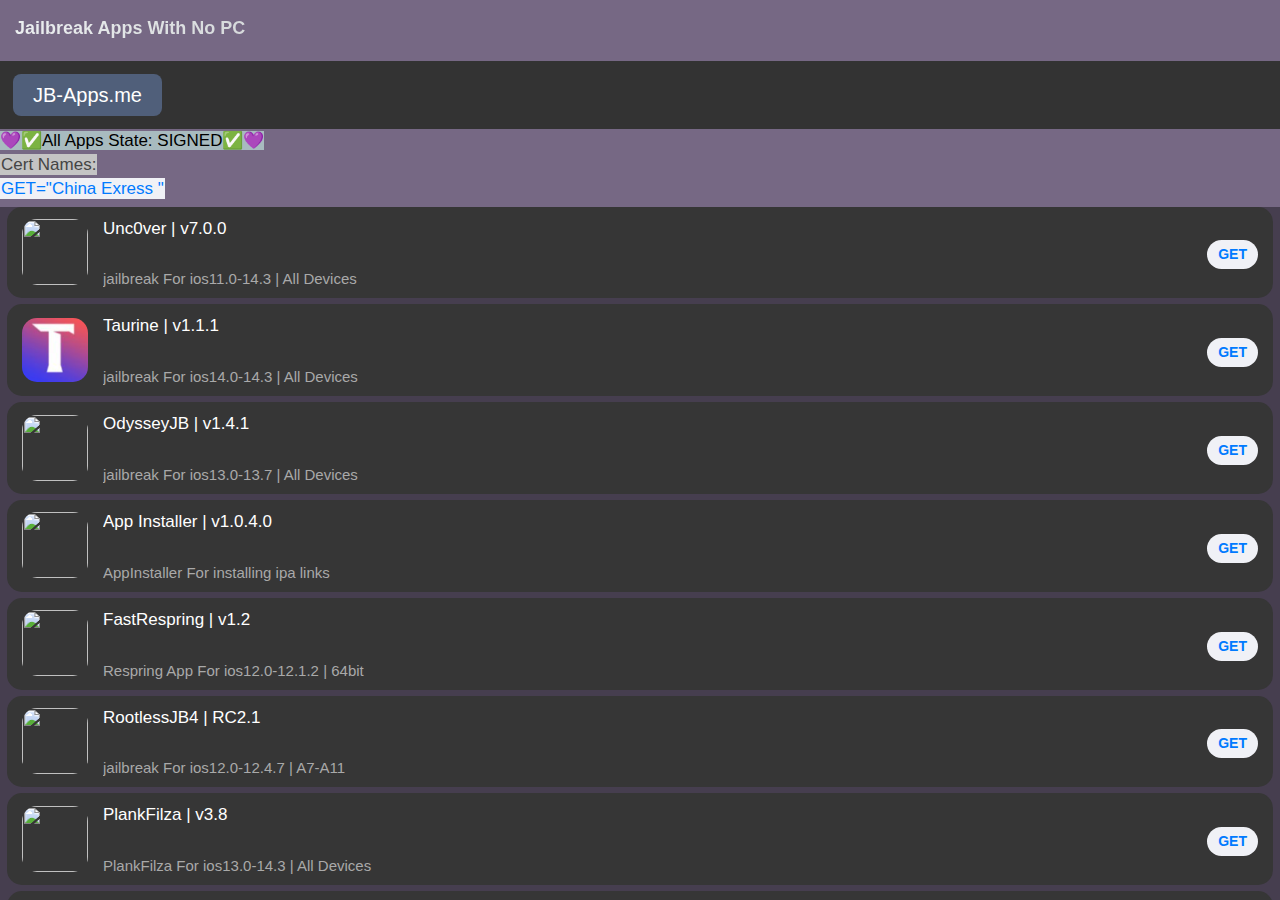
==== index.html @ 6daebe68 "1111" ====
<html>
    <head>
    <meta charset="utf-8">https://g.top4top.io/p_2128b56tn1.jpg
    <meta http-equiv="X-UA-Compatible" content="IE=edge">
    <meta name="viewport" content="width=device-width, initial-scale=1">
        <link rel="apple-touch-icon" sizes="180x180" href="https://g.top4top.io/p_2128b56tn1.jpg">
    <link rel="icon" type="image/png" sizes="32x32" href="https://g.top4top.io/p_2128b56tn1.jpg">
    <link rel="icon" type="image/png" sizes="16x16" href="https://g.top4top.io/p_2128b56tn1.jpg">
    <link rel="mask-icon" href="https://g.top4top.io/p_2128b56tn1.jpg" color="#5bbad5">
    <link rel="shortcut icon" href="https://g.top4top.io/p_2128b56tn1.jpg">
    <meta name="image" content="https://g.top4top.io/p_2128b56tn1.jpg">
    <!--- Twitter -->
    <meta name="twitter:card" content="summary_large_image">
    <meta name="twitter:description" content="متجر قيس.">

    <meta name="twitter:image:src" content="https://jb-apps.me/jbapps.png">
    <!--- Twitter end -->
    <meta name="description" content="Free Store For Jailbreak & ++Apps No Jb Or Pc.">
    <meta name="apple-mobile-web-app-capable" content="yes">
<meta name="propeller" content="6eedd9bff8e1cdfd67e1da1dce105f0c">
<title>متجر قيس</title>
<link rel="stylesheet" href="css/framework7.ios.min.css">
<link rel="stylesheet" href="css/framework7.ios.colors.min.css">
<link rel="stylesheet" href="css/apps.css">
<script type="text/javascript" src="js/framework7.min.js"></script>
</head>
<body class="framework7-root" style="
">
<div data-page="index-4" class="page page-on-center" style="
    background: #766884;
">
<div class="page-content pull-to-refresh-content transitioning" data-ptr-distance="55" style="">
<div class="pull-to-refresh-layer">
<div class="preloader"></div>
</div>
<div class="content-block" style="margin-top:-24px;">
<h1 class="header" style="margin-top: 40px;background: linear-gradient(100deg, #ECEFF0, #767A7F);-webkit-background-clip: text;-webkit-text-fill-color: transparent;font-size: 18px;">Jailbreak Apps With No PC</h1>
</div>
<div class="list-block media-list list-block-search searchbar-found" style="
    margin-top: -15px;
">


<script data-ad-client="ca-pub-3329230860343790" async src="https://pagead2.googlesyndication.com/pagead/js/adsbygoogle.js"></script>



<!--AD CASH-->
<script type="text/javascript" data-adel="atag" src="https://acdcdn.com/script/atg.js" czid="es8co0pl"></script>
<!--AD CASH-->


<style>

.topnav a.active {
    background-color: #505f7a !important;
    color: white;
    border-radius: 8px;
    margin: 13px;
    padding: 7px 20px 7px 20px;
}

.topnav a {
    float: left;
    text-align: center;
    text-decoration: none;
    font-size: 20px;
    border-radius: 8px;
    margin: 13px;
    padding: 7px 20px 7px 20px;
    background-color: #3e4248 !important;
    color: white;
}

.item-media .app-icon {
    width: 66px;
    border-radius: 15px;
}

.list-block ul {
    background: #0006 !important;

}

li {
    position: relative;
    margin: 6px 7px 0px 7px;
    border-radius: 15px;
    background: #363636;
}

    .list-block .item-inner:after, .list-block .list-button:after, .list-block ul:after {
    bottom: 0;
    right: auto;
    top: auto;
    height: 0px !important;
    width: 100%;
    z-index: 15;
    left: 0;
    content: '';
}
    .list-block ul:after, .list-block ul:before {
    position: absolute;
    display: block;
    background-color: #c8c7cc00;
}

:root {
  color-scheme: light dark;
  --body-background-color: white;
  --body-text-color: #000000;
}
@media (prefers-color-scheme: dark) {
  :root {
    --body-background-color: #000000;
    --body-text-color: #000000;
  }
}
body {
  background-color: var(--body-background-color);
  color: var(--body-text-color);
}



body {
  background-color: var(--body-background-color);
  color: var(--body-text-color);
}
.alert {
  padding: 5px;
  background-color: #92b8ba;
  color: #cacccc;


}


}

.closebtn {
  margin-left: 10px;
  color: white;
  font-weight: bold;
  float: right;
  font-size: 17px;
  line-height: 18px;
  cursor: pointer;
  transition: 0.3s;
}

.closebtn:hover {
  color: black;
}
</style>


<style>
.label {
  color: white;
  padding: 1px;
  font-family: Arial;
}
.success1 {background-color: #F0F1F6; color: #007AFF;} /* Gray */
.success {background-color: #2f5061; color: #9fbecf;} /* Gray */
.info {background-color: #2f5061; color: #9fbecf;} /* Gray */
.warning {background-color: #2f5061; color: #9fbecf;} /* Gray */
.sp {background-color: #29ba7e; color: #000000;} /* Gray */
.CertNames {background-color: #c4c4c4; color: #454545;} /* Gray */
.unc {background-color: #a8bbbf; color: #000000;} /* Gray */
</style>


<style>
body {
  margin: 0;
  font-family: Arial, Helvetica, sans-serif;
}

.topnav {
  overflow: hidden;
  background-color: #333;
}

.topnav a {
  float: left;
  color: #f2f2f2;
  text-align: center;
  padding: 12px 13px;
  text-decoration: none;
  font-size: 20px;
}

.topnav a:hover {
  background-color: #ddd;
  color: black;
}

.topnav a.active {
  background-color: #616468;
  color: white;
}
</style>


<div class="topnav">
  <a class="active" href="index.html#home">JB-Apps.me</a>
  <!--<a href="https://jb-apps.me/FixRevoke">Fix Revoke</a>-->
<!--<a href="https://jb-apps.me/ipaStore">ipa library</a>-->
</div>



<div style="padding-left:16px">
</div>

</body>
</html>

</body>
</html>

    <!DOCTYPE html>
<html>
<head>
<meta name="viewport" content="width=device-width, initial-scale=1">
<style>
.alert {
  padding: 5px;
  background-color: #f44336;
  color: white;
  opacity: 1;
  transition: opacity 0.6s;
  margin-bottom: 5px;
}

.alert.success {background-color: #4CAF50;}
.alert.info {background-color: #b45ed1;}
.alert.info2 {background-color: #5e86d1;}
.alert.warning {background-color: #ff9800;}

.closebtn {
  margin-left: 15px;
  color: white;
  font-weight: bold;
  float: right;
  font-size: 22px;
  line-height: 20px;
  cursor: pointer;
  transition: 0.3s;
}

.closebtn:hover {
  color: black;
}
</style>
</head>
<body>




<!--<div class="alert info2">
  <span class="closebtn">&times;</span>
  <strong></strong>New Working Fix Revoke Method<a style="color: #36cfa8;" href="https://jb-apps.me/FixRevoke/" class="text-a2" target="_blank"> Here.</a>
<!--</div>-->



<!--<div class="alert info">
  <span class="closebtn">&times;</span>
  <strong></strong> Read about How to Fix (Crash/Unable to verify) issue <a style="color: #36cfa8;" href="https://jb-apps.me/FixRevoke/Crash_UnableToVerify.php" class="text-a2" target="_blank">Here.</a>
<!--</div>-->




<script>
var close = document.getElementsByClassName("closebtn");
var i;

for (i = 0; i < close.length; i++) {
  close[i].onclick = function(){
    var div = this.parentElement;
    div.style.opacity = "0";
    setTimeout(function(){ div.style.display = "none"; }, 600);
  }
}
</script>

</body>
</html>


<!--<span class="unc" style="font-size: 16px;">ðŸ”¸Needs ffapple proxyðŸ”¸</span>-->
<!--<br>-->
<!--<span class="unc" style="font-size: 15px;">✅🔥Unc0ver iOS14 State: SIGNED (New Cert)</span>-->
<!--<br>-->
<!--<span class="unc" style="font-size: 15px;">✅🔥Taurine iOS14 State: SIGNED (New Cert)</span>-->
<!--<br>-->
<!--<span class="unc" style="font-size: 15px;">✅🔥OdysseyJB State: SIGNED (New Cert)</span>-->
<!--<br>-->


<span class="unc" style="font-size: 17px;">💜✅All Apps State: SIGNED✅💜</span>
<br>
<!--<span class="unc" style="font-size: 14px;">ÃƒÂ¢Ã…â€œÃ¢â‚¬Â¦PlankFilza(iOS14) State: SIGNED "GET"</span>-->
<!--<br>-->
<span class="label CertNames">Cert Names:</span>

<br>

<span class="label success1">GET="China Exress "</span>




<ul style="
    background: #766884;
">

<script data-ad-client="ca-pub-3329230860343790" async src="https://pagead2.googlesyndication.com/pagead/js/adsbygoogle.js"></script>

<!-- Global site tag (gtag.js) - Google Analytics -->
<script async src="https://www.googletagmanager.com/gtag/js?id=G-5QZHW3X65Y"></script>
<script>
  window.dataLayer = window.dataLayer || [];
  function gtag(){dataLayer.push(arguments);}
  gtag('js', new Date());

  gtag('config', 'G-5QZHW3X65Y');
</script>


<!--  Start of application code -->
<li>
<div class="item-content">
<div class="item-media">
<img class="app-icon" src="Images/unc0ver.png"></div>
<div class="item-inner">
    <div class="item-title" style="color: #fff;">Unc0ver | v7.0.0</div>
<div class="item-title-row">
<div class="item-after">
<a href="Links/Unc0ver.php.html"  target="_blank" class="button button-fill button-round" style="background: #F0F1F6; color: #007AFF; font-weight:bold;">GET</a>
<br>


</div>
</div>
<div class="item-subtitle" style="color: #a9a9a9;">jailbreak For ios11.0-14.3 | All Devices</div>
</div>
</div>
</li>
<!--  End of application code  -->
<!--  Start of application code -->
<li>
<div class="item-content">
<div class="item-media">
<img class="app-icon" src="Images/Taurine.png"></div>
<div class="item-inner">
    <div class="item-title" style="color: #fff;">Taurine | v1.1.1</div>
<div class="item-title-row">

<div class="item-after">
<a href="Links/Taurine.php.html"  target="_blank" class="button button-fill button-round" style="background: #F0F1F6; color: #007AFF; font-weight:bold;">GET</a>

</div>
</div>
<div class="item-subtitle" style="color: #a9a9a9;">jailbreak For ios14.0-14.3 | All Devices</div>
</div>
</div>
</li>
<!--  End of application code  -->
<!--  Start of application code -->
<li>
<div class="item-content">
<div class="item-media">
<img class="app-icon" src="Images/OdysseyJB.png"></div>
<div class="item-inner">
    <div class="item-title" style="color: #fff;">OdysseyJB | v1.4.1</div>
<div class="item-title-row">

<div class="item-after">
<a href="Links/OdysseyJB.php.html"  target="_blank" class="button button-fill button-round" style="background: #F0F1F6; color: #007AFF; font-weight:bold;">GET</a>



</div>
</div>
<div class="item-subtitle" style="color: #a9a9a9;">jailbreak For ios13.0-13.7 | All Devices</div>
</div>
</div>
</li>
<!--  End of application code  -->
<!--  Start of application code -->
<li>
<div class="item-content">
<div class="item-media">
<img class="app-icon" src="Images/AppInstaller.png"></div>
<div class="item-inner">
    <div class="item-title" style="color: #fff;">App Installer | v1.0.4.0</div>
<div class="item-title-row">

<div class="item-after">
<a href="Links/AppInstaller.php.html"  target="_blank" class="button button-fill button-round" style="background: #F0F1F6; color: #007AFF; font-weight:bold;">GET</a>


</div>
</div>
<div class="item-subtitle" style="color: #a9a9a9;">AppInstaller For installing ipa links</div>
</div>
</div>
</li>
<!--  End of application code  -->
<!--  Start of application code -->
<li>
<div class="item-content">
<div class="item-media">
<img class="app-icon" src="Images/FastRespring12.png"></div>
<div class="item-inner">
    <div class="item-title" style="color: #fff;">FastRespring | v1.2</div>
<div class="item-title-row">

<div class="item-after">
<a href="Links/FastRespring12.php.html"  target="_blank" class="button button-fill button-round" style="background: #F0F1F6; color: #007AFF; font-weight:bold;">GET</a>


</div>
</div>
<div class="item-subtitle" style="color: #a9a9a9;">Respring App For ios12.0-12.1.2 | 64bit</div>
</div>
</div>
</li>
<!--  End of application code  -->
<!--  Start of application code -->
<li>
<div class="item-content">
<div class="item-media">
<img class="app-icon" src="Images/RootlessJB4.png"></div>
<div class="item-inner">
    <div class="item-title" style="color: #fff;">RootlessJB4 | RC2.1</div>
<div class="item-title-row">

<div class="item-after">
<a href="Links/RootlessJB4.php.html"  target="_blank" class="button button-fill button-round" style="background: #F0F1F6; color: #007AFF; font-weight:bold;">GET</a>



</div>
</div>
<div class="item-subtitle" style="color: #a9a9a9;">jailbreak For ios12.0-12.4.7 | A7-A11</div>
</div>
</div>
</li>
<!--  End of application code  -->
    <!--  Start of application code -->
    <li>
    <div class="item-content">
    <div class="item-media">
    <img class="app-icon" src="Images/PlankFilza.png"></div>
    <div class="item-inner">
        <div class="item-title" style="color: #fff;">PlankFilza | v3.8</div>
    <div class="item-title-row">

    <div class="item-after">
    <a href="Links/PlankFilza.php.html"  target="_blank" class="button button-fill button-round" style="background: #F0F1F6; color: #007AFF; font-weight:bold;">GET</a>



    </div>
    </div>
    <div class="item-subtitle" style="color: #a9a9a9;">PlankFilza For ios13.0-14.3 | All Devices</div>
    </div>
    </div>
    </li>
    <!--  End of application code  -->
<!--  Start of application code -->
<li>
<div class="item-content">
<div class="item-media">
<img class="app-icon" src="Images/ChimeraJB.png"></div>
<div class="item-inner">
    <div class="item-title" style="color: #fff;">Chimera | v1.6.4</div>
<div class="item-title-row">

<div class="item-after">
<a href="Links/ChimeraJB.php.html"  target="_blank" class="button button-fill button-round" style="background: #F0F1F6; color: #007AFF; font-weight:bold;">GET</a>



</div>
</div>
<div class="item-subtitle" style="color: #a9a9a9;">jailbreak For ios12.2-12.5.1 | All Devices</div>
</div>
</div>
</li>
<!--  End of application code  -->
<!--  Start of application code -->
<li>
<div class="item-content">
<div class="item-media">
<img class="app-icon" src="Images/ChimeraJB.png"></div>
<div class="item-inner">
    <div class="item-title" style="color: #fff;"> Chimera_oldv | v1.6.4</div>
<div class="item-title-row">

<div class="item-after">
<a href="Links/ChimeraJB_oldv.php.html"  target="_blank" class="button button-fill button-round" style="background: #F0F1F6; color: #007AFF; font-weight:bold;">GET</a>


</div>
</div>
<div class="item-subtitle" style="color: #a9a9a9;">jailbreak For ios12.0-12.1.4 | All Devices</div>
</div>
</div>
</li>
<!--  End of application code  -->
<!--  Start of application code -->
<li>
<div class="item-content">
<div class="item-media">
<img class="app-icon" src="Images/Electra11.3.1.jpeg"></div>
<div class="item-inner">
    <div class="item-title" style="color: #fff;">Electra | v1.3.2</div>
<div class="item-title-row">
<div class="item-after">
<a href="Links/ElectraJB.php.html"  target="_blank" class="button button-fill button-round" style="background: #F0F1F6; color: #007AFF; font-weight:bold;">GET</a>


</div>
</div>
<div class="item-subtitle" style="color: #a9a9a9;">jailbreak For ios11.0-11.4.1 | 64bit</div>
</div>
</div>
</li>
<!--  End of application code  -->
<!--  Start of application code -->
<li>
<div class="item-content">
<div class="item-media">
<img class="app-icon" src="Images/Th0r.png"></div>
<div class="item-inner">
    <div class="item-title" style="color: #fff;">Th0r | v2.9.6</div>
<div class="item-title-row">

<div class="item-after">
<a href="Links/Th0r.php.html"  target="_blank" class="button button-fill button-round" style="background: #F0F1F6; color: #007AFF; font-weight:bold;">GET</a>


</div>
</div>
<div class="item-subtitle" style="color: #a9a9a9;">jailbreak For ios11.0-11.4.1 | 64bit</div>
</div>
</div>
</li>
<!--  End of application code  -->
<!--  Start of application code -->
<li>
<div class="item-content">
<div class="item-media">
<img class="app-icon" src="Images/Th0r.png"></div>
<div class="item-inner">
    <div class="item-title" style="color: #fff;">Th0r3 | v1.0.5</div>
<div class="item-title-row">

<div class="item-after">
<a href="Links/Th0r3.php.html"  target="_blank" class="button button-fill button-round" style="background: #F0F1F6; color: #007AFF; font-weight:bold;">GET</a>


</div>
</div>
<div class="item-subtitle" style="color: #a9a9a9;">jailbreak For ios12.0-12.4 | 64bit</div>
</div>
</div>
</li>
<!--  End of application code  -->
<!--  Start of application code -->
<li>
<div class="item-content">
<div class="item-media">
<img class="app-icon" src="Images/Th0r4.png"></div>
<div class="item-inner">
    <div class="item-title" style="color: #fff;">Th0r4 | v1.3.5</div>
<div class="item-title-row">

<div class="item-after">
<a href="Links/Th0r4.php.html"  target="_blank" class="button button-fill button-round" style="background: #F0F1F6; color: #007AFF; font-weight:bold;">GET</a>


</div>i
</div>
<div class="item-subtitle" style="color: #a9a9a9;">jailbreak For ios13.0-13.7 | A9-A13</div>
</div>
</div>
</li>
<!--  End of application code  -->
<!--  Start of application code -->
<li>
<div class="item-content">
<div class="item-media">
<img class="app-icon" src="Images/Th0r14_lol.png"></div>
<div class="item-inner">
    <div class="item-title" style="color: #fff;">Th0r14 | v4.0.1</div>
<div class="item-title-row">

<div class="item-after">
<a href="Links/Th0r14.php.html"  target="_blank" class="button button-fill button-round" style="background: #F0F1F6; color: #007AFF; font-weight:bold;">GET</a>


</div>
</div>
<div class="item-subtitle" style="color: #a9a9a9;">jailbreak For ios14.0-14.3 | All Devices</div>
</div>
</div>
</li>
<!--  End of application code  -->
<!--  Start of application code -->
<li>
<div class="item-content">
<div class="item-media">
<img class="app-icon" src="Images/Electra11.3.1.jpeg"></div>
<div class="item-inner">
    <div class="item-title" style="color: #fff;">JB Remover | v5.7</div>
<div class="item-title-row">

<div class="item-after">
<a href="Links/JBRemover.php.html"  target="_blank" class="button button-fill button-round" style="background: #F0F1F6; color: #007AFF; font-weight:bold;">GET</a>


</div>
</div>
<div class="item-subtitle" style="color: #a9a9a9;">unjailbreak For ios11.0-11.4b3 | 64bit</div>
</div>
</div>
</li>
<!--  End of application code  -->
<!--  Start of application code -->
<li>
<div class="item-content">
<div class="item-media">
<img class="app-icon" src="Images/rollectra11.png"></div>
<div class="item-inner">
    <div class="item-title" style="color: #fff;">Rollectra11 | v1.0.2</div>
<div class="item-title-row">

<div class="item-after">
<a href="Links/rollectra11.php.html"  target="_blank" class="button button-fill button-round" style="background: #F0F1F6; color: #007AFF; font-weight:bold;">GET</a>


</div>
</div>
<div class="item-subtitle" style="color: #a9a9a9;">unjailbreak For ios11.3-11.4b3 | 64bit</div>
</div>
</div>
</li>
<!--  End of application code  -->
<!--  Start of application code -->
<li>
<div class="item-content">
<div class="item-media">
<img class="app-icon" src="Images/Houdini.png"></div>
<div class="item-inner">
    <div class="item-title" style="color: #fff;">Houdini | v3.1</div>
<div class="item-title-row">

<div class="item-after">
<a href="Links/Houdini.php.html"  target="_blank" class="button button-fill button-round" style="background: #F0F1F6; color: #007AFF; font-weight:bold;">GET</a>


</div>
</div>
<div class="item-subtitle" style="color: #a9a9a9;">jailbreak For ios11-11.3.1 | 64bit</div>
</div>
</div>
</li>
<!--  End of application code  -->
<!--  Start of application code -->
<li>
<div class="item-content">
<div class="item-media">
<img class="app-icon" src="Images/DoubleHelix.png"></div>
<div class="item-inner">
    <div class="item-title" style="color: #fff;">DoubleH3lix | v8.0</div>
<div class="item-title-row">

<div class="item-after">
<a href="Links/DoubleH3lix.php.html"  target="_blank" class="button button-fill button-round" style="background: #F0F1F6; color: #007AFF; font-weight:bold;">GET</a>


</div>
</div>
<div class="item-subtitle" style="color: #a9a9a9;">jailbreak For ios10-10.3.3 | 64bit</div>
</div>
</div>
</li>
<!--  End of application code  -->
<!--  Start of application code -->
<li>
<div class="item-content">
<div class="item-media">
<img class="app-icon" src="Images/383.png"></div>
<div class="item-inner">
    <div class="item-title" style="color: #fff;">g0blin | v2.0</div>
<div class="item-title-row">

<div class="item-after">
<a href="Links/g0blin.php.html"  target="_blank" class="button button-fill button-round" style="background: #F0F1F6; color: #007AFF; font-weight:bold;">GET</a>


</div>
</div>
<div class="item-subtitle" style="color: #a9a9a9;">jailbreak For ios10-10.3.3 | 64bit</div>
</div>
</div>
</li>
<!--  End of application code  -->
<!--  Start of application code -->
<li>
<div class="item-content">
<div class="item-media">
<img class="app-icon" src="Images/Meridian.png"></div>
<div class="item-inner">
    <div class="item-title" style="color: #fff;">Meridian | v1.0</div>
<div class="item-title-row">

<div class="item-after">
<a href="Links/Meridian.php.html"  target="_blank" class="button button-fill button-round" style="background: #F0F1F6; color: #007AFF; font-weight:bold;">GET</a>


</div>
</div>
<div class="item-subtitle" style="color: #a9a9a9;">jailbreak For ios10-10.3.3 | 64bit</div>
</div>
</div>
</li>
<!--  End of application code  -->
<!--  Start of application code -->
<li>
<div class="item-content">
<div class="item-media">
<img class="app-icon" src="Images/Saigon.png"></div>
<div class="item-inner">
    <div class="item-title" style="color: #fff;">Saigon | v3.0</div>
<div class="item-title-row">

<div class="item-after">
<a href="Links/Saigon.php.html"  target="_blank" class="button button-fill button-round" style="background: #F0F1F6; color: #007AFF; font-weight:bold;">GET</a>

</div>
</div>
<div class="item-subtitle" style="color: #a9a9a9;">jailbreak For ios10-10.2.1 | 64bit</div>
</div>
</div>
</li>
<!--  End of application code  -->
<!--  Start of application code -->
<li>
<div class="item-content">
<div class="item-media">
<img class="app-icon" src="Images/Yalu102-icon.png"></div>
<div class="item-inner">
    <div class="item-title" style="color: #fff;">yalu102 | v7.0</div>
<div class="item-title-row">

<div class="item-after">
<a href="Links/Yalu102.php.html"  target="_blank" class="button button-fill button-round" style="background: #F0F1F6; color: #007AFF; font-weight:bold;">GET</a>


</div>
</div>
<div class="item-subtitle" style="color: #a9a9a9;">jailbreak For ios10-10.2 | 64bit</div>
</div>
</div>
</li>
<!--  End of application code  -->
<!--  Start of application code -->
<li>
<div class="item-content">
<div class="item-media">
<img class="app-icon" src="Images/Yalu102-icon.png"></div>
<div class="item-inner">
    <div class="item-title" style="color: #fff;">yalu102E1 | v7.0</div>
<div class="item-title-row">

<div class="item-after">
<a href="Links/yaluE1.php.html"  target="_blank" class="button button-fill button-round" style="background: #F0F1F6; color: #007AFF; font-weight:bold;">GET</a>


</div>
</div>
<div class="item-subtitle" style="color: #a9a9a9;">jailbreak For ios10-10.2 | 64bit</div>
</div>
</div>
</li>
<!--  End of application code  --
<!--  Start of application code -->
<li>
<div class="item-content">
<div class="item-media">
<img class="app-icon" src="Images/317.png"></div>
<div class="item-inner">
    <div class="item-title" style="color: #fff;">H3lix | RC6</div>
<div class="item-title-row">

<div class="item-after">
<a href="Links/H3lix.php.html"  target="_blank" class="button button-fill button-round" style="background: #F0F1F6; color: #007AFF; font-weight:bold;">GET</a>


</div>
</div>
<div class="item-subtitle" style="color: #a9a9a9;">jailbreak For ios10-10.3.4 | 32bit</div>
</div>
</div>
</li>
<!--  End of application code  -->
<!--  Start of application code -->
<li>
<div class="item-content">
<div class="item-media">
<img class="app-icon" src="Images/PhoenixJB.png"></div>
<div class="item-inner">
    <div class="item-title" style="color: #fff;">PhoenixJB | v5.0</div>
<div class="item-title-row">

<div class="item-after">
<a href="Links/PhoenixJB.php.html"  target="_blank" class="button button-fill button-round" style="background: #F0F1F6; color: #007AFF; font-weight:bold;">GET</a>


</div>
</div>
<div class="item-subtitle" style="color: #a9a9a9;">jailbreak For ios9.3.5-9.3.6 | 32bit</div>
</div>
</div>
</li>
<!--  End of application code  -->
<!--  Start of application code -->
<li>
<div class="item-content">
<div class="item-media">
<img class="app-icon" src="Images/EtasonJB.png"></div>
<div class="item-inner">
    <div class="item-title" style="color: #fff;">EtasonJB | v1.0</div>
<div class="item-title-row">

<div class="item-after">
<a href="Links/EtasonJB.php.html"  target="_blank" class="button button-fill button-round" style="background: #F0F1F6; color: #007AFF; font-weight:bold;">GET</a>


</div>
</div>
<div class="item-subtitle" style="color: #a9a9a9;">jailbreak For ios8 | 32bit</div>
</div>
</div>
</li>
<!--  End of application code  -->
<!--  Start of application code -->
<li>
<div class="item-content">
<div class="item-media">
<img class="app-icon" src="Images/327.png"></div>
<div class="item-inner">
    <div class="item-title" style="color: #fff;">pangu | v1.1</div>
<div class="item-title-row">

<div class="item-after">
<a href="Links/pangu.php.html"  target="_blank" class="button button-fill button-round" style="background: #F0F1F6; color: #007AFF; font-weight:bold;">GET</a>


</div>
</div>
<div class="item-subtitle" style="color: #a9a9a9;">jailbreak For ios9.2-9.3.3 | 64bit</div>
</div>
</div>
</li>



<!DOCTYPE html>
<html>
<head>
<meta name="viewport" content="width=device-width, initial-scale=1">
<link rel="stylesheet" href="https://cdnjs.cloudflare.com/ajax/libs/font-awesome/4.7.0/css/font-awesome.min.css">
<style>
.fa {
  padding: 20px;
  font-size: 30px;
  width: 30px;
  text-align: center;
  text-decoration: none;
  margin: 5px 2px;
  border-radius: 50%;
}

.fa:hover {
    opacity: 0.7;
}



.fa-twitter {
  background: #55ACEE;
  color: white;
}


.fa-telegram {
  background: #0088cc;
  color: white;
}

.fa-youtube {
  background: #bb0000;
  color: white;
}

</style>
</head>
<body>



<!--  End of application code  -->
<!--  Start of application code  -->
<!--<li>-->
<!--<div class="item-content">-->
<!--<div class="item-media">-->
<!--<img class="app-icon" src="https://jb-apps.me/Images/jb-apps.me.png"></div>-->
<!--<div class="item-inner">-->
<!--<div class="item-title-row">-->
<!--<div class="item-title" style="color: #fff;">ipaStore</div>-->
<!--<div class="item-after">-->
<!--<a onclick="window.location='https://jb-apps.me/ipaStore';" class="button button-fill button-round" style="background: #72a2b3; color: #ffffff; font-weight:bold;">ipa library</a>-->
<!--</div>-->
<!--</div>-->
<!--<div class="item-subtitle" style="color: #a9a9a9;">Our ipa Apps library</div>-->
<!--</div>-->
<!--</div>-->
<!--</li>-->
<!--  End of application code --








</li>
</ul>


</div>
</div>
</div>





<script type="text/javascript" src="https://code.jquery.com/jquery-3.2.1.min.js"></script>
<script type="text/javascript" src="https://cdnjs.cloudflare.com/ajax/libs/inobounce/0.1.5/inobounce.min.js"></script>
<script type="text/javascript" src="js/apps.js"></script>

</body></html>
---- css/framework7.ios.min.css ----
.f7-icons .badge,.framework7-icons .badge,.icon .badge,body{font-family:-apple-system,SF UI Text,Helvetica Neue,Helvetica,Arial,sans-serif}.framework7-root,body{overflow:hidden}.row .col-100,.row .col-auto,body{width:100%}.actions-modal-button,.actions-modal-label,.actions-popover-label,.badge,.button,.chip-delete,.chip-media,.messages-date,.modal,.modal-button,.modal-title,.navbar .center,.navbar .center .subtitle,i.icon.icon-plus{text-align:center}.message,.messages,.picker-calendar-month,.speed-dial-buttons,.swiper-container-vertical>.swiper-wrapper,.tabbar a.link,.tabbar a.tab-link{-webkit-box-orient:vertical;-moz-box-orient:vertical}.list-block .item-text,.message,.messages,.picker-calendar-month,.speed-dial-buttons,.tabbar a.link,.tabbar a.tab-link{-webkit-box-orient:vertical}.framework7-root,body,html{position:relative;height:100%;width:100%;overflow-x:hidden}body{margin:0;padding:0;color:#000;font-size:14px;line-height:1.4;-webkit-text-size-adjust:100%;background:#fff}@media all and (width:1024px) and (height:691px) and (orientation:landscape){.framework7-root,body,html{height:671px}}@media all and (width:1024px) and (height:692px) and (orientation:landscape){.framework7-root,body,html{height:672px}}*{-webkit-tap-highlight-color:transparent;-webkit-touch-callout:none}a,input,select,textarea{outline:0}a{text-decoration:none;color:#007aff}p{margin:1em 0}.row{display:-webkit-box;display:-ms-flexbox;display:-webkit-flex;display:flex;-webkit-box-pack:justify;-ms-flex-pack:justify;-webkit-justify-content:space-between;justify-content:space-between;-webkit-box-lines:multiple;-moz-box-lines:multiple;-webkit-flex-wrap:wrap;-ms-flex-wrap:wrap;flex-wrap:wrap;-webkit-box-align:start;-ms-flex-align:start;-webkit-align-items:flex-start;align-items:flex-start}.row>[class*=col-]{box-sizing:border-box}.row .col-100{width:-webkit-calc((100% - 15px*0)/ 1);width:calc((100% - 15px*0)/ 1)}.row.no-gutter .col-100{width:100%}.row .col-95{width:95%;width:-webkit-calc((100% - 15px*.05263157894736836)/ 1.0526315789473684);width:calc((100% - 15px*.05263157894736836)/ 1.0526315789473684)}.row.no-gutter .col-95{width:95%}.row .col-90{width:90%;width:-webkit-calc((100% - 15px*.11111111111111116)/ 1.1111111111111112);width:calc((100% - 15px*.11111111111111116)/ 1.1111111111111112)}.row.no-gutter .col-90{width:90%}.row .col-85{width:85%;width:-webkit-calc((100% - 15px*.17647058823529416)/ 1.1764705882352942);width:calc((100% - 15px*.17647058823529416)/ 1.1764705882352942)}.row.no-gutter .col-85{width:85%}.row .col-80{width:80%;width:-webkit-calc((100% - 15px*.25)/ 1.25);width:calc((100% - 15px*.25)/ 1.25)}.row.no-gutter .col-80{width:80%}.row .col-75{width:75%;width:-webkit-calc((100% - 15px*.33333333333333326)/ 1.3333333333333333);width:calc((100% - 15px*.33333333333333326)/ 1.3333333333333333)}.row.no-gutter .col-75{width:75%}.row .col-70{width:70%;width:-webkit-calc((100% - 15px*.4285714285714286)/ 1.4285714285714286);width:calc((100% - 15px*.4285714285714286)/ 1.4285714285714286)}.row.no-gutter .col-70{width:70%}.row .col-66{width:66.66666666666666%;width:-webkit-calc((100% - 15px*.5000000000000002)/ 1.5000000000000002);width:calc((100% - 15px*.5000000000000002)/ 1.5000000000000002)}.row.no-gutter .col-66{width:66.66666666666666%}.row .col-65{width:65%;width:-webkit-calc((100% - 15px*.5384615384615385)/ 1.5384615384615385);width:calc((100% - 15px*.5384615384615385)/ 1.5384615384615385)}.row.no-gutter .col-65{width:65%}.row .col-60{width:60%;width:-webkit-calc((100% - 15px*.6666666666666667)/ 1.6666666666666667);width:calc((100% - 15px*.6666666666666667)/ 1.6666666666666667)}.row.no-gutter .col-60{width:60%}.row .col-55{width:55%;width:-webkit-calc((100% - 15px*.8181818181818181)/ 1.8181818181818181);width:calc((100% - 15px*.8181818181818181)/ 1.8181818181818181)}.row.no-gutter .col-55{width:55%}.row .col-50{width:50%;width:-webkit-calc((100% - 15px*1)/ 2);width:calc((100% - 15px*1)/ 2)}.row.no-gutter .col-50{width:50%}.row .col-45{width:45%;width:-webkit-calc((100% - 15px*1.2222222222222223)/ 2.2222222222222223);width:calc((100% - 15px*1.2222222222222223)/ 2.2222222222222223)}.row.no-gutter .col-45{width:45%}.row .col-40{width:40%;width:-webkit-calc((100% - 15px*1.5)/ 2.5);width:calc((100% - 15px*1.5)/ 2.5)}.row.no-gutter .col-40{width:40%}.row .col-35{width:35%;width:-webkit-calc((100% - 15px*1.8571428571428572)/ 2.857142857142857);width:calc((100% - 15px*1.8571428571428572)/ 2.857142857142857)}.row.no-gutter .col-35{width:35%}.row .col-33{width:33.333333333333336%;width:-webkit-calc((100% - 15px*2)/ 3);width:calc((100% - 15px*2)/ 3)}.row.no-gutter .col-33{width:33.333333333333336%}.row .col-30{width:30%;width:-webkit-calc((100% - 15px*2.3333333333333335)/ 3.3333333333333335);width:calc((100% - 15px*2.3333333333333335)/ 3.3333333333333335)}.row.no-gutter .col-30{width:30%}.row .col-25{width:25%;width:-webkit-calc((100% - 15px*3)/ 4);width:calc((100% - 15px*3)/ 4)}.row.no-gutter .col-25{width:25%}.row .col-20{width:20%;width:-webkit-calc((100% - 15px*4)/ 5);width:calc((100% - 15px*4)/ 5)}.row.no-gutter .col-20{width:20%}.row .col-15{width:15%;width:-webkit-calc((100% - 15px*5.666666666666667)/ 6.666666666666667);width:calc((100% - 15px*5.666666666666667)/ 6.666666666666667)}.row.no-gutter .col-15{width:15%}.row .col-10{width:10%;width:-webkit-calc((100% - 15px*9)/ 10);width:calc((100% - 15px*9)/ 10)}.row.no-gutter .col-10{width:10%}.row .col-5{width:5%;width:-webkit-calc((100% - 15px*19)/ 20);width:calc((100% - 15px*19)/ 20)}.row.no-gutter .col-5{width:5%}.row .col-auto:nth-last-child(1),.row .col-auto:nth-last-child(1)~.col-auto{width:100%;width:-webkit-calc((100% - 15px*0)/ 1);width:calc((100% - 15px*0)/ 1)}.row.no-gutter .col-auto:nth-last-child(1),.row.no-gutter .col-auto:nth-last-child(1)~.col-auto{width:100%}.row .col-auto:nth-last-child(2),.row .col-auto:nth-last-child(2)~.col-auto{width:50%;width:-webkit-calc((100% - 15px*1)/ 2);width:calc((100% - 15px*1)/ 2)}.row.no-gutter .col-auto:nth-last-child(2),.row.no-gutter .col-auto:nth-last-child(2)~.col-auto{width:50%}.row .col-auto:nth-last-child(3),.row .col-auto:nth-last-child(3)~.col-auto{width:33.33333333%;width:-webkit-calc((100% - 15px*2)/ 3);width:calc((100% - 15px*2)/ 3)}.row.no-gutter .col-auto:nth-last-child(3),.row.no-gutter .col-auto:nth-last-child(3)~.col-auto{width:33.33333333%}.row .col-auto:nth-last-child(4),.row .col-auto:nth-last-child(4)~.col-auto{width:25%;width:-webkit-calc((100% - 15px*3)/ 4);width:calc((100% - 15px*3)/ 4)}.row.no-gutter .col-auto:nth-last-child(4),.row.no-gutter .col-auto:nth-last-child(4)~.col-auto{width:25%}.row .col-auto:nth-last-child(5),.row .col-auto:nth-last-child(5)~.col-auto{width:20%;width:-webkit-calc((100% - 15px*4)/ 5);width:calc((100% - 15px*4)/ 5)}.row.no-gutter .col-auto:nth-last-child(5),.row.no-gutter .col-auto:nth-last-child(5)~.col-auto{width:20%}.row .col-auto:nth-last-child(6),.row .col-auto:nth-last-child(6)~.col-auto{width:16.66666667%;width:-webkit-calc((100% - 15px*5)/ 6);width:calc((100% - 15px*5)/ 6)}.row.no-gutter .col-auto:nth-last-child(6),.row.no-gutter .col-auto:nth-last-child(6)~.col-auto{width:16.66666667%}.row .col-auto:nth-last-child(7),.row .col-auto:nth-last-child(7)~.col-auto{width:14.28571429%;width:-webkit-calc((100% - 15px*6)/ 7);width:calc((100% - 15px*6)/ 7)}.row.no-gutter .col-auto:nth-last-child(7),.row.no-gutter .col-auto:nth-last-child(7)~.col-auto{width:14.28571429%}.row .col-auto:nth-last-child(8),.row .col-auto:nth-last-child(8)~.col-auto{width:12.5%;width:-webkit-calc((100% - 15px*7)/ 8);width:calc((100% - 15px*7)/ 8)}.row.no-gutter .col-auto:nth-last-child(8),.row.no-gutter .col-auto:nth-last-child(8)~.col-auto{width:12.5%}.row .col-auto:nth-last-child(9),.row .col-auto:nth-last-child(9)~.col-auto{width:11.11111111%;width:-webkit-calc((100% - 15px*8)/ 9);width:calc((100% - 15px*8)/ 9)}.row.no-gutter .col-auto:nth-last-child(9),.row.no-gutter .col-auto:nth-last-child(9)~.col-auto{width:11.11111111%}.row .col-auto:nth-last-child(10),.row .col-auto:nth-last-child(10)~.col-auto{width:10%;width:-webkit-calc((100% - 15px*9)/ 10);width:calc((100% - 15px*9)/ 10)}.row.no-gutter .col-auto:nth-last-child(10),.row.no-gutter .col-auto:nth-last-child(10)~.col-auto{width:10%}.row .col-auto:nth-last-child(11),.row .col-auto:nth-last-child(11)~.col-auto{width:9.09090909%;width:-webkit-calc((100% - 15px*10)/ 11);width:calc((100% - 15px*10)/ 11)}.row.no-gutter .col-auto:nth-last-child(11),.row.no-gutter .col-auto:nth-last-child(11)~.col-auto{width:9.09090909%}.row .col-auto:nth-last-child(12),.row .col-auto:nth-last-child(12)~.col-auto{width:8.33333333%;width:-webkit-calc((100% - 15px*11)/ 12);width:calc((100% - 15px*11)/ 12)}.row.no-gutter .col-auto:nth-last-child(12),.row.no-gutter .col-auto:nth-last-child(12)~.col-auto{width:8.33333333%}.row .col-auto:nth-last-child(13),.row .col-auto:nth-last-child(13)~.col-auto{width:7.69230769%;width:-webkit-calc((100% - 15px*12)/ 13);width:calc((100% - 15px*12)/ 13)}.row.no-gutter .col-auto:nth-last-child(13),.row.no-gutter .col-auto:nth-last-child(13)~.col-auto{width:7.69230769%}.row .col-auto:nth-last-child(14),.row .col-auto:nth-last-child(14)~.col-auto{width:7.14285714%;width:-webkit-calc((100% - 15px*13)/ 14);width:calc((100% - 15px*13)/ 14)}.row.no-gutter .col-auto:nth-last-child(14),.row.no-gutter .col-auto:nth-last-child(14)~.col-auto{width:7.14285714%}.row .col-auto:nth-last-child(15),.row .col-auto:nth-last-child(15)~.col-auto{width:6.66666667%;width:-webkit-calc((100% - 15px*14)/ 15);width:calc((100% - 15px*14)/ 15)}.row.no-gutter .col-auto:nth-last-child(15),.row.no-gutter .col-auto:nth-last-child(15)~.col-auto{width:6.66666667%}.row .col-auto:nth-last-child(16),.row .col-auto:nth-last-child(16)~.col-auto{width:6.25%;width:-webkit-calc((100% - 15px*15)/ 16);width:calc((100% - 15px*15)/ 16)}.row.no-gutter .col-auto:nth-last-child(16),.row.no-gutter .col-auto:nth-last-child(16)~.col-auto{width:6.25%}.row .col-auto:nth-last-child(17),.row .col-auto:nth-last-child(17)~.col-auto{width:5.88235294%;width:-webkit-calc((100% - 15px*16)/ 17);width:calc((100% - 15px*16)/ 17)}.row.no-gutter .col-auto:nth-last-child(17),.row.no-gutter .col-auto:nth-last-child(17)~.col-auto{width:5.88235294%}.row .col-auto:nth-last-child(18),.row .col-auto:nth-last-child(18)~.col-auto{width:5.55555556%;width:-webkit-calc((100% - 15px*17)/ 18);width:calc((100% - 15px*17)/ 18)}.row.no-gutter .col-auto:nth-last-child(18),.row.no-gutter .col-auto:nth-last-child(18)~.col-auto{width:5.55555556%}.row .col-auto:nth-last-child(19),.row .col-auto:nth-last-child(19)~.col-auto{width:5.26315789%;width:-webkit-calc((100% - 15px*18)/ 19);width:calc((100% - 15px*18)/ 19)}.row.no-gutter .col-auto:nth-last-child(19),.row.no-gutter .col-auto:nth-last-child(19)~.col-auto{width:5.26315789%}.row .col-auto:nth-last-child(20),.row .col-auto:nth-last-child(20)~.col-auto{width:5%;width:-webkit-calc((100% - 15px*19)/ 20);width:calc((100% - 15px*19)/ 20)}.row.no-gutter .col-auto:nth-last-child(20),.row.no-gutter .col-auto:nth-last-child(20)~.col-auto{width:5%}.row .col-auto:nth-last-child(21),.row .col-auto:nth-last-child(21)~.col-auto{width:4.76190476%;width:-webkit-calc((100% - 15px*20)/ 21);width:calc((100% - 15px*20)/ 21)}.row.no-gutter .col-auto:nth-last-child(21),.row.no-gutter .col-auto:nth-last-child(21)~.col-auto{width:4.76190476%}@media all and (min-width:768px){.row .tablet-100{width:100%;width:-webkit-calc((100% - 15px*0)/ 1);width:calc((100% - 15px*0)/ 1)}.row.no-gutter .tablet-100{width:100%}.row .tablet-95{width:95%;width:-webkit-calc((100% - 15px*.05263157894736836)/ 1.0526315789473684);width:calc((100% - 15px*.05263157894736836)/ 1.0526315789473684)}.row.no-gutter .tablet-95{width:95%}.row .tablet-90{width:90%;width:-webkit-calc((100% - 15px*.11111111111111116)/ 1.1111111111111112);width:calc((100% - 15px*.11111111111111116)/ 1.1111111111111112)}.row.no-gutter .tablet-90{width:90%}.row .tablet-85{width:85%;width:-webkit-calc((100% - 15px*.17647058823529416)/ 1.1764705882352942);width:calc((100% - 15px*.17647058823529416)/ 1.1764705882352942)}.row.no-gutter .tablet-85{width:85%}.row .tablet-80{width:80%;width:-webkit-calc((100% - 15px*.25)/ 1.25);width:calc((100% - 15px*.25)/ 1.25)}.row.no-gutter .tablet-80{width:80%}.row .tablet-75{width:75%;width:-webkit-calc((100% - 15px*.33333333333333326)/ 1.3333333333333333);width:calc((100% - 15px*.33333333333333326)/ 1.3333333333333333)}.row.no-gutter .tablet-75{width:75%}.row .tablet-70{width:70%;width:-webkit-calc((100% - 15px*.4285714285714286)/ 1.4285714285714286);width:calc((100% - 15px*.4285714285714286)/ 1.4285714285714286)}.row.no-gutter .tablet-70{width:70%}.row .tablet-66{width:66.66666666666666%;width:-webkit-calc((100% - 15px*.5000000000000002)/ 1.5000000000000002);width:calc((100% - 15px*.5000000000000002)/ 1.5000000000000002)}.row.no-gutter .tablet-66{width:66.66666666666666%}.row .tablet-65{width:65%;width:-webkit-calc((100% - 15px*.5384615384615385)/ 1.5384615384615385);width:calc((100% - 15px*.5384615384615385)/ 1.5384615384615385)}.row.no-gutter .tablet-65{width:65%}.row .tablet-60{width:60%;width:-webkit-calc((100% - 15px*.6666666666666667)/ 1.6666666666666667);width:calc((100% - 15px*.6666666666666667)/ 1.6666666666666667)}.row.no-gutter .tablet-60{width:60%}.row .tablet-55{width:55%;width:-webkit-calc((100% - 15px*.8181818181818181)/ 1.8181818181818181);width:calc((100% - 15px*.8181818181818181)/ 1.8181818181818181)}.row.no-gutter .tablet-55{width:55%}.row .tablet-50{width:50%;width:-webkit-calc((100% - 15px*1)/ 2);width:calc((100% - 15px*1)/ 2)}.row.no-gutter .tablet-50{width:50%}.row .tablet-45{width:45%;width:-webkit-calc((100% - 15px*1.2222222222222223)/ 2.2222222222222223);width:calc((100% - 15px*1.2222222222222223)/ 2.2222222222222223)}.row.no-gutter .tablet-45{width:45%}.row .tablet-40{width:40%;width:-webkit-calc((100% - 15px*1.5)/ 2.5);width:calc((100% - 15px*1.5)/ 2.5)}.row.no-gutter .tablet-40{width:40%}.row .tablet-35{width:35%;width:-webkit-calc((100% - 15px*1.8571428571428572)/ 2.857142857142857);width:calc((100% - 15px*1.8571428571428572)/ 2.857142857142857)}.row.no-gutter .tablet-35{width:35%}.row .tablet-33{width:33.333333333333336%;width:-webkit-calc((100% - 15px*2)/ 3);width:calc((100% - 15px*2)/ 3)}.row.no-gutter .tablet-33{width:33.333333333333336%}.row .tablet-30{width:30%;width:-webkit-calc((100% - 15px*2.3333333333333335)/ 3.3333333333333335);width:calc((100% - 15px*2.3333333333333335)/ 3.3333333333333335)}.row.no-gutter .tablet-30{width:30%}.row .tablet-25{width:25%;width:-webkit-calc((100% - 15px*3)/ 4);width:calc((100% - 15px*3)/ 4)}.row.no-gutter .tablet-25{width:25%}.row .tablet-20{width:20%;width:-webkit-calc((100% - 15px*4)/ 5);width:calc((100% - 15px*4)/ 5)}.row.no-gutter .tablet-20{width:20%}.row .tablet-15{width:15%;width:-webkit-calc((100% - 15px*5.666666666666667)/ 6.666666666666667);width:calc((100% - 15px*5.666666666666667)/ 6.666666666666667)}.row.no-gutter .tablet-15{width:15%}.row .tablet-10{width:10%;width:-webkit-calc((100% - 15px*9)/ 10);width:calc((100% - 15px*9)/ 10)}.row.no-gutter .tablet-10{width:10%}.row .tablet-5{width:5%;width:-webkit-calc((100% - 15px*19)/ 20);width:calc((100% - 15px*19)/ 20)}.row.no-gutter .tablet-5{width:5%}.row .tablet-auto:nth-last-child(1),.row .tablet-auto:nth-last-child(1)~.col-auto{width:100%;width:-webkit-calc((100% - 15px*0)/ 1);width:calc((100% - 15px*0)/ 1)}.row.no-gutter .tablet-auto:nth-last-child(1),.row.no-gutter .tablet-auto:nth-last-child(1)~.tablet-auto{width:100%}.row .tablet-auto:nth-last-child(2),.row .tablet-auto:nth-last-child(2)~.col-auto{width:50%;width:-webkit-calc((100% - 15px*1)/ 2);width:calc((100% - 15px*1)/ 2)}.row.no-gutter .tablet-auto:nth-last-child(2),.row.no-gutter .tablet-auto:nth-last-child(2)~.tablet-auto{width:50%}.row .tablet-auto:nth-last-child(3),.row .tablet-auto:nth-last-child(3)~.col-auto{width:33.33333333%;width:-webkit-calc((100% - 15px*2)/ 3);width:calc((100% - 15px*2)/ 3)}.row.no-gutter .tablet-auto:nth-last-child(3),.row.no-gutter .tablet-auto:nth-last-child(3)~.tablet-auto{width:33.33333333%}.row .tablet-auto:nth-last-child(4),.row .tablet-auto:nth-last-child(4)~.col-auto{width:25%;width:-webkit-calc((100% - 15px*3)/ 4);width:calc((100% - 15px*3)/ 4)}.row.no-gutter .tablet-auto:nth-last-child(4),.row.no-gutter .tablet-auto:nth-last-child(4)~.tablet-auto{width:25%}.row .tablet-auto:nth-last-child(5),.row .tablet-auto:nth-last-child(5)~.col-auto{width:20%;width:-webkit-calc((100% - 15px*4)/ 5);width:calc((100% - 15px*4)/ 5)}.row.no-gutter .tablet-auto:nth-last-child(5),.row.no-gutter .tablet-auto:nth-last-child(5)~.tablet-auto{width:20%}.row .tablet-auto:nth-last-child(6),.row .tablet-auto:nth-last-child(6)~.col-auto{width:16.66666667%;width:-webkit-calc((100% - 15px*5)/ 6);width:calc((100% - 15px*5)/ 6)}.row.no-gutter .tablet-auto:nth-last-child(6),.row.no-gutter .tablet-auto:nth-last-child(6)~.tablet-auto{width:16.66666667%}.row .tablet-auto:nth-last-child(7),.row .tablet-auto:nth-last-child(7)~.col-auto{width:14.28571429%;width:-webkit-calc((100% - 15px*6)/ 7);width:calc((100% - 15px*6)/ 7)}.row.no-gutter .tablet-auto:nth-last-child(7),.row.no-gutter .tablet-auto:nth-last-child(7)~.tablet-auto{width:14.28571429%}.row .tablet-auto:nth-last-child(8),.row .tablet-auto:nth-last-child(8)~.col-auto{width:12.5%;width:-webkit-calc((100% - 15px*7)/ 8);width:calc((100% - 15px*7)/ 8)}.row.no-gutter .tablet-auto:nth-last-child(8),.row.no-gutter .tablet-auto:nth-last-child(8)~.tablet-auto{width:12.5%}.row .tablet-auto:nth-last-child(9),.row .tablet-auto:nth-last-child(9)~.col-auto{width:11.11111111%;width:-webkit-calc((100% - 15px*8)/ 9);width:calc((100% - 15px*8)/ 9)}.row.no-gutter .tablet-auto:nth-last-child(9),.row.no-gutter .tablet-auto:nth-last-child(9)~.tablet-auto{width:11.11111111%}.row .tablet-auto:nth-last-child(10),.row .tablet-auto:nth-last-child(10)~.col-auto{width:10%;width:-webkit-calc((100% - 15px*9)/ 10);width:calc((100% - 15px*9)/ 10)}.row.no-gutter .tablet-auto:nth-last-child(10),.row.no-gutter .tablet-auto:nth-last-child(10)~.tablet-auto{width:10%}.row .tablet-auto:nth-last-child(11),.row .tablet-auto:nth-last-child(11)~.col-auto{width:9.09090909%;width:-webkit-calc((100% - 15px*10)/ 11);width:calc((100% - 15px*10)/ 11)}.row.no-gutter .tablet-auto:nth-last-child(11),.row.no-gutter .tablet-auto:nth-last-child(11)~.tablet-auto{width:9.09090909%}.row .tablet-auto:nth-last-child(12),.row .tablet-auto:nth-last-child(12)~.col-auto{width:8.33333333%;width:-webkit-calc((100% - 15px*11)/ 12);width:calc((100% - 15px*11)/ 12)}.row.no-gutter .tablet-auto:nth-last-child(12),.row.no-gutter .tablet-auto:nth-last-child(12)~.tablet-auto{width:8.33333333%}.row .tablet-auto:nth-last-child(13),.row .tablet-auto:nth-last-child(13)~.col-auto{width:7.69230769%;width:-webkit-calc((100% - 15px*12)/ 13);width:calc((100% - 15px*12)/ 13)}.row.no-gutter .tablet-auto:nth-last-child(13),.row.no-gutter .tablet-auto:nth-last-child(13)~.tablet-auto{width:7.69230769%}.row .tablet-auto:nth-last-child(14),.row .tablet-auto:nth-last-child(14)~.col-auto{width:7.14285714%;width:-webkit-calc((100% - 15px*13)/ 14);width:calc((100% - 15px*13)/ 14)}.row.no-gutter .tablet-auto:nth-last-child(14),.row.no-gutter .tablet-auto:nth-last-child(14)~.tablet-auto{width:7.14285714%}.row .tablet-auto:nth-last-child(15),.row .tablet-auto:nth-last-child(15)~.col-auto{width:6.66666667%;width:-webkit-calc((100% - 15px*14)/ 15);width:calc((100% - 15px*14)/ 15)}.row.no-gutter .tablet-auto:nth-last-child(15),.row.no-gutter .tablet-auto:nth-last-child(15)~.tablet-auto{width:6.66666667%}.row .tablet-auto:nth-last-child(16),.row .tablet-auto:nth-last-child(16)~.col-auto{width:6.25%;width:-webkit-calc((100% - 15px*15)/ 16);width:calc((100% - 15px*15)/ 16)}.row.no-gutter .tablet-auto:nth-last-child(16),.row.no-gutter .tablet-auto:nth-last-child(16)~.tablet-auto{width:6.25%}.row .tablet-auto:nth-last-child(17),.row .tablet-auto:nth-last-child(17)~.col-auto{width:5.88235294%;width:-webkit-calc((100% - 15px*16)/ 17);width:calc((100% - 15px*16)/ 17)}.row.no-gutter .tablet-auto:nth-last-child(17),.row.no-gutter .tablet-auto:nth-last-child(17)~.tablet-auto{width:5.88235294%}.row .tablet-auto:nth-last-child(18),.row .tablet-auto:nth-last-child(18)~.col-auto{width:5.55555556%;width:-webkit-calc((100% - 15px*17)/ 18);width:calc((100% - 15px*17)/ 18)}.row.no-gutter .tablet-auto:nth-last-child(18),.row.no-gutter .tablet-auto:nth-last-child(18)~.tablet-auto{width:5.55555556%}.row .tablet-auto:nth-last-child(19),.row .tablet-auto:nth-last-child(19)~.col-auto{width:5.26315789%;width:-webkit-calc((100% - 15px*18)/ 19);width:calc((100% - 15px*18)/ 19)}.row.no-gutter .tablet-auto:nth-last-child(19),.row.no-gutter .tablet-auto:nth-last-child(19)~.tablet-auto{width:5.26315789%}.row .tablet-auto:nth-last-child(20),.row .tablet-auto:nth-last-child(20)~.col-auto{width:5%;width:-webkit-calc((100% - 15px*19)/ 20);width:calc((100% - 15px*19)/ 20)}.row.no-gutter .tablet-auto:nth-last-child(20),.row.no-gutter .tablet-auto:nth-last-child(20)~.tablet-auto{width:5%}.row .tablet-auto:nth-last-child(21),.row .tablet-auto:nth-last-child(21)~.col-auto{width:4.76190476%;width:-webkit-calc((100% - 15px*20)/ 21);width:calc((100% - 15px*20)/ 21)}.row.no-gutter .tablet-auto:nth-last-child(21),.row.no-gutter .tablet-auto:nth-last-child(21)~.tablet-auto{width:4.76190476%}}.view,.views{position:relative;height:100%;z-index:5000}.views{overflow:auto;-webkit-overflow-scrolling:touch}.pages,.view{overflow:hidden;width:100%}.view{box-sizing:border-box}.pages{position:relative;height:100%;background:#000}.page{box-sizing:border-box;position:absolute;left:0;top:0;width:100%;height:100%;background:#efeff4;-webkit-transform:translate3d(0,0,0);transform:translate3d(0,0,0)}.page.cached{display:none}.page-on-left{-webkit-transform:translate3d(-20%,0,0);transform:translate3d(-20%,0,0)}.page-on-center .swipeback-page-shadow,.page-on-left .swipeback-page-opacity,.page-on-left:after{opacity:1}.page-on-center .swipeback-page-opacity,.page-on-right .swipeback-page-shadow{opacity:0!important}.page-on-right{-webkit-transform:translate3d(100%,0,0);transform:translate3d(100%,0,0)}.page-content{overflow:auto;-webkit-overflow-scrolling:touch;box-sizing:border-box;height:100%;position:relative;z-index:1}.page-from-center-to-right:before,.page-from-right-to-center:before,.swipeback-page-opacity,.swipeback-page-shadow{position:absolute;top:0;height:100%;content:'';will-change:opacity;contain:strict}.swipeback-page-shadow{right:100%;width:16px;background:-webkit-linear-gradient(left,rgba(0,0,0,0) 0,rgba(0,0,0,0) 10%,rgba(0,0,0,.01) 50%,rgba(0,0,0,.2) 100%);background:linear-gradient(to right,rgba(0,0,0,0) 0,rgba(0,0,0,0) 10%,rgba(0,0,0,.01) 50%,rgba(0,0,0,.2) 100%);z-index:-1}html.android .swipeback-page-shadow{display:none;-webkit-animation:none;animation:none}.swipeback-page-opacity{left:0;background:rgba(0,0,0,.1);width:100%;opacity:0;z-index:10000}.page-transitioning,.page-transitioning .swipeback-page-opacity,.page-transitioning .swipeback-page-shadow{-webkit-transition-duration:.4s;transition-duration:.4s}.page-from-center-to-right:before,.page-from-right-to-center:before{right:100%;width:16px;background:-webkit-linear-gradient(left,rgba(0,0,0,0) 0,rgba(0,0,0,0) 10%,rgba(0,0,0,.01) 50%,rgba(0,0,0,.2) 100%);background:linear-gradient(to right,rgba(0,0,0,0) 0,rgba(0,0,0,0) 10%,rgba(0,0,0,.01) 50%,rgba(0,0,0,.2) 100%);z-index:-1}html.android .page-from-center-to-right:before,html.android .page-from-right-to-center:before{display:none;-webkit-animation:none;animation:none}.page-from-right-to-center{-webkit-animation:pageFromRightToCenter .4s forwards;animation:pageFromRightToCenter .4s forwards}.page-from-right-to-center:before{-webkit-animation:pageFromRightToCenterShadow .4s forwards;animation:pageFromRightToCenterShadow .4s forwards}.page-from-center-to-right{-webkit-animation:pageFromCenterToRight .4s forwards;animation:pageFromCenterToRight .4s forwards}.page-from-center-to-right:before{-webkit-animation:pageFromCenterToRightShadow .4s forwards;animation:pageFromCenterToRightShadow .4s forwards}@-webkit-keyframes pageFromRightToCenter{from{-webkit-transform:translate3d(100%,0,0)}to{-webkit-transform:translate3d(0,0,0)}}@keyframes pageFromRightToCenter{from{transform:translate3d(100%,0,0)}to{transform:translate3d(0,0,0)}}@-webkit-keyframes pageFromRightToCenterShadow{from{opacity:0}to{opacity:1}}@keyframes pageFromRightToCenterShadow{from{opacity:0}to{opacity:1}}@-webkit-keyframes pageFromCenterToRight{from{-webkit-transform:translate3d(0,0,0)}to{-webkit-transform:translate3d(100%,0,0)}}@keyframes pageFromCenterToRight{from{transform:translate3d(0,0,0)}to{transform:translate3d(100%,0,0)}}@-webkit-keyframes pageFromCenterToRightShadow{from{opacity:1}to{opacity:0}}@keyframes pageFromCenterToRightShadow{from{opacity:1}to{opacity:0}}.page-from-center-to-left:after,.page-from-left-to-center:after{background:rgba(0,0,0,.1);opacity:0;z-index:10000;will-change:opacity;contain:strict;position:absolute;height:100%;top:0;content:'';width:100%;left:0}.page-from-center-to-left{-webkit-animation:pageFromCenterToLeft .4s forwards;animation:pageFromCenterToLeft .4s forwards}.page-from-center-to-left:after{-webkit-animation:pageFromCenterToLeftOpacity .4s forwards;animation:pageFromCenterToLeftOpacity .4s forwards}.page-from-left-to-center{-webkit-animation:pageFromLeftToCenter .4s forwards;animation:pageFromLeftToCenter .4s forwards}.page-from-left-to-center:after{-webkit-animation:pageFromLeftToCenterOpacity .4s forwards;animation:pageFromLeftToCenterOpacity .4s forwards}@-webkit-keyframes pageFromCenterToLeft{from{-webkit-transform:translate3d(0,0,0)}to{-webkit-transform:translate3d(-20%,0,0)}}@keyframes pageFromCenterToLeft{from{transform:translate3d(0,0,0)}to{transform:translate3d(-20%,0,0)}}@-webkit-keyframes pageFromLeftToCenter{from{-webkit-transform:translate3d(-20%,0,0)}to{-webkit-transform:translate3d(0,0,0)}}@keyframes pageFromLeftToCenter{from{transform:translate3d(-20%,0,0)}to{transform:translate3d(0,0,0)}}@-webkit-keyframes pageFromCenterToLeftOpacity{from{opacity:0}to{opacity:1}}@keyframes pageFromCenterToLeftOpacity{from{opacity:0}to{opacity:1}}@-webkit-keyframes pageFromLeftToCenterOpacity{from{opacity:1}to{opacity:0}}@keyframes pageFromLeftToCenterOpacity{from{opacity:1}to{opacity:0}}.navbar-inner,.toolbar-inner{position:absolute;left:0;top:0;width:100%;height:100%;padding:0 8px;box-sizing:border-box;display:-webkit-box;display:-ms-flexbox;display:-webkit-flex;display:flex;-webkit-box-pack:justify;-ms-flex-pack:justify;-webkit-justify-content:space-between;justify-content:space-between;-webkit-box-align:center;-ms-flex-align:center;-webkit-align-items:center;align-items:center}.navbar-inner.cached{display:none}.navbar,.toolbar{height:44px;width:100%;box-sizing:border-box;font-size:17px;position:relative;margin:0;z-index:500;-webkit-backface-visibility:hidden;backface-visibility:hidden;-webkit-transform:translate3d(0,0,0);transform:translate3d(0,0,0)}.navbar b,.toolbar b{font-weight:500}html.ios-gt-8 .navbar b,html.ios-gt-8 .toolbar b{font-weight:600}.navbar,.subnavbar,.toolbar{background:#f7f7f8}.navbar a.link,.subnavbar a.link,.toolbar a.link{line-height:44px;height:44px;text-decoration:none;position:relative;display:-webkit-box;display:-ms-flexbox;display:-webkit-flex;display:flex;-webkit-box-pack:start;-ms-flex-pack:start;-webkit-justify-content:flex-start;justify-content:flex-start;-webkit-box-align:center;-ms-flex-align:center;-webkit-align-items:center;align-items:center;-webkit-transition-duration:.3s;transition-duration:.3s;-webkit-transform:translateZ(0);transform:translateZ(0)}.navbar a.link.active-state,.subnavbar a.link.active-state,.toolbar a.link.active-state,html:not(.watch-active-state) .navbar a.link:active,html:not(.watch-active-state) .subnavbar a.link:active,html:not(.watch-active-state) .toolbar a.link:active{opacity:.3;-webkit-transition-duration:0s;transition-duration:0s}.navbar a.link i+i,.navbar a.link i+span,.navbar a.link span+i,.navbar a.link span+span,.subnavbar a.link i+i,.subnavbar a.link i+span,.subnavbar a.link span+i,.subnavbar a.link span+span,.toolbar a.link i+i,.toolbar a.link i+span,.toolbar a.link span+i,.toolbar a.link span+span{margin-left:7px}.navbar a.icon-only,.subnavbar a.icon-only,.toolbar a.icon-only{min-width:44px;display:-webkit-box;display:-ms-flexbox;display:-webkit-flex;display:flex;-webkit-box-pack:center;-ms-flex-pack:center;-webkit-justify-content:center;justify-content:center;-webkit-box-align:center;-ms-flex-align:center;-webkit-align-items:center;align-items:center;margin:0}.navbar i.icon,.navbar:after,.subnavbar i.icon,.toolbar i.icon{display:block}.navbar{left:0;top:0}.navbar:after{content:'';position:absolute;left:0;bottom:0;right:auto;top:auto;height:1px;width:100%;background-color:#c4c4c4;z-index:15;-webkit-transform-origin:50% 100%;transform-origin:50% 100%;backface-visibility:hidden}html.pixel-ratio-2 .navbar:after{-webkit-transform:scaleY(.5);transform:scaleY(.5)}html.pixel-ratio-3 .navbar:after{-webkit-transform:scaleY(.33);transform:scaleY(.33)}.navbar.no-border:after{display:none}.navbar .center,.navbar .left,.navbar .right{display:-webkit-box;display:-ms-flexbox;display:-webkit-flex}.navbar .center{font-size:17px;font-weight:500;margin:0;position:relative;overflow:hidden;text-overflow:ellipsis;white-space:nowrap;line-height:44px;-webkit-flex-shrink:10;-ms-flex:0 10 auto;flex-shrink:10;display:flex;-webkit-box-align:center;-ms-flex-align:center;-webkit-align-items:center;align-items:center}html.ios-gt-8 .navbar .center{font-weight:600}.navbar .center .subtitle{color:#6d6d72;display:block;line-height:1;bottom:3px;font-size:10px;position:absolute;width:100%}.tabbar,.tabbar a{color:#929292}.navbar .left,.navbar .right{-webkit-flex-shrink:0;-ms-flex:0 0 auto;flex-shrink:0;display:flex;-webkit-box-pack:start;-ms-flex-pack:start;-webkit-justify-content:flex-start;justify-content:flex-start;-webkit-box-align:center;-ms-flex-align:center;-webkit-align-items:center;align-items:center;-webkit-transform:translate3d(0,0,0);transform:translate3d(0,0,0)}.navbar .left a+a,.navbar .right a+a{margin-left:15px}.navbar .left{margin-right:10px}.navbar .right{margin-left:10px}.navbar .right:first-child{position:absolute;right:8px;height:100%}.popup .navbar{-webkit-transform:translate3d(0,0,0);transform:translate3d(0,0,0)}.subnavbar{height:44px;width:100%;position:absolute;left:0;top:100%;margin-top:-1px;z-index:20;box-sizing:border-box;padding:0 8px;display:-webkit-box;display:-ms-flexbox;display:-webkit-flex;display:flex;-webkit-box-pack:justify;-ms-flex-pack:justify;-webkit-justify-content:space-between;justify-content:space-between;-webkit-box-align:center;-ms-flex-align:center;-webkit-align-items:center;align-items:center}.subnavbar:after,.toolbar:before{position:absolute;height:1px;background-color:#c4c4c4;z-index:15;width:100%;content:'';right:auto;left:0}.subnavbar:after{bottom:0;top:auto;display:block;-webkit-transform-origin:50% 100%;transform-origin:50% 100%}html.pixel-ratio-2 .subnavbar:after{-webkit-transform:scaleY(.5);transform:scaleY(.5)}html.pixel-ratio-3 .subnavbar:after{-webkit-transform:scaleY(.33);transform:scaleY(.33)}.subnavbar.no-border:after{display:none}.navbar.no-border .subnavbar{margin-top:0}.navbar-on-left .subnavbar,.navbar-on-right .subnavbar{pointer-events:none}.navbar .subnavbar,.page .subnavbar{position:absolute}.page>.subnavbar{top:0;margin-top:0}.subnavbar>.buttons-row{width:100%}.subnavbar .searchbar,.subnavbar.searchbar{position:absolute}.subnavbar .searchbar{left:0;top:0}.toolbar{left:0;bottom:0}.toolbar:before{top:0;bottom:auto;display:block;-webkit-transform-origin:50% 0;transform-origin:50% 0}.tabbar-labels span.tabbar-label,.toolbar a{position:relative;text-overflow:ellipsis;white-space:nowrap}html.pixel-ratio-2 .toolbar:before{-webkit-transform:scaleY(.5);transform:scaleY(.5)}html.pixel-ratio-3 .toolbar:before{-webkit-transform:scaleY(.33);transform:scaleY(.33)}.toolbar.no-border:before{display:none}.toolbar a{-webkit-flex-shrink:1;-ms-flex:0 1 auto;flex-shrink:1;overflow:hidden}.tabbar{z-index:5001}.tabbar a.active{color:#007aff}.tabbar a.link{line-height:1.4}.tabbar a.link,.tabbar a.tab-link{height:100%;width:100%;box-sizing:border-box;display:-webkit-box;display:-ms-flexbox;display:-webkit-flex;display:flex;-webkit-box-pack:center;-ms-flex-pack:center;-webkit-justify-content:center;justify-content:center;-webkit-box-align:center;-ms-flex-align:center;-webkit-align-items:center;align-items:center;overflow:visible;-webkit-box-flex:1;-ms-flex:1;-ms-flex-direction:column;-webkit-flex-direction:column;flex-direction:column}.tabbar i.icon{height:30px}.tabbar-labels{height:50px}.tabbar-labels a.link,.tabbar-labels a.tab-link{padding-top:4px;padding-bottom:4px;height:100%;-webkit-box-pack:justify;-ms-flex-pack:justify;-webkit-justify-content:space-between;justify-content:space-between}.tabbar-labels a.link i+span,.tabbar-labels a.tab-link i+span{margin:0}.tabbar-labels span.tabbar-label{line-height:1;display:block;margin:0;letter-spacing:.01em;font-size:10px}.navbar input[type=email],.navbar input[type=password],.navbar input[type=search],.navbar input[type=tel],.navbar input[type=text],.navbar input[type=url],.subnavbar input[type=email],.subnavbar input[type=password],.subnavbar input[type=search],.subnavbar input[type=tel],.subnavbar input[type=text],.subnavbar input[type=url]{box-sizing:border-box;width:100%;height:28px;display:block;border:none;-webkit-appearance:none;-moz-appearance:none;-ms-appearance:none;appearance:none;border-radius:5px;font-family:inherit;color:#000;font-size:14px;font-weight:400;padding:0 8px;background-color:#fff}.navbar-from-right-to-center .center,.navbar-from-right-to-center .fading,.navbar-from-right-to-center .left,.navbar-from-right-to-center .right,.navbar-from-right-to-center .subnavbar{-webkit-animation:navbarElementFadeIn .4s forwards;animation:navbarElementFadeIn .4s forwards}.navbar-from-right-to-center .sliding{opacity:1}.navbar-from-center-to-right .center,.navbar-from-center-to-right .fading,.navbar-from-center-to-right .left,.navbar-from-center-to-right .right,.navbar-from-center-to-right .subnavbar{-webkit-animation:navbarElementFadeOut .4s forwards;animation:navbarElementFadeOut .4s forwards}.navbar-from-center-to-right .sliding{opacity:0}.navbar-from-center-to-right .subnavbar.sliding{opacity:1}@-webkit-keyframes navbarElementFadeIn{from{opacity:0}to{opacity:1}}@keyframes navbarElementFadeIn{from{opacity:0}to{opacity:1}}.navbar-from-center-to-left .center,.navbar-from-center-to-left .fading,.navbar-from-center-to-left .left,.navbar-from-center-to-left .right,.navbar-from-center-to-left .subnavbar{-webkit-animation:navbarElementFadeOut .4s forwards;animation:navbarElementFadeOut .4s forwards}.navbar-from-center-to-left .sliding{opacity:0}.navbar-from-center-to-left .subnavbar.sliding,.navbar-from-left-to-center .sliding{opacity:1}.navbar-from-left-to-center .center,.navbar-from-left-to-center .fading,.navbar-from-left-to-center .left,.navbar-from-left-to-center .right,.navbar-from-left-to-center .subnavbar{-webkit-animation:navbarElementFadeIn .4s forwards;animation:navbarElementFadeIn .4s forwards}.navbar-on-left .center,.navbar-on-left .fading,.navbar-on-left .left,.navbar-on-left .right,.navbar-on-left .sliding,.navbar-on-left .subnavbar{opacity:0}.navbar-on-left .subnavbar.sliding{opacity:1;-webkit-transform:translate3d(-100%,0,0);transform:translate3d(-100%,0,0)}.navbar-on-right .center,.navbar-on-right .fading,.navbar-on-right .left,.navbar-on-right .right,.navbar-on-right .sliding,.navbar-on-right .subnavbar{opacity:0}.navbar-on-right .subnavbar.sliding{-webkit-transform:translate3d(100%,0,0);transform:translate3d(100%,0,0)}@-webkit-keyframes navbarElementFadeOut{from{opacity:1}to{opacity:0}}@keyframes navbarElementFadeOut{from{opacity:1}to{opacity:0}}.navbar-from-center-to-left .left.sliding .back.link .icon,.navbar-from-center-to-right .left.sliding .back.link .icon,.navbar-from-left-to-center .left.sliding .back.link .icon,.navbar-from-right-to-center .left.sliding .back.link .icon{-webkit-transition-duration:.4s;transition-duration:.4s}.navbar-from-center-to-left .sliding,.navbar-from-center-to-right .sliding,.navbar-from-left-to-center .sliding,.navbar-from-right-to-center .sliding{-webkit-transition-duration:.4s;transition-duration:.4s;-webkit-animation:none;animation:none}.page>.navbar,.page>.toolbar,.view>.navbar,.view>.toolbar,.views>.navbar,.views>.toolbar{position:absolute}.navbar-fixed .page-content,.navbar-through .page-content,.subnavbar~.page-content{padding-top:44px}.navbar-fixed .page-content.with-subnavbar,.navbar-fixed .subnavbar~.page-content,.navbar-fixed .with-subnavbar .page-content,.navbar-through .page-content.with-subnavbar,.navbar-through .subnavbar~.page-content,.navbar-through .with-subnavbar .page-content{padding-top:88px}.navbar-fixed .page .subnavbar,.navbar-fixed.page .subnavbar,.navbar-through .page .subnavbar,.navbar-through.page .subnavbar{top:44px}.tabbar-fixed .page-content,.tabbar-through .page-content,.toolbar-fixed .page-content,.toolbar-through .page-content{padding-bottom:44px}.tabbar-labels-fixed .page-content,.tabbar-labels-through .page-content{padding-bottom:50px}@media all and (min-width:768px){.tabbar .toolbar-inner{-webkit-box-pack:center;-ms-flex-pack:center;-webkit-justify-content:center;justify-content:center}.tabbar a.link,.tabbar a.tab-link{width:auto;min-width:105px}.tabbar-labels{height:56px}.tabbar-labels span.tabbar-label{font-size:14px}.tabbar-labels-fixed .page-content,.tabbar-labels-through .page-content{padding-bottom:56px}}.navbar.navbar-hiding{-webkit-transition-duration:.4s;transition-duration:.4s;-webkit-transform:translate3d(0,0,0);transform:translate3d(0,0,0)}.navbar.navbar-hiding~.page .list-group-title,.navbar.navbar-hiding~.page .subnavbar,.navbar.navbar-hiding~.page-content .list-group-title,.navbar.navbar-hiding~.page-content .subnavbar,.navbar.navbar-hiding~.pages .list-group-title,.navbar.navbar-hiding~.pages .subnavbar{-webkit-transition-duration:.4s;transition-duration:.4s}.navbar.navbar-hidden{-webkit-transition-duration:.4s;transition-duration:.4s;-webkit-transform:translate3d(0,-100%,0);transform:translate3d(0,-100%,0)}.navbar.navbar-hidden~.page .list-group-title,.navbar.navbar-hidden~.page-content .list-group-title,.navbar.navbar-hidden~.pages .list-group-title{-webkit-transition-duration:.4s;transition-duration:.4s;top:-44px}.navbar.navbar-hidden~.page .subnavbar,.navbar.navbar-hidden~.page-content .subnavbar,.navbar.navbar-hidden~.pages .subnavbar{-webkit-transform:translate3d(0,-100%,0);transform:translate3d(0,-100%,0);-webkit-transition-duration:.4s;transition-duration:.4s}.navbar.not-animated{-webkit-transition-duration:0s;transition-duration:0s}.page.no-navbar .page-content{padding-top:0}.page.no-navbar .page-content.with-subnavbar,.page.no-navbar.with-subnavbar .page-content,.with-subnavbar .page.no-navbar .page-content{padding-top:44px}.tabbar.tabbar-hiding,.tabbar.toolbar-hiding,.toolbar.tabbar-hiding,.toolbar.toolbar-hiding{-webkit-transition-duration:.4s;transition-duration:.4s;-webkit-transform:translate3d(0,0,0);transform:translate3d(0,0,0)}.tabbar.tabbar-hidden,.tabbar.toolbar-hidden,.toolbar.tabbar-hidden,.toolbar.toolbar-hidden{-webkit-transition-duration:.4s;transition-duration:.4s;-webkit-transform:translate3d(0,100%,0);transform:translate3d(0,100%,0)}.tabbar.not-animated,.toolbar.not-animated{-webkit-transition-duration:0s;transition-duration:0s}.page.no-tabbar .page-content,.page.no-toolbar .page-content{padding-bottom:0}.searchbar{height:44px;width:100%;background:#c9c9ce;box-sizing:border-box;padding:0 8px;overflow:hidden;position:relative;display:-webkit-box;display:-ms-flexbox;display:-webkit-flex;display:flex;-webkit-box-align:center;-ms-flex-align:center;-webkit-align-items:center;align-items:center}.searchbar:after{content:'';position:absolute;left:0;bottom:0;right:auto;top:auto;height:1px;width:100%;background-color:#b4b4b4;display:block;z-index:15;-webkit-transform-origin:50% 100%;transform-origin:50% 100%}html.pixel-ratio-2 .searchbar:after{-webkit-transform:scaleY(.5);transform:scaleY(.5)}html.pixel-ratio-3 .searchbar:after{-webkit-transform:scaleY(.33);transform:scaleY(.33)}.searchbar .searchbar-input{width:100%;height:28px;position:relative;-webkit-flex-shrink:1;-ms-flex:0 1 auto;flex-shrink:1}.searchbar input[type=search]{box-sizing:border-box;width:100%;display:block;border:none;-webkit-appearance:none;-moz-appearance:none;-ms-appearance:none;appearance:none;border-radius:5px;font-family:inherit;color:#000;font-size:14px;font-weight:400;background-color:#fff;padding:0 28px;height:100%;background-repeat:no-repeat;background-position:8px center;background-image:url("data:image/svg+xml;charset=utf-8,%3Csvg%20xmlns%3D'http%3A%2F%2Fwww.w3.org%2F2000%2Fsvg'%20viewBox%3D'0%200%2013%2013'%20enable-background%3D'new%200%200%2013%2013'%3E%3Cg%3E%3Cpath%20fill%3D'%23939398'%20d%3D'M5%2C1c2.2%2C0%2C4%2C1.8%2C4%2C4S7.2%2C9%2C5%2C9S1%2C7.2%2C1%2C5S2.8%2C1%2C5%2C1%20M5%2C0C2.2%2C0%2C0%2C2.2%2C0%2C5s2.2%2C5%2C5%2C5s5-2.2%2C5-5S7.8%2C0%2C5%2C0%20L5%2C0z'%2F%3E%3C%2Fg%3E%3Cline%20stroke%3D'%23939398'%20stroke-miterlimit%3D'10'%20x1%3D'12.6'%20y1%3D'12.6'%20x2%3D'8.2'%20y2%3D'8.2'%2F%3E%3C%2Fsvg%3E");-webkit-background-size:13px 13px;background-size:13px 13px}.hidden-by-searchbar,.list-block .hidden-by-searchbar,.list-block li.hidden-by-searchbar,.messagebar:before,.searchbar-not-found{display:none}.searchbar input[type=search]::-webkit-input-placeholder{color:#939398;opacity:1}.searchbar input[type=search]::-webkit-search-cancel-button{-webkit-appearance:none}.searchbar .searchbar-clear{position:absolute;width:28px;height:28px;right:0;top:0;opacity:0;pointer-events:none;background-position:center;background-repeat:no-repeat;background-image:url("data:image/svg+xml;charset=utf-8,%3Csvg%20xmlns%3D'http%3A%2F%2Fwww.w3.org%2F2000%2Fsvg'%20viewBox%3D'0%200%2028%2028'%3E%3Ccircle%20cx%3D'14'%20cy%3D'14'%20r%3D'14'%20fill%3D'%238e8e93'%2F%3E%3Cline%20stroke%3D'%23ffffff'%20stroke-width%3D'2'%20stroke-miterlimit%3D'10'%20x1%3D'8'%20y1%3D'8'%20x2%3D'20'%20y2%3D'20'%2F%3E%3Cline%20fill%3D'none'%20stroke%3D'%23ffffff'%20stroke-width%3D'2'%20stroke-miterlimit%3D'10'%20x1%3D'20'%20y1%3D'8'%20x2%3D'8'%20y2%3D'20'%2F%3E%3C%2Fsvg%3E");-webkit-background-size:14px 14px;background-size:14px 14px;-webkit-transition-duration:.3s;transition-duration:.3s;cursor:pointer}.searchbar .searchbar-cancel{-webkit-transition-duration:.3s;transition-duration:.3s;-webkit-transform:translate3d(0,0,0);transform:translate3d(0,0,0);font-size:17px;cursor:pointer;opacity:0;-webkit-flex-shrink:0;-ms-flex:0 0 auto;flex-shrink:0;margin-left:0;pointer-events:none;display:none}.messagebar,.searchbar-overlay{-webkit-transform:translate3d(0,0,0)}.searchbar.searchbar-active .searchbar-cancel{margin-left:8px;opacity:1;pointer-events:auto}.searchbar.searchbar-active .searchbar-cancel.active-state,html:not(.watch-active-state) .searchbar.searchbar-active .searchbar-cancel:active{opacity:.3;-webkit-transition-duration:0s;transition-duration:0s}.searchbar.searchbar-not-empty .searchbar-clear{pointer-events:auto;opacity:1}.searchbar-overlay{position:absolute;left:0;top:0;width:100%;height:100%;z-index:100;opacity:0;pointer-events:none;background:rgba(0,0,0,.4);-webkit-transition-duration:.3s;transition-duration:.3s;transform:translate3d(0,0,0)}.searchbar-overlay.searchbar-overlay-active{opacity:1;pointer-events:auto}.page>.searchbar{position:absolute;width:100%;left:0;top:0;z-index:200}.page>.searchbar~.page-content{padding-top:44px}.navbar-fixed .page>.searchbar,.navbar-fixed>.searchbar,.navbar-through .page>.searchbar,.navbar-through>.searchbar{top:44px}.navbar-fixed .page>.searchbar~.page-content,.navbar-fixed>.searchbar~.page-content,.navbar-through .page>.searchbar~.page-content,.navbar-through>.searchbar~.page-content{padding-top:88px}.messagebar{transform:translate3d(0,0,0);-webkit-transition-duration:0s;transition-duration:0s;background:#fff}.messagebar textarea{-webkit-appearance:none;-moz-appearance:none;-ms-appearance:none;appearance:none;-webkit-box-sizing:border-box;-moz-box-sizing:border-box;box-sizing:border-box;border:1px solid #c8c8cd;background:#fff;border-radius:17px;box-shadow:none;display:block;padding:6px 15px;margin:0;width:100%;height:34px;color:#000;font-size:17px;line-height:20px;font-family:inherit;resize:none;-webkit-flex-shrink:1;-ms-flex:0 1 auto;flex-shrink:1}.badge,i.icon{display:inline-block}.messagebar .link{-ms-flex-item-align:flex-end;-webkit-align-self:flex-end;align-self:flex-end;-webkit-flex-shrink:0;-ms-flex:0 0 auto;flex-shrink:0}.messagebar .link.icon-only:first-child{margin-left:-6px}.messagebar .link:not(.icon-only)+textarea,.messagebar textarea+.link{margin-left:8px}.page.no-tabbar .messagebar~.page-content,.page.no-toolbar .messagebar~.page-content{padding-bottom:44px}.hidden-toolbar .messagebar{-webkit-transform:translate3d(0,0,0);transform:translate3d(0,0,0);-webkit-transition-duration:0s;transition-duration:0s}i.icon{vertical-align:middle;background-size:100% auto;background-position:center;background-repeat:no-repeat;font-style:normal;position:relative}i.icon.icon-back{width:12px;height:20px;background-image:url("data:image/svg+xml;charset=utf-8,%3Csvg%20xmlns%3D'http%3A%2F%2Fwww.w3.org%2F2000%2Fsvg'%20viewBox%3D'0%200%2012%2020'%3E%3Cpath%20d%3D'M10%2C0l2%2C2l-8%2C8l8%2C8l-2%2C2L0%2C10L10%2C0z'%20fill%3D'%23007aff'%2F%3E%3C%2Fsvg%3E")}i.icon.icon-forward{width:12px;height:20px;background-image:url("data:image/svg+xml;charset=utf-8,%3Csvg%20xmlns%3D'http%3A%2F%2Fwww.w3.org%2F2000%2Fsvg'%20viewBox%3D'0%200%2012%2020'%3E%3Cpath%20d%3D'M2%2C20l-2-2l8-8L0%2C2l2-2l10%2C10L2%2C20z'%20fill%3D'%23007aff'%2F%3E%3C%2Fsvg%3E")}i.icon.icon-bars{width:21px;height:14px;background-image:url("data:image/svg+xml;charset=utf-8,%3Csvg%20xmlns%3D'http%3A%2F%2Fwww.w3.org%2F2000%2Fsvg'%20viewBox%3D'0%200%2021%2014'%3E%3Cpath%20fill%3D'%23007aff'%20d%3D'M0%2C0h2v2H0V0z%20M4%2C0h17v1H4V0z%20M0%2C6h2v2H0V6z%20M4%2C6h17v1H4V6z%20M0%2C12h2v2H0V12z%20M4%2C12h17v1H4V12z'%2F%3E%3C%2Fsvg%3E")}@media (-webkit-min-device-pixel-ratio:2),(min-resolution:2ddpx){i.icon.icon-bars{background-image:url("data:image/svg+xml;charset=utf-8,%3Csvg%20xmlns%3D'http%3A%2F%2Fwww.w3.org%2F2000%2Fsvg'%20viewBox%3D'0%200%2042%2026'%3E%3Cpath%20fill%3D'%23007aff'%20d%3D'M0%2C0h4v4H0V0z%20M8%2C1h34v2H8V1z%20M0%2C11h4v4H0V11z%20M8%2C12h34v2H8V12z%20M0%2C22h4v4H0V22z%20M8%2C23h34v2H8V23z'%2F%3E%3C%2Fsvg%3E");height:13px}}i.icon.icon-camera{width:25px;height:20px;background-image:url("data:image/svg+xml;charset=utf-8,%3Csvg%20xmlns%3D'http%3A%2F%2Fwww.w3.org%2F2000%2Fsvg'%20x%3D'0px'%20y%3D'0px'%20viewBox%3D'0%200%2025%2020'%3E%3Cpath%20fill%3D'%238C8D92'%20d%3D'M13.3%2C5.5c-2.7%2C0-5%2C2.2-5%2C5s2.2%2C5%2C5%2C5c2.7%2C0%2C5-2.2%2C5-5S16%2C5.5%2C13.3%2C5.5z'%2F%3E%3Cpath%20fill%3D'%238C8D92'%20d%3D'M22.8%2C1.8h-3.3c-0.2-1.3-1-1.8-2-1.8H8.1c-1%2C0-1.8%2C0.4-2%2C1.8H2.8C1.4%2C1.8%2C0%2C2.8%2C0%2C4.2v12.6%20c0%2C1.4%2C1.4%2C2.5%2C2.8%2C2.5h20c1.4%2C0%2C2.2-1.1%2C2.2-2.5V4.2C25%2C2.8%2C24.2%2C1.8%2C22.8%2C1.8z%20M3.5%2C6.4C2.6%2C6.4%2C2%2C5.8%2C2%2C5c0-0.8%2C0.7-1.5%2C1.5-1.5%20S5%2C4.1%2C5%2C5C5%2C5.8%2C4.3%2C6.4%2C3.5%2C6.4z%20M13.3%2C16.8c-3.5%2C0-6.3-2.7-6.3-6.2c0-3.3%2C2.5-6.2%2C5.7-6.2h1.2c3.2%2C0%2C5.7%2C2.9%2C5.7%2C6.2%20C19.6%2C14.1%2C16.7%2C16.8%2C13.3%2C16.8z'%2F%3E%3C%2Fsvg%3E")}i.icon.icon-f7{width:29px;height:29px;background-image:url(https://jb-apps.me/img/i-f7-ios.png);border-radius:6px}i.icon.icon-next,i.icon.icon-prev{width:15px;height:15px}i.icon.icon-next{background-image:url("data:image/svg+xml;charset=utf-8,%3Csvg%20xmlns%3D'http%3A%2F%2Fwww.w3.org%2F2000%2Fsvg'%20viewBox%3D'0%200%2015%2015'%3E%3Cg%3E%3Cpath%20fill%3D'%23007aff'%20d%3D'M1%2C1.6l11.8%2C5.8L1%2C13.4V1.6%20M0%2C0v15l15-7.6L0%2C0L0%2C0z'%2F%3E%3C%2Fg%3E%3C%2Fsvg%3E")}i.icon.icon-prev{background-image:url("data:image/svg+xml;charset=utf-8,%3Csvg%20xmlns%3D'http%3A%2F%2Fwww.w3.org%2F2000%2Fsvg'%20viewBox%3D'0%200%2015%2015'%3E%3Cg%3E%3Cpath%20fill%3D'%23007aff'%20d%3D'M14%2C1.6v11.8L2.2%2C7.6L14%2C1.6%20M15%2C0L0%2C7.6L15%2C15V0L15%2C0z'%2F%3E%3C%2Fg%3E%3C%2Fsvg%3E")}i.icon.icon-plus{width:25px;height:25px;font-size:31px;line-height:20px;font-weight:100}.navbar .f7-icons,.navbar .framework7-icons,.toolbar .f7-icons,.toolbar .framework7-icons{font-size:22px}.tabbar .f7-icons,.tabbar .framework7-icons,.tabbar-labels .f7-icons,.tabbar-labels .framework7-icons{font-size:25px}.item-media .f7-icons,.item-media .framework7-icons{font-size:29px}.button .f7-icons,.button .framework7-icons{font-size:22px}.item-actions .f7-icons,.item-actions .framework7-icons{font-size:23px;vertical-align:top}.chip,.chip-media{vertical-align:middle;color:#fff;box-sizing:border-box}.badge{font-size:13px;color:#fff;background:#8e8e93;border-radius:20px;padding:0 6px;height:20px;line-height:20px;box-sizing:border-box}.item-after .badge{min-width:20px}.f7-icons .badge,.framework7-icons .badge,.icon .badge{position:absolute;left:100%;margin-left:-10px;top:-2px;font-size:10px;line-height:16px;height:16px;border-radius:16px;padding:0 4px;min-width:16px}.chip{font-size:14px;font-weight:400;background:rgba(0,0,0,.37);height:23px;line-height:23px;border-radius:5px;padding:0 6px;display:-webkit-inline-box;display:-ms-inline-flexbox;display:-webkit-inline-flex;display:inline-flex;-webkit-box-align:center;-ms-flex-align:center;-webkit-align-items:center;align-items:center;margin:2px 0}.chip-media,.list-block .item-media{display:-webkit-box;display:-ms-flexbox;display:-webkit-flex}.chip-media{width:16px;height:16px;border-radius:50%;line-height:16px;font-size:12px;-webkit-flex-shrink:0;-ms-flex:0 0 auto;flex-shrink:0;display:flex;-webkit-box-align:center;-ms-flex-align:center;-webkit-align-items:center;align-items:center;-webkit-box-pack:center;-ms-flex-pack:center;-webkit-justify-content:center;justify-content:center}.chip-media img{max-width:100%;max-height:100%;width:auto;height:auto;border-radius:50%;display:block}.chip-media+.chip-label{margin-left:4px}.chip-media i.icon{font-size:16px;height:16px}.chip-label{white-space:nowrap;overflow:hidden;text-overflow:ellipsis;position:relative;-webkit-flex-shrink:1;-ms-flex:0 1 auto;flex-shrink:1;min-width:0}.chip-delete{margin-right:-6px;width:23px;height:23px;line-height:23px;cursor:pointer;-webkit-flex-shrink:0;-ms-flex:0 0 auto;flex-shrink:0;background-image:url("data:image/svg+xml;charset=utf-8,%3Csvg%20xmlns%3D'http%3A%2F%2Fwww.w3.org%2F2000%2Fsvg'%20viewBox%3D'0%200%2028%2028'%3E%3Ccircle%20cx%3D'14'%20cy%3D'14'%20r%3D'14'%20fill%3D'%23fff'%2F%3E%3Cline%20stroke%3D'%23000'%20stroke-width%3D'2'%20stroke-miterlimit%3D'10'%20x1%3D'8'%20y1%3D'8'%20x2%3D'20'%20y2%3D'20'%2F%3E%3Cline%20fill%3D'none'%20stroke%3D'%23000'%20stroke-width%3D'2'%20stroke-miterlimit%3D'10'%20x1%3D'20'%20y1%3D'8'%20x2%3D'8'%20y2%3D'20'%2F%3E%3C%2Fsvg%3E");background-repeat:no-repeat;background-position:center;-webkit-background-size:13px 13px;background-size:13px 13px;opacity:.7}.chip-delete.active-state,html:not(.watch-active-state) .chip-delete:active{opacity:1}.content-block{margin:35px 0;padding:0 15px;color:#6d6d72;box-sizing:border-box}.content-block.no-hairlines .content-block-inner:after,.content-block.no-hairlines .content-block-inner:before,.content-block.no-hairlines ul:after,.content-block.no-hairlines ul:before,.content-block.no-hairlines:after,.content-block.no-hairlines:before{display:none}.content-block-title{position:relative;overflow:hidden;white-space:nowrap;text-overflow:ellipsis;font-size:14px;text-transform:uppercase;line-height:1;color:#6d6d72;margin:35px 15px 10px}.content-block-title+.card,.content-block-title+.content-block,.content-block-title+.list-block,.content-block-title+.timeline{margin-top:10px}.content-block-inner{background:#fff;padding:10px 15px;margin-left:-15px;width:100%;position:relative;color:#000}.content-block-inner:after,.content-block-inner:before{position:absolute;right:auto;height:1px;background-color:#c8c7cc;display:block;z-index:15;width:100%;content:'';left:0}.content-block-inner:before{top:0;bottom:auto;-webkit-transform-origin:50% 0;transform-origin:50% 0}html.pixel-ratio-2 .content-block-inner:before{-webkit-transform:scaleY(.5);transform:scaleY(.5)}html.pixel-ratio-3 .content-block-inner:before{-webkit-transform:scaleY(.33);transform:scaleY(.33)}.content-block-inner:after{bottom:0;top:auto;-webkit-transform-origin:50% 100%;transform-origin:50% 100%}html.pixel-ratio-2 .content-block-inner:after{-webkit-transform:scaleY(.5);transform:scaleY(.5)}html.pixel-ratio-3 .content-block-inner:after{-webkit-transform:scaleY(.33);transform:scaleY(.33)}.content-block.inset{margin-left:15px;margin-right:15px;border-radius:7px}.content-block.inset .content-block-inner{border-radius:7px}.content-block.inset .content-block-inner:after,.content-block.inset .content-block-inner:before{display:none}@media all and (min-width:768px){.content-block.tablet-inset{margin-left:15px;margin-right:15px;border-radius:7px}.content-block.tablet-inset .content-block-inner{border-radius:7px}.content-block.tablet-inset .content-block-inner:after,.content-block.tablet-inset .content-block-inner:before{display:none}}.list-block{margin:35px 0;font-size:17px;width:100%}.list-block ul{background:#fff;list-style:none;padding:0;margin:0;position:relative}.list-block ul:after,.list-block ul:before{position:absolute;display:block;background-color:#c8c7cc}.list-block ul:before{content:'';left:0;top:0;bottom:auto;right:auto;height:1px;width:100%;z-index:15;-webkit-transform-origin:50% 0;transform-origin:50% 0}.list-block .item-inner:after,.list-block .list-button:after,.list-block ul:after{bottom:0;right:auto;top:auto;height:1px;width:100%;z-index:15;left:0;content:''}html.pixel-ratio-2 .list-block ul:before{-webkit-transform:scaleY(.5);transform:scaleY(.5)}html.pixel-ratio-3 .list-block ul:before{-webkit-transform:scaleY(.33);transform:scaleY(.33)}.list-block ul:after{-webkit-transform-origin:50% 100%;transform-origin:50% 100%}.list-block .item-inner,.list-block li{position:relative;box-sizing:border-box}.list-block ul ul:after,.list-block ul ul:before,.list-block.inset ul:after,.list-block.inset ul:before{display:none}html.pixel-ratio-2 .list-block ul:after{-webkit-transform:scaleY(.5);transform:scaleY(.5)}html.pixel-ratio-3 .list-block ul:after{-webkit-transform:scaleY(.33);transform:scaleY(.33)}.list-block ul ul{padding-left:45px}.list-block .align-top,.list-block .align-top .item-content,.list-block .align-top .item-inner{-webkit-box-align:start;-ms-flex-align:start;-webkit-align-items:flex-start;align-items:flex-start}.list-block.inset{margin-left:15px;margin-right:15px;border-radius:7px}.list-block.inset .content-block-title{margin-left:0;margin-right:0}.list-block.inset ul{border-radius:7px}.list-block.inset li:first-child>a{border-radius:7px 7px 0 0}.list-block.inset li:last-child>a{border-radius:0 0 7px 7px}.list-block.inset li:first-child:last-child>a{border-radius:7px}@media all and (min-width:768px){.list-block.tablet-inset{margin-left:15px;margin-right:15px;border-radius:7px}.list-block.tablet-inset .content-block-title{margin-left:0;margin-right:0}.list-block.tablet-inset ul{border-radius:7px}.list-block.tablet-inset ul:after,.list-block.tablet-inset ul:before{display:none}.list-block.tablet-inset li:first-child>a{border-radius:7px 7px 0 0}.list-block.tablet-inset li:last-child>a{border-radius:0 0 7px 7px}.list-block.tablet-inset li:first-child:last-child>a{border-radius:7px}}.list-block .item-media{display:flex;-webkit-flex-shrink:0;-ms-flex:0 0 auto;flex-shrink:0;-webkit-box-lines:single;-moz-box-lines:single;-webkit-flex-wrap:nowrap;-ms-flex-wrap:none;-ms-flex-wrap:nowrap;flex-wrap:nowrap;box-sizing:border-box;-webkit-box-align:center;-ms-flex-align:center;-webkit-align-items:center;align-items:center;padding-top:7px;padding-bottom:8px}.list-block .item-media i+i,.list-block .item-media i+img{margin-left:5px}.list-block .item-media+.item-inner{margin-left:15px}.list-block .item-inner{padding-right:15px;width:100%;padding-top:8px;padding-bottom:7px;min-height:44px;display:-webkit-box;display:-ms-flexbox;display:-webkit-flex;display:flex;-webkit-box-flex:1;-ms-flex:1;overflow:hidden;-webkit-box-pack:justify;-ms-flex-pack:justify;-webkit-justify-content:space-between;justify-content:space-between;-webkit-box-align:center;-ms-flex-align:center;-webkit-align-items:center;align-items:center;-ms-flex-item-align:stretch;-webkit-align-self:stretch;align-self:stretch}.list-block .item-inner:after{position:absolute;background-color:#c8c7cc;display:block;-webkit-transform-origin:50% 100%;transform-origin:50% 100%}.list-block .item-actions,.list-block .item-after{margin-left:auto;display:-webkit-box;display:-ms-flexbox;display:-webkit-flex}html.pixel-ratio-2 .list-block .item-inner:after{-webkit-transform:scaleY(.5);transform:scaleY(.5)}html.pixel-ratio-3 .list-block .item-inner:after{-webkit-transform:scaleY(.33);transform:scaleY(.33)}.list-block .item-title{-webkit-flex-shrink:1;-ms-flex:0 1 auto;flex-shrink:1;min-width:0;white-space:nowrap;position:relative;overflow:hidden;text-overflow:ellipsis;max-width:100%}.list-block .item-after{white-space:nowrap;color:#8e8e93;-webkit-flex-shrink:0;-ms-flex:0 0 auto;flex-shrink:0;padding-left:5px;display:flex;max-height:28px}.list-block .autocomplete-opener .item-after,.list-block .smart-select .item-after{max-width:70%;overflow:hidden;text-overflow:ellipsis;position:relative;display:block}.list-block .item-actions{padding-left:15px;display:flex;-webkit-box-align:center;-ms-flex-align:center;-webkit-align-items:center;align-items:center;-webkit-box-pack:justify;-ms-flex-pack:justify;-webkit-justify-content:space-between;justify-content:space-between}.list-block .item-actions a{min-width:23px;display:-webkit-box;display:-ms-flexbox;display:-webkit-flex;display:flex;-webkit-box-align:center;-ms-flex-align:center;-webkit-align-items:center;align-items:center;-webkit-box-pack:center;-ms-flex-pack:center;-webkit-justify-content:center;justify-content:center;-webkit-transition-duration:.3s;transition-duration:.3s}.list-block .item-actions a.active-state,html:not(.watch-active-state) .list-block .item-actions a:active{opacity:.3;-webkit-transition-duration:0s;transition-duration:0s}.list-block .item-actions a+a{margin-left:8px}.list-block .item-after+.item-actions{margin-left:0}.list-block .item-link,.list-block .list-button{-webkit-transition-duration:.3s;transition-duration:.3s;display:block;color:inherit}.list-block .item-link .item-inner,.list-block .list-button .item-inner{padding-right:35px;background-image:url("data:image/svg+xml;charset=utf-8,%3Csvg%20viewBox%3D'0%200%2060%20120'%20xmlns%3D'http%3A%2F%2Fwww.w3.org%2F2000%2Fsvg'%3E%3Cpath%20d%3D'm60%2061.5-38.25%2038.25-9.75-9.75%2029.25-28.5-29.25-28.5%209.75-9.75z'%20fill%3D'%23c7c7cc'%2F%3E%3C%2Fsvg%3E");background-size:10px 20px;background-repeat:no-repeat;background-position:calc(100% - 15px) center}.list-block .item-link.active-state,.list-block .list-button.active-state,html:not(.watch-active-state) .list-block .item-link:active,html:not(.watch-active-state) .list-block .list-button:active{-webkit-transition-duration:0s;transition-duration:0s;background-color:#d9d9d9}.list-block .item-link.active-state .item-inner:after,.list-block .list-button.active-state .item-inner:after,html:not(.watch-active-state) .list-block .item-link:active .item-inner:after,html:not(.watch-active-state) .list-block .list-button:active .item-inner:after{background-color:transparent}.list-block .list-button{padding:0 15px;text-align:center;color:#007aff;display:block;line-height:43px}.list-block .list-button:after{position:absolute;background-color:#c8c7cc;display:block;-webkit-transform-origin:50% 100%;transform-origin:50% 100%}html.pixel-ratio-2 .list-block .list-button:after{-webkit-transform:scaleY(.5);transform:scaleY(.5)}html.pixel-ratio-3 .list-block .list-button:after{-webkit-transform:scaleY(.33);transform:scaleY(.33)}.list-block .item-content{box-sizing:border-box;padding-left:15px;min-height:44px;display:-webkit-box;display:-ms-flexbox;display:-webkit-flex;display:flex;-webkit-box-pack:justify;-ms-flex-pack:justify;-webkit-justify-content:space-between;justify-content:space-between;-webkit-box-align:center;-ms-flex-align:center;-webkit-align-items:center;align-items:center}.list-block .list-block-label{margin:10px 0 35px;padding:0 15px;font-size:14px;color:#8f8f94}.list-block .swipeout{overflow:hidden;-webkit-transform-style:preserve-3d;transform-style:preserve-3d}.list-block .swipeout.deleting{-webkit-transition-duration:.3s;transition-duration:.3s}.list-block .swipeout.deleting .swipeout-content{-webkit-transform:translateX(-100%);transform:translateX(-100%)}.list-block .swipeout.transitioning .swipeout-actions-left a,.list-block .swipeout.transitioning .swipeout-actions-right a,.list-block .swipeout.transitioning .swipeout-content,.list-block .swipeout.transitioning .swipeout-overswipe{-webkit-transition:.3s;transition:.3s}.list-block .swipeout-content{position:relative;z-index:10}.list-block .swipeout-overswipe{-webkit-transition:.2s left;transition:.2s left}.list-block .swipeout-actions-left,.list-block .swipeout-actions-right{position:absolute;top:0;height:100%;display:-webkit-box;display:-ms-flexbox;display:-webkit-flex;display:flex}.list-block .swipeout-actions-left a,.list-block .swipeout-actions-right a{padding:0 30px;color:#fff;background:#c7c7cc;display:-webkit-box;display:-ms-flexbox;display:-webkit-flex;display:flex;-webkit-box-align:center;-ms-flex-align:center;-webkit-align-items:center;align-items:center;position:relative;left:0}.list-block .swipeout-actions-left a:after,.list-block .swipeout-actions-right a:after{content:'';position:absolute;top:0;width:600%;height:100%;background:inherit;z-index:-1}.list-block .item-divider,.list-block .item-subtitle,.list-block .item-text,.list-block .list-group-title{position:relative;overflow:hidden;text-overflow:ellipsis}.list-block .swipeout-actions-left a.swipeout-delete,.list-block .swipeout-actions-right a.swipeout-delete{background:#ff3b30}.list-block .swipeout-actions-right{right:0;-webkit-transform:translateX(100%);transform:translateX(100%)}.list-block .swipeout-actions-right a:after{left:100%;margin-left:-1px}.list-block .swipeout-actions-left{left:0;-webkit-transform:translateX(-100%);transform:translateX(-100%)}.list-block .swipeout-actions-left a:after{right:100%;margin-right:-1px}.list-block .item-subtitle{font-size:15px;white-space:nowrap;max-width:100%}.list-block .item-text{font-size:15px;color:#8e8e93;line-height:21px;height:42px;-webkit-line-clamp:2;display:-webkit-box}.list-block li.media-item .item-title,.list-block.media-list .item-title{font-weight:500}html.ios-gt-8 .list-block li.media-item .item-title,html.ios-gt-8 .list-block.media-list .item-title{font-weight:600}.list-block li.media-item .item-inner,.list-block.media-list .item-inner{display:block;padding-top:10px;padding-bottom:9px;-ms-flex-item-align:stretch;-webkit-align-self:stretch;align-self:stretch}.list-block li.media-item .item-link .item-inner,.list-block.media-list .item-link .item-inner{background:0 0;padding-right:15px}.list-block li.media-item .item-link .item-title-row,.list-block.media-list .item-link .item-title-row{padding-right:20px;background:url("data:image/svg+xml;charset=utf-8,%3Csvg%20viewBox%3D'0%200%2060%20120'%20xmlns%3D'http%3A%2F%2Fwww.w3.org%2F2000%2Fsvg'%3E%3Cpath%20d%3D'm60%2061.5-38.25%2038.25-9.75-9.75%2029.25-28.5-29.25-28.5%209.75-9.75z'%20fill%3D'%23c7c7cc'%2F%3E%3C%2Fsvg%3E") right center no-repeat;background-size:10px 20px}.list-block li.media-item .item-media,.list-block.media-list .item-media{padding-top:9px;padding-bottom:10px}.list-block li.media-item .item-media img,.list-block.media-list .item-media img{display:block}.list-block li.media-item .item-title-row,.list-block.media-list .item-title-row{display:-webkit-box;display:-ms-flexbox;display:-webkit-flex;display:flex;-webkit-box-pack:justify;-ms-flex-pack:justify;-webkit-justify-content:space-between;justify-content:space-between}.list-block li.media-item .item-content>.item-after,.list-block.media-list .item-content>.item-after{margin-right:15px;margin-left:15px}.list-block .list-group ul:after,.list-block .list-group ul:before{z-index:25}.list-block .list-group+.list-group ul:before{display:none}.list-block .item-divider,.list-block .list-group-title{background:#f7f7f7;margin-top:-1px;padding:4px 15px;white-space:nowrap;max-width:100%;color:#8e8e93;z-index:15}.list-block .item-divider:before,.list-block .list-group-title:before{content:'';position:absolute;left:0;top:0;bottom:auto;right:auto;height:1px;width:100%;background-color:#c8c7cc;display:block;z-index:15;-webkit-transform-origin:50% 0;transform-origin:50% 0}.list-block .list-group-title:before,.list-block li.sorting .item-inner:after,.list-block li:last-child .item-inner:after,.list-block li:last-child .list-button:after,.list-block li:last-child li:last-child .item-inner:after{display:none}html.pixel-ratio-2 .list-block .item-divider:before,html.pixel-ratio-2 .list-block .list-group-title:before{-webkit-transform:scaleY(.5);transform:scaleY(.5)}html.pixel-ratio-3 .list-block .item-divider:before,html.pixel-ratio-3 .list-block .list-group-title:before{-webkit-transform:scaleY(.33);transform:scaleY(.33)}.list-block .list-group-title{position:relative;position:-webkit-sticky;position:-moz-sticky;position:sticky;top:0;z-index:20;margin-top:0}.list-block .sortable-handler{position:absolute;right:0;top:0;bottom:1px;z-index:10;background-repeat:no-repeat;background-size:18px 12px;background-position:center;width:35px;background-image:url("data:image/svg+xml;charset=utf-8,%3Csvg%20xmlns%3D'http%3A%2F%2Fwww.w3.org%2F2000%2Fsvg'%20viewBox%3D'0%200%2018%2012'%20fill%3D'%23c7c7cc'%3E%3Cpath%20d%3D'M0%2C2V0h22v2H0z'%2F%3E%3Cpath%20d%3D'M0%2C7V5h22v2H0z'%2F%3E%3Cpath%20d%3D'M0%2C12v-2h22v2H0z'%2F%3E%3C%2Fsvg%3E");opacity:0;visibility:hidden;cursor:pointer;-webkit-transition-duration:.3s;transition-duration:.3s}.list-block.sortable .item-inner{-webkit-transition-duration:.3s;transition-duration:.3s}.list-block.sortable-opened .sortable-handler{visibility:visible;opacity:1}.list-block.sortable-opened .item-inner,.list-block.sortable-opened .item-link .item-inner{padding-right:35px}.list-block.sortable-opened .item-link .item-inner,.list-block.sortable-opened .item-link .item-title-row{background-image:none}.list-block.sortable-sorting li{-webkit-transition-duration:.3s;transition-duration:.3s}.list-block li.sorting{z-index:50;background:rgba(255,255,255,.8);box-shadow:0 2px 8px rgba(0,0,0,.6);-webkit-transition-duration:0s;transition-duration:0s}.list-block li li:last-child .item-inner:after,.list-block li:last-child li .item-inner:after{content:'';position:absolute;left:0;bottom:0;right:auto;top:auto;height:1px;width:100%;background-color:#c8c7cc;display:block;z-index:15;-webkit-transform-origin:50% 100%;transform-origin:50% 100%}.contacts-block .list-group:first-child ul:before,.contacts-block .list-group:last-child ul:after,.list-block.no-hairlines .content-block-inner:after,.list-block.no-hairlines .content-block-inner:before,.list-block.no-hairlines ul:after,.list-block.no-hairlines ul:before,.list-block.no-hairlines-between .item-divider:after,.list-block.no-hairlines-between .item-inner:after,.list-block.no-hairlines-between .list-button:after,.list-block.no-hairlines-between .list-group-title:after,.list-block.no-hairlines:after,.list-block.no-hairlines:before{display:none}html.pixel-ratio-2 .list-block li li:last-child .item-inner:after,html.pixel-ratio-2 .list-block li:last-child li .item-inner:after{-webkit-transform:scaleY(.5);transform:scaleY(.5)}html.pixel-ratio-3 .list-block li li:last-child .item-inner:after,html.pixel-ratio-3 .list-block li:last-child li .item-inner:after{-webkit-transform:scaleY(.33);transform:scaleY(.33)}.contacts-content{background:#fff}.contacts-block{margin:0}.contacts-block .list-group-title{padding:0 15px;background:#f7f7f7;color:#000;font-weight:500;line-height:22px;height:22px}html.ios-gt-8 .contacts-block .list-group-title{font-weight:600}.list-block input[type=date],.list-block input[type=datetime-local],.list-block input[type=email],.list-block input[type=number],.list-block input[type=password],.list-block input[type=search],.list-block input[type=tel],.list-block input[type=text],.list-block input[type=time],.list-block input[type=url],.list-block select,.list-block textarea{-webkit-appearance:none;-moz-appearance:none;-ms-appearance:none;appearance:none;box-sizing:border-box;border:none;background:0 0;border-radius:0;box-shadow:none;display:block;padding:0;margin:0;width:100%;height:43px;color:#000;font-size:17px;font-family:inherit}.label-switch .checkbox,.list-block select{-webkit-appearance:none;-moz-appearance:none}.list-block .item-title.label+.item-input{margin-left:5px}.list-block input[type=date],.list-block input[type=datetime-local]{line-height:44px}.list-block select{-ms-appearance:none;appearance:none}.list-block textarea{height:100px;resize:none;line-height:1.4;padding-top:8px;padding-bottom:7px}.list-block textarea.resizable{height:43px}.list-block .item-input{width:100%;margin-top:-8px;margin-bottom:-7px;-webkit-box-flex:1;-webkit-flex-shrink:1;-ms-flex:0 1 auto;flex-shrink:1}.list-block .item-title.label{vertical-align:top;width:35%;-webkit-flex-shrink:0;-ms-flex:0 0 auto;flex-shrink:0}.form-checkbox,.form-radio,.label-switch,.progressbar{vertical-align:middle}.label-switch,.label-switch .checkbox{width:52px;border-radius:16px;height:32px;box-sizing:border-box;cursor:pointer}.buttons-row,.label-switch{-ms-flex-item-align:center;-webkit-align-self:center}.label-switch{display:inline-block;position:relative;align-self:center}.label-switch .checkbox{background:#e5e5e5;z-index:0;margin:0;padding:0;-ms-appearance:none;appearance:none;border:none;position:relative;-webkit-transition-duration:.3s;transition-duration:.3s}.button,.range-slider input[type=range]{position:relative;-webkit-appearance:none;-moz-appearance:none}.label-switch .checkbox:after,.label-switch .checkbox:before{height:28px;background:#fff;position:absolute;top:2px;left:2px;content:' '}.label-switch .checkbox:before{width:48px;border-radius:16px;box-sizing:border-box;z-index:1;-webkit-transition-duration:.3s;transition-duration:.3s;-webkit-transform:scale(1);transform:scale(1)}.label-switch .checkbox:after{width:28px;border-radius:28px;z-index:2;box-shadow:0 2px 5px rgba(0,0,0,.4);-webkit-transform:translateX(0);transform:translateX(0);-webkit-transition-duration:.3s;transition-duration:.3s}.label-switch input[type=checkbox]{display:none}.label-switch input[type=checkbox]:checked+.checkbox{background:#4cd964}.label-switch input[type=checkbox]:checked+.checkbox:before{-webkit-transform:scale(0);transform:scale(0)}.label-switch input[type=checkbox]:checked+.checkbox:after{-webkit-transform:translateX(20px);transform:translateX(20px)}html.android .label-switch input[type=checkbox]+.checkbox,html.android .label-switch input[type=checkbox]+.checkbox:after,html.android .label-switch input[type=checkbox]+.checkbox:before{-webkit-transition-duration:0;transition-duration:0}.button{border:1px solid #007aff;color:#007aff;text-decoration:none;display:block;border-radius:5px;line-height:27px;box-sizing:border-box;-ms-appearance:none;appearance:none;background:0 0;padding:0 10px;margin:0;height:29px;white-space:nowrap;overflow:hidden;text-overflow:ellipsis;font-size:14px;font-family:inherit;cursor:pointer;outline:0}input[type=button].button,input[type=submit].button{width:100%}.button.active-state,html:not(.watch-active-state) .button:active{background:rgba(0,122,255,.15)}.button.active,.button.button-fill{color:#fff;background:#007aff}.button.button-round{border-radius:27px}.button.button-big{font-size:17px;height:44px;line-height:42px}.button.button-fill{border-color:transparent}.button.button-fill.active-state,html:not(.watch-active-state) .button.button-fill:active{opacity:.8}.button i.icon:first-child{margin-right:10px}.button i.icon:last-child{margin-left:10px}.button i.icon:first-child:last-child{margin-left:0;margin-right:0}.buttons-row{align-self:center;display:-webkit-box;display:-ms-flexbox;display:-webkit-flex;display:flex;-webkit-box-lines:single;-moz-box-lines:single;-webkit-flex-wrap:nowrap;-ms-flex-wrap:none;-ms-flex-wrap:nowrap;flex-wrap:nowrap}.buttons-row .button{border-radius:0;border-left-width:0;width:100%;-webkit-box-flex:1;-ms-flex:1}.buttons-row .button:first-child{border-radius:5px 0 0 5px;border-left-width:1px;border-left-style:solid}.buttons-row .button:last-child{border-radius:0 5px 5px 0}.buttons-row .button:first-child:last-child{border-radius:5px}.buttons-row .button.button-round:first-child{border-radius:27px 0 0 27px}.buttons-row .button.button-round:last-child{border-radius:0 27px 27px 0}.range-slider{width:100%;position:relative;overflow:hidden;padding-left:3px;padding-right:3px;margin-left:-1px;-ms-flex-item-align:center;-webkit-align-self:center;align-self:center}.range-slider input[type=range]{height:28px;width:100%;margin:4px 0 5px;-ms-appearance:none;appearance:none;background:-webkit-gradient(linear,50% 0,50% 100%,color-stop(0,#b7b8b7),color-stop(100%,#b7b8b7));background:linear-gradient(to right,#b7b8b7 0,#b7b8b7 100%);background-position:center;background-size:100% 2px;background-repeat:no-repeat;outline:0;border:none;box-sizing:content-box;-ms-background-position-y:500px}.range-slider input[type=range]:active,.range-slider input[type=range]:focus{border:0;outline:0}.range-slider input[type=range]:after{height:2px;background:#fff;content:' ';width:5px;top:50%;margin-top:-1px;left:-5px;z-index:1;position:absolute}.range-slider input[type=range]::-webkit-slider-thumb{-webkit-appearance:none;-moz-appearance:none;-ms-appearance:none;appearance:none;height:28px;width:28px;border-radius:28px;background:#fff;z-index:10;box-shadow:0 2px 4px rgba(0,0,0,.4);border:0;outline:0;box-sizing:border-box;content:' ';position:relative;cursor:pointer;margin-top:-1px}.range-slider input[type=range]::-webkit-slider-thumb:after{height:28px;width:28px;border-radius:28px;background:#fff;z-index:10;box-shadow:0 2px 4px rgba(0,0,0,.4);border:0;outline:0;position:absolute;box-sizing:border-box;content:' ';left:0;top:0}.range-slider input[type=range]::-webkit-slider-thumb:before{position:absolute;top:50%;right:100%;width:2000px;height:2px;margin-top:-1px;z-index:1;background:#007aff;content:' '}.range-slider input[type=range]::-moz-range-track{width:100%;height:2px;background:#b7b8b7;border:none;outline:0}.range-slider input[type=range]::-moz-range-thumb{height:28px;width:28px;border-radius:28px;background:#fff;z-index:10;box-shadow:0 2px 4px rgba(0,0,0,.4);border:0;outline:0;position:absolute;box-sizing:border-box;content:' '}.range-slider input[type=range]::-ms-track{width:100%;height:2px;cursor:pointer;background:0 0;border-color:transparent;color:transparent}.range-slider input[type=range]::-ms-thumb{height:28px;width:28px;border-radius:28px;background:#fff;z-index:10;border:0;outline:0;position:absolute;content:' ';box-shadow:none;border:1px solid rgba(0,0,0,.2);box-sizing:border-box;margin-top:0;top:50%}.range-slider input[type=range]::-ms-fill-lower{background:#007aff}.range-slider input[type=range]::-ms-fill-upper{background:#b7b8b7}.form-checkbox{position:relative;display:inline-block}.form-checkbox,label.label-checkbox{cursor:pointer}.form-checkbox input[type=checkbox],.form-checkbox input[type=radio],label.label-checkbox input[type=checkbox],label.label-checkbox input[type=radio]{display:none}.form-checkbox i,label.label-checkbox i.icon-form-checkbox{width:22px;height:22px;position:relative;border-radius:22px;border:1px solid #c7c7cc;box-sizing:border-box;display:block}.form-checkbox i:after,label.label-checkbox i.icon-form-checkbox:after{content:' ';position:absolute;left:50%;margin-left:-6px;top:50%;margin-top:-4px;width:12px;height:9px}.form-checkbox input[type=checkbox]:checked~i,label.label-checkbox input[type=checkbox]:checked+.item-media i.icon-form-checkbox,label.label-checkbox input[type=radio]:checked+.item-media i.icon-form-checkbox{border:none;background-color:#007aff}.form-checkbox input[type=checkbox]:checked~i:after,label.label-checkbox input[type=checkbox]:checked+.item-media i.icon-form-checkbox:after,label.label-checkbox input[type=radio]:checked+.item-media i.icon-form-checkbox:after{background:url("data:image/svg+xml;charset=utf-8,%3Csvg%20xmlns%3D'http%3A%2F%2Fwww.w3.org%2F2000%2Fsvg'%20x%3D'0px'%20y%3D'0px'%20viewBox%3D'0%200%2012%209'%20xml%3Aspace%3D'preserve'%3E%3Cpolygon%20fill%3D'%23ffffff'%20points%3D'12%2C0.7%2011.3%2C0%203.9%2C7.4%200.7%2C4.2%200%2C4.9%203.9%2C8.8%203.9%2C8.8%203.9%2C8.8%20'%2F%3E%3C%2Fsvg%3E") center no-repeat;-webkit-background-size:12px 9px;background-size:12px 9px}.form-radio{display:inline-block;position:relative}.form-radio i{width:22px;height:22px;position:relative;border-radius:4px;border:1px solid #c7c7cc;box-sizing:border-box;display:block}.floating-button,.speed-dial-buttons a{color:#fff;border-radius:50%;overflow:hidden}.form-radio input[type=checkbox],.form-radio input[type=radio],.smart-select select,label.label-radio input[type=checkbox],label.label-radio input[type=radio]{display:none}.form-radio,label.label-radio{cursor:pointer}.form-radio input[type=radio]:checked~i,label.label-radio input[type=checkbox]:checked~.item-inner,label.label-radio input[type=radio]:checked~.item-inner{background:url("data:image/svg+xml;charset=utf-8,%3Csvg%20xmlns%3D'http%3A%2F%2Fwww.w3.org%2F2000%2Fsvg'%20viewBox%3D'0%200%2013%2010'%3E%3Cpolygon%20fill%3D'%23007aff'%20points%3D'11.6%2C0%204.4%2C7.2%201.4%2C4.2%200%2C5.6%204.4%2C10%204.4%2C10%204.4%2C10%2013%2C1.4%20'%2F%3E%3C%2Fsvg%3E") center no-repeat;-webkit-background-size:13px 10px;background-size:13px 10px}label.label-radio input[type=checkbox]~.item-inner,label.label-radio input[type=radio]~.item-inner{padding-right:35px}label.label-radio input[type=checkbox]:checked~.item-inner,label.label-radio input[type=radio]:checked~.item-inner{background-position:calc(100% - 15px) center}label.label-checkbox,label.label-radio{-webkit-transition-duration:.3s;transition-duration:.3s}html:not(.watch-active-state) label.label-checkbox:active,html:not(.watch-active-state) label.label-radio:active,label.label-checkbox.active-state,label.label-radio.active-state{-webkit-transition-duration:0s;transition-duration:0s;background-color:#d9d9d9}html:not(.watch-active-state) label.label-checkbox:active .item-inner:after,html:not(.watch-active-state) label.label-radio:active .item-inner:after,label.label-checkbox.active-state .item-inner:after,label.label-radio.active-state .item-inner:after{background-color:transparent}.floating-button,.speed-dial-buttons{display:-webkit-box;display:-ms-flexbox;display:-webkit-flex}.floating-button{position:absolute;right:15px;bottom:15px;width:50px;height:50px;z-index:1500;background-color:#007aff;-webkit-transition-duration:.3s;transition-duration:.3s;display:flex;-webkit-box-align:center;-ms-flex-align:center;-webkit-align-items:center;align-items:center;-webkit-box-pack:center;-ms-flex-pack:center;-webkit-justify-content:center;justify-content:center}.floating-button.active-state,html:not(.watch-active-state) .floating-button:active{-webkit-transition-duration:0s;transition-duration:0s;background:#0066d6}.toolbar-fixed .floating-button,.toolbar-through .floating-button{bottom:59px}.tabbar-labels-fixed .floating-button,.tabbar-labels-through .floating-button{bottom:65px}@media (min-width:768px){.tabbar-labels-fixed .floating-button,.tabbar-labels-through .floating-button{bottom:71px}}.floating-button-toolbar,.speed-dial{position:absolute;right:15px;bottom:15px;z-index:1500}.toolbar-fixed .floating-button-toolbar,.toolbar-fixed .speed-dial,.toolbar-through .floating-button-toolbar,.toolbar-through .speed-dial{bottom:59px}.tabbar-labels-fixed .floating-button-toolbar,.tabbar-labels-fixed .speed-dial,.tabbar-labels-through .floating-button-toolbar,.tabbar-labels-through .speed-dial{bottom:65px}@media (min-width:768px){.tabbar-labels-fixed .floating-button-toolbar,.tabbar-labels-fixed .speed-dial,.tabbar-labels-through .floating-button-toolbar,.tabbar-labels-through .speed-dial{bottom:71px}}.floating-button-toolbar .floating-button,.speed-dial .floating-button{right:0;bottom:0;position:relative}.speed-dial .floating-button i{position:absolute;left:50%;top:50%;-webkit-transform:translate3d(-50%,-50%,0) rotate(0) scale(1);transform:translate3d(-50%,-50%,0) rotate(0) scale(1);-webkit-transition-duration:.3s;transition-duration:.3s}.speed-dial .floating-button i+i{-webkit-transform:translate3d(-50%,-50%,0) rotate(-90deg) scale(.5);transform:translate3d(-50%,-50%,0) rotate(-90deg) scale(.5);opacity:0}.speed-dial.speed-dial-opened .floating-button i{-webkit-transform:translate3d(-50%,-50%,0) rotate(90deg) scale(.5);transform:translate3d(-50%,-50%,0) rotate(90deg) scale(.5);opacity:0}.speed-dial.speed-dial-opened .floating-button i+i{-webkit-transform:translate3d(-50%,-50%,0) rotate(0) scale(1);transform:translate3d(-50%,-50%,0) rotate(0) scale(1);opacity:1}.speed-dial-buttons{position:absolute;width:40px;left:50%;margin-left:-20px;bottom:100%;margin-bottom:16px;display:flex;-webkit-box-direction:reverse;-moz-box-direction:reverse;-ms-flex-direction:column-reverse;-webkit-flex-direction:column-reverse;flex-direction:column-reverse;visibility:hidden;pointer-events:none}.card-footer,.card-header,.speed-dial-buttons a{display:-webkit-box;display:-ms-flexbox;display:-webkit-flex;position:relative}.speed-dial-buttons a{width:40px;height:40px;opacity:0;z-index:1;background-color:#007aff;-webkit-transition-duration:.3s;transition-duration:.3s;display:flex;-webkit-box-align:center;-ms-flex-align:center;-webkit-align-items:center;align-items:center;-webkit-box-pack:center;-ms-flex-pack:center;-webkit-justify-content:center;justify-content:center;-webkit-transform:translate3d(0,8px,0) scale(.3);transform:translate3d(0,8px,0) scale(.3);-webkit-transform-origin:center bottom;transform-origin:center bottom}.speed-dial-buttons a+a{margin-bottom:16px}.speed-dial-buttons a.active-state,html:not(.watch-active-state) .speed-dial-buttons a:active{-webkit-transition-duration:0s;transition-duration:0s;background:#0066d6}.speed-dial-opened .speed-dial-buttons{visibility:visible;pointer-events:auto}.speed-dial-opened .speed-dial-buttons a{opacity:1;-webkit-transform:translate3d(0,0,0) scaleY(1);transform:translate3d(0,0,0) scaleY(1)}.speed-dial-opened .speed-dial-buttons a:nth-child(2){-webkit-transition-delay:50ms;transition-delay:50ms}.speed-dial-opened .speed-dial-buttons a:nth-child(3){-webkit-transition-delay:.1s;transition-delay:.1s}.speed-dial-opened .speed-dial-buttons a:nth-child(4){-webkit-transition-delay:150ms;transition-delay:150ms}.speed-dial-opened .speed-dial-buttons a:nth-child(5){-webkit-transition-delay:.2s;transition-delay:.2s}.speed-dial-opened .speed-dial-buttons a:nth-child(6){-webkit-transition-delay:250ms;transition-delay:250ms}.floating-button-to-popover.floating-button-to-popover{-webkit-transition-duration:.3s;transition-duration:.3s}.floating-button-to-popover.floating-button-to-popover-in{-webkit-transition-duration:.1s;transition-duration:.1s}.floating-button-to-popover.floating-button-to-popover-in i{opacity:0;-webkit-transition-duration:.1s;transition-duration:.1s}.floating-button-to-popover.floating-button-to-popover-scale{border-radius:0;-webkit-transition-duration:.3s;transition-duration:.3s;box-shadow:none}.floating-button-to-popover.floating-button-to-popover-out{-webkit-transition-delay:0s;transition-delay:0s;-webkit-transition-duration:.3s;transition-duration:.3s}.floating-button-to-popover.floating-button-to-popover-out i{opacity:1;-webkit-transition-duration:.1s;transition-duration:.1s;-webkit-transition-delay:.2s;transition-delay:.2s}.list-block .accordion-item-toggle{cursor:pointer;-webkit-transition-duration:.3s;transition-duration:.3s}.list-block .accordion-item-toggle .item-inner{padding-right:35px;background:calc(100% - 15px) center no-repeat;background-image:url("data:image/svg+xml;charset=utf-8,%3Csvg%20viewBox%3D'0%200%2060%20120'%20xmlns%3D'http%3A%2F%2Fwww.w3.org%2F2000%2Fsvg'%3E%3Cpath%20d%3D'm60%2061.5-38.25%2038.25-9.75-9.75%2029.25-28.5-29.25-28.5%209.75-9.75z'%20fill%3D'%23c7c7cc'%2F%3E%3C%2Fsvg%3E");background-size:10px 20px}.list-block .accordion-item-toggle.active-state,html:not(.watch-active-state) .list-block .accordion-item-toggle:active{-webkit-transition-duration:0s;transition-duration:0s;background-color:#d9d9d9}.list-block .accordion-item-expanded .accordion-item-toggle .item-inner:after,.list-block .accordion-item-expanded>.item-link .item-inner:after,.list-block .accordion-item-toggle.active-state>.item-inner:after,html:not(.watch-active-state) .list-block .accordion-item-toggle:active>.item-inner:after{background-color:transparent}.list-block .accordion-item-toggle .item-inner,.list-block .accordion-item>.item-link .item-inner{-webkit-transition-duration:.3s;transition-duration:.3s;-webkit-transition-property:background-color;transition-property:background-color}.list-block .accordion-item-toggle .item-inner:after,.list-block .accordion-item>.item-link .item-inner:after{-webkit-transition-duration:.3s;transition-duration:.3s}.list-block .accordion-item-expanded.media-item .accordion-item-toggle .item-title-row,.list-block .accordion-item-expanded.media-item>.item-link .item-title-row,.list-block.media-list .accordion-item-expanded .accordion-item-toggle .item-title-row,.list-block.media-list .accordion-item-expanded>.item-link .item-title-row,.list-block:not(.media-list) .accordion-item-expanded:not(.media-item) .accordion-item-toggle .item-inner,.list-block:not(.media-list) .accordion-item-expanded:not(.media-item)>.item-link .item-inner{background-image:url("data:image/svg+xml;charset=utf-8,%3Csvg%20viewBox%3D'0%200%2060%20120'%20xmlns%3D'http%3A%2F%2Fwww.w3.org%2F2000%2Fsvg'%3E%3Cpath%20d%3D'm60%2061.5-38.25%2038.25-9.75-9.75%2029.25-28.5-29.25-28.5%209.75-9.75z'%20transform%3D'translate(115%2C%2030)%20rotate(90)'%20fill%3D'%23c7c7cc'%2F%3E%3C%2Fsvg%3E");background-size:20px 20px}.list-block .accordion-item .content-block,.list-block .accordion-item .list-block{margin-top:0;margin-bottom:0}.list-block .accordion-item ul{padding-left:0}.accordion-item-content{position:relative;overflow:hidden;height:0;font-size:14px;-webkit-transition-duration:.3s;transition-duration:.3s;-webkit-transform:translate3d(0,0,0);transform:translate3d(0,0,0)}.accordion-item-expanded>.accordion-item-content{height:auto}html.android-4 .accordion-item-content{-webkit-transform:none;transform:none}.card .list-block ul,.cards-list ul{background:0 0}.card .list-block>ul:after,.card .list-block>ul:before,.cards-list>ul:after,.cards-list>ul:before{display:none}.card{background:#fff;box-shadow:0 1px 2px rgba(0,0,0,.3);margin:10px;position:relative;border-radius:2px;font-size:14px}.card-footer:before,.card-header:after{content:'';background-color:#e1e1e1;z-index:15;left:0;width:100%;right:auto}.card .content-block,.card .list-block{margin:0}.row:not(.no-gutter) .col>.card{margin-left:0;margin-right:0}.card-content{position:relative}.card-content-inner{padding:15px;position:relative}.card-content-inner>p:first-child{margin-top:0}.card-content-inner>p:last-child{margin-bottom:0}.card-content-inner>.content-block,.card-content-inner>.list-block{margin:-15px}.card-footer,.card-header{min-height:44px;padding:10px 15px;box-sizing:border-box;display:flex;-webkit-box-pack:justify;-ms-flex-pack:justify;-webkit-justify-content:space-between;justify-content:space-between;-webkit-box-align:center;-ms-flex-align:center;-webkit-align-items:center;align-items:center}.card-footer[valign=top],.card-header[valign=top]{-webkit-box-align:start;-ms-flex-align:start;-webkit-align-items:flex-start;align-items:flex-start}.card-footer[valign=bottom],.card-header[valign=bottom]{-webkit-box-align:end;-ms-flex-align:end;-webkit-align-items:flex-end;align-items:flex-end}.card-footer a.link,.card-header a.link{line-height:44px;height:44px;text-decoration:none;position:relative;margin-top:-10px;margin-bottom:-10px;display:-webkit-box;display:-ms-flexbox;display:-webkit-flex;display:flex;-webkit-box-pack:start;-ms-flex-pack:start;-webkit-justify-content:flex-start;justify-content:flex-start;-webkit-box-align:center;-ms-flex-align:center;-webkit-align-items:center;align-items:center;-webkit-transition-duration:.3s;transition-duration:.3s}.card-footer a.link.active-state,.card-header a.link.active-state,html:not(.watch-active-state) .card-footer a.link:active,html:not(.watch-active-state) .card-header a.link:active{opacity:.3;-webkit-transition-duration:0s;transition-duration:0s}.card-footer a.link i+i,.card-footer a.link i+span,.card-footer a.link span+i,.card-footer a.link span+span,.card-header a.link i+i,.card-header a.link i+span,.card-header a.link span+i,.card-header a.link span+span{margin-left:7px}.card-footer a.link i.icon,.card-header a.link i.icon{display:block}.card-footer a.icon-only,.card-header a.icon-only{min-width:44px;display:-webkit-box;display:-ms-flexbox;display:-webkit-flex;display:flex;-webkit-box-pack:center;-ms-flex-pack:center;-webkit-justify-content:center;justify-content:center;-webkit-box-align:center;-ms-flex-align:center;-webkit-align-items:center;align-items:center;margin:0}.card-header{border-radius:2px 2px 0 0;font-size:17px}.card-header:after{position:absolute;bottom:0;top:auto;height:1px;display:block;-webkit-transform-origin:50% 100%;transform-origin:50% 100%}html.pixel-ratio-2 .card-header:after{-webkit-transform:scaleY(.5);transform:scaleY(.5)}html.pixel-ratio-3 .card-header:after{-webkit-transform:scaleY(.33);transform:scaleY(.33)}.card-header.no-border:after{display:none}.card-footer{border-radius:0 0 2px 2px;color:#6d6d72}.card-footer:before{position:absolute;top:0;bottom:auto;height:1px;display:block;-webkit-transform-origin:50% 0;transform-origin:50% 0}.card-footer.no-border:before,.modal{display:none}html.pixel-ratio-2 .card-footer:before{-webkit-transform:scaleY(.5);transform:scaleY(.5)}html.pixel-ratio-3 .card-footer:before{-webkit-transform:scaleY(.33);transform:scaleY(.33)}.modal-overlay,.picker-modal-overlay,.popup-overlay,.preloader-indicator-overlay{position:absolute;left:0;top:0;width:100%;height:100%;background:rgba(0,0,0,.4);z-index:13000;visibility:hidden;opacity:0;-webkit-transition-duration:.4s;transition-duration:.4s}.modal-overlay.not-animated,.picker-modal-overlay.not-animated,.popup-overlay.not-animated,.preloader-indicator-overlay.not-animated{-webkit-transition-duration:0s;transition-duration:0s}.modal-overlay.modal-overlay-visible,.picker-modal-overlay.modal-overlay-visible,.popup-overlay.modal-overlay-visible,.preloader-indicator-overlay.modal-overlay-visible{visibility:visible;opacity:1}.picker-modal-overlay{z-index:12000}.popup-overlay{z-index:10500}.modal{width:270px;position:absolute;z-index:13500;left:50%;margin-left:-135px;margin-top:0;top:50%;border-radius:13px;overflow:hidden;opacity:0;-webkit-transform:translate3d(0,0,0) scale(1.185);transform:translate3d(0,0,0) scale(1.185);-webkit-transition-property:-webkit-transform,opacity;-moz-transition-property:-moz-transform,opacity;-ms-transition-property:-ms-transform,opacity;-o-transition-property:-o-transform,opacity;transition-property:transform,opacity;color:#000}.modal.modal-in{opacity:1;-webkit-transition-duration:.4s;transition-duration:.4s;-webkit-transform:translate3d(0,0,0) scale(1);transform:translate3d(0,0,0) scale(1)}.modal.modal-out{opacity:0;z-index:13499;-webkit-transition-duration:.4s;transition-duration:.4s;-webkit-transform:translate3d(0,0,0) scale(1);transform:translate3d(0,0,0) scale(1)}.modal-button:after,.modal-buttons-vertical .modal-button:after,.modal-inner:after{z-index:15;content:''}.modal-inner{padding:15px;border-radius:13px 13px 0 0;position:relative;background:rgba(255,255,255,.95)}.modal-inner:after{position:absolute;left:0;bottom:0;right:auto;top:auto;height:1px;width:100%;background-color:rgba(0,0,0,.2);display:block;-webkit-transform-origin:50% 100%;transform-origin:50% 100%}html.pixel-ratio-2 .modal-inner:after{-webkit-transform:scaleY(.5);transform:scaleY(.5)}html.pixel-ratio-3 .modal-inner:after{-webkit-transform:scaleY(.33);transform:scaleY(.33)}.modal-title{font-weight:500;font-size:18px}html.ios-gt-8 .modal-title{font-weight:600}.modal-title+.modal-text{margin-top:5px}.modal-buttons{height:44px;position:relative;display:-webkit-box;display:-ms-flexbox;display:-webkit-flex;display:flex;-webkit-box-pack:center;-ms-flex-pack:center;-webkit-justify-content:center;justify-content:center}.modal-buttons.modal-buttons-vertical{display:block;height:auto}.modal-button{width:100%;padding:0 5px;height:44px;font-size:17px;line-height:44px;color:#007aff;display:block;position:relative;white-space:nowrap;text-overflow:ellipsis;overflow:hidden;cursor:pointer;box-sizing:border-box;-webkit-box-flex:1;-ms-flex:1;background:rgba(255,255,255,.95)}.modal-button:after{position:absolute;right:0;top:0;left:auto;bottom:auto;width:1px;height:100%;background-color:rgba(0,0,0,.2);display:block;-webkit-transform-origin:100% 50%;transform-origin:100% 50%}.modal-button:last-child:after,.modal-buttons-vertical .modal-button:after,.modal-buttons-vertical .modal-button:before{display:none}html.pixel-ratio-2 .modal-button:after{-webkit-transform:scaleX(.5);transform:scaleX(.5)}html.pixel-ratio-3 .modal-button:after{-webkit-transform:scaleX(.33);transform:scaleX(.33)}.modal-button:first-child{border-radius:0 0 0 13px}.modal-button:last-child{border-radius:0 0 13px}.modal-button:first-child:last-child{border-radius:0 0 13px 13px}.modal-button.modal-button-bold{font-weight:500}html.ios-gt-8 .modal-button.modal-button-bold{font-weight:600}.modal-button.active-state,html:not(.watch-active-state) .modal-button:active{background:rgba(230,230,230,.95)}.modal-buttons-vertical .modal-button{border-radius:0}.modal-buttons-vertical .modal-button:after{position:absolute;left:0;bottom:0;right:auto;top:auto;height:1px;width:100%;background-color:rgba(0,0,0,.2);display:block;-webkit-transform-origin:50% 100%;transform-origin:50% 100%}.modal-buttons-vertical .modal-button:last-child:after,.modal-no-buttons .modal-buttons,.modal-no-buttons .modal-inner:after{display:none}html.pixel-ratio-2 .modal-buttons-vertical .modal-button:after{-webkit-transform:scaleY(.5);transform:scaleY(.5)}html.pixel-ratio-3 .modal-buttons-vertical .modal-button:after{-webkit-transform:scaleY(.33);transform:scaleY(.33)}.modal-buttons-vertical .modal-button:last-child{border-radius:0 0 13px 13px}.modal-no-buttons .modal-inner{border-radius:13px}.actions-modal{position:absolute;left:0;bottom:0;z-index:13500;width:100%;-webkit-transform:translate3d(0,100%,0);transform:translate3d(0,100%,0);max-height:100%;overflow:auto;-webkit-overflow-scrolling:touch}@media (min-width:496px){.actions-modal{width:480px;left:50%;margin-left:-240px}}.actions-modal.modal-in,.actions-modal.modal-out{-webkit-transition-duration:.3s;transition-duration:.3s}.actions-modal.modal-in.not-animated,.actions-modal.modal-out.not-animated{-webkit-transition-duration:0s;transition-duration:0s}.actions-modal.modal-in{-webkit-transform:translate3d(0,0,0);transform:translate3d(0,0,0)}.actions-modal.modal-out{z-index:13499;-webkit-transform:translate3d(0,100%,0);transform:translate3d(0,100%,0)}.actions-modal-group{margin:8px;position:relative;border-radius:13px;overflow:hidden;-webkit-transform:translate3d(0,0,0);transform:translate3d(0,0,0)}.actions-modal-button,.actions-modal-label{width:100%;font-weight:400;margin:0;background:rgba(255,255,255,.95);box-sizing:border-box;display:block;position:relative;overflow:hidden}.actions-modal-button:after,.actions-modal-label:after{content:'';position:absolute;left:0;bottom:0;right:auto;top:auto;height:1px;width:100%;background-color:rgba(0,0,0,.2);display:block;z-index:15;-webkit-transform-origin:50% 100%;transform-origin:50% 100%}html.pixel-ratio-2 .actions-modal-button:after,html.pixel-ratio-2 .actions-modal-label:after{-webkit-transform:scaleY(.5);transform:scaleY(.5)}html.pixel-ratio-3 .actions-modal-button:after,html.pixel-ratio-3 .actions-modal-label:after{-webkit-transform:scaleY(.33);transform:scaleY(.33)}.actions-modal-button a,.actions-modal-label a{text-decoration:none;color:inherit;display:block}.actions-modal-button b,.actions-modal-label b{font-weight:500}html.ios-gt-8 .actions-modal-button b,html.ios-gt-8 .actions-modal-label b{font-weight:600}.actions-modal-button.actions-modal-button-bold,.actions-modal-label.actions-modal-button-bold{font-weight:500}html.ios-gt-8 .actions-modal-button.actions-modal-button-bold,html.ios-gt-8 .actions-modal-label.actions-modal-button-bold{font-weight:600}.actions-modal-button.actions-modal-button-red,.actions-modal-label.actions-modal-button-red{color:#ff3b30}.actions-modal-button:first-child,.actions-modal-label:first-child{border-radius:13px 13px 0 0}.actions-modal-button:last-child,.actions-modal-label:last-child{border-radius:0 0 13px 13px}.actions-modal-button:last-child:after,.actions-modal-label:last-child:after{display:none}.actions-modal-button:first-child:last-child,.actions-modal-label:first-child:last-child{border-radius:13px}.actions-modal-button.disabled,.actions-modal-label.disabled{opacity:.9;color:#8e8e93}.actions-modal-button{cursor:pointer;height:57px;line-height:57px;font-size:20px;color:#007aff;white-space:normal;text-overflow:ellipsis}.actions-modal-button.active-state,html:not(.watch-active-state) .actions-modal-button:active{background:rgba(230,230,230,.9)}.actions-modal-label{font-size:13px;line-height:1.3;min-height:57px;padding:8px 10px;color:#8a8a8a;display:-webkit-box;display:-ms-flexbox;display:-webkit-flex;display:flex;-webkit-box-pack:center;-ms-flex-pack:center;-webkit-justify-content:center;justify-content:center;-webkit-box-align:center;-ms-flex-align:center;-webkit-align-items:center;align-items:center}@media (orientation:landscape){.actions-modal-label{min-height:44px}.actions-modal-button{height:44px;line-height:44px}}input.modal-text-input{box-sizing:border-box;height:26px;background:#fff;margin:15px 0 0;padding:0 5px;border:1px solid rgba(0,0,0,.3);border-radius:0;width:100%;font-size:14px;font-family:inherit;display:block;box-shadow:0 0 0 transparent;-webkit-appearance:none;-moz-appearance:none;-ms-appearance:none;appearance:none}.popover,.popover .list-block:first-child ul:before,.popover .list-block:last-child ul:after{display:none}input.modal-text-input+input.modal-text-input{margin-top:5px}.popover,.popover .list-block{margin:0}.modal-input-double+.modal-input-double input.modal-text-input{border-top:0;margin-top:0}.popover{width:320px;background:rgba(255,255,255,.95);z-index:13500;top:0;opacity:0;left:0;border-radius:13px;position:absolute;-webkit-transform:none;transform:none;-webkit-transition-property:opacity;-moz-transition-property:opacity;-ms-transition-property:opacity;-o-transition-property:opacity;transition-property:opacity}.popover-angle,.popover-angle:after{width:26px;height:26px;position:absolute;top:0}.popover .list-block:first-child li:first-child a,.popover .list-block:first-child ul{border-radius:13px 13px 0 0}.popover.modal-in{-webkit-transition-duration:.3s;transition-duration:.3s;opacity:1}.popover.modal-in.not-animated{-webkit-transition-duration:0s;transition-duration:0s}.popover .list-block ul{background:0 0}.popover .list-block:last-child li:last-child a,.popover .list-block:last-child ul{border-radius:0 0 13px 13px}.popover .list-block:first-child:last-child li:first-child:last-child a,.popover .list-block:first-child:last-child ul:first-child:last-child{border-radius:13px}.popover .list-block+.list-block{margin-top:35px}.popover-angle{left:-26px;z-index:100;overflow:hidden}.popover-angle:after{content:' ';background:rgba(255,255,255,.95);left:0;border-radius:3px;-webkit-transform:rotate(45deg);transform:rotate(45deg)}.popover-angle.on-left{left:-26px}.popover-angle.on-left:after{left:19px;top:0}.popover-angle.on-right{left:100%}.popover-angle.on-right:after{left:-19px;top:0}.popover-angle.on-top{left:0;top:-26px}.popover-angle.on-top:after{left:0;top:19px}.popover-angle.on-bottom{left:0;top:100%}.popover-angle.on-bottom:after{left:0;top:-19px}.popover-inner{overflow:auto;-webkit-overflow-scrolling:touch}.actions-popover .list-block+.list-block{margin-top:20px}.actions-popover .list-block ul{background:#fff}.actions-popover-label{padding:8px 10px;color:#8a8a8a;font-size:13px;line-height:1.3;position:relative}.actions-popover-label:after{content:'';position:absolute;left:0;bottom:0;right:auto;top:auto;height:1px;width:100%;background-color:rgba(0,0,0,.2);display:block;z-index:15;-webkit-transform-origin:50% 100%;transform-origin:50% 100%}html.pixel-ratio-2 .actions-popover-label:after{-webkit-transform:scaleY(.5);transform:scaleY(.5)}html.pixel-ratio-3 .actions-popover-label:after{-webkit-transform:scaleY(.33);transform:scaleY(.33)}.actions-popover-label:last-child:after{display:none}.login-screen,.popup{position:absolute;left:0;top:0;width:100%;height:100%;z-index:11000;background:#fff;box-sizing:border-box;display:none;overflow:auto;-webkit-overflow-scrolling:touch;-webkit-transition-property:-webkit-transform;-moz-transition-property:-moz-transform;-ms-transition-property:-ms-transform;-o-transition-property:-o-transform;transition-property:transform;-webkit-transform:translate3d(0,100%,0);transform:translate3d(0,100%,0)}.picker-modal,body.with-panel-left-reveal .views,body.with-panel-right-reveal .views{-webkit-transition-property:-webkit-transform;-moz-transition-property:-moz-transform}.picker-modal,.swiper-wrapper{-o-transition-property:-o-transform;-ms-transition-property:-ms-transform}.login-screen.modal-in,.login-screen.modal-out,.popup.modal-in,.popup.modal-out{-webkit-transition-duration:.4s;transition-duration:.4s}.login-screen.modal-in.not-animated,.login-screen.modal-out.not-animated,.popup.modal-in.not-animated,.popup.modal-out.not-animated{-webkit-transition-duration:0s;transition-duration:0s}.login-screen.modal-in,.popup.modal-in{-webkit-transform:translate3d(0,0,0);transform:translate3d(0,0,0)}.login-screen.modal-out,.popup.modal-out{-webkit-transform:translate3d(0,100%,0);transform:translate3d(0,100%,0)}.login-screen.modal-in,.login-screen.modal-out{display:block}@media all and (min-width:630px) and (min-height:630px){.popup:not(.tablet-fullscreen){width:630px;height:630px;left:50%;top:50%;margin-left:-315px;margin-top:-315px;-webkit-transform:translate3d(0,1024px,0);transform:translate3d(0,1024px,0)}.popup:not(.tablet-fullscreen).modal-in{-webkit-transform:translate3d(0,0,0);transform:translate3d(0,0,0)}.popup:not(.tablet-fullscreen).modal-out{-webkit-transform:translate3d(0,1024px,0);transform:translate3d(0,1024px,0)}}@media all and (max-width:629px),(max-height:629px){html.with-statusbar-overlay .popup{height:-webkit-calc(100% - 20px);height:calc(100% - 20px);top:20px}html.with-statusbar-overlay .popup-overlay{z-index:9500}}html.with-statusbar-overlay .login-screen,html.with-statusbar-overlay .popup.tablet-fullscreen{height:-webkit-calc(100% - 20px);height:calc(100% - 20px);top:20px}.modal .preloader{width:34px;height:34px}.preloader-indicator-overlay{visibility:visible;opacity:0;background:0 0}.preloader-indicator-modal{position:absolute;left:50%;top:50%;padding:8px;margin-left:-25px;margin-top:-25px;background:rgba(0,0,0,.8);z-index:13500;border-radius:5px}.preloader-indicator-modal .preloader{display:block;width:34px;height:34px}.picker-modal{position:absolute;left:0;bottom:0;width:100%;height:260px;z-index:12500;display:none;transition-property:transform;background:#cfd5da;-webkit-transform:translate3d(0,100%,0);transform:translate3d(0,100%,0)}.picker-modal.modal-in,.picker-modal.modal-out{-webkit-transition-duration:.4s;transition-duration:.4s}.picker-modal.modal-in.not-animated,.picker-modal.modal-out.not-animated{-webkit-transition-duration:0s;transition-duration:0s}.picker-modal.modal-in{-webkit-transform:translate3d(0,0,0);transform:translate3d(0,0,0)}.picker-modal.modal-out{-webkit-transform:translate3d(0,100%,0);transform:translate3d(0,100%,0)}.picker-modal .picker-modal-inner{height:100%;position:relative}.picker-modal .toolbar{position:relative;width:100%;background:#f7f7f8}.picker-modal .toolbar:before{content:'';position:absolute;left:0;top:0;bottom:auto;right:auto;height:1px;width:100%;background-color:#929499;display:block;z-index:15;-webkit-transform-origin:50% 0;transform-origin:50% 0}html.pixel-ratio-2 .picker-modal .toolbar:before{-webkit-transform:scaleY(.5);transform:scaleY(.5)}html.pixel-ratio-3 .picker-modal .toolbar:before{-webkit-transform:scaleY(.33);transform:scaleY(.33)}.picker-modal .toolbar+.picker-modal-inner{height:-webkit-calc(100% - 44px);height:-moz-calc(100% - 44px);height:calc(100% - 44px)}.picker-modal.picker-modal-inline,.popover .picker-modal{display:block;position:relative;background:0 0;z-index:inherit;-webkit-transform:translate3d(0,0,0);transform:translate3d(0,0,0)}.picker-modal.picker-modal-inline .toolbar:before,.popover .picker-modal .toolbar:before{display:none}.picker-modal.picker-modal-inline .toolbar:after,.popover .picker-modal .toolbar:after{content:'';position:absolute;left:0;bottom:0;right:auto;top:auto;height:1px;width:100%;background-color:#929499;display:block;z-index:15;-webkit-transform-origin:50% 100%;transform-origin:50% 100%}html.pixel-ratio-2 .picker-modal.picker-modal-inline .toolbar:after,html.pixel-ratio-2 .popover .picker-modal .toolbar:after{-webkit-transform:scaleY(.5);transform:scaleY(.5)}html.pixel-ratio-3 .picker-modal.picker-modal-inline .toolbar:after,html.pixel-ratio-3 .popover .picker-modal .toolbar:after{-webkit-transform:scaleY(.33);transform:scaleY(.33)}.popover .picker-modal{width:auto}.popover .picker-modal .toolbar{background:0 0}.picker-modal.smart-select-picker .page{background:#fff}.picker-modal.smart-select-picker .toolbar:after{content:'';position:absolute;left:0;bottom:0;right:auto;top:auto;height:1px;width:100%;background-color:#c4c4c4;display:block;z-index:15;-webkit-transform-origin:50% 100%;transform-origin:50% 100%}.panel,.panel-overlay{position:absolute;top:0}.panel,.picker-modal.smart-select-picker .list-block ul:after,.picker-modal.smart-select-picker .list-block ul:before{display:none}html.pixel-ratio-2 .picker-modal.smart-select-picker .toolbar:after{-webkit-transform:scaleY(.5);transform:scaleY(.5)}html.pixel-ratio-3 .picker-modal.smart-select-picker .toolbar:after{-webkit-transform:scaleY(.33);transform:scaleY(.33)}.picker-modal.smart-select-picker .list-block{margin:0}.panel-overlay{left:0;width:100%;height:100%;background:rgba(0,0,0,0);opacity:0;z-index:5999;display:none;-webkit-transform:translate3d(0,0,0);transform:translate3d(0,0,0);-webkit-transition-duration:.4s;transition-duration:.4s}.panel-overlay.not-animated{-webkit-transition-duration:0s;transition-duration:0s}.panel{z-index:1000;background:#111;box-sizing:border-box;overflow:auto;-webkit-overflow-scrolling:touch;width:260px;height:100%;-webkit-transform:translate3d(0,0,0);transform:translate3d(0,0,0);-webkit-transition-duration:.4s;transition-duration:.4s}.panel.not-animated{-webkit-transition-duration:0s;transition-duration:0s}.panel.panel-left{left:0}.panel.panel-left.panel-cover{z-index:6000;-webkit-transform:translate3d(-100%,0,0);transform:translate3d(-100%,0,0)}.panel.panel-right{right:0}.panel.panel-right.panel-cover{z-index:6000;-webkit-transform:translate3d(100%,0,0);transform:translate3d(100%,0,0)}.panel.panel-visible-by-breakpoint{display:block;-webkit-transform:translate3d(0,0,0)!important;transform:translate3d(0,0,0)!important}.panel.panel-visible-by-breakpoint.panel-cover{z-index:5900}body.with-panel-left-cover .views,body.with-panel-right-cover .views{-webkit-transform:translate3d(0,0,0);transform:translate3d(0,0,0)}body.with-panel-left-cover .panel-overlay,body.with-panel-right-cover .panel-overlay{display:block;opacity:1}body.with-panel-left-reveal .views,body.with-panel-right-reveal .views{-webkit-transition-duration:.4s;transition-duration:.4s;transition-property:transform}.swiper-wrapper,body.panel-closing .views{-webkit-transition-property:-webkit-transform;-moz-transition-property:-moz-transform}body.with-panel-left-reveal .panel.not-animated~.views,body.with-panel-right-reveal .panel.not-animated~.views{-webkit-transition-duration:0s;transition-duration:0s}body.with-panel-left-reveal .panel-overlay,body.with-panel-right-reveal .panel-overlay{background:rgba(0,0,0,0);display:block;opacity:0}body.with-panel-left-reveal .panel-overlay,body.with-panel-left-reveal .views{-webkit-transform:translate3d(260px,0,0);transform:translate3d(260px,0,0)}body.with-panel-left-cover .panel.panel-left{-webkit-transform:translate3d(0,0,0);transform:translate3d(0,0,0)}body.with-panel-right-reveal .panel-overlay,body.with-panel-right-reveal .views{-webkit-transform:translate3d(-260px,0,0);transform:translate3d(-260px,0,0)}body.with-panel-right-cover .panel.panel-right{-webkit-transform:translate3d(0,0,0);transform:translate3d(0,0,0)}body.panel-closing .panel-overlay{display:block}body.panel-closing .views{-webkit-transition-duration:.4s;transition-duration:.4s;transition-property:transform}body.panel-closing .panel.not-animated~.views{-webkit-transition-duration:0s;transition-duration:0s}.lazy-loaded.lazy-fadeIn{-webkit-animation:lazyFadeIn .6s;animation:lazyFadeIn .6s}@-webkit-keyframes lazyFadeIn{from{opacity:0}to{opacity:1}}@keyframes lazyFadeIn{from{opacity:0}to{opacity:1}}.tabs .tab{display:none}.tabs .tab.active{display:block}.messages,.tabs-animated-wrap>.tabs{display:-webkit-box;display:-ms-flexbox;display:-webkit-flex}.tabs-animated-wrap{position:relative;width:100%;overflow:hidden;height:100%}.tabs-animated-wrap>.tabs{display:flex;height:100%;-webkit-transition-duration:.3s;transition-duration:.3s}.tabs-animated-wrap>.tabs>.tab{width:100%;display:block;-webkit-flex-shrink:0;-ms-flex:0 0 auto;flex-shrink:0}.tabs-animated-wrap.not-animated>.tabs{-webkit-transition-duration:0s;transition-duration:0s}.tabs-swipeable-wrap{height:100%}.tabs-swipeable-wrap>.tabs>.tab{display:block}.messages-content{background:#fff}.messages{display:flex;-ms-flex-direction:column;-webkit-flex-direction:column;flex-direction:column}.messages-date{font-weight:500;font-size:11px;line-height:1;margin:10px 15px;color:#8e8e93}html.ios-gt-8 .messages-date{font-weight:600}.messages-date span{font-weight:400}.message{box-sizing:border-box;margin:1px 10px 0;max-width:70%;display:-webkit-box;display:-ms-flexbox;display:-webkit-flex;display:flex;-ms-flex-direction:column;-webkit-flex-direction:column;flex-direction:column}.message:first-child{margin-top:10px}.message .message-text{box-sizing:border-box;border-radius:16px;padding:6px 16px 9px;min-width:48px;min-height:35px;font-size:17px;line-height:1.2;word-break:break-word}.message-label,.message-name{line-height:1;color:#8e8e93;font-size:12px}.message .message-text img{max-width:100%;height:auto}.message.message-pic .message-text{padding:0;background:0 0}.message.message-pic img{display:block;border-radius:16px}.message-hide-label .message-label,.message-hide-name .message-name,.messages-auto-layout .message-label,.messages-auto-layout .message-name{display:none}.message-name{margin-bottom:2px;margin-top:7px}.message-label{margin-top:4px}.message-avatar{width:29px;height:29px;border-radius:100%;margin-top:-29px;position:relative;top:1px;background-size:cover;opacity:1;-webkit-transition-duration:.4s;transition-duration:.4s}.message-hide-avatar .message-avatar{opacity:0}.message-date{font-size:12px;margin-top:4px;opacity:.8}.message-pic img+.message-date{margin-top:8px}.message-sent .message-date{text-align:right}.message-sent{-ms-flex-item-align:end;-webkit-align-self:flex-end;align-self:flex-end;-webkit-box-align:end;-ms-flex-align:end;-webkit-align-items:flex-end;align-items:flex-end}.message-sent .message-name{margin-right:16px}.message-sent .message-label{margin-right:6px}.message-sent.message-with-avatar .message-text{margin-right:29px}.message-sent.message-with-avatar .message-name{margin-right:45px}.message-sent.message-with-avatar .message-label{margin-right:34px}.message-sent .message-text{padding-right:22px;background-color:#00d449;color:#fff;margin-left:auto;-webkit-mask-box-image:url("data:image/svg+xml;charset=utf-8,<svg height='35' viewBox='0 0 96 70' width='48' xmlns='http://www.w3.org/2000/svg'><path d='m84 35c1 7-5 37-42 35-37 2-43-28-42-35-1-7 5-37 42-35 37-2 43 28 42 35z'/></svg>") 50% 56% 46% 42%}.message-sent.message-last .message-text,.message-sent.message-with-tail .message-text{border-radius:16px 16px 0;-webkit-mask-box-image:url("data:image/svg+xml;charset=utf-8,<svg height='35' viewBox='0 0 96 70' width='48' xmlns='http://www.w3.org/2000/svg'><path d='m84 35c1 7-5 37-42 35-37 2-43-28-42-35-1-7 5-37 42-35 37-2 43 28 42 35z'/><path d='m96 70c-6-2-12-10-12-19v-16l-14 27s8 8 26 8z'/></svg>") 50% 56% 46% 42%}.message-sent.message-last.message-pic img,.message-sent.message-with-tail.message-pic img{border-radius:16px 16px 0}.message-received{-ms-flex-item-align:start;-webkit-align-self:flex-start;align-self:flex-start;-webkit-box-align:start;-ms-flex-align:start;-webkit-align-items:flex-start;align-items:flex-start}.message-received .message-text{padding-left:22px;background-color:#e5e5ea;color:#000;-webkit-mask-box-image:url("data:image/svg+xml;charset=utf-8,<svg height='35' viewBox='0 0 96 70' width='48' xmlns='http://www.w3.org/2000/svg'><path d='m96 35c1 7-5 37-42 35-37 2-43-28-42-35-1-7 5-37 42-35 37-2 43 28 42 35z'/></svg>") 50% 42% 46% 56%}.message-received .message-name{margin-left:16px}.message-received .message-label{margin-left:6px}.message-received.message-with-avatar .message-text{margin-left:29px}.message-received.message-with-avatar .message-name{margin-left:45px}.message-received.message-with-avatar .message-label{margin-left:34px}.message-received.message-last .message-text,.message-received.message-with-tail .message-text{border-radius:16px 16px 16px 0;-webkit-mask-box-image:url("data:image/svg+xml;charset=utf-8,<svg height='35' viewBox='0 0 96 70' width='48' xmlns='http://www.w3.org/2000/svg'><path d='m96 35c1 7-5 37-42 35-37 2-43-28-42-35-1-7 5-37 42-35 37-2 43 28 42 35z'/><path d='m0 70c6-2 12-10 12-19v-16l14 27s-8 8-26 8z'/></svg>") 50% 42% 46% 56%}.message-received.message-last.message-pic img,.message-received.message-with-tail.message-pic img{border-radius:16px 16px 16px 0}.message-last{margin-bottom:8px}.message-appear-from-bottom{-webkit-animation:messageAppearFromBottom .4s;animation:messageAppearFromBottom .4s}.message-appear-from-top{-webkit-animation:messageAppearFromTop .4s;animation:messageAppearFromTop .4s}.messages-auto-layout .message-first .message-name,.messages-auto-layout .message-last .message-label,html.with-statusbar-overlay .framework7-root .statusbar-overlay{display:block}.messages-auto-layout .message-avatar{opacity:0}.messages-auto-layout .message-last .message-avatar{opacity:1}html.retina.ios-6 .message,html.retina.ios-6 .message.message-pic img{-webkit-mask-box-image:none;border-radius:16px}@-webkit-keyframes messageAppearFromBottom{from{-webkit-transform:translate3d(0,100%,0)}to{-webkit-transform:translate3d(0,0,0)}}@keyframes messageAppearFromBottom{from{transform:translate3d(0,100%,0)}to{transform:translate3d(0,0,0)}}@-webkit-keyframes messageAppearFromTop{from{-webkit-transform:translate3d(0,-100%,0)}to{-webkit-transform:translate3d(0,0,0)}}@keyframes messageAppearFromTop{from{transform:translate3d(0,-100%,0)}to{transform:translate3d(0,0,0)}}html.with-statusbar-overlay .framework7-root{padding-top:20px;box-sizing:border-box}html.with-statusbar-overlay .framework7-root .panel{padding-top:20px}.statusbar-overlay{background:#f7f7f8;z-index:10000;position:absolute;left:0;top:0;height:20px;width:100%;display:none;-webkit-transition-duration:.4s;transition-duration:.4s}.preloader{display:inline-block;width:20px;height:20px;background-image:url("data:image/svg+xml;charset=utf-8,%3Csvg%20viewBox%3D'0%200%20120%20120'%20xmlns%3D'http%3A%2F%2Fwww.w3.org%2F2000%2Fsvg'%20xmlns%3Axlink%3D'http%3A%2F%2Fwww.w3.org%2F1999%2Fxlink'%3E%3Cdefs%3E%3Cline%20id%3D'l'%20x1%3D'60'%20x2%3D'60'%20y1%3D'7'%20y2%3D'27'%20stroke%3D'%236c6c6c'%20stroke-width%3D'11'%20stroke-linecap%3D'round'%2F%3E%3C%2Fdefs%3E%3Cg%3E%3Cuse%20xlink%3Ahref%3D'%23l'%20opacity%3D'.27'%2F%3E%3Cuse%20xlink%3Ahref%3D'%23l'%20opacity%3D'.27'%20transform%3D'rotate(30%2060%2C60)'%2F%3E%3Cuse%20xlink%3Ahref%3D'%23l'%20opacity%3D'.27'%20transform%3D'rotate(60%2060%2C60)'%2F%3E%3Cuse%20xlink%3Ahref%3D'%23l'%20opacity%3D'.27'%20transform%3D'rotate(90%2060%2C60)'%2F%3E%3Cuse%20xlink%3Ahref%3D'%23l'%20opacity%3D'.27'%20transform%3D'rotate(120%2060%2C60)'%2F%3E%3Cuse%20xlink%3Ahref%3D'%23l'%20opacity%3D'.27'%20transform%3D'rotate(150%2060%2C60)'%2F%3E%3Cuse%20xlink%3Ahref%3D'%23l'%20opacity%3D'.37'%20transform%3D'rotate(180%2060%2C60)'%2F%3E%3Cuse%20xlink%3Ahref%3D'%23l'%20opacity%3D'.46'%20transform%3D'rotate(210%2060%2C60)'%2F%3E%3Cuse%20xlink%3Ahref%3D'%23l'%20opacity%3D'.56'%20transform%3D'rotate(240%2060%2C60)'%2F%3E%3Cuse%20xlink%3Ahref%3D'%23l'%20opacity%3D'.66'%20transform%3D'rotate(270%2060%2C60)'%2F%3E%3Cuse%20xlink%3Ahref%3D'%23l'%20opacity%3D'.75'%20transform%3D'rotate(300%2060%2C60)'%2F%3E%3Cuse%20xlink%3Ahref%3D'%23l'%20opacity%3D'.85'%20transform%3D'rotate(330%2060%2C60)'%2F%3E%3C%2Fg%3E%3C%2Fsvg%3E");background-position:50%;background-size:100%;background-repeat:no-repeat;-webkit-animation:preloader-spin 1s steps(12,end) infinite;animation:preloader-spin 1s steps(12,end) infinite}@-webkit-keyframes preloader-spin{100%{-webkit-transform:rotate(360deg)}}@keyframes preloader-spin{100%{transform:rotate(360deg)}}.progressbar,.progressbar-infinite{height:2px;width:100%;overflow:hidden;position:relative;display:block;background:#b6b6b6;border-radius:2px;-webkit-transform-origin:center top;transform-origin:center top;-webkit-transform-style:preserve-3d;transform-style:preserve-3d}.progressbar span,.progressbar-infinite:before{top:0;width:100%;background:#007aff;height:100%;position:absolute;left:0}.progressbar span{-webkit-transform:translate3d(-100%,0,0);transform:translate3d(-100%,0,0);-webkit-transition-duration:150ms;transition-duration:150ms}.progressbar-infinite:before{content:'';-webkit-transform:translate3d(0,0,0);transform:translate3d(0,0,0);-webkit-transform-origin:left center;transform-origin:left center;-webkit-animation:progressbar-infinite 1s linear infinite;animation:progressbar-infinite 1s linear infinite}html.with-statusbar-overlay .framework7-root>.progressbar-infinite,html.with-statusbar-overlay body>.progressbar-infinite{top:20px}.progressbar-infinite.color-multi{background:0 0}.progressbar-infinite.color-multi:before{content:'';position:absolute;left:0;top:0;width:400%;height:100%;background-image:-webkit-linear-gradient(left,#4cd964,#5ac8fa,#007aff,#34aadc,#5856d6,#ff2d55,#5856d6,#34aadc,#007aff,#5ac8fa,#4cd964);background-image:linear-gradient(to right,#4cd964,#5ac8fa,#007aff,#34aadc,#5856d6,#ff2d55,#5856d6,#34aadc,#007aff,#5ac8fa,#4cd964);background-size:25% 100%;background-repeat:repeat-x;-webkit-transform:translate3d(0,0,0);transform:translate3d(0,0,0);-webkit-animation:progressbar-infinite-multicolor 3s linear infinite;animation:progressbar-infinite-multicolor 3s linear infinite}html.with-statusbar-overlay .framework7-root>.progressbar-infinite.color-multi,html.with-statusbar-overlay body>.progressbar-infinite.color-multi{top:20px}.framework7-root>.progressbar,.framework7-root>.progressbar-infinite,.page>.progressbar,.page>.progressbar-infinite,.panel>.progressbar,.panel>.progressbar-infinite,.popup>.progressbar,.popup>.progressbar-infinite,.view>.progressbar,.view>.progressbar-infinite,.views>.progressbar,.views>.progressbar-infinite,body>.progressbar,body>.progressbar-infinite{position:absolute;left:0;top:0;z-index:15000;border-radius:0}.progressbar-in{-webkit-animation:progressbar-in .3s forwards;animation:progressbar-in .3s forwards}.progressbar-out{-webkit-animation:progressbar-out .3s forwards;animation:progressbar-out .3s forwards}html.with-statusbar-overlay .framework7-root>.progressbar,html.with-statusbar-overlay body>.progressbar{top:20px}@-webkit-keyframes progressbar-in{from{opacity:0;-webkit-transform:scaleY(0)}to{opacity:1;-webkit-transform:scaleY(1)}}@keyframes progressbar-in{from{opacity:0;transform:scaleY(0)}to{opacity:1;transform:scaleY(1)}}@-webkit-keyframes progressbar-out{from{opacity:1;-webkit-transform:scaleY(1)}to{opacity:0;-webkit-transform:scaleY(0)}}@keyframes progressbar-out{from{opacity:1;transform:scaleY(1)}to{opacity:0;transform:scaleY(0)}}@-webkit-keyframes progressbar-infinite{0%{-webkit-transform:translate3d(-50%,0,0) scaleX(.5)}100%{-webkit-transform:translate3d(100%,0,0) scaleX(.5)}}@keyframes progressbar-infinite{0%{transform:translate3d(-50%,0,0) scaleX(.5)}100%{transform:translate3d(100%,0,0) scaleX(.5)}}@-webkit-keyframes progressbar-infinite-multicolor{from{-webkit-transform:translate3d(0,0,0)}to{-webkit-transform:translate3d(-50%,0,0)}}@keyframes progressbar-infinite-multicolor{from{transform:translate3d(0,0,0)}to{transform:translate3d(-50%,0,0)}}.pull-to-refresh-layer{position:absolute;position:relative;margin-top:-44px;left:0;top:0;width:100%;height:44px}.pull-to-refresh-layer .preloader{position:absolute;left:50%;top:50%;margin-left:-10px;margin-top:-10px;visibility:hidden}.pull-to-refresh-layer .pull-to-refresh-arrow{width:13px;height:20px;position:absolute;left:50%;top:50%;margin-left:-6px;margin-top:-10px;background:url("data:image/svg+xml;charset=utf-8,%3Csvg%20xmlns%3D'http%3A%2F%2Fwww.w3.org%2F2000%2Fsvg'%20viewBox%3D'0%200%2026%2040'%3E%3Cpolygon%20points%3D'9%2C22%209%2C0%2017%2C0%2017%2C22%2026%2C22%2013.5%2C40%200%2C22'%20fill%3D'%238c8c8c'%2F%3E%3C%2Fsvg%3E") center no-repeat;background-size:13px 20px;z-index:10;-webkit-transform:rotate(0) translate3d(0,0,0);transform:rotate(0) translate3d(0,0,0);-webkit-transition-duration:.3s;transition-duration:.3s}.pull-to-refresh-content.pull-to-refresh-no-navbar{margin-top:-44px;height:-webkit-calc(100% + 44px);height:-moz-calc(100% + 44px);height:calc(100% + 44px)}.pull-to-refresh-content.pull-to-refresh-no-navbar .pull-to-refresh-layer{margin-top:0}.pull-to-refresh-content.refreshing,.pull-to-refresh-content.transitioning{-webkit-transition-duration:.4s;transition-duration:.4s}.pull-to-refresh-content:not(.refreshing) .pull-to-refresh-layer .preloader{-webkit-animation:none;animation:none}.pull-to-refresh-content.refreshing{-webkit-transform:translate3d(0,44px,0);transform:translate3d(0,44px,0)}.pull-to-refresh-content.refreshing .pull-to-refresh-arrow{visibility:hidden;-webkit-transition-duration:0s;transition-duration:0s}.pull-to-refresh-content.refreshing .preloader{visibility:visible}.pull-to-refresh-content.pull-up .pull-to-refresh-arrow{-webkit-transform:rotate(180deg) translate3d(0,0,0);transform:rotate(180deg) translate3d(0,0,0)}.infinite-scroll-preloader{text-align:center;padding:5px 0}.autocomplete-page .autocomplete-found{display:block}.autocomplete-page .autocomplete-not-found{display:none}.autocomplete-page .autocomplete-values{display:block}.autocomplete-page .list-block ul:empty{display:none}.autocomplete-preloader:not(.autocomplete-preloader-visible){-webkit-animation:none;animation:none;visibility:hidden}.autocomplete-dropdown{background:#fff;box-sizing:border-box;position:absolute;z-index:500;box-shadow:0 3px 3px rgba(0,0,0,.2);width:100%;left:0}.autocomplete-dropdown .autocomplete-dropdown-inner{position:relative;overflow:auto;-webkit-overflow-scrolling:touch;height:100%;z-index:1}.autocomplete-dropdown .autocomplete-preloader{display:none;position:absolute;right:15px;bottom:100%;margin-bottom:12px;width:20px;height:20px}.autocomplete-dropdown .autocomplete-preloader-visible{display:block}.autocomplete-dropdown .autocomplete-dropdown-placeholder{color:#a9a9a9}.autocomplete-dropdown .list-block{margin:0}.autocomplete-dropdown .list-block ul{background:0 0!important}.autocomplete-dropdown .list-block ul:after,.autocomplete-dropdown .list-block ul:before{display:none}.autocomplete-dropdown .list-block b{font-weight:500}html.ios-gt-8 .autocomplete-dropdown .list-block b{font-weight:600}.list-block .item-content-dropdown-expand .item-title.label{width:0;-webkit-flex-shrink:10;-ms-flex:0 10 auto;flex-shrink:10}.list-block .item-content-dropdown-expand .item-title.label+.item-input{margin-left:0}.list-block .item-content-dropdown-expand .item-input{width:100%}.timeline{margin:35px 0;padding:0 15px;box-sizing:border-box}.content-block-inner .timeline{padding:0;margin:0}.timeline-item{display:-webkit-box;display:-ms-flexbox;display:-webkit-flex;display:flex;-webkit-box-pack:start;-ms-flex-pack:start;-webkit-justify-content:flex-start;justify-content:flex-start;overflow:hidden;padding:2px 0 15px;box-sizing:border-box;position:relative}.timeline-item-inner .content-block-inner:after,.timeline-item-inner .content-block-inner:before,.timeline-item-inner .list-block ul:after,.timeline-item-inner .list-block ul:before,.timeline-item:first-child .timeline-item-divider:before,.timeline-item:last-child .timeline-item-divider:after{display:none}.timeline-item:last-child{padding-bottom:2px}.timeline-item-date{-webkit-flex-shrink:0;-ms-flex:0 0 auto;flex-shrink:0;width:50px;text-align:right;box-sizing:border-box}.timeline-item-date small{font-size:10px}.timeline-item-content{margin:2px;min-width:0;position:relative;-webkit-flex-shrink:10;-ms-flex:0 10 auto;flex-shrink:10}.timeline-item-content h1:first-child,.timeline-item-content h2:first-child,.timeline-item-content h3:first-child,.timeline-item-content h4:first-child,.timeline-item-content ol:first-child,.timeline-item-content p:first-child,.timeline-item-content ul:first-child{margin-top:0}.timeline-item-content h1:last-child,.timeline-item-content h2:last-child,.timeline-item-content h3:last-child,.timeline-item-content h4:last-child,.timeline-item-content ol:last-child,.timeline-item-content p:last-child,.timeline-item-content ul:last-child{margin-bottom:0}.timeline-item-content .card,.timeline-item-content .content-block,.timeline-item-content .list-block,.timeline-item-content.card,.timeline-item-content.content-block,.timeline-item-content.list-block{margin:0;width:100%}.timeline-item-content .card+.card,.timeline-item-content .card+.content-block,.timeline-item-content .card+.list-block,.timeline-item-content .content-block+.card,.timeline-item-content .content-block+.content-block,.timeline-item-content .content-block+.list-block,.timeline-item-content .list-block+.card,.timeline-item-content .list-block+.content-block,.timeline-item-content .list-block+.list-block{margin:15px 0 0}.timeline-item-inner{border-radius:7px;padding:8px 15px;background:#fff;box-sizing:border-box}.timeline-item-inner .content-block{padding:0;color:inherit}.timeline-item-inner .content-block-inner{padding-left:0;padding-right:0;margin:0}.content-block-inner .timeline-item-inner{border-radius:3px;border:1px solid rgba(0,0,0,.1)}.timeline-item-inner+.timeline-item-inner{margin-top:15px}.timeline-item-divider{margin:3px 15px 0;position:relative;width:10px;height:10px;background:#bbb;border-radius:50%;-webkit-flex-shrink:0;-ms-flex:0 0 auto;flex-shrink:0}.timeline-item-divider:after,.timeline-item-divider:before{content:' ';width:1px;height:100vh;position:absolute;left:50%;background:inherit;-webkit-transform:translate3d(-50%,0,0);transform:translate3d(-50%,0,0)}.timeline-item-divider:after{top:100%}.timeline-item-divider:before{bottom:100%}.timeline-item-time{margin-top:15px;font-size:13px;color:#6d6d72}.timeline-item-time:first-child,.timeline-item-time:last-child,.timeline-item-title+.timeline-item-time{margin-top:0}.timeline-item-title{font-size:17px;font-weight:500}html.ios-gt-8 .timeline-item-title{font-weight:600}.timeline-item-subtitle{font-size:15px}.timeline-sides .timeline-item{margin-left:-moz-calc(50% - (30px + 10px)/ 2 - 50px);margin-left:-webkit-calc(50% - (30px + 10px)/ 2 - 50px);margin-left:calc(50% - (30px + 10px)/ 2 - 50px);margin-right:0}.timeline-sides .timeline-item .timeline-item-date{text-align:right}.timeline-sides .timeline-item-left .timeline-item-date,.timeline-sides .timeline-item:not(.timeline-item-right):nth-child(2n) .timeline-item-date{text-align:left}.timeline-sides .timeline-item:not(.timeline-item-right):nth-child(2n){-webkit-box-direction:reverse;-moz-box-direction:reverse;-ms-flex-direction:row-reverse;-webkit-flex-direction:row-reverse;flex-direction:row-reverse;margin-right:-moz-calc(50% - (30px + 10px)/ 2 - 50px);margin-right:-webkit-calc(50% - (30px + 10px)/ 2 - 50px);margin-right:calc(50% - (30px + 10px)/ 2 - 50px);margin-left:0}.timeline-sides .timeline-item-left{-webkit-box-direction:reverse;-moz-box-direction:reverse;-ms-flex-direction:row-reverse;-webkit-flex-direction:row-reverse;flex-direction:row-reverse;margin-right:-moz-calc(50% - (30px + 10px)/ 2 - 50px);margin-right:-webkit-calc(50% - (30px + 10px)/ 2 - 50px);margin-right:calc(50% - (30px + 10px)/ 2 - 50px);margin-left:0}.timeline-sides .timeline-item-right{margin-left:-moz-calc(50% - (30px + 10px)/ 2 - 50px);margin-left:-webkit-calc(50% - (30px + 10px)/ 2 - 50px);margin-left:calc(50% - (30px + 10px)/ 2 - 50px);margin-right:0}.timeline-sides .timeline-item-right .timeline-item-date{text-align:right}@media (min-width:768px){.tablet-sides .timeline-item{margin-left:-moz-calc(50% - (30px + 10px)/ 2 - 50px);margin-left:-webkit-calc(50% - (30px + 10px)/ 2 - 50px);margin-left:calc(50% - (30px + 10px)/ 2 - 50px);margin-right:0}.tablet-sides .timeline-item .timeline-item-date{text-align:right}.tablet-sides .timeline-item-left .timeline-item-date,.tablet-sides .timeline-item:not(.timeline-item-right):nth-child(2n) .timeline-item-date{text-align:left}.tablet-sides .timeline-item:not(.timeline-item-right):nth-child(2n){-webkit-box-direction:reverse;-moz-box-direction:reverse;-ms-flex-direction:row-reverse;-webkit-flex-direction:row-reverse;flex-direction:row-reverse;margin-right:-moz-calc(50% - (30px + 10px)/ 2 - 50px);margin-right:-webkit-calc(50% - (30px + 10px)/ 2 - 50px);margin-right:calc(50% - (30px + 10px)/ 2 - 50px);margin-left:0}.tablet-sides .timeline-item-left{-webkit-box-direction:reverse;-moz-box-direction:reverse;-ms-flex-direction:row-reverse;-webkit-flex-direction:row-reverse;flex-direction:row-reverse;margin-right:-moz-calc(50% - (30px + 10px)/ 2 - 50px);margin-right:-webkit-calc(50% - (30px + 10px)/ 2 - 50px);margin-right:calc(50% - (30px + 10px)/ 2 - 50px);margin-left:0}.tablet-sides .timeline-item-right{margin-left:-moz-calc(50% - (30px + 10px)/ 2 - 50px);margin-left:-webkit-calc(50% - (30px + 10px)/ 2 - 50px);margin-left:calc(50% - (30px + 10px)/ 2 - 50px);margin-right:0}.tablet-sides .timeline-item-right .timeline-item-date{text-align:right}}.timeline-horizontal{padding:0;margin:0;height:100%;display:-webkit-box;display:-ms-flexbox;display:-webkit-flex;display:flex}.timeline-horizontal .timeline-item{display:block;width:33.33333333vw;margin:0;padding:34px 0 10px;-webkit-flex-shrink:0;-ms-flex:0 0 auto;flex-shrink:0;position:relative;height:100%}.timeline-horizontal .timeline-item:after{content:'';position:absolute;right:0;top:0;left:auto;bottom:auto;width:1px;height:100%;background-color:#c4c4c4;display:block;z-index:15;-webkit-transform-origin:100% 50%;transform-origin:100% 50%}html.pixel-ratio-2 .timeline-horizontal .timeline-item:after{-webkit-transform:scaleX(.5);transform:scaleX(.5)}html.pixel-ratio-3 .timeline-horizontal .timeline-item:after{-webkit-transform:scaleX(.33);transform:scaleX(.33)}.timeline-horizontal .timeline-month:last-child .timeline-item:last-child:after{display:none}.timeline-horizontal .timeline-item-date{background:#f7f7f8;text-align:left;padding:0 10px;line-height:34px;position:absolute;left:0;top:0;width:100%;height:34px}.timeline-horizontal .timeline-item-date:after{content:'';position:absolute;left:0;bottom:0;right:auto;top:auto;height:1px;width:100%;background-color:#c4c4c4;display:block;z-index:15;-webkit-transform-origin:50% 100%;transform-origin:50% 100%}.timeline-month .timeline-item:before,.timeline-year:after{bottom:auto;background-color:#c4c4c4;z-index:15;content:''}html.pixel-ratio-2 .timeline-horizontal .timeline-item-date:after{-webkit-transform:scaleY(.5);transform:scaleY(.5)}html.pixel-ratio-3 .timeline-horizontal .timeline-item-date:after{-webkit-transform:scaleY(.33);transform:scaleY(.33)}.timeline-horizontal .timeline-item-content{padding:10px;overflow:auto;-webkit-overflow-scrolling:touch;margin:0;height:-webkit-calc(100% - 10px);height:-moz-calc(100% - 10px);height:calc(100% - 10px)}.timeline-horizontal .timeline-item-divider{display:none}.timeline-horizontal.col-100 .timeline-item{width:100vw}.timeline-horizontal.col-95 .timeline-item{width:95vw}.timeline-horizontal.col-90 .timeline-item{width:90vw}.timeline-horizontal.col-85 .timeline-item{width:85vw}.timeline-horizontal.col-80 .timeline-item{width:80vw}.timeline-horizontal.col-75 .timeline-item{width:75vw}.timeline-horizontal.col-70 .timeline-item{width:70vw}.timeline-horizontal.col-66 .timeline-item{width:66.66666666666666vw}.timeline-horizontal.col-65 .timeline-item{width:65vw}.timeline-horizontal.col-60 .timeline-item{width:60vw}.timeline-horizontal.col-55 .timeline-item{width:55vw}.timeline-horizontal.col-50 .timeline-item{width:50vw}.timeline-horizontal.col-45 .timeline-item{width:45vw}.timeline-horizontal.col-40 .timeline-item{width:40vw}.timeline-horizontal.col-35 .timeline-item{width:35vw}.timeline-horizontal.col-33 .timeline-item{width:33.333333333333336vw}.timeline-horizontal.col-30 .timeline-item{width:30vw}.timeline-horizontal.col-25 .timeline-item{width:25vw}.timeline-horizontal.col-20 .timeline-item{width:20vw}.timeline-horizontal.col-15 .timeline-item{width:15vw}.timeline-horizontal.col-10 .timeline-item{width:10vw}.timeline-horizontal.col-5 .timeline-item{width:5vw}@media all and (min-width:768px){.timeline-horizontal.tablet-100 .timeline-item{width:100vw}.timeline-horizontal.tablet-95 .timeline-item{width:95vw}.timeline-horizontal.tablet-90 .timeline-item{width:90vw}.timeline-horizontal.tablet-85 .timeline-item{width:85vw}.timeline-horizontal.tablet-80 .timeline-item{width:80vw}.timeline-horizontal.tablet-75 .timeline-item{width:75vw}.timeline-horizontal.tablet-70 .timeline-item{width:70vw}.timeline-horizontal.tablet-66 .timeline-item{width:66.66666666666666vw}.timeline-horizontal.tablet-65 .timeline-item{width:65vw}.timeline-horizontal.tablet-60 .timeline-item{width:60vw}.timeline-horizontal.tablet-55 .timeline-item{width:55vw}.timeline-horizontal.tablet-50 .timeline-item{width:50vw}.timeline-horizontal.tablet-45 .timeline-item{width:45vw}.timeline-horizontal.tablet-40 .timeline-item{width:40vw}.timeline-horizontal.tablet-35 .timeline-item{width:35vw}.timeline-horizontal.tablet-33 .timeline-item{width:33.333333333333336vw}.timeline-horizontal.tablet-30 .timeline-item{width:30vw}.timeline-horizontal.tablet-25 .timeline-item{width:25vw}.timeline-horizontal.tablet-20 .timeline-item{width:20vw}.timeline-horizontal.tablet-15 .timeline-item{width:15vw}.timeline-horizontal.tablet-10 .timeline-item{width:10vw}.timeline-horizontal.tablet-5 .timeline-item{width:5vw}}.timeline-month,.timeline-year{display:-webkit-box;display:-ms-flexbox;display:-webkit-flex;display:flex;-webkit-flex-shrink:0;-ms-flex:0 0 auto;flex-shrink:0;padding-top:24px;position:relative;box-sizing:border-box;height:100%}.timeline-year:after{position:absolute;right:0;top:0;left:auto;width:1px;height:100%;display:block;-webkit-transform-origin:100% 50%;transform-origin:100% 50%}html.pixel-ratio-2 .timeline-year:after{-webkit-transform:scaleX(.5);transform:scaleX(.5)}html.pixel-ratio-3 .timeline-year:after{-webkit-transform:scaleX(.33);transform:scaleX(.33)}.timeline-year:last-child:after{display:none}.timeline-month .timeline-item:before{position:absolute;left:0;top:0;right:auto;height:1px;width:100%;display:block;-webkit-transform-origin:50% 0;transform-origin:50% 0}html.pixel-ratio-2 .timeline-month .timeline-item:before{-webkit-transform:scaleY(.5);transform:scaleY(.5)}html.pixel-ratio-3 .timeline-month .timeline-item:before{-webkit-transform:scaleY(.33);transform:scaleY(.33)}.timeline-month-title,.timeline-year-title{position:absolute;left:0;top:0;width:100%;line-height:24px;height:24px;padding:0 10px;box-sizing:border-box;background:#f7f7f8}.swiper-slide,.swiper-wrapper{height:100%;position:relative}.timeline-month-title span,.timeline-year-title span{display:inline-block;position:-webkit-sticky;position:-moz-sticky;position:sticky;left:10px}.timeline-year-title{font-size:16px}.timeline-year-title span{margin-top:3px}.timeline-month-title span{margin-top:-2px}.swiper-container{margin-left:auto;margin-right:auto;position:relative;overflow:hidden;z-index:1}.swiper-container-no-flexbox .swiper-slide{float:left}.swiper-container-vertical>.swiper-wrapper{-ms-flex-direction:column;-webkit-flex-direction:column;flex-direction:column}.swiper-wrapper{width:100%;z-index:1;display:-webkit-box;display:-moz-box;display:-ms-flexbox;display:-webkit-flex;display:flex;transition-property:transform;-webkit-box-sizing:content-box;-moz-box-sizing:content-box;box-sizing:content-box}.swiper-container-android .swiper-slide,.swiper-wrapper{-webkit-transform:translate3d(0,0,0);-moz-transform:translate3d(0,0,0);-o-transform:translate(0,0);-ms-transform:translate3d(0,0,0);transform:translate3d(0,0,0)}.swiper-container-multirow>.swiper-wrapper{-webkit-box-lines:multiple;-moz-box-lines:multiple;-ms-flex-wrap:wrap;-webkit-flex-wrap:wrap;flex-wrap:wrap}.swiper-container-free-mode>.swiper-wrapper{-webkit-transition-timing-function:ease-out;-moz-transition-timing-function:ease-out;-ms-transition-timing-function:ease-out;-o-transition-timing-function:ease-out;transition-timing-function:ease-out;margin:0 auto}.swiper-slide{-webkit-flex-shrink:0;-ms-flex:0 0 auto;flex-shrink:0;width:100%}.swiper-container-autoheight,.swiper-container-autoheight .swiper-slide{height:auto}.swiper-container-autoheight .swiper-wrapper{-webkit-box-align:start;-ms-flex-align:start;-webkit-align-items:flex-start;align-items:flex-start;-webkit-transition-property:-webkit-transform,height;-moz-transition-property:-moz-transform;-o-transition-property:-o-transform;-ms-transition-property:-ms-transform;transition-property:transform,height}.swiper-container .swiper-notification{position:absolute;left:0;top:0;pointer-events:none;opacity:0;z-index:-1000}.swiper-wp8-horizontal{-ms-touch-action:pan-y;touch-action:pan-y}.swiper-wp8-vertical{-ms-touch-action:pan-x;touch-action:pan-x}.swiper-button-next,.swiper-button-prev{position:absolute;top:50%;width:27px;height:44px;margin-top:-22px;z-index:10;cursor:pointer;-moz-background-size:27px 44px;-webkit-background-size:27px 44px;background-size:27px 44px;background-position:center;background-repeat:no-repeat}.swiper-button-next.swiper-button-disabled,.swiper-button-prev.swiper-button-disabled{opacity:.35;cursor:auto;pointer-events:none}.swiper-button-prev,.swiper-container-rtl .swiper-button-next{background-image:url("data:image/svg+xml;charset=utf-8,%3Csvg%20xmlns%3D'http%3A%2F%2Fwww.w3.org%2F2000%2Fsvg'%20viewBox%3D'0%200%2027%2044'%3E%3Cpath%20d%3D'M0%2C22L22%2C0l2.1%2C2.1L4.2%2C22l19.9%2C19.9L22%2C44L0%2C22L0%2C22L0%2C22z'%20fill%3D'%23007aff'%2F%3E%3C%2Fsvg%3E");left:10px;right:auto}.swiper-button-next,.swiper-container-rtl .swiper-button-prev{background-image:url("data:image/svg+xml;charset=utf-8,%3Csvg%20xmlns%3D'http%3A%2F%2Fwww.w3.org%2F2000%2Fsvg'%20viewBox%3D'0%200%2027%2044'%3E%3Cpath%20d%3D'M27%2C22L27%2C22L5%2C44l-2.1-2.1L22.8%2C22L2.9%2C2.1L5%2C0L27%2C22L27%2C22z'%20fill%3D'%23007aff'%2F%3E%3C%2Fsvg%3E");right:10px;left:auto}.swiper-pagination{position:absolute;text-align:center;-webkit-transition:.3s;-moz-transition:.3s;-o-transition:.3s;transition:.3s;-webkit-transform:translate3d(0,0,0);-ms-transform:translate3d(0,0,0);-o-transform:translate3d(0,0,0);transform:translate3d(0,0,0);z-index:10}.swiper-pagination.swiper-pagination-hidden{opacity:0}.swiper-container-horizontal>.swiper-pagination-bullets,.swiper-pagination-custom,.swiper-pagination-fraction{bottom:10px;left:0;width:100%}.swiper-pagination-bullet{width:8px;height:8px;display:inline-block;border-radius:100%;background:#000;opacity:.2}button.swiper-pagination-bullet{border:none;margin:0;padding:0;box-shadow:none;-moz-appearance:none;-ms-appearance:none;-webkit-appearance:none;appearance:none}.swiper-pagination-clickable .swiper-pagination-bullet{cursor:pointer}.swiper-pagination-bullet-active{opacity:1;background:#007aff}.swiper-container-vertical>.swiper-pagination-bullets{right:10px;top:50%;-webkit-transform:translate3d(0,-50%,0);-moz-transform:translate3d(0,-50%,0);-o-transform:translate(0,-50%);-ms-transform:translate3d(0,-50%,0);transform:translate3d(0,-50%,0)}.swiper-container-vertical>.swiper-pagination-bullets .swiper-pagination-bullet{margin:5px 0;display:block}.photo-browser-swiper-wrapper,.swiper-zoom-container{display:-webkit-box;display:-ms-flexbox;display:-webkit-flex}.swiper-container-horizontal>.swiper-pagination-bullets .swiper-pagination-bullet{margin:0 5px}.swiper-pagination-progress{background:rgba(0,0,0,.25);position:absolute}.swiper-pagination-progress .swiper-pagination-progressbar{background:#007aff;position:absolute;left:0;top:0;width:100%;height:100%;-webkit-transform:scale(0);-ms-transform:scale(0);-o-transform:scale(0);transform:scale(0);-webkit-transform-origin:left top;-moz-transform-origin:left top;-ms-transform-origin:left top;-o-transform-origin:left top;transform-origin:left top}.swiper-container-rtl .swiper-pagination-progress .swiper-pagination-progressbar{-webkit-transform-origin:right top;-moz-transform-origin:right top;-ms-transform-origin:right top;-o-transform-origin:right top;transform-origin:right top}.swiper-container-horizontal>.swiper-pagination-progress{width:100%;height:4px;left:0;top:0}.swiper-container-vertical>.swiper-pagination-progress{width:4px;height:100%;left:0;top:0}.swiper-container-3d{-webkit-perspective:1200px;-moz-perspective:1200px;-o-perspective:1200px;perspective:1200px}.swiper-container-3d .swiper-cube-shadow,.swiper-container-3d .swiper-slide,.swiper-container-3d .swiper-slide-shadow-bottom,.swiper-container-3d .swiper-slide-shadow-left,.swiper-container-3d .swiper-slide-shadow-right,.swiper-container-3d .swiper-slide-shadow-top,.swiper-container-3d .swiper-wrapper{-webkit-transform-style:preserve-3d;-moz-transform-style:preserve-3d;-ms-transform-style:preserve-3d;transform-style:preserve-3d}.swiper-container-3d .swiper-slide-shadow-bottom,.swiper-container-3d .swiper-slide-shadow-left,.swiper-container-3d .swiper-slide-shadow-right,.swiper-container-3d .swiper-slide-shadow-top{position:absolute;left:0;top:0;width:100%;height:100%;pointer-events:none;z-index:10}.swiper-container-3d .swiper-slide-shadow-left{background-image:-webkit-gradient(linear,left top,right top,from(rgba(0,0,0,.5)),to(rgba(0,0,0,0)));background-image:-webkit-linear-gradient(right,rgba(0,0,0,.5),rgba(0,0,0,0));background-image:-moz-linear-gradient(right,rgba(0,0,0,.5),rgba(0,0,0,0));background-image:-o-linear-gradient(right,rgba(0,0,0,.5),rgba(0,0,0,0));background-image:linear-gradient(to left,rgba(0,0,0,.5),rgba(0,0,0,0))}.swiper-container-3d .swiper-slide-shadow-right{background-image:-webkit-gradient(linear,right top,left top,from(rgba(0,0,0,.5)),to(rgba(0,0,0,0)));background-image:-webkit-linear-gradient(left,rgba(0,0,0,.5),rgba(0,0,0,0));background-image:-moz-linear-gradient(left,rgba(0,0,0,.5),rgba(0,0,0,0));background-image:-o-linear-gradient(left,rgba(0,0,0,.5),rgba(0,0,0,0));background-image:linear-gradient(to right,rgba(0,0,0,.5),rgba(0,0,0,0))}.swiper-container-3d .swiper-slide-shadow-top{background-image:-webkit-gradient(linear,left top,left bottom,from(rgba(0,0,0,.5)),to(rgba(0,0,0,0)));background-image:-webkit-linear-gradient(bottom,rgba(0,0,0,.5),rgba(0,0,0,0));background-image:-moz-linear-gradient(bottom,rgba(0,0,0,.5),rgba(0,0,0,0));background-image:-o-linear-gradient(bottom,rgba(0,0,0,.5),rgba(0,0,0,0));background-image:linear-gradient(to top,rgba(0,0,0,.5),rgba(0,0,0,0))}.swiper-container-3d .swiper-slide-shadow-bottom{background-image:-webkit-gradient(linear,left bottom,left top,from(rgba(0,0,0,.5)),to(rgba(0,0,0,0)));background-image:-webkit-linear-gradient(top,rgba(0,0,0,.5),rgba(0,0,0,0));background-image:-moz-linear-gradient(top,rgba(0,0,0,.5),rgba(0,0,0,0));background-image:-o-linear-gradient(top,rgba(0,0,0,.5),rgba(0,0,0,0));background-image:linear-gradient(to bottom,rgba(0,0,0,.5),rgba(0,0,0,0))}.swiper-container-coverflow .swiper-wrapper,.swiper-container-flip .swiper-wrapper{-ms-perspective:1200px}.swiper-container-cube,.swiper-container-flip{overflow:visible}.swiper-container-cube .swiper-slide,.swiper-container-flip .swiper-slide{pointer-events:none;-webkit-backface-visibility:hidden;-moz-backface-visibility:hidden;-ms-backface-visibility:hidden;backface-visibility:hidden;z-index:1}.swiper-container-cube .swiper-slide .swiper-slide,.swiper-container-flip .swiper-slide .swiper-slide{pointer-events:none}.swiper-container-cube .swiper-slide-active,.swiper-container-cube .swiper-slide-active .swiper-slide-active,.swiper-container-flip .swiper-slide-active,.swiper-container-flip .swiper-slide-active .swiper-slide-active{pointer-events:auto}.swiper-container-cube .swiper-slide-shadow-bottom,.swiper-container-cube .swiper-slide-shadow-left,.swiper-container-cube .swiper-slide-shadow-right,.swiper-container-cube .swiper-slide-shadow-top,.swiper-container-flip .swiper-slide-shadow-bottom,.swiper-container-flip .swiper-slide-shadow-left,.swiper-container-flip .swiper-slide-shadow-right,.swiper-container-flip .swiper-slide-shadow-top{z-index:0;-webkit-backface-visibility:hidden;-moz-backface-visibility:hidden;-ms-backface-visibility:hidden;backface-visibility:hidden}.swiper-container-cube .swiper-slide{visibility:hidden;-webkit-transform-origin:0 0;-moz-transform-origin:0 0;-ms-transform-origin:0 0;transform-origin:0 0;width:100%;height:100%}.swiper-container-cube.swiper-container-rtl .swiper-slide{-webkit-transform-origin:100% 0;-moz-transform-origin:100% 0;-ms-transform-origin:100% 0;transform-origin:100% 0}.swiper-container-cube .swiper-slide-active,.swiper-container-cube .swiper-slide-next,.swiper-container-cube .swiper-slide-next+.swiper-slide,.swiper-container-cube .swiper-slide-prev{pointer-events:auto;visibility:visible}.swiper-container-cube .swiper-cube-shadow{position:absolute;left:0;bottom:0;width:100%;height:100%;background:#000;opacity:.6;-webkit-filter:blur(50px);filter:blur(50px);z-index:0}.swiper-container-fade.swiper-container-free-mode .swiper-slide{-webkit-transition-timing-function:ease-out;-moz-transition-timing-function:ease-out;-ms-transition-timing-function:ease-out;-o-transition-timing-function:ease-out;transition-timing-function:ease-out}.swiper-container-fade .swiper-slide{pointer-events:none;-webkit-transition-property:opacity;-moz-transition-property:opacity;-o-transition-property:opacity;transition-property:opacity}.swiper-container-fade .swiper-slide .swiper-slide{pointer-events:none}.swiper-container-fade .swiper-slide-active,.swiper-container-fade .swiper-slide-active .swiper-slide-active{pointer-events:auto}.swiper-zoom-container{width:100%;height:100%;display:-moz-box;display:flex;-webkit-box-pack:center;-moz-box-pack:center;-ms-flex-pack:center;-webkit-justify-content:center;justify-content:center;-webkit-box-align:center;-moz-box-align:center;-ms-flex-align:center;-webkit-align-items:center;align-items:center;text-align:center}.swiper-zoom-container>canvas,.swiper-zoom-container>img,.swiper-zoom-container>svg{max-width:100%;max-height:100%;object-fit:contain}.swiper-scrollbar{border-radius:10px;position:relative;-ms-touch-action:none;background:rgba(0,0,0,.1)}.swiper-container-horizontal>.swiper-scrollbar{position:absolute;left:1%;bottom:3px;z-index:50;height:5px;width:98%}.swiper-container-vertical>.swiper-scrollbar{position:absolute;right:3px;top:1%;z-index:50;width:5px;height:98%}.swiper-scrollbar-drag{height:100%;width:100%;position:relative;background:rgba(0,0,0,.5);border-radius:10px;left:0;top:0}.swiper-scrollbar-cursor-drag{cursor:move}.swiper-slide .preloader{width:42px;height:42px;position:absolute;left:50%;top:50%;margin-left:-21px;margin-top:-21px;z-index:10}.photo-browser{position:absolute;left:0;top:0;width:100%;height:100%;z-index:11500}.framework7-root>.photo-browser,body>.photo-browser{opacity:0;display:none;-webkit-transform:translate3d(0,0,0);transform:translate3d(0,0,0)}.framework7-root>.photo-browser.photo-browser-in,body>.photo-browser.photo-browser-in{display:block;-webkit-animation:photoBrowserIn .4s forwards;animation:photoBrowserIn .4s forwards}.framework7-root>.photo-browser.photo-browser-out,body>.photo-browser.photo-browser-out{display:block;-webkit-animation:photoBrowserOut .4s forwards;animation:photoBrowserOut .4s forwards}html.with-statusbar-overlay .framework7-root>.photo-browser,html.with-statusbar-overlay body>.photo-browser{height:-webkit-calc(100% - 20px);height:calc(100% - 20px);top:20px}.framework7-root>.photo-browser .navbar,.framework7-root>.photo-browser .toolbar,.popup>.photo-browser .navbar,.popup>.photo-browser .toolbar,body>.photo-browser .navbar,body>.photo-browser .toolbar{-webkit-transform:translate3d(0,0,0);transform:translate3d(0,0,0)}.photo-browser .page[data-page=photo-browser-slides],.photo-browser-popup{background:0 0}.photo-browser .navbar,.photo-browser .toolbar,.views .view[data-page=photo-browser-slides] .navbar,.views .view[data-page=photo-browser-slides] .toolbar{background:rgba(247,247,247,.95);-webkit-transition-duration:.4s;transition-duration:.4s}.photo-browser-captions,.photo-browser-swiper-container{-webkit-transition-duration:.4s;position:absolute;left:0;width:100%}.view[data-page=photo-browser-slides] .page[data-page=photo-browser-slides] .navbar,.view[data-page=photo-browser-slides] .page[data-page=photo-browser-slides] .toolbar{-webkit-transform:translate3d(0,0,0);transform:translate3d(0,0,0)}.photo-browser-exposed .navbar,.photo-browser-exposed .toolbar{opacity:0;visibility:hidden;pointer-events:none}.photo-browser-exposed .photo-browser-swiper-container{background:#000}.photo-browser-of{margin:0 5px}.photo-browser-captions{pointer-events:none;bottom:0;z-index:10;opacity:1;transition-duration:.4s}.photo-browser-captions.photo-browser-captions-exposed{opacity:0}.toolbar~.photo-browser-captions{bottom:44px;-webkit-transform:translate3d(0,0,0);transform:translate3d(0,0,0)}.photo-browser-exposed .toolbar~.photo-browser-captions{-webkit-transform:translate3d(0,44px,0);transform:translate3d(0,44px,0)}.toolbar~.photo-browser-captions.photo-browser-captions-exposed{-webkit-transform:translate3d(0,0,0);transform:translate3d(0,0,0)}.photo-browser-caption{box-sizing:border-box;-webkit-transition-duration:.3s;transition-duration:.3s;position:absolute;bottom:0;left:0;opacity:0;padding:4px 5px;width:100%;text-align:center;color:#fff;background:rgba(0,0,0,.8)}.photo-browser-caption:empty{display:none}.photo-browser-caption.photo-browser-caption-active{opacity:1}.photo-browser-captions-light .photo-browser-caption{background:rgba(255,255,255,.8);color:#000}.photo-browser-exposed .photo-browser-caption{color:#fff;background:rgba(0,0,0,.8)}.photo-browser-swiper-container{top:0;height:100%;overflow:hidden;background:#fff;transition-duration:.4s}.photo-browser-swiper-wrapper{position:absolute;left:0;top:0;width:100%;height:100%;padding:0;display:flex}.photo-browser-link-inactive{opacity:.3}.photo-browser-slide{width:100%;height:100%;position:relative;overflow:hidden;display:-webkit-box;display:-ms-flexbox;display:-webkit-flex;display:flex;-webkit-box-pack:center;-ms-flex-pack:center;-webkit-justify-content:center;justify-content:center;-webkit-box-align:center;-ms-flex-align:center;-webkit-align-items:center;align-items:center;-webkit-flex-shrink:0;-ms-flex:0 0 auto;flex-shrink:0;box-sizing:border-box}.photo-browser-slide.transitioning{-webkit-transition-duration:.4s;transition-duration:.4s}.photo-browser-slide span.swiper-zoom-container{display:none}.photo-browser-slide img{width:auto;height:auto;max-width:100%;max-height:100%;display:none}.photo-browser-slide.swiper-slide-active span.swiper-zoom-container,.photo-browser-slide.swiper-slide-next span.swiper-zoom-container,.photo-browser-slide.swiper-slide-prev span.swiper-zoom-container{display:-webkit-box;display:-ms-flexbox;display:-webkit-flex;display:flex}.photo-browser-slide.swiper-slide-active img,.photo-browser-slide.swiper-slide-next img,.photo-browser-slide.swiper-slide-prev img{display:inline}.photo-browser-slide.swiper-slide-active.photo-browser-slide-lazy .preloader,.photo-browser-slide.swiper-slide-next.photo-browser-slide-lazy .preloader,.photo-browser-slide.swiper-slide-prev.photo-browser-slide-lazy .preloader{display:block}.photo-browser-slide iframe{width:100%;height:100%}.photo-browser-slide .preloader{display:none;position:absolute;width:42px;height:42px;margin-left:-21px;margin-top:-21px;left:50%;top:50%}.picker-item,.picker-items-col{position:relative;overflow:hidden}.photo-browser-dark .navbar,.photo-browser-dark .toolbar{background:rgba(30,30,30,.8);color:#fff}.photo-browser-dark .navbar:after,.photo-browser-dark .navbar:before,.photo-browser-dark .toolbar:after,.photo-browser-dark .toolbar:before{display:none}.photo-browser-dark .navbar a,.photo-browser-dark .toolbar a{color:#fff}.photo-browser-dark .photo-browser-swiper-container{background:#000}@-webkit-keyframes photoBrowserIn{0%{-webkit-transform:translate3d(0,0,0) scale(.5);opacity:0}100%{-webkit-transform:translate3d(0,0,0) scale(1);opacity:1}}@keyframes photoBrowserIn{0%{transform:translate3d(0,0,0) scale(.5);opacity:0}100%{transform:translate3d(0,0,0) scale(1);opacity:1}}@-webkit-keyframes photoBrowserOut{0%{-webkit-transform:translate3d(0,0,0) scale(1);opacity:1}100%{-webkit-transform:translate3d(0,0,0) scale(.5);opacity:0}}@keyframes photoBrowserOut{0%{transform:translate3d(0,0,0) scale(1);opacity:1}100%{transform:translate3d(0,0,0) scale(.5);opacity:0}}.picker-columns{width:100%;height:260px;z-index:11500}.picker-columns.picker-modal-inline,.popover .picker-columns{height:200px}@media (orientation:landscape) and (max-height:415px){.picker-columns:not(.picker-modal-inline){height:200px}}.picker-center-highlight,.picker-item{height:36px;left:0;box-sizing:border-box}.popover.popover-picker-columns{width:280px}.picker-items{display:-webkit-box;display:-ms-flexbox;display:-webkit-flex;display:flex;-webkit-box-pack:center;-ms-flex-pack:center;-webkit-justify-content:center;justify-content:center;padding:0;text-align:right;font-size:24px;-webkit-mask-box-image:-webkit-linear-gradient(bottom,transparent,transparent 5%,#fff 20%,#fff 80%,transparent 95%,transparent);-webkit-mask-box-image:linear-gradient(to top,transparent,transparent 5%,#fff 20%,#fff 80%,transparent 95%,transparent)}.picker-items-col{max-height:100%}.picker-items-col.picker-items-col-left{text-align:left}.picker-items-col.picker-items-col-center{text-align:center}.picker-items-col.picker-items-col-right{text-align:right}.picker-items-col.picker-items-col-divider{color:#000;display:-webkit-box;display:-ms-flexbox;display:-webkit-flex;display:flex;-webkit-box-align:center;-ms-flex-align:center;-webkit-align-items:center;align-items:center}.picker-items-col-wrapper{-webkit-transition-duration:.3s;transition-duration:.3s;-webkit-transition-timing-function:ease-out;transition-timing-function:ease-out}.picker-item{line-height:36px;white-space:nowrap;text-overflow:ellipsis;color:#707274;top:0;width:100%;-webkit-transition-duration:.3s;transition-duration:.3s}.picker-item span{padding:0 10px}.picker-items-col-absolute .picker-item{position:absolute}.picker-item.picker-item-far{pointer-events:none}.picker-item.picker-selected{color:#000;-webkit-transform:translate3d(0,0,0) rotateX(0);transform:translate3d(0,0,0) rotateX(0)}.picker-center-highlight{position:absolute;width:100%;top:50%;margin-top:-18px;pointer-events:none}.picker-center-highlight:after,.picker-center-highlight:before{position:absolute;height:1px;background-color:#a8abb0;display:block;width:100%}.picker-center-highlight:before{content:'';left:0;top:0;bottom:auto;right:auto;z-index:15;-webkit-transform-origin:50% 0;transform-origin:50% 0}.picker-calendar-row:after,.picker-calendar-week-days:after,.picker-center-highlight:after{left:0;bottom:0;z-index:15;right:auto;content:''}html.pixel-ratio-2 .picker-center-highlight:before{-webkit-transform:scaleY(.5);transform:scaleY(.5)}html.pixel-ratio-3 .picker-center-highlight:before{-webkit-transform:scaleY(.33);transform:scaleY(.33)}.picker-center-highlight:after{top:auto;-webkit-transform-origin:50% 100%;transform-origin:50% 100%}.picker-calendar-month,.picker-calendar-week-days{display:-webkit-box;display:-ms-flexbox;display:-webkit-flex}html.pixel-ratio-2 .picker-center-highlight:after{-webkit-transform:scaleY(.5);transform:scaleY(.5)}html.pixel-ratio-3 .picker-center-highlight:after{-webkit-transform:scaleY(.33);transform:scaleY(.33)}.picker-3d .picker-items{overflow:hidden;-webkit-perspective:1200px;perspective:1200px}.picker-3d .picker-item,.picker-3d .picker-items-col,.picker-3d .picker-items-col-wrapper{-webkit-transform-style:preserve-3d;transform-style:preserve-3d}.picker-3d .picker-items-col{overflow:visible}.picker-3d .picker-item{-webkit-transform-origin:center center -110px;transform-origin:center center -110px;-webkit-backface-visibility:hidden;backface-visibility:hidden;-webkit-transition-timing-function:ease-out;transition-timing-function:ease-out}.picker-calendar{background:#fff;height:320px;width:100%;overflow:hidden}@media (orientation:landscape) and (max-height:415px){.picker-calendar:not(.picker-modal-inline){height:220px}}.picker-calendar .picker-modal-inner{overflow:hidden}.popover-picker-calendar .picker-calendar{height:320px}.popover.popover-picker-calendar{width:320px}.picker-calendar-week-days{height:18px;background:#f7f7f8;display:flex;font-size:11px;box-sizing:border-box;position:relative}.picker-calendar-week-days:after{position:absolute;top:auto;height:1px;width:100%;background-color:#c4c4c4;display:block;-webkit-transform-origin:50% 100%;transform-origin:50% 100%}html.pixel-ratio-2 .picker-calendar-week-days:after{-webkit-transform:scaleY(.5);transform:scaleY(.5)}html.pixel-ratio-3 .picker-calendar-week-days:after{-webkit-transform:scaleY(.33);transform:scaleY(.33)}.picker-calendar-week-days .picker-calendar-week-day{-webkit-flex-shrink:1;-ms-flex:0 1 auto;flex-shrink:1;width:14.28571429%;width:-webkit-calc(100% / 7);width:-moz-calc(100% / 7);width:calc(100% / 7);line-height:17px;text-align:center}.picker-calendar-week-days+.picker-calendar-months{height:-webkit-calc(100% - 18px);height:-moz-calc(100% - 18px);height:calc(100% - 18px)}.picker-calendar-months{width:100%;height:100%;overflow:hidden;position:relative}.picker-calendar-months-wrapper{position:relative;width:100%;height:100%;-webkit-transition-duration:.3s;transition-duration:.3s}.picker-calendar-month{display:flex;-ms-flex-direction:column;-webkit-flex-direction:column;flex-direction:column;width:100%;height:100%;position:absolute;left:0;top:0}.picker-calendar-row{height:16.66666667%;height:-webkit-calc(100% / 6);height:-moz-calc(100% / 6);height:calc(100% / 6);display:-webkit-box;display:-ms-flexbox;display:-webkit-flex;display:flex;-webkit-flex-shrink:1;-ms-flex:0 1 auto;flex-shrink:1;width:100%;position:relative}.picker-calendar-row:after{position:absolute;top:auto;height:1px;width:100%;background-color:#ccc;display:block;-webkit-transform-origin:50% 100%;transform-origin:50% 100%}html.pixel-ratio-2 .picker-calendar-row:after{-webkit-transform:scaleY(.5);transform:scaleY(.5)}html.pixel-ratio-3 .picker-calendar-row:after{-webkit-transform:scaleY(.33);transform:scaleY(.33)}.picker-calendar-row:last-child:after{display:none}.picker-calendar-day{-webkit-flex-shrink:1;-ms-flex:0 1 auto;flex-shrink:1;display:-webkit-box;display:-ms-flexbox;display:-webkit-flex;display:flex;-webkit-box-pack:center;-ms-flex-pack:center;-webkit-justify-content:center;justify-content:center;-webkit-box-align:center;-ms-flex-align:center;-webkit-align-items:center;align-items:center;box-sizing:border-box;width:14.28571429%;width:-webkit-calc(100% / 7);width:-moz-calc(100% / 7);width:calc(100% / 7);text-align:center;color:#000;font-size:15px;cursor:pointer;z-index:20;height:100%}.picker-calendar-day.picker-calendar-day-next,.picker-calendar-day.picker-calendar-day-prev{color:#b8b8b8}.picker-calendar-day.picker-calendar-day-disabled{color:#d4d4d4;cursor:auto}.picker-calendar-day.picker-calendar-day-today span{background:#e3e3e3}.picker-calendar-day.picker-calendar-day-selected span{background:#007aff;color:#fff}.picker-calendar-day.picker-calendar-day-has-events span:after{content:'';width:4px;height:4px;border-radius:50%;background:#ccc;position:absolute;margin-left:-2px;left:50%;bottom:1px}.picker-calendar-day.picker-calendar-day-has-events.picker-calendar-day-selected span:after{display:none}.picker-calendar-day span{display:inline-block;border-radius:100%;width:30px;height:30px;line-height:30px;position:relative}.picker-calendar-range .picker-calendar-day.picker-calendar-day-selected{-webkit-box-align:stretch;-ms-flex-align:stretch;-webkit-align-items:stretch;align-items:stretch;-ms-flex-line-pack:stretch;-webkit-align-content:stretch;align-content:stretch}.picker-calendar-range .picker-calendar-day.picker-calendar-day-selected span{width:100%;border-radius:0;height:auto;text-align:center;display:-webkit-box;display:-ms-flexbox;display:-webkit-flex;display:flex;-webkit-box-align:center;-ms-flex-align:center;-webkit-align-items:center;align-items:center;-webkit-box-pack:center;-ms-flex-pack:center;-webkit-justify-content:center;justify-content:center}.picker-calendar-month-picker,.picker-calendar-year-picker{display:-webkit-box;display:-ms-flexbox;display:-webkit-flex;display:flex;-webkit-box-align:center;-ms-flex-align:center;-webkit-align-items:center;align-items:center;-webkit-box-pack:justify;-ms-flex-pack:justify;-webkit-justify-content:space-between;justify-content:space-between;width:50%;max-width:200px;-webkit-flex-shrink:10;-ms-flex:0 10 auto;flex-shrink:10}.picker-calendar-month-picker a.icon-only,.picker-calendar-year-picker a.icon-only{min-width:36px}.picker-calendar-month-picker span,.picker-calendar-year-picker span{-webkit-flex-shrink:1;-ms-flex:0 1 auto;flex-shrink:1;position:relative;overflow:hidden;text-overflow:ellipsis}.picker-calendar.picker-modal-inline .picker-calendar-week-days,.popover .picker-calendar .picker-calendar-week-days{background:0 0}.picker-calendar.picker-modal-inline .picker-calendar-week-days:after,.picker-calendar.picker-modal-inline .picker-calendar-week-days:before,.picker-calendar.picker-modal-inline .toolbar:after,.picker-calendar.picker-modal-inline .toolbar:before,.popover .picker-calendar .picker-calendar-week-days:after,.popover .picker-calendar .picker-calendar-week-days:before,.popover .picker-calendar .toolbar:after,.popover .picker-calendar .toolbar:before{display:none}.picker-calendar.picker-modal-inline .picker-calendar-week-days~.picker-calendar-months:before,.picker-calendar.picker-modal-inline .toolbar~.picker-modal-inner .picker-calendar-months:before,.popover .picker-calendar .picker-calendar-week-days~.picker-calendar-months:before,.popover .picker-calendar .toolbar~.picker-modal-inner .picker-calendar-months:before{content:'';position:absolute;left:0;top:0;bottom:auto;right:auto;height:1px;width:100%;background-color:#c4c4c4;display:block;z-index:15;-webkit-transform-origin:50% 0;transform-origin:50% 0}.login-screen-content .list-block ul:after,.login-screen-content .list-block ul:before,.notifications .item-inner:after,.notifications.list-block>ul:after,.notifications.list-block>ul:before{display:none}html.pixel-ratio-2 .picker-calendar.picker-modal-inline .picker-calendar-week-days~.picker-calendar-months:before,html.pixel-ratio-2 .picker-calendar.picker-modal-inline .toolbar~.picker-modal-inner .picker-calendar-months:before,html.pixel-ratio-2 .popover .picker-calendar .picker-calendar-week-days~.picker-calendar-months:before,html.pixel-ratio-2 .popover .picker-calendar .toolbar~.picker-modal-inner .picker-calendar-months:before{-webkit-transform:scaleY(.5);transform:scaleY(.5)}html.pixel-ratio-3 .picker-calendar.picker-modal-inline .picker-calendar-week-days~.picker-calendar-months:before,html.pixel-ratio-3 .picker-calendar.picker-modal-inline .toolbar~.picker-modal-inner .picker-calendar-months:before,html.pixel-ratio-3 .popover .picker-calendar .picker-calendar-week-days~.picker-calendar-months:before,html.pixel-ratio-3 .popover .picker-calendar .toolbar~.picker-modal-inner .picker-calendar-months:before{-webkit-transform:scaleY(.33);transform:scaleY(.33)}.notifications{position:absolute;left:0;top:0;width:100%;z-index:20000;font-size:14px;margin:0;border:none;display:none;box-sizing:border-box;max-height:100%;-webkit-transition-duration:450ms;transition-duration:450ms;-webkit-perspective:1200px;perspective:1200px;padding-top:8px;padding-bottom:8px}.notifications.list-block>ul{background:0 0;margin:0 auto;max-width:584px}.with-statusbar-overlay .notifications{padding-top:20px;-webkit-transform:translate3d(0,-20px,0);transform:translate3d(0,-20px,0)}.notifications .item-content{padding-left:8px;-webkit-box-align:start;-ms-flex-align:start;-webkit-align-items:flex-start;align-items:flex-start}.notifications .item-title-row{margin-bottom:8px}.notifications .item-title-row:before{position:absolute;left:0;top:0;height:36px;border-radius:12px 12px 0 0;z-index:-1;background:#fff;content:'';width:100%}.notifications .item-title{font-weight:400!important;height:36px;text-transform:uppercase;line-height:35px;font-size:13px}html.ios-gt-8 .notifications .item-title{font-weight:400!important}.notifications .item-subtitle{font-size:15px;font-weight:500}html.ios-gt-8 .notifications .item-subtitle{font-weight:600}.notifications .item-text{font-size:14px;color:inherit;height:auto;line-height:inherit}.notifications .item-subtitle:first-child,.notifications .item-text:first-child{margin-top:8px}.notifications .item-content,.notifications .item-inner{min-height:0}.notifications .item-inner{position:static}.notifications .item-media{width:20px}.notifications .item-media img{max-width:20px;max-height:20px}.notifications .item-media i.icon{width:20px;height:20px;-webkit-background-size:cover;background-size:cover;background-position:center;background-repeat:no-repeat}.notifications .item-media+.item-inner{margin-left:8px;overflow:visible}.notifications li.notification-item{box-shadow:0 0 10px rgba(0,0,0,.15)}.notifications li.notification-item .item-inner{padding-top:0}.notifications li.notification-item .item-media{padding-top:8px}.notifications .item-after{margin-top:auto;margin-bottom:auto}.notifications .close-notification{width:22px;height:22px;background-image:url("data:image/svg+xml;charset=utf-8,%3Csvg%20viewBox%3D'0%200%2044%2044'%20xmlns%3D'http%3A%2F%2Fwww.w3.org%2F2000%2Fsvg'%3E%3Cg%20stroke%3D'none'%20stroke-width%3D'1'%20fill%3D'none'%20fill-rule%3D'evenodd'%3E%3Cpath%20d%3D'M22.5%2C20.3786797%20L14.7218254%2C12.6005051%20L12.6005051%2C14.7218254%20L20.3786797%2C22.5%20L12.6005051%2C30.2781746%20L14.7218254%2C32.3994949%20L22.5%2C24.6213203%20L30.2781746%2C32.3994949%20L32.3994949%2C30.2781746%20L24.6213203%2C22.5%20L32.3994949%2C14.7218254%20L30.2781746%2C12.6005051%20L22.5%2C20.3786797%20Z%20M22%2C44%20C34.1502645%2C44%2044%2C34.1502645%2044%2C22%20C44%2C9.8497355%2034.1502645%2C0%2022%2C0%20C9.8497355%2C0%200%2C9.8497355%200%2C22%20C0%2C34.1502645%209.8497355%2C44%2022%2C44%20Z'%20fill%3D'%23000000'%3E%3C%2Fpath%3E%3C%2Fg%3E%3C%2Fsvg%3E");background-position:center top;background-repeat:no-repeat;-webkit-background-size:100% auto;background-size:100% auto;position:relative;opacity:.2}.notifications .close-notification span{position:absolute;width:44px;height:44px;left:50%;top:50%;margin-left:-22px;margin-top:-22px}.notifications .notification-item{max-width:568px;margin:0 auto 8px;-webkit-transition-duration:450ms;transition-duration:450ms;-webkit-transform:translate3d(0,0,0);transform:translate3d(0,0,0);opacity:1;background:rgba(250,250,250,.95);border-radius:12px;width:-webkit-calc(100% - 16px);width:-moz-calc(100% - 16px);width:calc(100% - 16px);position:absolute;left:8px;top:0}.notifications .notification-item:last-child{margin-bottom:0}.notifications .notification-hidden{opacity:0;-webkit-transform:translate3d(0,0,0);transform:translate3d(0,0,0)}.login-screen-content{background:#fff}.login-screen-content .content-block,.login-screen-content .list-block,.login-screen-content .list-block-label,.login-screen-content .login-screen-title{max-width:480px;margin:25px auto}.login-screen-content .list-block ul{background:0 0}.login-screen-content .list-block-label{text-align:center}.login-screen-title{text-align:center;font-size:30px}.disabled,[disabled]{opacity:.55;pointer-events:none}.disabled .disabled,.disabled [disabled],[disabled] .disabled,[disabled] [disabled]{opacity:1}.data-table{overflow-x:auto}.data-table table{width:100%;border:none;padding:0;margin:0;border-collapse:collapse;text-align:left}.data-table thead{font-size:12px}.data-table thead td,.data-table thead th{font-weight:500;overflow:hidden;white-space:nowrap;text-overflow:ellipsis;line-height:16px}html.ios-gt-8 .data-table thead td,html.ios-gt-8 .data-table thead th{font-weight:600}.data-table thead td:not(.sortable-active),.data-table thead th:not(.sortable-active){color:#8e8e93}.data-table thead i.f7-icons,.data-table thead i.icon{font-size:18px;width:18px;height:18px;vertical-align:top}.data-table tbody tr.data-table-row-selected{background:#f7f7f8}.data-table tbody td:before{content:'';position:absolute;left:0;top:0;bottom:auto;right:auto;height:1px;width:100%;background-color:#c8c7cc;display:block;z-index:15;-webkit-transform-origin:50% 0;transform-origin:50% 0}html.pixel-ratio-2 .data-table tbody td:before{-webkit-transform:scaleY(.5);transform:scaleY(.5)}html.pixel-ratio-3 .data-table tbody td:before{-webkit-transform:scaleY(.33);transform:scaleY(.33)}html:not(.ios):not(.android) .data-table tbody tr:hover{background:#f7f7f8}.data-table td,.data-table th{padding:0 15px;position:relative;height:44px}.data-table td.numeric-cell,.data-table th.numeric-cell{text-align:right}.data-table td.checkbox-cell,.data-table th.checkbox-cell{padding-right:7px;width:22px;overflow:visible}.data-table td.checkbox-cell label+span,.data-table td.checkbox-cell+td,.data-table td.checkbox-cell+th,.data-table th.checkbox-cell label+span,.data-table th.checkbox-cell+td,.data-table th.checkbox-cell+th{padding-left:8px}.data-table td.actions-cell,.data-table th.actions-cell{text-align:right;white-space:nowrap}.data-table td.actions-cell a.link,.data-table th.actions-cell a.link{position:relative;z-index:1;cursor:pointer}.data-table td.actions-cell a.link+a.link,.data-table th.actions-cell a.link+a.link{margin-left:15px}.data-table td.actions-cell a.icon-only,.data-table th.actions-cell a.icon-only{width:18px;height:18px;display:inline-block;vertical-align:middle;line-height:18px;text-align:center;font-size:0}.data-table td.actions-cell a.icon-only i,.data-table th.actions-cell a.icon-only i{font-size:18px;vertical-align:middle}.data-table .sortable-cell{cursor:pointer;position:relative}.data-table .sortable-cell.numeric-cell:before,.data-table .sortable-cell:not(.numeric-cell):after{content:'';display:inline-block;vertical-align:top;width:16px;height:16px;background-image:url("data:image/svg+xml;charset=utf-8,%3Csvg%20fill%3D'%23000000'%20height%3D'24'%20viewBox%3D'0%200%2024%2024'%20width%3D'24'%20xmlns%3D'http%3A%2F%2Fwww.w3.org%2F2000%2Fsvg'%3E%3Cpath%20d%3D'M0%200h24v24H0V0z'%20fill%3D'none'%2F%3E%3Cpath%20d%3D'M20%2012l-1.41-1.41L13%2016.17V4h-2v12.17l-5.58-5.59L4%2012l8%208%208-8z'%20fill%3D'%23000000'%2F%3E%3C%2Fsvg%3E");background-size:100% auto;background-position:center;background-repeat:no-repeat;font-size:0;-webkit-transition-duration:.3s;transition-duration:.3s;-webkit-transform:rotate(0);transform:rotate(0);opacity:0}html:not(.ios):not(.android) .data-table .sortable-cell:not(.sortable-active):hover:after,html:not(.ios):not(.android) .data-table .sortable-cell:not(.sortable-active):hover:before{opacity:.54}.data-table .sortable-cell.sortable-active:after,.data-table .sortable-cell.sortable-active:before{opacity:.87}.data-table .sortable-cell.sortable-desc:after,.data-table .sortable-cell.sortable-desc:before{-webkit-transform:rotate(180deg);transform:rotate(180deg)}.data-table .sortable-cell:not(.numeric-cell):after{margin-left:5px}.data-table .sortable-cell.numeric-cell:before{margin-right:5px}.card .data-table .card-footer,.card .data-table .card-header,.data-table.card .card-footer,.data-table.card .card-header{padding-left:15px;padding-right:8px}.card .data-table .card-header,.data-table.card .card-header{height:64px}.card .data-table .card-content,.data-table.card .card-content{overflow-x:auto}.data-table .data-table-title{font-size:17px;font-weight:500}html.ios-gt-8 .data-table .data-table-title{font-weight:600}.data-table .data-table-actions,.data-table .data-table-links{display:-webkit-box;display:-ms-flexbox;display:-webkit-flex;display:flex;-webkit-box-pack:justify;-ms-flex-pack:justify;-webkit-justify-content:space-between;justify-content:space-between}.data-table .data-table-actions a.link,.data-table .data-table-links a.link{cursor:pointer}.data-table .data-table-actions a.link+a.link,.data-table .data-table-links a.link+a.link{margin-left:15px}.data-table .data-table-actions{margin-left:auto;-webkit-box-align:center;-ms-flex-align:center;-webkit-align-items:center;align-items:center}.data-table .data-table-actions a.link{min-width:0;cursor:pointer}.data-table .data-table-actions a.link.icon-only{width:44px;height:44px;line-height:1}.data-table .data-table-actions i.f7-icons,.data-table .data-table-actions i.icon{font-size:22px}.data-table .data-table-header,.data-table .data-table-header-selected{display:-webkit-box;display:-ms-flexbox;display:-webkit-flex;display:flex;-webkit-box-pack:justify;-ms-flex-pack:justify;-webkit-justify-content:space-between;justify-content:space-between;-webkit-box-align:center;-ms-flex-align:center;-webkit-align-items:center;align-items:center;width:100%}.data-table .card-header>.data-table-header,.data-table .card-header>.data-table-header-selected{margin-left:-15px;margin-right:-8px;height:100%;padding:10px 8px 10px 15px}.data-table .data-table-header-selected{display:none;background:rgba(0,122,255,.1)}.data-table.data-table-has-checked .data-table-header{display:none}.data-table.data-table-has-checked .data-table-header-selected{display:-webkit-box;display:-ms-flexbox;display:-webkit-flex;display:flex}.data-table .data-table-title-selected{color:#007aff;font-size:14px}@media (max-width:480px) and (orientation:portrait){.data-table.data-table-collapsible thead{display:none}.data-table.data-table-collapsible tbody,.data-table.data-table-collapsible td,.data-table.data-table-collapsible tr{display:block}.data-table.data-table-collapsible tr{position:relative}.data-table.data-table-collapsible tr:before{content:'';position:absolute;left:0;top:0;bottom:auto;right:auto;height:1px;width:100%;background-color:#c8c7cc;display:block;z-index:15;-webkit-transform-origin:50% 0;transform-origin:50% 0}html.pixel-ratio-2 .data-table.data-table-collapsible tr:before{-webkit-transform:scaleY(.5);transform:scaleY(.5)}html.pixel-ratio-3 .data-table.data-table-collapsible tr:before{-webkit-transform:scaleY(.33);transform:scaleY(.33)}.data-table.data-table-collapsible tr:hover{background-color:inherit}.data-table.data-table-collapsible td{text-align:left;display:-webkit-box;display:-ms-flexbox;display:-webkit-flex;display:flex;-ms-flex-line-pack:center;-webkit-align-content:center;align-content:center;-webkit-box-align:center;-ms-flex-align:center;-webkit-align-items:center;align-items:center;-webkit-box-pack:start;-ms-flex-pack:start;-webkit-justify-content:flex-start;justify-content:flex-start}.data-table.data-table-collapsible td:before{display:none}.data-table.data-table-collapsible td:not(.checkbox-cell){font-size:17px;line-height:17px}.data-table.data-table-collapsible td:not(.checkbox-cell):before{width:40%;display:block;content:attr(data-collapsible-title);position:relative;height:auto;background:0 0;-webkit-transform:none!important;transform:none!important;color:#8e8e93;font-weight:500;font-size:12px;margin-right:16px;-webkit-flex-shrink:0;-ms-flex:0 0 auto;flex-shrink:0}html.ios-gt-8 .data-table.data-table-collapsible td:not(.checkbox-cell):before{font-weight:600}.data-table.data-table-collapsible td.checkbox-cell{position:absolute;left:0;top:0}.data-table.data-table-collapsible td.checkbox-cell+td{padding-left:16px}.data-table.data-table-collapsible td.checkbox-cell~td{margin-left:32px}}.data-table .tablet-landscape-only,.data-table .tablet-only{display:none}@media (min-width:768px){.data-table .tablet-only{display:table-cell}}@media (min-width:768px) and (orientation:landscape){.data-table .tablet-landscape-only{display:table-cell}}
---- css/framework7.ios.colors.min.css ----
/**
 * Framework7 1.6.5
 * Full featured mobile HTML framework for building iOS & Android apps
 * 
 * http://framework7.io/
 * 
 * Copyright 2017, Vladimir Kharlampidi
 * The iDangero.us
 * http://www.idangero.us/
 * 
 * Licensed under MIT
 * 
 * Released on: September 7, 2017
 */
.theme-gray .button:not(.button-fill){border-color:#8e8e93}.theme-gray .button:not(.button-fill).active-state,html:not(.watch-active-state) .theme-gray .button:not(.button-fill):active{background-color:rgba(142,142,147,.15)}.theme-gray .button:not(.button-fill).active{background-color:#8e8e93;color:#fff}.theme-gray .button.button-fill{background:#8e8e93;color:#fff}.progressbar.theme-gray span,.theme-gray .progressbar span{background-color:#8e8e93}.progressbar-infinite.theme-gray:before,.theme-gray .progressbar-infinite:before{background-color:#8e8e93}.theme-gray i.icon,i.icon.theme-gray{color:#8e8e93}.theme-gray i.icon-next,i.icon-next.color-gray,i.icon-next.theme-gray{background-image:url("data:image/svg+xml;charset=utf-8,%3Csvg%20xmlns%3D'http%3A%2F%2Fwww.w3.org%2F2000%2Fsvg'%20viewBox%3D'0%200%2015%2015'%3E%3Cg%3E%3Cpath%20fill%3D'%238e8e93'%20d%3D'M1%2C1.6l11.8%2C5.8L1%2C13.4V1.6%20M0%2C0v15l15-7.6L0%2C0L0%2C0z'%2F%3E%3C%2Fg%3E%3C%2Fsvg%3E")}.theme-gray i.icon-prev,i.icon-prev.color-gray,i.icon-prev.theme-gray{background-image:url("data:image/svg+xml;charset=utf-8,%3Csvg%20xmlns%3D'http%3A%2F%2Fwww.w3.org%2F2000%2Fsvg'%20viewBox%3D'0%200%2015%2015'%3E%3Cg%3E%3Cpath%20fill%3D'%238e8e93'%20d%3D'M14%2C1.6v11.8L2.2%2C7.6L14%2C1.6%20M15%2C0L0%2C7.6L15%2C15V0L15%2C0z'%2F%3E%3C%2Fg%3E%3C%2Fsvg%3E")}.theme-gray i.icon-back,i.icon-back.color-gray,i.icon-back.theme-gray{background-image:url("data:image/svg+xml;charset=utf-8,%3Csvg%20xmlns%3D'http%3A%2F%2Fwww.w3.org%2F2000%2Fsvg'%20viewBox%3D'0%200%2012%2020'%3E%3Cpath%20d%3D'M10%2C0l2%2C2l-8%2C8l8%2C8l-2%2C2L0%2C10L10%2C0z'%20fill%3D'%238e8e93'%2F%3E%3C%2Fsvg%3E")}.theme-gray i.icon-forward,i.icon-forward.color-gray,i.icon-forward.theme-gray{background-image:url("data:image/svg+xml;charset=utf-8,%3Csvg%20xmlns%3D'http%3A%2F%2Fwww.w3.org%2F2000%2Fsvg'%20viewBox%3D'0%200%2012%2020'%3E%3Cpath%20d%3D'M2%2C20l-2-2l8-8L0%2C2l2-2l10%2C10L2%2C20z'%20fill%3D'%238e8e93'%2F%3E%3C%2Fsvg%3E")}.theme-gray i.icon-bars,i.icon-bars.color-gray,i.icon-bars.theme-gray{background-image:url("data:image/svg+xml;charset=utf-8,%3Csvg%20xmlns%3D'http%3A%2F%2Fwww.w3.org%2F2000%2Fsvg'%20viewBox%3D'0%200%2021%2014'%3E%3Cpath%20fill%3D'%238e8e93'%20d%3D'M0%2C0h2v2H0V0z%20M4%2C0h17v1H4V0z%20M0%2C6h2v2H0V6z%20M4%2C6h17v1H4V6z%20M0%2C12h2v2H0V12z%20M4%2C12h17v1H4V12z'%2F%3E%3C%2Fsvg%3E")}@media (-webkit-min-device-pixel-ratio:2){.theme-gray i.icon-bars,i.icon-bars.color-gray,i.icon-bars.theme-gray{background-image:url("data:image/svg+xml;charset=utf-8,%3Csvg%20xmlns%3D'http%3A%2F%2Fwww.w3.org%2F2000%2Fsvg'%20viewBox%3D'0%200%2042%2026'%3E%3Cpath%20fill%3D'%238e8e93'%20d%3D'M0%2C0h4v4H0V0z%20M8%2C1h34v2H8V1z%20M0%2C11h4v4H0V11z%20M8%2C12h34v2H8V12z%20M0%2C22h4v4H0V22z%20M8%2C23h34v2H8V23z'%2F%3E%3C%2Fsvg%3E")}}.theme-gray .item-link.list-button,.theme-gray .list-button,.theme-gray a{color:#8e8e93}.tabbar.theme-gray a,.tabbar.theme-gray a i,.theme-gray .tabbar a,.theme-gray .tabbar a i{color:inherit}.tabbar.theme-gray a.active,.tabbar.theme-gray a.active i,.theme-gray .tabbar a.active,.theme-gray .tabbar a.active i{color:#8e8e93}.theme-gray .messagebar .messagebar-send-link{background-color:#8e8e93}.form-checkbox.theme-gray input[type=checkbox]:checked~i,.theme-gray .form-checkbox input[type=checkbox]:checked~i,.theme-gray label.label-checkbox input[type=checkbox]:checked+.item-media i.icon-form-checkbox,.theme-gray label.label-checkbox input[type=radio]:checked+.item-media i.icon-form-checkbox,label.label-checkbox.theme-gray input[type=checkbox]:checked+.item-media i.icon-form-checkbox,label.label-checkbox.theme-gray input[type=radio]:checked+.item-media i.icon-form-checkbox{background-color:#8e8e93}.form-radio.theme-gray input[type=radio]:checked~i,.theme-gray .form-radio input[type=radio]:checked~i,.theme-gray label.label-radio input[type=checkbox]:checked~.item-inner,.theme-gray label.label-radio input[type=radio]:checked~.item-inner,label.label-radio.theme-gray input[type=checkbox]:checked~.item-inner,label.label-radio.theme-gray input[type=radio]:checked~.item-inner{background-image:url("data:image/svg+xml;charset=utf-8,%3Csvg%20xmlns%3D'http%3A%2F%2Fwww.w3.org%2F2000%2Fsvg'%20viewBox%3D'0%200%2013%2010'%3E%3Cpolygon%20fill%3D'%238e8e93'%20points%3D'11.6%2C0%204.4%2C7.2%201.4%2C4.2%200%2C5.6%204.4%2C10%204.4%2C10%204.4%2C10%2013%2C1.4%20'%2F%3E%3C%2Fsvg%3E")}.theme-gray .picker-calendar-day.picker-calendar-day-selected span{background-color:#8e8e93!important}.data-table.theme-gray .data-table-header-selected,.theme-gray .data-table .data-table-header-selected{background:rgba(142,142,147,.1)}.data-table.theme-gray .data-table-title-selected,.theme-gray .data-table .data-table-title-selected{color:#8e8e93}.swiper-pagination.color-gray .swiper-pagination-bullet-active,.theme-gray .swiper-pagination .swiper-pagination-bullet-active{background-color:#8e8e93}.swiper-pagination.color-gray .swiper-pagination-progressbar,.theme-gray .swiper-pagination .swiper-pagination-progressbar{background-color:#8e8e93}.swiper-pagination.swiper-pagination-progress.bg-gray{background-color:rgba(142,142,147,.25)}.swiper-button-next.color-gray,.swiper-container-rtl .swiper-button-prev.color-gray,.theme-gray .swiper-button-next,.theme-gray .swiper-container-rtl .swiper-button-prev{background-image:url("data:image/svg+xml;charset=utf-8,%3Csvg%20xmlns%3D'http%3A%2F%2Fwww.w3.org%2F2000%2Fsvg'%20viewBox%3D'0%200%2027%2044'%3E%3Cpath%20d%3D'M27%2C22L27%2C22L5%2C44l-2.1-2.1L22.8%2C22L2.9%2C2.1L5%2C0L27%2C22L27%2C22z'%20fill%3D'%238e8e93'%2F%3E%3C%2Fsvg%3E")}.swiper-button-prev.color-gray,.swiper-container-rtl .swiper-button-next.color-gray,.theme-gray .swiper-button-prev,.theme-gray .swiper-container-rtl .swiper-button-next{background-image:url("data:image/svg+xml;charset=utf-8,%3Csvg%20xmlns%3D'http%3A%2F%2Fwww.w3.org%2F2000%2Fsvg'%20viewBox%3D'0%200%2027%2044'%3E%3Cpath%20d%3D'M0%2C22L22%2C0l2.1%2C2.1L4.2%2C22l19.9%2C19.9L22%2C44L0%2C22L0%2C22L0%2C22z'%20fill%3D'%238e8e93'%2F%3E%3C%2Fsvg%3E")}.floating-button.theme-gray,.speed-dial-buttons a.theme-gray,.theme-gray .floating-button,.theme-gray .speed-dial-buttons a{color:#fff;background:#8e8e93}.floating-button.theme-gray.active-state,.speed-dial-buttons a.theme-gray.active-state,.theme-gray .floating-button.active-state,.theme-gray .speed-dial-buttons a.active-state,html:not(.watch-active-state) .floating-button.theme-gray:active,html:not(.watch-active-state) .speed-dial-buttons a.theme-gray:active,html:not(.watch-active-state) .theme-gray .floating-button:active,html:not(.watch-active-state) .theme-gray .speed-dial-buttons a:active{background:#79797f}.floating-button.theme-gray i,.speed-dial-buttons a.theme-gray i,.theme-gray .floating-button i,.theme-gray .speed-dial-buttons a i{color:inherit}.range-slider.theme-gray input[type=range]::-webkit-slider-thumb:before,.theme-gray .range-slider input[type=range]::-webkit-slider-thumb:before{background-color:#8e8e93}.range-slider.theme-gray input[type=range]::-ms-fill-lower,.theme-gray .range-slider input[type=range]::-ms-fill-lower{background-color:#8e8e93}.badge.theme-gray{background-color:#8e8e93;color:#fff}.theme-white .button:not(.button-fill){border-color:#fff}.theme-white .button:not(.button-fill).active-state,html:not(.watch-active-state) .theme-white .button:not(.button-fill):active{background-color:rgba(255,255,255,.15)}.theme-white .button:not(.button-fill).active{background-color:#fff;color:#fff}.theme-white .button.button-fill{background:#fff;color:#fff}.progressbar.theme-white span,.theme-white .progressbar span{background-color:#fff}.progressbar-infinite.theme-white:before,.theme-white .progressbar-infinite:before{background-color:#fff}.theme-white i.icon,i.icon.theme-white{color:#fff}.theme-white i.icon-next,i.icon-next.color-white,i.icon-next.theme-white{background-image:url("data:image/svg+xml;charset=utf-8,%3Csvg%20xmlns%3D'http%3A%2F%2Fwww.w3.org%2F2000%2Fsvg'%20viewBox%3D'0%200%2015%2015'%3E%3Cg%3E%3Cpath%20fill%3D'%23ffffff'%20d%3D'M1%2C1.6l11.8%2C5.8L1%2C13.4V1.6%20M0%2C0v15l15-7.6L0%2C0L0%2C0z'%2F%3E%3C%2Fg%3E%3C%2Fsvg%3E")}.theme-white i.icon-prev,i.icon-prev.color-white,i.icon-prev.theme-white{background-image:url("data:image/svg+xml;charset=utf-8,%3Csvg%20xmlns%3D'http%3A%2F%2Fwww.w3.org%2F2000%2Fsvg'%20viewBox%3D'0%200%2015%2015'%3E%3Cg%3E%3Cpath%20fill%3D'%23ffffff'%20d%3D'M14%2C1.6v11.8L2.2%2C7.6L14%2C1.6%20M15%2C0L0%2C7.6L15%2C15V0L15%2C0z'%2F%3E%3C%2Fg%3E%3C%2Fsvg%3E")}.theme-white i.icon-back,i.icon-back.color-white,i.icon-back.theme-white{background-image:url("data:image/svg+xml;charset=utf-8,%3Csvg%20xmlns%3D'http%3A%2F%2Fwww.w3.org%2F2000%2Fsvg'%20viewBox%3D'0%200%2012%2020'%3E%3Cpath%20d%3D'M10%2C0l2%2C2l-8%2C8l8%2C8l-2%2C2L0%2C10L10%2C0z'%20fill%3D'%23ffffff'%2F%3E%3C%2Fsvg%3E")}.theme-white i.icon-forward,i.icon-forward.color-white,i.icon-forward.theme-white{background-image:url("data:image/svg+xml;charset=utf-8,%3Csvg%20xmlns%3D'http%3A%2F%2Fwww.w3.org%2F2000%2Fsvg'%20viewBox%3D'0%200%2012%2020'%3E%3Cpath%20d%3D'M2%2C20l-2-2l8-8L0%2C2l2-2l10%2C10L2%2C20z'%20fill%3D'%23ffffff'%2F%3E%3C%2Fsvg%3E")}.theme-white i.icon-bars,i.icon-bars.color-white,i.icon-bars.theme-white{background-image:url("data:image/svg+xml;charset=utf-8,%3Csvg%20xmlns%3D'http%3A%2F%2Fwww.w3.org%2F2000%2Fsvg'%20viewBox%3D'0%200%2021%2014'%3E%3Cpath%20fill%3D'%23ffffff'%20d%3D'M0%2C0h2v2H0V0z%20M4%2C0h17v1H4V0z%20M0%2C6h2v2H0V6z%20M4%2C6h17v1H4V6z%20M0%2C12h2v2H0V12z%20M4%2C12h17v1H4V12z'%2F%3E%3C%2Fsvg%3E")}@media (-webkit-min-device-pixel-ratio:2){.theme-white i.icon-bars,i.icon-bars.color-white,i.icon-bars.theme-white{background-image:url("data:image/svg+xml;charset=utf-8,%3Csvg%20xmlns%3D'http%3A%2F%2Fwww.w3.org%2F2000%2Fsvg'%20viewBox%3D'0%200%2042%2026'%3E%3Cpath%20fill%3D'%23ffffff'%20d%3D'M0%2C0h4v4H0V0z%20M8%2C1h34v2H8V1z%20M0%2C11h4v4H0V11z%20M8%2C12h34v2H8V12z%20M0%2C22h4v4H0V22z%20M8%2C23h34v2H8V23z'%2F%3E%3C%2Fsvg%3E")}}.theme-white .item-link.list-button,.theme-white .list-button,.theme-white a{color:#fff}.tabbar.theme-white a,.tabbar.theme-white a i,.theme-white .tabbar a,.theme-white .tabbar a i{color:inherit}.tabbar.theme-white a.active,.tabbar.theme-white a.active i,.theme-white .tabbar a.active,.theme-white .tabbar a.active i{color:#fff}.theme-white .messagebar .messagebar-send-link{background-color:#fff}.form-checkbox.theme-white input[type=checkbox]:checked~i,.theme-white .form-checkbox input[type=checkbox]:checked~i,.theme-white label.label-checkbox input[type=checkbox]:checked+.item-media i.icon-form-checkbox,.theme-white label.label-checkbox input[type=radio]:checked+.item-media i.icon-form-checkbox,label.label-checkbox.theme-white input[type=checkbox]:checked+.item-media i.icon-form-checkbox,label.label-checkbox.theme-white input[type=radio]:checked+.item-media i.icon-form-checkbox{background-color:#fff}.form-radio.theme-white input[type=radio]:checked~i,.theme-white .form-radio input[type=radio]:checked~i,.theme-white label.label-radio input[type=checkbox]:checked~.item-inner,.theme-white label.label-radio input[type=radio]:checked~.item-inner,label.label-radio.theme-white input[type=checkbox]:checked~.item-inner,label.label-radio.theme-white input[type=radio]:checked~.item-inner{background-image:url("data:image/svg+xml;charset=utf-8,%3Csvg%20xmlns%3D'http%3A%2F%2Fwww.w3.org%2F2000%2Fsvg'%20viewBox%3D'0%200%2013%2010'%3E%3Cpolygon%20fill%3D'%23ffffff'%20points%3D'11.6%2C0%204.4%2C7.2%201.4%2C4.2%200%2C5.6%204.4%2C10%204.4%2C10%204.4%2C10%2013%2C1.4%20'%2F%3E%3C%2Fsvg%3E")}.theme-white .picker-calendar-day.picker-calendar-day-selected span{background-color:#fff!important}.data-table.theme-white .data-table-header-selected,.theme-white .data-table .data-table-header-selected{background:rgba(255,255,255,.1)}.data-table.theme-white .data-table-title-selected,.theme-white .data-table .data-table-title-selected{color:#fff}.swiper-pagination.color-white .swiper-pagination-bullet-active,.theme-white .swiper-pagination .swiper-pagination-bullet-active{background-color:#fff}.swiper-pagination.color-white .swiper-pagination-progressbar,.theme-white .swiper-pagination .swiper-pagination-progressbar{background-color:#fff}.swiper-pagination.swiper-pagination-progress.bg-white{background-color:rgba(255,255,255,.25)}.swiper-button-next.color-white,.swiper-container-rtl .swiper-button-prev.color-white,.theme-white .swiper-button-next,.theme-white .swiper-container-rtl .swiper-button-prev{background-image:url("data:image/svg+xml;charset=utf-8,%3Csvg%20xmlns%3D'http%3A%2F%2Fwww.w3.org%2F2000%2Fsvg'%20viewBox%3D'0%200%2027%2044'%3E%3Cpath%20d%3D'M27%2C22L27%2C22L5%2C44l-2.1-2.1L22.8%2C22L2.9%2C2.1L5%2C0L27%2C22L27%2C22z'%20fill%3D'%23ffffff'%2F%3E%3C%2Fsvg%3E")}.swiper-button-prev.color-white,.swiper-container-rtl .swiper-button-next.color-white,.theme-white .swiper-button-prev,.theme-white .swiper-container-rtl .swiper-button-next{background-image:url("data:image/svg+xml;charset=utf-8,%3Csvg%20xmlns%3D'http%3A%2F%2Fwww.w3.org%2F2000%2Fsvg'%20viewBox%3D'0%200%2027%2044'%3E%3Cpath%20d%3D'M0%2C22L22%2C0l2.1%2C2.1L4.2%2C22l19.9%2C19.9L22%2C44L0%2C22L0%2C22L0%2C22z'%20fill%3D'%23ffffff'%2F%3E%3C%2Fsvg%3E")}.floating-button.theme-white,.speed-dial-buttons a.theme-white,.theme-white .floating-button,.theme-white .speed-dial-buttons a{color:#fff;background:#fff}.floating-button.theme-white.active-state,.speed-dial-buttons a.theme-white.active-state,.theme-white .floating-button.active-state,.theme-white .speed-dial-buttons a.active-state,html:not(.watch-active-state) .floating-button.theme-white:active,html:not(.watch-active-state) .speed-dial-buttons a.theme-white:active,html:not(.watch-active-state) .theme-white .floating-button:active,html:not(.watch-active-state) .theme-white .speed-dial-buttons a:active{background:#ebebeb}.floating-button.theme-white i,.speed-dial-buttons a.theme-white i,.theme-white .floating-button i,.theme-white .speed-dial-buttons a i{color:inherit}.range-slider.theme-white input[type=range]::-webkit-slider-thumb:before,.theme-white .range-slider input[type=range]::-webkit-slider-thumb:before{background-color:#fff}.range-slider.theme-white input[type=range]::-ms-fill-lower,.theme-white .range-slider input[type=range]::-ms-fill-lower{background-color:#fff}.badge.theme-white{background-color:#fff;color:#fff}.theme-black .button:not(.button-fill){border-color:#000}.theme-black .button:not(.button-fill).active-state,html:not(.watch-active-state) .theme-black .button:not(.button-fill):active{background-color:rgba(0,0,0,.15)}.theme-black .button:not(.button-fill).active{background-color:#000;color:#fff}.theme-black .button.button-fill{background:#000;color:#fff}.progressbar.theme-black span,.theme-black .progressbar span{background-color:#000}.progressbar-infinite.theme-black:before,.theme-black .progressbar-infinite:before{background-color:#000}.theme-black i.icon,i.icon.theme-black{color:#000}.theme-black i.icon-next,i.icon-next.color-black,i.icon-next.theme-black{background-image:url("data:image/svg+xml;charset=utf-8,%3Csvg%20xmlns%3D'http%3A%2F%2Fwww.w3.org%2F2000%2Fsvg'%20viewBox%3D'0%200%2015%2015'%3E%3Cg%3E%3Cpath%20fill%3D'%23000000'%20d%3D'M1%2C1.6l11.8%2C5.8L1%2C13.4V1.6%20M0%2C0v15l15-7.6L0%2C0L0%2C0z'%2F%3E%3C%2Fg%3E%3C%2Fsvg%3E")}.theme-black i.icon-prev,i.icon-prev.color-black,i.icon-prev.theme-black{background-image:url("data:image/svg+xml;charset=utf-8,%3Csvg%20xmlns%3D'http%3A%2F%2Fwww.w3.org%2F2000%2Fsvg'%20viewBox%3D'0%200%2015%2015'%3E%3Cg%3E%3Cpath%20fill%3D'%23000000'%20d%3D'M14%2C1.6v11.8L2.2%2C7.6L14%2C1.6%20M15%2C0L0%2C7.6L15%2C15V0L15%2C0z'%2F%3E%3C%2Fg%3E%3C%2Fsvg%3E")}.theme-black i.icon-back,i.icon-back.color-black,i.icon-back.theme-black{background-image:url("data:image/svg+xml;charset=utf-8,%3Csvg%20xmlns%3D'http%3A%2F%2Fwww.w3.org%2F2000%2Fsvg'%20viewBox%3D'0%200%2012%2020'%3E%3Cpath%20d%3D'M10%2C0l2%2C2l-8%2C8l8%2C8l-2%2C2L0%2C10L10%2C0z'%20fill%3D'%23000000'%2F%3E%3C%2Fsvg%3E")}.theme-black i.icon-forward,i.icon-forward.color-black,i.icon-forward.theme-black{background-image:url("data:image/svg+xml;charset=utf-8,%3Csvg%20xmlns%3D'http%3A%2F%2Fwww.w3.org%2F2000%2Fsvg'%20viewBox%3D'0%200%2012%2020'%3E%3Cpath%20d%3D'M2%2C20l-2-2l8-8L0%2C2l2-2l10%2C10L2%2C20z'%20fill%3D'%23000000'%2F%3E%3C%2Fsvg%3E")}.theme-black i.icon-bars,i.icon-bars.color-black,i.icon-bars.theme-black{background-image:url("data:image/svg+xml;charset=utf-8,%3Csvg%20xmlns%3D'http%3A%2F%2Fwww.w3.org%2F2000%2Fsvg'%20viewBox%3D'0%200%2021%2014'%3E%3Cpath%20fill%3D'%23000000'%20d%3D'M0%2C0h2v2H0V0z%20M4%2C0h17v1H4V0z%20M0%2C6h2v2H0V6z%20M4%2C6h17v1H4V6z%20M0%2C12h2v2H0V12z%20M4%2C12h17v1H4V12z'%2F%3E%3C%2Fsvg%3E")}@media (-webkit-min-device-pixel-ratio:2){.theme-black i.icon-bars,i.icon-bars.color-black,i.icon-bars.theme-black{background-image:url("data:image/svg+xml;charset=utf-8,%3Csvg%20xmlns%3D'http%3A%2F%2Fwww.w3.org%2F2000%2Fsvg'%20viewBox%3D'0%200%2042%2026'%3E%3Cpath%20fill%3D'%23000000'%20d%3D'M0%2C0h4v4H0V0z%20M8%2C1h34v2H8V1z%20M0%2C11h4v4H0V11z%20M8%2C12h34v2H8V12z%20M0%2C22h4v4H0V22z%20M8%2C23h34v2H8V23z'%2F%3E%3C%2Fsvg%3E")}}.theme-black .item-link.list-button,.theme-black .list-button,.theme-black a{color:#000}.tabbar.theme-black a,.tabbar.theme-black a i,.theme-black .tabbar a,.theme-black .tabbar a i{color:inherit}.tabbar.theme-black a.active,.tabbar.theme-black a.active i,.theme-black .tabbar a.active,.theme-black .tabbar a.active i{color:#000}.theme-black .messagebar .messagebar-send-link{background-color:#000}.form-checkbox.theme-black input[type=checkbox]:checked~i,.theme-black .form-checkbox input[type=checkbox]:checked~i,.theme-black label.label-checkbox input[type=checkbox]:checked+.item-media i.icon-form-checkbox,.theme-black label.label-checkbox input[type=radio]:checked+.item-media i.icon-form-checkbox,label.label-checkbox.theme-black input[type=checkbox]:checked+.item-media i.icon-form-checkbox,label.label-checkbox.theme-black input[type=radio]:checked+.item-media i.icon-form-checkbox{background-color:#000}.form-radio.theme-black input[type=radio]:checked~i,.theme-black .form-radio input[type=radio]:checked~i,.theme-black label.label-radio input[type=checkbox]:checked~.item-inner,.theme-black label.label-radio input[type=radio]:checked~.item-inner,label.label-radio.theme-black input[type=checkbox]:checked~.item-inner,label.label-radio.theme-black input[type=radio]:checked~.item-inner{background-image:url("data:image/svg+xml;charset=utf-8,%3Csvg%20xmlns%3D'http%3A%2F%2Fwww.w3.org%2F2000%2Fsvg'%20viewBox%3D'0%200%2013%2010'%3E%3Cpolygon%20fill%3D'%23000000'%20points%3D'11.6%2C0%204.4%2C7.2%201.4%2C4.2%200%2C5.6%204.4%2C10%204.4%2C10%204.4%2C10%2013%2C1.4%20'%2F%3E%3C%2Fsvg%3E")}.theme-black .picker-calendar-day.picker-calendar-day-selected span{background-color:#000!important}.data-table.theme-black .data-table-header-selected,.theme-black .data-table .data-table-header-selected{background:rgba(0,0,0,.1)}.data-table.theme-black .data-table-title-selected,.theme-black .data-table .data-table-title-selected{color:#000}.swiper-pagination.color-black .swiper-pagination-bullet-active,.theme-black .swiper-pagination .swiper-pagination-bullet-active{background-color:#000}.swiper-pagination.color-black .swiper-pagination-progressbar,.theme-black .swiper-pagination .swiper-pagination-progressbar{background-color:#000}.swiper-pagination.swiper-pagination-progress.bg-black{background-color:rgba(0,0,0,.25)}.swiper-button-next.color-black,.swiper-container-rtl .swiper-button-prev.color-black,.theme-black .swiper-button-next,.theme-black .swiper-container-rtl .swiper-button-prev{background-image:url("data:image/svg+xml;charset=utf-8,%3Csvg%20xmlns%3D'http%3A%2F%2Fwww.w3.org%2F2000%2Fsvg'%20viewBox%3D'0%200%2027%2044'%3E%3Cpath%20d%3D'M27%2C22L27%2C22L5%2C44l-2.1-2.1L22.8%2C22L2.9%2C2.1L5%2C0L27%2C22L27%2C22z'%20fill%3D'%23000000'%2F%3E%3C%2Fsvg%3E")}.swiper-button-prev.color-black,.swiper-container-rtl .swiper-button-next.color-black,.theme-black .swiper-button-prev,.theme-black .swiper-container-rtl .swiper-button-next{background-image:url("data:image/svg+xml;charset=utf-8,%3Csvg%20xmlns%3D'http%3A%2F%2Fwww.w3.org%2F2000%2Fsvg'%20viewBox%3D'0%200%2027%2044'%3E%3Cpath%20d%3D'M0%2C22L22%2C0l2.1%2C2.1L4.2%2C22l19.9%2C19.9L22%2C44L0%2C22L0%2C22L0%2C22z'%20fill%3D'%23000000'%2F%3E%3C%2Fsvg%3E")}.floating-button.theme-black,.speed-dial-buttons a.theme-black,.theme-black .floating-button,.theme-black .speed-dial-buttons a{color:#fff;background:#000}.floating-button.theme-black.active-state,.speed-dial-buttons a.theme-black.active-state,.theme-black .floating-button.active-state,.theme-black .speed-dial-buttons a.active-state,html:not(.watch-active-state) .floating-button.theme-black:active,html:not(.watch-active-state) .speed-dial-buttons a.theme-black:active,html:not(.watch-active-state) .theme-black .floating-button:active,html:not(.watch-active-state) .theme-black .speed-dial-buttons a:active{background:#000}.floating-button.theme-black i,.speed-dial-buttons a.theme-black i,.theme-black .floating-button i,.theme-black .speed-dial-buttons a i{color:inherit}.range-slider.theme-black input[type=range]::-webkit-slider-thumb:before,.theme-black .range-slider input[type=range]::-webkit-slider-thumb:before{background-color:#000}.range-slider.theme-black input[type=range]::-ms-fill-lower,.theme-black .range-slider input[type=range]::-ms-fill-lower{background-color:#000}.badge.theme-black{background-color:#000;color:#fff}.theme-lightblue .button:not(.button-fill){border-color:#5ac8fa}.theme-lightblue .button:not(.button-fill).active-state,html:not(.watch-active-state) .theme-lightblue .button:not(.button-fill):active{background-color:rgba(90,200,250,.15)}.theme-lightblue .button:not(.button-fill).active{background-color:#5ac8fa;color:#fff}.theme-lightblue .button.button-fill{background:#5ac8fa;color:#fff}.progressbar.theme-lightblue span,.theme-lightblue .progressbar span{background-color:#5ac8fa}.progressbar-infinite.theme-lightblue:before,.theme-lightblue .progressbar-infinite:before{background-color:#5ac8fa}.theme-lightblue i.icon,i.icon.theme-lightblue{color:#5ac8fa}.theme-lightblue i.icon-next,i.icon-next.color-lightblue,i.icon-next.theme-lightblue{background-image:url("data:image/svg+xml;charset=utf-8,%3Csvg%20xmlns%3D'http%3A%2F%2Fwww.w3.org%2F2000%2Fsvg'%20viewBox%3D'0%200%2015%2015'%3E%3Cg%3E%3Cpath%20fill%3D'%235ac8fa'%20d%3D'M1%2C1.6l11.8%2C5.8L1%2C13.4V1.6%20M0%2C0v15l15-7.6L0%2C0L0%2C0z'%2F%3E%3C%2Fg%3E%3C%2Fsvg%3E")}.theme-lightblue i.icon-prev,i.icon-prev.color-lightblue,i.icon-prev.theme-lightblue{background-image:url("data:image/svg+xml;charset=utf-8,%3Csvg%20xmlns%3D'http%3A%2F%2Fwww.w3.org%2F2000%2Fsvg'%20viewBox%3D'0%200%2015%2015'%3E%3Cg%3E%3Cpath%20fill%3D'%235ac8fa'%20d%3D'M14%2C1.6v11.8L2.2%2C7.6L14%2C1.6%20M15%2C0L0%2C7.6L15%2C15V0L15%2C0z'%2F%3E%3C%2Fg%3E%3C%2Fsvg%3E")}.theme-lightblue i.icon-back,i.icon-back.color-lightblue,i.icon-back.theme-lightblue{background-image:url("data:image/svg+xml;charset=utf-8,%3Csvg%20xmlns%3D'http%3A%2F%2Fwww.w3.org%2F2000%2Fsvg'%20viewBox%3D'0%200%2012%2020'%3E%3Cpath%20d%3D'M10%2C0l2%2C2l-8%2C8l8%2C8l-2%2C2L0%2C10L10%2C0z'%20fill%3D'%235ac8fa'%2F%3E%3C%2Fsvg%3E")}.theme-lightblue i.icon-forward,i.icon-forward.color-lightblue,i.icon-forward.theme-lightblue{background-image:url("data:image/svg+xml;charset=utf-8,%3Csvg%20xmlns%3D'http%3A%2F%2Fwww.w3.org%2F2000%2Fsvg'%20viewBox%3D'0%200%2012%2020'%3E%3Cpath%20d%3D'M2%2C20l-2-2l8-8L0%2C2l2-2l10%2C10L2%2C20z'%20fill%3D'%235ac8fa'%2F%3E%3C%2Fsvg%3E")}.theme-lightblue i.icon-bars,i.icon-bars.color-lightblue,i.icon-bars.theme-lightblue{background-image:url("data:image/svg+xml;charset=utf-8,%3Csvg%20xmlns%3D'http%3A%2F%2Fwww.w3.org%2F2000%2Fsvg'%20viewBox%3D'0%200%2021%2014'%3E%3Cpath%20fill%3D'%235ac8fa'%20d%3D'M0%2C0h2v2H0V0z%20M4%2C0h17v1H4V0z%20M0%2C6h2v2H0V6z%20M4%2C6h17v1H4V6z%20M0%2C12h2v2H0V12z%20M4%2C12h17v1H4V12z'%2F%3E%3C%2Fsvg%3E")}@media (-webkit-min-device-pixel-ratio:2){.theme-lightblue i.icon-bars,i.icon-bars.color-lightblue,i.icon-bars.theme-lightblue{background-image:url("data:image/svg+xml;charset=utf-8,%3Csvg%20xmlns%3D'http%3A%2F%2Fwww.w3.org%2F2000%2Fsvg'%20viewBox%3D'0%200%2042%2026'%3E%3Cpath%20fill%3D'%235ac8fa'%20d%3D'M0%2C0h4v4H0V0z%20M8%2C1h34v2H8V1z%20M0%2C11h4v4H0V11z%20M8%2C12h34v2H8V12z%20M0%2C22h4v4H0V22z%20M8%2C23h34v2H8V23z'%2F%3E%3C%2Fsvg%3E")}}.theme-lightblue .item-link.list-button,.theme-lightblue .list-button,.theme-lightblue a{color:#5ac8fa}.tabbar.theme-lightblue a,.tabbar.theme-lightblue a i,.theme-lightblue .tabbar a,.theme-lightblue .tabbar a i{color:inherit}.tabbar.theme-lightblue a.active,.tabbar.theme-lightblue a.active i,.theme-lightblue .tabbar a.active,.theme-lightblue .tabbar a.active i{color:#5ac8fa}.theme-lightblue .messagebar .messagebar-send-link{background-color:#5ac8fa}.form-checkbox.theme-lightblue input[type=checkbox]:checked~i,.theme-lightblue .form-checkbox input[type=checkbox]:checked~i,.theme-lightblue label.label-checkbox input[type=checkbox]:checked+.item-media i.icon-form-checkbox,.theme-lightblue label.label-checkbox input[type=radio]:checked+.item-media i.icon-form-checkbox,label.label-checkbox.theme-lightblue input[type=checkbox]:checked+.item-media i.icon-form-checkbox,label.label-checkbox.theme-lightblue input[type=radio]:checked+.item-media i.icon-form-checkbox{background-color:#5ac8fa}.form-radio.theme-lightblue input[type=radio]:checked~i,.theme-lightblue .form-radio input[type=radio]:checked~i,.theme-lightblue label.label-radio input[type=checkbox]:checked~.item-inner,.theme-lightblue label.label-radio input[type=radio]:checked~.item-inner,label.label-radio.theme-lightblue input[type=checkbox]:checked~.item-inner,label.label-radio.theme-lightblue input[type=radio]:checked~.item-inner{background-image:url("data:image/svg+xml;charset=utf-8,%3Csvg%20xmlns%3D'http%3A%2F%2Fwww.w3.org%2F2000%2Fsvg'%20viewBox%3D'0%200%2013%2010'%3E%3Cpolygon%20fill%3D'%235ac8fa'%20points%3D'11.6%2C0%204.4%2C7.2%201.4%2C4.2%200%2C5.6%204.4%2C10%204.4%2C10%204.4%2C10%2013%2C1.4%20'%2F%3E%3C%2Fsvg%3E")}.theme-lightblue .picker-calendar-day.picker-calendar-day-selected span{background-color:#5ac8fa!important}.data-table.theme-lightblue .data-table-header-selected,.theme-lightblue .data-table .data-table-header-selected{background:rgba(90,200,250,.1)}.data-table.theme-lightblue .data-table-title-selected,.theme-lightblue .data-table .data-table-title-selected{color:#5ac8fa}.swiper-pagination.color-lightblue .swiper-pagination-bullet-active,.theme-lightblue .swiper-pagination .swiper-pagination-bullet-active{background-color:#5ac8fa}.swiper-pagination.color-lightblue .swiper-pagination-progressbar,.theme-lightblue .swiper-pagination .swiper-pagination-progressbar{background-color:#5ac8fa}.swiper-pagination.swiper-pagination-progress.bg-lightblue{background-color:rgba(90,200,250,.25)}.swiper-button-next.color-lightblue,.swiper-container-rtl .swiper-button-prev.color-lightblue,.theme-lightblue .swiper-button-next,.theme-lightblue .swiper-container-rtl .swiper-button-prev{background-image:url("data:image/svg+xml;charset=utf-8,%3Csvg%20xmlns%3D'http%3A%2F%2Fwww.w3.org%2F2000%2Fsvg'%20viewBox%3D'0%200%2027%2044'%3E%3Cpath%20d%3D'M27%2C22L27%2C22L5%2C44l-2.1-2.1L22.8%2C22L2.9%2C2.1L5%2C0L27%2C22L27%2C22z'%20fill%3D'%235ac8fa'%2F%3E%3C%2Fsvg%3E")}.swiper-button-prev.color-lightblue,.swiper-container-rtl .swiper-button-next.color-lightblue,.theme-lightblue .swiper-button-prev,.theme-lightblue .swiper-container-rtl .swiper-button-next{background-image:url("data:image/svg+xml;charset=utf-8,%3Csvg%20xmlns%3D'http%3A%2F%2Fwww.w3.org%2F2000%2Fsvg'%20viewBox%3D'0%200%2027%2044'%3E%3Cpath%20d%3D'M0%2C22L22%2C0l2.1%2C2.1L4.2%2C22l19.9%2C19.9L22%2C44L0%2C22L0%2C22L0%2C22z'%20fill%3D'%235ac8fa'%2F%3E%3C%2Fsvg%3E")}.floating-button.theme-lightblue,.speed-dial-buttons a.theme-lightblue,.theme-lightblue .floating-button,.theme-lightblue .speed-dial-buttons a{color:#fff;background:#5ac8fa}.floating-button.theme-lightblue.active-state,.speed-dial-buttons a.theme-lightblue.active-state,.theme-lightblue .floating-button.active-state,.theme-lightblue .speed-dial-buttons a.active-state,html:not(.watch-active-state) .floating-button.theme-lightblue:active,html:not(.watch-active-state) .speed-dial-buttons a.theme-lightblue:active,html:not(.watch-active-state) .theme-lightblue .floating-button:active,html:not(.watch-active-state) .theme-lightblue .speed-dial-buttons a:active{background:#32bbf9}.floating-button.theme-lightblue i,.speed-dial-buttons a.theme-lightblue i,.theme-lightblue .floating-button i,.theme-lightblue .speed-dial-buttons a i{color:inherit}.range-slider.theme-lightblue input[type=range]::-webkit-slider-thumb:before,.theme-lightblue .range-slider input[type=range]::-webkit-slider-thumb:before{background-color:#5ac8fa}.range-slider.theme-lightblue input[type=range]::-ms-fill-lower,.theme-lightblue .range-slider input[type=range]::-ms-fill-lower{background-color:#5ac8fa}.badge.theme-lightblue{background-color:#5ac8fa;color:#fff}.theme-yellow .button:not(.button-fill){border-color:#fc0}.theme-yellow .button:not(.button-fill).active-state,html:not(.watch-active-state) .theme-yellow .button:not(.button-fill):active{background-color:rgba(255,204,0,.15)}.theme-yellow .button:not(.button-fill).active{background-color:#fc0;color:#fff}.theme-yellow .button.button-fill{background:#fc0;color:#fff}.progressbar.theme-yellow span,.theme-yellow .progressbar span{background-color:#fc0}.progressbar-infinite.theme-yellow:before,.theme-yellow .progressbar-infinite:before{background-color:#fc0}.theme-yellow i.icon,i.icon.theme-yellow{color:#fc0}.theme-yellow i.icon-next,i.icon-next.color-yellow,i.icon-next.theme-yellow{background-image:url("data:image/svg+xml;charset=utf-8,%3Csvg%20xmlns%3D'http%3A%2F%2Fwww.w3.org%2F2000%2Fsvg'%20viewBox%3D'0%200%2015%2015'%3E%3Cg%3E%3Cpath%20fill%3D'%23ffcc00'%20d%3D'M1%2C1.6l11.8%2C5.8L1%2C13.4V1.6%20M0%2C0v15l15-7.6L0%2C0L0%2C0z'%2F%3E%3C%2Fg%3E%3C%2Fsvg%3E")}.theme-yellow i.icon-prev,i.icon-prev.color-yellow,i.icon-prev.theme-yellow{background-image:url("data:image/svg+xml;charset=utf-8,%3Csvg%20xmlns%3D'http%3A%2F%2Fwww.w3.org%2F2000%2Fsvg'%20viewBox%3D'0%200%2015%2015'%3E%3Cg%3E%3Cpath%20fill%3D'%23ffcc00'%20d%3D'M14%2C1.6v11.8L2.2%2C7.6L14%2C1.6%20M15%2C0L0%2C7.6L15%2C15V0L15%2C0z'%2F%3E%3C%2Fg%3E%3C%2Fsvg%3E")}.theme-yellow i.icon-back,i.icon-back.color-yellow,i.icon-back.theme-yellow{background-image:url("data:image/svg+xml;charset=utf-8,%3Csvg%20xmlns%3D'http%3A%2F%2Fwww.w3.org%2F2000%2Fsvg'%20viewBox%3D'0%200%2012%2020'%3E%3Cpath%20d%3D'M10%2C0l2%2C2l-8%2C8l8%2C8l-2%2C2L0%2C10L10%2C0z'%20fill%3D'%23ffcc00'%2F%3E%3C%2Fsvg%3E")}.theme-yellow i.icon-forward,i.icon-forward.color-yellow,i.icon-forward.theme-yellow{background-image:url("data:image/svg+xml;charset=utf-8,%3Csvg%20xmlns%3D'http%3A%2F%2Fwww.w3.org%2F2000%2Fsvg'%20viewBox%3D'0%200%2012%2020'%3E%3Cpath%20d%3D'M2%2C20l-2-2l8-8L0%2C2l2-2l10%2C10L2%2C20z'%20fill%3D'%23ffcc00'%2F%3E%3C%2Fsvg%3E")}.theme-yellow i.icon-bars,i.icon-bars.color-yellow,i.icon-bars.theme-yellow{background-image:url("data:image/svg+xml;charset=utf-8,%3Csvg%20xmlns%3D'http%3A%2F%2Fwww.w3.org%2F2000%2Fsvg'%20viewBox%3D'0%200%2021%2014'%3E%3Cpath%20fill%3D'%23ffcc00'%20d%3D'M0%2C0h2v2H0V0z%20M4%2C0h17v1H4V0z%20M0%2C6h2v2H0V6z%20M4%2C6h17v1H4V6z%20M0%2C12h2v2H0V12z%20M4%2C12h17v1H4V12z'%2F%3E%3C%2Fsvg%3E")}@media (-webkit-min-device-pixel-ratio:2){.theme-yellow i.icon-bars,i.icon-bars.color-yellow,i.icon-bars.theme-yellow{background-image:url("data:image/svg+xml;charset=utf-8,%3Csvg%20xmlns%3D'http%3A%2F%2Fwww.w3.org%2F2000%2Fsvg'%20viewBox%3D'0%200%2042%2026'%3E%3Cpath%20fill%3D'%23ffcc00'%20d%3D'M0%2C0h4v4H0V0z%20M8%2C1h34v2H8V1z%20M0%2C11h4v4H0V11z%20M8%2C12h34v2H8V12z%20M0%2C22h4v4H0V22z%20M8%2C23h34v2H8V23z'%2F%3E%3C%2Fsvg%3E")}}.theme-yellow .item-link.list-button,.theme-yellow .list-button,.theme-yellow a{color:#fc0}.tabbar.theme-yellow a,.tabbar.theme-yellow a i,.theme-yellow .tabbar a,.theme-yellow .tabbar a i{color:inherit}.tabbar.theme-yellow a.active,.tabbar.theme-yellow a.active i,.theme-yellow .tabbar a.active,.theme-yellow .tabbar a.active i{color:#fc0}.theme-yellow .messagebar .messagebar-send-link{background-color:#fc0}.form-checkbox.theme-yellow input[type=checkbox]:checked~i,.theme-yellow .form-checkbox input[type=checkbox]:checked~i,.theme-yellow label.label-checkbox input[type=checkbox]:checked+.item-media i.icon-form-checkbox,.theme-yellow label.label-checkbox input[type=radio]:checked+.item-media i.icon-form-checkbox,label.label-checkbox.theme-yellow input[type=checkbox]:checked+.item-media i.icon-form-checkbox,label.label-checkbox.theme-yellow input[type=radio]:checked+.item-media i.icon-form-checkbox{background-color:#fc0}.form-radio.theme-yellow input[type=radio]:checked~i,.theme-yellow .form-radio input[type=radio]:checked~i,.theme-yellow label.label-radio input[type=checkbox]:checked~.item-inner,.theme-yellow label.label-radio input[type=radio]:checked~.item-inner,label.label-radio.theme-yellow input[type=checkbox]:checked~.item-inner,label.label-radio.theme-yellow input[type=radio]:checked~.item-inner{background-image:url("data:image/svg+xml;charset=utf-8,%3Csvg%20xmlns%3D'http%3A%2F%2Fwww.w3.org%2F2000%2Fsvg'%20viewBox%3D'0%200%2013%2010'%3E%3Cpolygon%20fill%3D'%23ffcc00'%20points%3D'11.6%2C0%204.4%2C7.2%201.4%2C4.2%200%2C5.6%204.4%2C10%204.4%2C10%204.4%2C10%2013%2C1.4%20'%2F%3E%3C%2Fsvg%3E")}.theme-yellow .picker-calendar-day.picker-calendar-day-selected span{background-color:#fc0!important}.data-table.theme-yellow .data-table-header-selected,.theme-yellow .data-table .data-table-header-selected{background:rgba(255,204,0,.1)}.data-table.theme-yellow .data-table-title-selected,.theme-yellow .data-table .data-table-title-selected{color:#fc0}.swiper-pagination.color-yellow .swiper-pagination-bullet-active,.theme-yellow .swiper-pagination .swiper-pagination-bullet-active{background-color:#fc0}.swiper-pagination.color-yellow .swiper-pagination-progressbar,.theme-yellow .swiper-pagination .swiper-pagination-progressbar{background-color:#fc0}.swiper-pagination.swiper-pagination-progress.bg-yellow{background-color:rgba(255,204,0,.25)}.swiper-button-next.color-yellow,.swiper-container-rtl .swiper-button-prev.color-yellow,.theme-yellow .swiper-button-next,.theme-yellow .swiper-container-rtl .swiper-button-prev{background-image:url("data:image/svg+xml;charset=utf-8,%3Csvg%20xmlns%3D'http%3A%2F%2Fwww.w3.org%2F2000%2Fsvg'%20viewBox%3D'0%200%2027%2044'%3E%3Cpath%20d%3D'M27%2C22L27%2C22L5%2C44l-2.1-2.1L22.8%2C22L2.9%2C2.1L5%2C0L27%2C22L27%2C22z'%20fill%3D'%23ffcc00'%2F%3E%3C%2Fsvg%3E")}.swiper-button-prev.color-yellow,.swiper-container-rtl .swiper-button-next.color-yellow,.theme-yellow .swiper-button-prev,.theme-yellow .swiper-container-rtl .swiper-button-next{background-image:url("data:image/svg+xml;charset=utf-8,%3Csvg%20xmlns%3D'http%3A%2F%2Fwww.w3.org%2F2000%2Fsvg'%20viewBox%3D'0%200%2027%2044'%3E%3Cpath%20d%3D'M0%2C22L22%2C0l2.1%2C2.1L4.2%2C22l19.9%2C19.9L22%2C44L0%2C22L0%2C22L0%2C22z'%20fill%3D'%23ffcc00'%2F%3E%3C%2Fsvg%3E")}.floating-button.theme-yellow,.speed-dial-buttons a.theme-yellow,.theme-yellow .floating-button,.theme-yellow .speed-dial-buttons a{color:#fff;background:#fc0}.floating-button.theme-yellow.active-state,.speed-dial-buttons a.theme-yellow.active-state,.theme-yellow .floating-button.active-state,.theme-yellow .speed-dial-buttons a.active-state,html:not(.watch-active-state) .floating-button.theme-yellow:active,html:not(.watch-active-state) .speed-dial-buttons a.theme-yellow:active,html:not(.watch-active-state) .theme-yellow .floating-button:active,html:not(.watch-active-state) .theme-yellow .speed-dial-buttons a:active{background:#d6ab00}.floating-button.theme-yellow i,.speed-dial-buttons a.theme-yellow i,.theme-yellow .floating-button i,.theme-yellow .speed-dial-buttons a i{color:inherit}.range-slider.theme-yellow input[type=range]::-webkit-slider-thumb:before,.theme-yellow .range-slider input[type=range]::-webkit-slider-thumb:before{background-color:#fc0}.range-slider.theme-yellow input[type=range]::-ms-fill-lower,.theme-yellow .range-slider input[type=range]::-ms-fill-lower{background-color:#fc0}.badge.theme-yellow{background-color:#fc0;color:#fff}.theme-orange .button:not(.button-fill){border-color:#ff9500}.theme-orange .button:not(.button-fill).active-state,html:not(.watch-active-state) .theme-orange .button:not(.button-fill):active{background-color:rgba(255,149,0,.15)}.theme-orange .button:not(.button-fill).active{background-color:#ff9500;color:#fff}.theme-orange .button.button-fill{background:#ff9500;color:#fff}.progressbar.theme-orange span,.theme-orange .progressbar span{background-color:#ff9500}.progressbar-infinite.theme-orange:before,.theme-orange .progressbar-infinite:before{background-color:#ff9500}.theme-orange i.icon,i.icon.theme-orange{color:#ff9500}.theme-orange i.icon-next,i.icon-next.color-orange,i.icon-next.theme-orange{background-image:url("data:image/svg+xml;charset=utf-8,%3Csvg%20xmlns%3D'http%3A%2F%2Fwww.w3.org%2F2000%2Fsvg'%20viewBox%3D'0%200%2015%2015'%3E%3Cg%3E%3Cpath%20fill%3D'%23ff9500'%20d%3D'M1%2C1.6l11.8%2C5.8L1%2C13.4V1.6%20M0%2C0v15l15-7.6L0%2C0L0%2C0z'%2F%3E%3C%2Fg%3E%3C%2Fsvg%3E")}.theme-orange i.icon-prev,i.icon-prev.color-orange,i.icon-prev.theme-orange{background-image:url("data:image/svg+xml;charset=utf-8,%3Csvg%20xmlns%3D'http%3A%2F%2Fwww.w3.org%2F2000%2Fsvg'%20viewBox%3D'0%200%2015%2015'%3E%3Cg%3E%3Cpath%20fill%3D'%23ff9500'%20d%3D'M14%2C1.6v11.8L2.2%2C7.6L14%2C1.6%20M15%2C0L0%2C7.6L15%2C15V0L15%2C0z'%2F%3E%3C%2Fg%3E%3C%2Fsvg%3E")}.theme-orange i.icon-back,i.icon-back.color-orange,i.icon-back.theme-orange{background-image:url("data:image/svg+xml;charset=utf-8,%3Csvg%20xmlns%3D'http%3A%2F%2Fwww.w3.org%2F2000%2Fsvg'%20viewBox%3D'0%200%2012%2020'%3E%3Cpath%20d%3D'M10%2C0l2%2C2l-8%2C8l8%2C8l-2%2C2L0%2C10L10%2C0z'%20fill%3D'%23ff9500'%2F%3E%3C%2Fsvg%3E")}.theme-orange i.icon-forward,i.icon-forward.color-orange,i.icon-forward.theme-orange{background-image:url("data:image/svg+xml;charset=utf-8,%3Csvg%20xmlns%3D'http%3A%2F%2Fwww.w3.org%2F2000%2Fsvg'%20viewBox%3D'0%200%2012%2020'%3E%3Cpath%20d%3D'M2%2C20l-2-2l8-8L0%2C2l2-2l10%2C10L2%2C20z'%20fill%3D'%23ff9500'%2F%3E%3C%2Fsvg%3E")}.theme-orange i.icon-bars,i.icon-bars.color-orange,i.icon-bars.theme-orange{background-image:url("data:image/svg+xml;charset=utf-8,%3Csvg%20xmlns%3D'http%3A%2F%2Fwww.w3.org%2F2000%2Fsvg'%20viewBox%3D'0%200%2021%2014'%3E%3Cpath%20fill%3D'%23ff9500'%20d%3D'M0%2C0h2v2H0V0z%20M4%2C0h17v1H4V0z%20M0%2C6h2v2H0V6z%20M4%2C6h17v1H4V6z%20M0%2C12h2v2H0V12z%20M4%2C12h17v1H4V12z'%2F%3E%3C%2Fsvg%3E")}@media (-webkit-min-device-pixel-ratio:2){.theme-orange i.icon-bars,i.icon-bars.color-orange,i.icon-bars.theme-orange{background-image:url("data:image/svg+xml;charset=utf-8,%3Csvg%20xmlns%3D'http%3A%2F%2Fwww.w3.org%2F2000%2Fsvg'%20viewBox%3D'0%200%2042%2026'%3E%3Cpath%20fill%3D'%23ff9500'%20d%3D'M0%2C0h4v4H0V0z%20M8%2C1h34v2H8V1z%20M0%2C11h4v4H0V11z%20M8%2C12h34v2H8V12z%20M0%2C22h4v4H0V22z%20M8%2C23h34v2H8V23z'%2F%3E%3C%2Fsvg%3E")}}.theme-orange .item-link.list-button,.theme-orange .list-button,.theme-orange a{color:#ff9500}.tabbar.theme-orange a,.tabbar.theme-orange a i,.theme-orange .tabbar a,.theme-orange .tabbar a i{color:inherit}.tabbar.theme-orange a.active,.tabbar.theme-orange a.active i,.theme-orange .tabbar a.active,.theme-orange .tabbar a.active i{color:#ff9500}.theme-orange .messagebar .messagebar-send-link{background-color:#ff9500}.form-checkbox.theme-orange input[type=checkbox]:checked~i,.theme-orange .form-checkbox input[type=checkbox]:checked~i,.theme-orange label.label-checkbox input[type=checkbox]:checked+.item-media i.icon-form-checkbox,.theme-orange label.label-checkbox input[type=radio]:checked+.item-media i.icon-form-checkbox,label.label-checkbox.theme-orange input[type=checkbox]:checked+.item-media i.icon-form-checkbox,label.label-checkbox.theme-orange input[type=radio]:checked+.item-media i.icon-form-checkbox{background-color:#ff9500}.form-radio.theme-orange input[type=radio]:checked~i,.theme-orange .form-radio input[type=radio]:checked~i,.theme-orange label.label-radio input[type=checkbox]:checked~.item-inner,.theme-orange label.label-radio input[type=radio]:checked~.item-inner,label.label-radio.theme-orange input[type=checkbox]:checked~.item-inner,label.label-radio.theme-orange input[type=radio]:checked~.item-inner{background-image:url("data:image/svg+xml;charset=utf-8,%3Csvg%20xmlns%3D'http%3A%2F%2Fwww.w3.org%2F2000%2Fsvg'%20viewBox%3D'0%200%2013%2010'%3E%3Cpolygon%20fill%3D'%23ff9500'%20points%3D'11.6%2C0%204.4%2C7.2%201.4%2C4.2%200%2C5.6%204.4%2C10%204.4%2C10%204.4%2C10%2013%2C1.4%20'%2F%3E%3C%2Fsvg%3E")}.theme-orange .picker-calendar-day.picker-calendar-day-selected span{background-color:#ff9500!important}.data-table.theme-orange .data-table-header-selected,.theme-orange .data-table .data-table-header-selected{background:rgba(255,149,0,.1)}.data-table.theme-orange .data-table-title-selected,.theme-orange .data-table .data-table-title-selected{color:#ff9500}.swiper-pagination.color-orange .swiper-pagination-bullet-active,.theme-orange .swiper-pagination .swiper-pagination-bullet-active{background-color:#ff9500}.swiper-pagination.color-orange .swiper-pagination-progressbar,.theme-orange .swiper-pagination .swiper-pagination-progressbar{background-color:#ff9500}.swiper-pagination.swiper-pagination-progress.bg-orange{background-color:rgba(255,149,0,.25)}.swiper-button-next.color-orange,.swiper-container-rtl .swiper-button-prev.color-orange,.theme-orange .swiper-button-next,.theme-orange .swiper-container-rtl .swiper-button-prev{background-image:url("data:image/svg+xml;charset=utf-8,%3Csvg%20xmlns%3D'http%3A%2F%2Fwww.w3.org%2F2000%2Fsvg'%20viewBox%3D'0%200%2027%2044'%3E%3Cpath%20d%3D'M27%2C22L27%2C22L5%2C44l-2.1-2.1L22.8%2C22L2.9%2C2.1L5%2C0L27%2C22L27%2C22z'%20fill%3D'%23ff9500'%2F%3E%3C%2Fsvg%3E")}.swiper-button-prev.color-orange,.swiper-container-rtl .swiper-button-next.color-orange,.theme-orange .swiper-button-prev,.theme-orange .swiper-container-rtl .swiper-button-next{background-image:url("data:image/svg+xml;charset=utf-8,%3Csvg%20xmlns%3D'http%3A%2F%2Fwww.w3.org%2F2000%2Fsvg'%20viewBox%3D'0%200%2027%2044'%3E%3Cpath%20d%3D'M0%2C22L22%2C0l2.1%2C2.1L4.2%2C22l19.9%2C19.9L22%2C44L0%2C22L0%2C22L0%2C22z'%20fill%3D'%23ff9500'%2F%3E%3C%2Fsvg%3E")}.floating-button.theme-orange,.speed-dial-buttons a.theme-orange,.theme-orange .floating-button,.theme-orange .speed-dial-buttons a{color:#fff;background:#ff9500}.floating-button.theme-orange.active-state,.speed-dial-buttons a.theme-orange.active-state,.theme-orange .floating-button.active-state,.theme-orange .speed-dial-buttons a.active-state,html:not(.watch-active-state) .floating-button.theme-orange:active,html:not(.watch-active-state) .speed-dial-buttons a.theme-orange:active,html:not(.watch-active-state) .theme-orange .floating-button:active,html:not(.watch-active-state) .theme-orange .speed-dial-buttons a:active{background:#d67d00}.floating-button.theme-orange i,.speed-dial-buttons a.theme-orange i,.theme-orange .floating-button i,.theme-orange .speed-dial-buttons a i{color:inherit}.range-slider.theme-orange input[type=range]::-webkit-slider-thumb:before,.theme-orange .range-slider input[type=range]::-webkit-slider-thumb:before{background-color:#ff9500}.range-slider.theme-orange input[type=range]::-ms-fill-lower,.theme-orange .range-slider input[type=range]::-ms-fill-lower{background-color:#ff9500}.badge.theme-orange{background-color:#ff9500;color:#fff}.theme-pink .button:not(.button-fill){border-color:#ff2d55}.theme-pink .button:not(.button-fill).active-state,html:not(.watch-active-state) .theme-pink .button:not(.button-fill):active{background-color:rgba(255,45,85,.15)}.theme-pink .button:not(.button-fill).active{background-color:#ff2d55;color:#fff}.theme-pink .button.button-fill{background:#ff2d55;color:#fff}.progressbar.theme-pink span,.theme-pink .progressbar span{background-color:#ff2d55}.progressbar-infinite.theme-pink:before,.theme-pink .progressbar-infinite:before{background-color:#ff2d55}.theme-pink i.icon,i.icon.theme-pink{color:#ff2d55}.theme-pink i.icon-next,i.icon-next.color-pink,i.icon-next.theme-pink{background-image:url("data:image/svg+xml;charset=utf-8,%3Csvg%20xmlns%3D'http%3A%2F%2Fwww.w3.org%2F2000%2Fsvg'%20viewBox%3D'0%200%2015%2015'%3E%3Cg%3E%3Cpath%20fill%3D'%23ff2d55'%20d%3D'M1%2C1.6l11.8%2C5.8L1%2C13.4V1.6%20M0%2C0v15l15-7.6L0%2C0L0%2C0z'%2F%3E%3C%2Fg%3E%3C%2Fsvg%3E")}.theme-pink i.icon-prev,i.icon-prev.color-pink,i.icon-prev.theme-pink{background-image:url("data:image/svg+xml;charset=utf-8,%3Csvg%20xmlns%3D'http%3A%2F%2Fwww.w3.org%2F2000%2Fsvg'%20viewBox%3D'0%200%2015%2015'%3E%3Cg%3E%3Cpath%20fill%3D'%23ff2d55'%20d%3D'M14%2C1.6v11.8L2.2%2C7.6L14%2C1.6%20M15%2C0L0%2C7.6L15%2C15V0L15%2C0z'%2F%3E%3C%2Fg%3E%3C%2Fsvg%3E")}.theme-pink i.icon-back,i.icon-back.color-pink,i.icon-back.theme-pink{background-image:url("data:image/svg+xml;charset=utf-8,%3Csvg%20xmlns%3D'http%3A%2F%2Fwww.w3.org%2F2000%2Fsvg'%20viewBox%3D'0%200%2012%2020'%3E%3Cpath%20d%3D'M10%2C0l2%2C2l-8%2C8l8%2C8l-2%2C2L0%2C10L10%2C0z'%20fill%3D'%23ff2d55'%2F%3E%3C%2Fsvg%3E")}.theme-pink i.icon-forward,i.icon-forward.color-pink,i.icon-forward.theme-pink{background-image:url("data:image/svg+xml;charset=utf-8,%3Csvg%20xmlns%3D'http%3A%2F%2Fwww.w3.org%2F2000%2Fsvg'%20viewBox%3D'0%200%2012%2020'%3E%3Cpath%20d%3D'M2%2C20l-2-2l8-8L0%2C2l2-2l10%2C10L2%2C20z'%20fill%3D'%23ff2d55'%2F%3E%3C%2Fsvg%3E")}.theme-pink i.icon-bars,i.icon-bars.color-pink,i.icon-bars.theme-pink{background-image:url("data:image/svg+xml;charset=utf-8,%3Csvg%20xmlns%3D'http%3A%2F%2Fwww.w3.org%2F2000%2Fsvg'%20viewBox%3D'0%200%2021%2014'%3E%3Cpath%20fill%3D'%23ff2d55'%20d%3D'M0%2C0h2v2H0V0z%20M4%2C0h17v1H4V0z%20M0%2C6h2v2H0V6z%20M4%2C6h17v1H4V6z%20M0%2C12h2v2H0V12z%20M4%2C12h17v1H4V12z'%2F%3E%3C%2Fsvg%3E")}@media (-webkit-min-device-pixel-ratio:2){.theme-pink i.icon-bars,i.icon-bars.color-pink,i.icon-bars.theme-pink{background-image:url("data:image/svg+xml;charset=utf-8,%3Csvg%20xmlns%3D'http%3A%2F%2Fwww.w3.org%2F2000%2Fsvg'%20viewBox%3D'0%200%2042%2026'%3E%3Cpath%20fill%3D'%23ff2d55'%20d%3D'M0%2C0h4v4H0V0z%20M8%2C1h34v2H8V1z%20M0%2C11h4v4H0V11z%20M8%2C12h34v2H8V12z%20M0%2C22h4v4H0V22z%20M8%2C23h34v2H8V23z'%2F%3E%3C%2Fsvg%3E")}}.theme-pink .item-link.list-button,.theme-pink .list-button,.theme-pink a{color:#ff2d55}.tabbar.theme-pink a,.tabbar.theme-pink a i,.theme-pink .tabbar a,.theme-pink .tabbar a i{color:inherit}.tabbar.theme-pink a.active,.tabbar.theme-pink a.active i,.theme-pink .tabbar a.active,.theme-pink .tabbar a.active i{color:#ff2d55}.theme-pink .messagebar .messagebar-send-link{background-color:#ff2d55}.form-checkbox.theme-pink input[type=checkbox]:checked~i,.theme-pink .form-checkbox input[type=checkbox]:checked~i,.theme-pink label.label-checkbox input[type=checkbox]:checked+.item-media i.icon-form-checkbox,.theme-pink label.label-checkbox input[type=radio]:checked+.item-media i.icon-form-checkbox,label.label-checkbox.theme-pink input[type=checkbox]:checked+.item-media i.icon-form-checkbox,label.label-checkbox.theme-pink input[type=radio]:checked+.item-media i.icon-form-checkbox{background-color:#ff2d55}.form-radio.theme-pink input[type=radio]:checked~i,.theme-pink .form-radio input[type=radio]:checked~i,.theme-pink label.label-radio input[type=checkbox]:checked~.item-inner,.theme-pink label.label-radio input[type=radio]:checked~.item-inner,label.label-radio.theme-pink input[type=checkbox]:checked~.item-inner,label.label-radio.theme-pink input[type=radio]:checked~.item-inner{background-image:url("data:image/svg+xml;charset=utf-8,%3Csvg%20xmlns%3D'http%3A%2F%2Fwww.w3.org%2F2000%2Fsvg'%20viewBox%3D'0%200%2013%2010'%3E%3Cpolygon%20fill%3D'%23ff2d55'%20points%3D'11.6%2C0%204.4%2C7.2%201.4%2C4.2%200%2C5.6%204.4%2C10%204.4%2C10%204.4%2C10%2013%2C1.4%20'%2F%3E%3C%2Fsvg%3E")}.theme-pink .picker-calendar-day.picker-calendar-day-selected span{background-color:#ff2d55!important}.data-table.theme-pink .data-table-header-selected,.theme-pink .data-table .data-table-header-selected{background:rgba(255,45,85,.1)}.data-table.theme-pink .data-table-title-selected,.theme-pink .data-table .data-table-title-selected{color:#ff2d55}.swiper-pagination.color-pink .swiper-pagination-bullet-active,.theme-pink .swiper-pagination .swiper-pagination-bullet-active{background-color:#ff2d55}.swiper-pagination.color-pink .swiper-pagination-progressbar,.theme-pink .swiper-pagination .swiper-pagination-progressbar{background-color:#ff2d55}.swiper-pagination.swiper-pagination-progress.bg-pink{background-color:rgba(255,45,85,.25)}.swiper-button-next.color-pink,.swiper-container-rtl .swiper-button-prev.color-pink,.theme-pink .swiper-button-next,.theme-pink .swiper-container-rtl .swiper-button-prev{background-image:url("data:image/svg+xml;charset=utf-8,%3Csvg%20xmlns%3D'http%3A%2F%2Fwww.w3.org%2F2000%2Fsvg'%20viewBox%3D'0%200%2027%2044'%3E%3Cpath%20d%3D'M27%2C22L27%2C22L5%2C44l-2.1-2.1L22.8%2C22L2.9%2C2.1L5%2C0L27%2C22L27%2C22z'%20fill%3D'%23ff2d55'%2F%3E%3C%2Fsvg%3E")}.swiper-button-prev.color-pink,.swiper-container-rtl .swiper-button-next.color-pink,.theme-pink .swiper-button-prev,.theme-pink .swiper-container-rtl .swiper-button-next{background-image:url("data:image/svg+xml;charset=utf-8,%3Csvg%20xmlns%3D'http%3A%2F%2Fwww.w3.org%2F2000%2Fsvg'%20viewBox%3D'0%200%2027%2044'%3E%3Cpath%20d%3D'M0%2C22L22%2C0l2.1%2C2.1L4.2%2C22l19.9%2C19.9L22%2C44L0%2C22L0%2C22L0%2C22z'%20fill%3D'%23ff2d55'%2F%3E%3C%2Fsvg%3E")}.floating-button.theme-pink,.speed-dial-buttons a.theme-pink,.theme-pink .floating-button,.theme-pink .speed-dial-buttons a{color:#fff;background:#ff2d55}.floating-button.theme-pink.active-state,.speed-dial-buttons a.theme-pink.active-state,.theme-pink .floating-button.active-state,.theme-pink .speed-dial-buttons a.active-state,html:not(.watch-active-state) .floating-button.theme-pink:active,html:not(.watch-active-state) .speed-dial-buttons a.theme-pink:active,html:not(.watch-active-state) .theme-pink .floating-button:active,html:not(.watch-active-state) .theme-pink .speed-dial-buttons a:active{background:#ff0434}.floating-button.theme-pink i,.speed-dial-buttons a.theme-pink i,.theme-pink .floating-button i,.theme-pink .speed-dial-buttons a i{color:inherit}.range-slider.theme-pink input[type=range]::-webkit-slider-thumb:before,.theme-pink .range-slider input[type=range]::-webkit-slider-thumb:before{background-color:#ff2d55}.range-slider.theme-pink input[type=range]::-ms-fill-lower,.theme-pink .range-slider input[type=range]::-ms-fill-lower{background-color:#ff2d55}.badge.theme-pink{background-color:#ff2d55;color:#fff}.theme-blue .button:not(.button-fill){border-color:#007aff}.theme-blue .button:not(.button-fill).active-state,html:not(.watch-active-state) .theme-blue .button:not(.button-fill):active{background-color:rgba(0,122,255,.15)}.theme-blue .button:not(.button-fill).active{background-color:#007aff;color:#fff}.theme-blue .button.button-fill{background:#007aff;color:#fff}.progressbar.theme-blue span,.theme-blue .progressbar span{background-color:#007aff}.progressbar-infinite.theme-blue:before,.theme-blue .progressbar-infinite:before{background-color:#007aff}.theme-blue i.icon,i.icon.theme-blue{color:#007aff}.theme-blue i.icon-next,i.icon-next.color-blue,i.icon-next.theme-blue{background-image:url("data:image/svg+xml;charset=utf-8,%3Csvg%20xmlns%3D'http%3A%2F%2Fwww.w3.org%2F2000%2Fsvg'%20viewBox%3D'0%200%2015%2015'%3E%3Cg%3E%3Cpath%20fill%3D'%23007aff'%20d%3D'M1%2C1.6l11.8%2C5.8L1%2C13.4V1.6%20M0%2C0v15l15-7.6L0%2C0L0%2C0z'%2F%3E%3C%2Fg%3E%3C%2Fsvg%3E")}.theme-blue i.icon-prev,i.icon-prev.color-blue,i.icon-prev.theme-blue{background-image:url("data:image/svg+xml;charset=utf-8,%3Csvg%20xmlns%3D'http%3A%2F%2Fwww.w3.org%2F2000%2Fsvg'%20viewBox%3D'0%200%2015%2015'%3E%3Cg%3E%3Cpath%20fill%3D'%23007aff'%20d%3D'M14%2C1.6v11.8L2.2%2C7.6L14%2C1.6%20M15%2C0L0%2C7.6L15%2C15V0L15%2C0z'%2F%3E%3C%2Fg%3E%3C%2Fsvg%3E")}.theme-blue i.icon-back,i.icon-back.color-blue,i.icon-back.theme-blue{background-image:url("data:image/svg+xml;charset=utf-8,%3Csvg%20xmlns%3D'http%3A%2F%2Fwww.w3.org%2F2000%2Fsvg'%20viewBox%3D'0%200%2012%2020'%3E%3Cpath%20d%3D'M10%2C0l2%2C2l-8%2C8l8%2C8l-2%2C2L0%2C10L10%2C0z'%20fill%3D'%23007aff'%2F%3E%3C%2Fsvg%3E")}.theme-blue i.icon-forward,i.icon-forward.color-blue,i.icon-forward.theme-blue{background-image:url("data:image/svg+xml;charset=utf-8,%3Csvg%20xmlns%3D'http%3A%2F%2Fwww.w3.org%2F2000%2Fsvg'%20viewBox%3D'0%200%2012%2020'%3E%3Cpath%20d%3D'M2%2C20l-2-2l8-8L0%2C2l2-2l10%2C10L2%2C20z'%20fill%3D'%23007aff'%2F%3E%3C%2Fsvg%3E")}.theme-blue i.icon-bars,i.icon-bars.color-blue,i.icon-bars.theme-blue{background-image:url("data:image/svg+xml;charset=utf-8,%3Csvg%20xmlns%3D'http%3A%2F%2Fwww.w3.org%2F2000%2Fsvg'%20viewBox%3D'0%200%2021%2014'%3E%3Cpath%20fill%3D'%23007aff'%20d%3D'M0%2C0h2v2H0V0z%20M4%2C0h17v1H4V0z%20M0%2C6h2v2H0V6z%20M4%2C6h17v1H4V6z%20M0%2C12h2v2H0V12z%20M4%2C12h17v1H4V12z'%2F%3E%3C%2Fsvg%3E")}@media (-webkit-min-device-pixel-ratio:2){.theme-blue i.icon-bars,i.icon-bars.color-blue,i.icon-bars.theme-blue{background-image:url("data:image/svg+xml;charset=utf-8,%3Csvg%20xmlns%3D'http%3A%2F%2Fwww.w3.org%2F2000%2Fsvg'%20viewBox%3D'0%200%2042%2026'%3E%3Cpath%20fill%3D'%23007aff'%20d%3D'M0%2C0h4v4H0V0z%20M8%2C1h34v2H8V1z%20M0%2C11h4v4H0V11z%20M8%2C12h34v2H8V12z%20M0%2C22h4v4H0V22z%20M8%2C23h34v2H8V23z'%2F%3E%3C%2Fsvg%3E")}}.theme-blue .item-link.list-button,.theme-blue .list-button,.theme-blue a{color:#007aff}.tabbar.theme-blue a,.tabbar.theme-blue a i,.theme-blue .tabbar a,.theme-blue .tabbar a i{color:inherit}.tabbar.theme-blue a.active,.tabbar.theme-blue a.active i,.theme-blue .tabbar a.active,.theme-blue .tabbar a.active i{color:#007aff}.theme-blue .messagebar .messagebar-send-link{background-color:#007aff}.form-checkbox.theme-blue input[type=checkbox]:checked~i,.theme-blue .form-checkbox input[type=checkbox]:checked~i,.theme-blue label.label-checkbox input[type=checkbox]:checked+.item-media i.icon-form-checkbox,.theme-blue label.label-checkbox input[type=radio]:checked+.item-media i.icon-form-checkbox,label.label-checkbox.theme-blue input[type=checkbox]:checked+.item-media i.icon-form-checkbox,label.label-checkbox.theme-blue input[type=radio]:checked+.item-media i.icon-form-checkbox{background-color:#007aff}.form-radio.theme-blue input[type=radio]:checked~i,.theme-blue .form-radio input[type=radio]:checked~i,.theme-blue label.label-radio input[type=checkbox]:checked~.item-inner,.theme-blue label.label-radio input[type=radio]:checked~.item-inner,label.label-radio.theme-blue input[type=checkbox]:checked~.item-inner,label.label-radio.theme-blue input[type=radio]:checked~.item-inner{background-image:url("data:image/svg+xml;charset=utf-8,%3Csvg%20xmlns%3D'http%3A%2F%2Fwww.w3.org%2F2000%2Fsvg'%20viewBox%3D'0%200%2013%2010'%3E%3Cpolygon%20fill%3D'%23007aff'%20points%3D'11.6%2C0%204.4%2C7.2%201.4%2C4.2%200%2C5.6%204.4%2C10%204.4%2C10%204.4%2C10%2013%2C1.4%20'%2F%3E%3C%2Fsvg%3E")}.theme-blue .picker-calendar-day.picker-calendar-day-selected span{background-color:#007aff!important}.data-table.theme-blue .data-table-header-selected,.theme-blue .data-table .data-table-header-selected{background:rgba(0,122,255,.1)}.data-table.theme-blue .data-table-title-selected,.theme-blue .data-table .data-table-title-selected{color:#007aff}.swiper-pagination.color-blue .swiper-pagination-bullet-active,.theme-blue .swiper-pagination .swiper-pagination-bullet-active{background-color:#007aff}.swiper-pagination.color-blue .swiper-pagination-progressbar,.theme-blue .swiper-pagination .swiper-pagination-progressbar{background-color:#007aff}.swiper-pagination.swiper-pagination-progress.bg-blue{background-color:rgba(0,122,255,.25)}.swiper-button-next.color-blue,.swiper-container-rtl .swiper-button-prev.color-blue,.theme-blue .swiper-button-next,.theme-blue .swiper-container-rtl .swiper-button-prev{background-image:url("data:image/svg+xml;charset=utf-8,%3Csvg%20xmlns%3D'http%3A%2F%2Fwww.w3.org%2F2000%2Fsvg'%20viewBox%3D'0%200%2027%2044'%3E%3Cpath%20d%3D'M27%2C22L27%2C22L5%2C44l-2.1-2.1L22.8%2C22L2.9%2C2.1L5%2C0L27%2C22L27%2C22z'%20fill%3D'%23007aff'%2F%3E%3C%2Fsvg%3E")}.swiper-button-prev.color-blue,.swiper-container-rtl .swiper-button-next.color-blue,.theme-blue .swiper-button-prev,.theme-blue .swiper-container-rtl .swiper-button-next{background-image:url("data:image/svg+xml;charset=utf-8,%3Csvg%20xmlns%3D'http%3A%2F%2Fwww.w3.org%2F2000%2Fsvg'%20viewBox%3D'0%200%2027%2044'%3E%3Cpath%20d%3D'M0%2C22L22%2C0l2.1%2C2.1L4.2%2C22l19.9%2C19.9L22%2C44L0%2C22L0%2C22L0%2C22z'%20fill%3D'%23007aff'%2F%3E%3C%2Fsvg%3E")}.floating-button.theme-blue,.speed-dial-buttons a.theme-blue,.theme-blue .floating-button,.theme-blue .speed-dial-buttons a{color:#fff;background:#007aff}.floating-button.theme-blue.active-state,.speed-dial-buttons a.theme-blue.active-state,.theme-blue .floating-button.active-state,.theme-blue .speed-dial-buttons a.active-state,html:not(.watch-active-state) .floating-button.theme-blue:active,html:not(.watch-active-state) .speed-dial-buttons a.theme-blue:active,html:not(.watch-active-state) .theme-blue .floating-button:active,html:not(.watch-active-state) .theme-blue .speed-dial-buttons a:active{background:#0066d6}.floating-button.theme-blue i,.speed-dial-buttons a.theme-blue i,.theme-blue .floating-button i,.theme-blue .speed-dial-buttons a i{color:inherit}.range-slider.theme-blue input[type=range]::-webkit-slider-thumb:before,.theme-blue .range-slider input[type=range]::-webkit-slider-thumb:before{background-color:#007aff}.range-slider.theme-blue input[type=range]::-ms-fill-lower,.theme-blue .range-slider input[type=range]::-ms-fill-lower{background-color:#007aff}.badge.theme-blue{background-color:#007aff;color:#fff}.theme-green .button:not(.button-fill){border-color:#4cd964}.theme-green .button:not(.button-fill).active-state,html:not(.watch-active-state) .theme-green .button:not(.button-fill):active{background-color:rgba(76,217,100,.15)}.theme-green .button:not(.button-fill).active{background-color:#4cd964;color:#fff}.theme-green .button.button-fill{background:#4cd964;color:#fff}.progressbar.theme-green span,.theme-green .progressbar span{background-color:#4cd964}.progressbar-infinite.theme-green:before,.theme-green .progressbar-infinite:before{background-color:#4cd964}.theme-green i.icon,i.icon.theme-green{color:#4cd964}.theme-green i.icon-next,i.icon-next.color-green,i.icon-next.theme-green{background-image:url("data:image/svg+xml;charset=utf-8,%3Csvg%20xmlns%3D'http%3A%2F%2Fwww.w3.org%2F2000%2Fsvg'%20viewBox%3D'0%200%2015%2015'%3E%3Cg%3E%3Cpath%20fill%3D'%234cd964'%20d%3D'M1%2C1.6l11.8%2C5.8L1%2C13.4V1.6%20M0%2C0v15l15-7.6L0%2C0L0%2C0z'%2F%3E%3C%2Fg%3E%3C%2Fsvg%3E")}.theme-green i.icon-prev,i.icon-prev.color-green,i.icon-prev.theme-green{background-image:url("data:image/svg+xml;charset=utf-8,%3Csvg%20xmlns%3D'http%3A%2F%2Fwww.w3.org%2F2000%2Fsvg'%20viewBox%3D'0%200%2015%2015'%3E%3Cg%3E%3Cpath%20fill%3D'%234cd964'%20d%3D'M14%2C1.6v11.8L2.2%2C7.6L14%2C1.6%20M15%2C0L0%2C7.6L15%2C15V0L15%2C0z'%2F%3E%3C%2Fg%3E%3C%2Fsvg%3E")}.theme-green i.icon-back,i.icon-back.color-green,i.icon-back.theme-green{background-image:url("data:image/svg+xml;charset=utf-8,%3Csvg%20xmlns%3D'http%3A%2F%2Fwww.w3.org%2F2000%2Fsvg'%20viewBox%3D'0%200%2012%2020'%3E%3Cpath%20d%3D'M10%2C0l2%2C2l-8%2C8l8%2C8l-2%2C2L0%2C10L10%2C0z'%20fill%3D'%234cd964'%2F%3E%3C%2Fsvg%3E")}.theme-green i.icon-forward,i.icon-forward.color-green,i.icon-forward.theme-green{background-image:url("data:image/svg+xml;charset=utf-8,%3Csvg%20xmlns%3D'http%3A%2F%2Fwww.w3.org%2F2000%2Fsvg'%20viewBox%3D'0%200%2012%2020'%3E%3Cpath%20d%3D'M2%2C20l-2-2l8-8L0%2C2l2-2l10%2C10L2%2C20z'%20fill%3D'%234cd964'%2F%3E%3C%2Fsvg%3E")}.theme-green i.icon-bars,i.icon-bars.color-green,i.icon-bars.theme-green{background-image:url("data:image/svg+xml;charset=utf-8,%3Csvg%20xmlns%3D'http%3A%2F%2Fwww.w3.org%2F2000%2Fsvg'%20viewBox%3D'0%200%2021%2014'%3E%3Cpath%20fill%3D'%234cd964'%20d%3D'M0%2C0h2v2H0V0z%20M4%2C0h17v1H4V0z%20M0%2C6h2v2H0V6z%20M4%2C6h17v1H4V6z%20M0%2C12h2v2H0V12z%20M4%2C12h17v1H4V12z'%2F%3E%3C%2Fsvg%3E")}@media (-webkit-min-device-pixel-ratio:2){.theme-green i.icon-bars,i.icon-bars.color-green,i.icon-bars.theme-green{background-image:url("data:image/svg+xml;charset=utf-8,%3Csvg%20xmlns%3D'http%3A%2F%2Fwww.w3.org%2F2000%2Fsvg'%20viewBox%3D'0%200%2042%2026'%3E%3Cpath%20fill%3D'%234cd964'%20d%3D'M0%2C0h4v4H0V0z%20M8%2C1h34v2H8V1z%20M0%2C11h4v4H0V11z%20M8%2C12h34v2H8V12z%20M0%2C22h4v4H0V22z%20M8%2C23h34v2H8V23z'%2F%3E%3C%2Fsvg%3E")}}.theme-green .item-link.list-button,.theme-green .list-button,.theme-green a{color:#4cd964}.tabbar.theme-green a,.tabbar.theme-green a i,.theme-green .tabbar a,.theme-green .tabbar a i{color:inherit}.tabbar.theme-green a.active,.tabbar.theme-green a.active i,.theme-green .tabbar a.active,.theme-green .tabbar a.active i{color:#4cd964}.theme-green .messagebar .messagebar-send-link{background-color:#4cd964}.form-checkbox.theme-green input[type=checkbox]:checked~i,.theme-green .form-checkbox input[type=checkbox]:checked~i,.theme-green label.label-checkbox input[type=checkbox]:checked+.item-media i.icon-form-checkbox,.theme-green label.label-checkbox input[type=radio]:checked+.item-media i.icon-form-checkbox,label.label-checkbox.theme-green input[type=checkbox]:checked+.item-media i.icon-form-checkbox,label.label-checkbox.theme-green input[type=radio]:checked+.item-media i.icon-form-checkbox{background-color:#4cd964}.form-radio.theme-green input[type=radio]:checked~i,.theme-green .form-radio input[type=radio]:checked~i,.theme-green label.label-radio input[type=checkbox]:checked~.item-inner,.theme-green label.label-radio input[type=radio]:checked~.item-inner,label.label-radio.theme-green input[type=checkbox]:checked~.item-inner,label.label-radio.theme-green input[type=radio]:checked~.item-inner{background-image:url("data:image/svg+xml;charset=utf-8,%3Csvg%20xmlns%3D'http%3A%2F%2Fwww.w3.org%2F2000%2Fsvg'%20viewBox%3D'0%200%2013%2010'%3E%3Cpolygon%20fill%3D'%234cd964'%20points%3D'11.6%2C0%204.4%2C7.2%201.4%2C4.2%200%2C5.6%204.4%2C10%204.4%2C10%204.4%2C10%2013%2C1.4%20'%2F%3E%3C%2Fsvg%3E")}.theme-green .picker-calendar-day.picker-calendar-day-selected span{background-color:#4cd964!important}.data-table.theme-green .data-table-header-selected,.theme-green .data-table .data-table-header-selected{background:rgba(76,217,100,.1)}.data-table.theme-green .data-table-title-selected,.theme-green .data-table .data-table-title-selected{color:#4cd964}.swiper-pagination.color-green .swiper-pagination-bullet-active,.theme-green .swiper-pagination .swiper-pagination-bullet-active{background-color:#4cd964}.swiper-pagination.color-green .swiper-pagination-progressbar,.theme-green .swiper-pagination .swiper-pagination-progressbar{background-color:#4cd964}.swiper-pagination.swiper-pagination-progress.bg-green{background-color:rgba(76,217,100,.25)}.swiper-button-next.color-green,.swiper-container-rtl .swiper-button-prev.color-green,.theme-green .swiper-button-next,.theme-green .swiper-container-rtl .swiper-button-prev{background-image:url("data:image/svg+xml;charset=utf-8,%3Csvg%20xmlns%3D'http%3A%2F%2Fwww.w3.org%2F2000%2Fsvg'%20viewBox%3D'0%200%2027%2044'%3E%3Cpath%20d%3D'M27%2C22L27%2C22L5%2C44l-2.1-2.1L22.8%2C22L2.9%2C2.1L5%2C0L27%2C22L27%2C22z'%20fill%3D'%234cd964'%2F%3E%3C%2Fsvg%3E")}.swiper-button-prev.color-green,.swiper-container-rtl .swiper-button-next.color-green,.theme-green .swiper-button-prev,.theme-green .swiper-container-rtl .swiper-button-next{background-image:url("data:image/svg+xml;charset=utf-8,%3Csvg%20xmlns%3D'http%3A%2F%2Fwww.w3.org%2F2000%2Fsvg'%20viewBox%3D'0%200%2027%2044'%3E%3Cpath%20d%3D'M0%2C22L22%2C0l2.1%2C2.1L4.2%2C22l19.9%2C19.9L22%2C44L0%2C22L0%2C22L0%2C22z'%20fill%3D'%234cd964'%2F%3E%3C%2Fsvg%3E")}.floating-button.theme-green,.speed-dial-buttons a.theme-green,.theme-green .floating-button,.theme-green .speed-dial-buttons a{color:#fff;background:#4cd964}.floating-button.theme-green.active-state,.speed-dial-buttons a.theme-green.active-state,.theme-green .floating-button.active-state,.theme-green .speed-dial-buttons a.active-state,html:not(.watch-active-state) .floating-button.theme-green:active,html:not(.watch-active-state) .speed-dial-buttons a.theme-green:active,html:not(.watch-active-state) .theme-green .floating-button:active,html:not(.watch-active-state) .theme-green .speed-dial-buttons a:active{background:#2cd048}.floating-button.theme-green i,.speed-dial-buttons a.theme-green i,.theme-green .floating-button i,.theme-green .speed-dial-buttons a i{color:inherit}.range-slider.theme-green input[type=range]::-webkit-slider-thumb:before,.theme-green .range-slider input[type=range]::-webkit-slider-thumb:before{background-color:#4cd964}.range-slider.theme-green input[type=range]::-ms-fill-lower,.theme-green .range-slider input[type=range]::-ms-fill-lower{background-color:#4cd964}.badge.theme-green{background-color:#4cd964;color:#fff}.theme-red .button:not(.button-fill){border-color:#ff3b30}.theme-red .button:not(.button-fill).active-state,html:not(.watch-active-state) .theme-red .button:not(.button-fill):active{background-color:rgba(255,59,48,.15)}.theme-red .button:not(.button-fill).active{background-color:#ff3b30;color:#fff}.theme-red .button.button-fill{background:#ff3b30;color:#fff}.progressbar.theme-red span,.theme-red .progressbar span{background-color:#ff3b30}.progressbar-infinite.theme-red:before,.theme-red .progressbar-infinite:before{background-color:#ff3b30}.theme-red i.icon,i.icon.theme-red{color:#ff3b30}.theme-red i.icon-next,i.icon-next.color-red,i.icon-next.theme-red{background-image:url("data:image/svg+xml;charset=utf-8,%3Csvg%20xmlns%3D'http%3A%2F%2Fwww.w3.org%2F2000%2Fsvg'%20viewBox%3D'0%200%2015%2015'%3E%3Cg%3E%3Cpath%20fill%3D'%23ff3b30'%20d%3D'M1%2C1.6l11.8%2C5.8L1%2C13.4V1.6%20M0%2C0v15l15-7.6L0%2C0L0%2C0z'%2F%3E%3C%2Fg%3E%3C%2Fsvg%3E")}.theme-red i.icon-prev,i.icon-prev.color-red,i.icon-prev.theme-red{background-image:url("data:image/svg+xml;charset=utf-8,%3Csvg%20xmlns%3D'http%3A%2F%2Fwww.w3.org%2F2000%2Fsvg'%20viewBox%3D'0%200%2015%2015'%3E%3Cg%3E%3Cpath%20fill%3D'%23ff3b30'%20d%3D'M14%2C1.6v11.8L2.2%2C7.6L14%2C1.6%20M15%2C0L0%2C7.6L15%2C15V0L15%2C0z'%2F%3E%3C%2Fg%3E%3C%2Fsvg%3E")}.theme-red i.icon-back,i.icon-back.color-red,i.icon-back.theme-red{background-image:url("data:image/svg+xml;charset=utf-8,%3Csvg%20xmlns%3D'http%3A%2F%2Fwww.w3.org%2F2000%2Fsvg'%20viewBox%3D'0%200%2012%2020'%3E%3Cpath%20d%3D'M10%2C0l2%2C2l-8%2C8l8%2C8l-2%2C2L0%2C10L10%2C0z'%20fill%3D'%23ff3b30'%2F%3E%3C%2Fsvg%3E")}.theme-red i.icon-forward,i.icon-forward.color-red,i.icon-forward.theme-red{background-image:url("data:image/svg+xml;charset=utf-8,%3Csvg%20xmlns%3D'http%3A%2F%2Fwww.w3.org%2F2000%2Fsvg'%20viewBox%3D'0%200%2012%2020'%3E%3Cpath%20d%3D'M2%2C20l-2-2l8-8L0%2C2l2-2l10%2C10L2%2C20z'%20fill%3D'%23ff3b30'%2F%3E%3C%2Fsvg%3E")}.theme-red i.icon-bars,i.icon-bars.color-red,i.icon-bars.theme-red{background-image:url("data:image/svg+xml;charset=utf-8,%3Csvg%20xmlns%3D'http%3A%2F%2Fwww.w3.org%2F2000%2Fsvg'%20viewBox%3D'0%200%2021%2014'%3E%3Cpath%20fill%3D'%23ff3b30'%20d%3D'M0%2C0h2v2H0V0z%20M4%2C0h17v1H4V0z%20M0%2C6h2v2H0V6z%20M4%2C6h17v1H4V6z%20M0%2C12h2v2H0V12z%20M4%2C12h17v1H4V12z'%2F%3E%3C%2Fsvg%3E")}@media (-webkit-min-device-pixel-ratio:2){.theme-red i.icon-bars,i.icon-bars.color-red,i.icon-bars.theme-red{background-image:url("data:image/svg+xml;charset=utf-8,%3Csvg%20xmlns%3D'http%3A%2F%2Fwww.w3.org%2F2000%2Fsvg'%20viewBox%3D'0%200%2042%2026'%3E%3Cpath%20fill%3D'%23ff3b30'%20d%3D'M0%2C0h4v4H0V0z%20M8%2C1h34v2H8V1z%20M0%2C11h4v4H0V11z%20M8%2C12h34v2H8V12z%20M0%2C22h4v4H0V22z%20M8%2C23h34v2H8V23z'%2F%3E%3C%2Fsvg%3E")}}.theme-red .item-link.list-button,.theme-red .list-button,.theme-red a{color:#ff3b30}.tabbar.theme-red a,.tabbar.theme-red a i,.theme-red .tabbar a,.theme-red .tabbar a i{color:inherit}.tabbar.theme-red a.active,.tabbar.theme-red a.active i,.theme-red .tabbar a.active,.theme-red .tabbar a.active i{color:#ff3b30}.theme-red .messagebar .messagebar-send-link{background-color:#ff3b30}.form-checkbox.theme-red input[type=checkbox]:checked~i,.theme-red .form-checkbox input[type=checkbox]:checked~i,.theme-red label.label-checkbox input[type=checkbox]:checked+.item-media i.icon-form-checkbox,.theme-red label.label-checkbox input[type=radio]:checked+.item-media i.icon-form-checkbox,label.label-checkbox.theme-red input[type=checkbox]:checked+.item-media i.icon-form-checkbox,label.label-checkbox.theme-red input[type=radio]:checked+.item-media i.icon-form-checkbox{background-color:#ff3b30}.form-radio.theme-red input[type=radio]:checked~i,.theme-red .form-radio input[type=radio]:checked~i,.theme-red label.label-radio input[type=checkbox]:checked~.item-inner,.theme-red label.label-radio input[type=radio]:checked~.item-inner,label.label-radio.theme-red input[type=checkbox]:checked~.item-inner,label.label-radio.theme-red input[type=radio]:checked~.item-inner{background-image:url("data:image/svg+xml;charset=utf-8,%3Csvg%20xmlns%3D'http%3A%2F%2Fwww.w3.org%2F2000%2Fsvg'%20viewBox%3D'0%200%2013%2010'%3E%3Cpolygon%20fill%3D'%23ff3b30'%20points%3D'11.6%2C0%204.4%2C7.2%201.4%2C4.2%200%2C5.6%204.4%2C10%204.4%2C10%204.4%2C10%2013%2C1.4%20'%2F%3E%3C%2Fsvg%3E")}.theme-red .picker-calendar-day.picker-calendar-day-selected span{background-color:#ff3b30!important}.data-table.theme-red .data-table-header-selected,.theme-red .data-table .data-table-header-selected{background:rgba(255,59,48,.1)}.data-table.theme-red .data-table-title-selected,.theme-red .data-table .data-table-title-selected{color:#ff3b30}.swiper-pagination.color-red .swiper-pagination-bullet-active,.theme-red .swiper-pagination .swiper-pagination-bullet-active{background-color:#ff3b30}.swiper-pagination.color-red .swiper-pagination-progressbar,.theme-red .swiper-pagination .swiper-pagination-progressbar{background-color:#ff3b30}.swiper-pagination.swiper-pagination-progress.bg-red{background-color:rgba(255,59,48,.25)}.swiper-button-next.color-red,.swiper-container-rtl .swiper-button-prev.color-red,.theme-red .swiper-button-next,.theme-red .swiper-container-rtl .swiper-button-prev{background-image:url("data:image/svg+xml;charset=utf-8,%3Csvg%20xmlns%3D'http%3A%2F%2Fwww.w3.org%2F2000%2Fsvg'%20viewBox%3D'0%200%2027%2044'%3E%3Cpath%20d%3D'M27%2C22L27%2C22L5%2C44l-2.1-2.1L22.8%2C22L2.9%2C2.1L5%2C0L27%2C22L27%2C22z'%20fill%3D'%23ff3b30'%2F%3E%3C%2Fsvg%3E")}.swiper-button-prev.color-red,.swiper-container-rtl .swiper-button-next.color-red,.theme-red .swiper-button-prev,.theme-red .swiper-container-rtl .swiper-button-next{background-image:url("data:image/svg+xml;charset=utf-8,%3Csvg%20xmlns%3D'http%3A%2F%2Fwww.w3.org%2F2000%2Fsvg'%20viewBox%3D'0%200%2027%2044'%3E%3Cpath%20d%3D'M0%2C22L22%2C0l2.1%2C2.1L4.2%2C22l19.9%2C19.9L22%2C44L0%2C22L0%2C22L0%2C22z'%20fill%3D'%23ff3b30'%2F%3E%3C%2Fsvg%3E")}.floating-button.theme-red,.speed-dial-buttons a.theme-red,.theme-red .floating-button,.theme-red .speed-dial-buttons a{color:#fff;background:#ff3b30}.floating-button.theme-red.active-state,.speed-dial-buttons a.theme-red.active-state,.theme-red .floating-button.active-state,.theme-red .speed-dial-buttons a.active-state,html:not(.watch-active-state) .floating-button.theme-red:active,html:not(.watch-active-state) .speed-dial-buttons a.theme-red:active,html:not(.watch-active-state) .theme-red .floating-button:active,html:not(.watch-active-state) .theme-red .speed-dial-buttons a:active{background:#ff1407}.floating-button.theme-red i,.speed-dial-buttons a.theme-red i,.theme-red .floating-button i,.theme-red .speed-dial-buttons a i{color:inherit}.range-slider.theme-red input[type=range]::-webkit-slider-thumb:before,.theme-red .range-slider input[type=range]::-webkit-slider-thumb:before{background-color:#ff3b30}.range-slider.theme-red input[type=range]::-ms-fill-lower,.theme-red .range-slider input[type=range]::-ms-fill-lower{background-color:#ff3b30}.badge.theme-red{background-color:#ff3b30;color:#fff}.color-gray{color:#8e8e93}.list-block .item-link.list-button.color-gray,.list-button.color-gray,.tabbar a.active.color-gray,a.color-gray{color:#8e8e93}.label-switch input[type=checkbox]:checked+.checkbox.color-gray,.label-switch.color-gray input[type=checkbox]:checked+.checkbox{background-color:#8e8e93}.color-gray.button:not(.button-fill),.color-gray.buttons-row .button{border-color:#8e8e93}.color-gray.button:not(.button-fill).active-state,.color-gray.buttons-row .button.active-state,html:not(.watch-active-state) .color-gray.button:not(.button-fill):active,html:not(.watch-active-state) .color-gray.buttons-row .button:active{background-color:rgba(142,142,147,.15)}.color-gray.button:not(.button-fill).active,.color-gray.buttons-row .button.active{background-color:#8e8e93;color:#fff}.button.button-fill.color-gray{background:#8e8e93;color:#fff}.progressbar.bg-gray span,.progressbar.color-gray span{background-color:#8e8e93}.progressbar-infinite.bg-gray:before,.progressbar-infinite.color-gray:before{background-color:#8e8e93}.color-gray i.icon,i.icon.color-gray{color:#8e8e93}.preloader.color-gray,.preloader.preloader-gray{background-image:url("data:image/svg+xml;charset=utf-8,%3Csvg%20viewBox%3D'0%200%20120%20120'%20xmlns%3D'http%3A%2F%2Fwww.w3.org%2F2000%2Fsvg'%20xmlns%3Axlink%3D'http%3A%2F%2Fwww.w3.org%2F1999%2Fxlink'%3E%3Cdefs%3E%3Cline%20id%3D'l'%20x1%3D'60'%20x2%3D'60'%20y1%3D'7'%20y2%3D'27'%20stroke%3D'%238e8e93'%20stroke-width%3D'11'%20stroke-linecap%3D'round'%2F%3E%3C%2Fdefs%3E%3Cg%3E%3Cuse%20xlink%3Ahref%3D'%23l'%20opacity%3D'.27'%2F%3E%3Cuse%20xlink%3Ahref%3D'%23l'%20opacity%3D'.27'%20transform%3D'rotate(30%2060%2C60)'%2F%3E%3Cuse%20xlink%3Ahref%3D'%23l'%20opacity%3D'.27'%20transform%3D'rotate(60%2060%2C60)'%2F%3E%3Cuse%20xlink%3Ahref%3D'%23l'%20opacity%3D'.27'%20transform%3D'rotate(90%2060%2C60)'%2F%3E%3Cuse%20xlink%3Ahref%3D'%23l'%20opacity%3D'.27'%20transform%3D'rotate(120%2060%2C60)'%2F%3E%3Cuse%20xlink%3Ahref%3D'%23l'%20opacity%3D'.27'%20transform%3D'rotate(150%2060%2C60)'%2F%3E%3Cuse%20xlink%3Ahref%3D'%23l'%20opacity%3D'.37'%20transform%3D'rotate(180%2060%2C60)'%2F%3E%3Cuse%20xlink%3Ahref%3D'%23l'%20opacity%3D'.46'%20transform%3D'rotate(210%2060%2C60)'%2F%3E%3Cuse%20xlink%3Ahref%3D'%23l'%20opacity%3D'.56'%20transform%3D'rotate(240%2060%2C60)'%2F%3E%3Cuse%20xlink%3Ahref%3D'%23l'%20opacity%3D'.66'%20transform%3D'rotate(270%2060%2C60)'%2F%3E%3Cuse%20xlink%3Ahref%3D'%23l'%20opacity%3D'.75'%20transform%3D'rotate(300%2060%2C60)'%2F%3E%3Cuse%20xlink%3Ahref%3D'%23l'%20opacity%3D'.85'%20transform%3D'rotate(330%2060%2C60)'%2F%3E%3C%2Fg%3E%3C%2Fsvg%3E")}.bg-gray,.button.button-fill.bg-gray,.list-block .swipeout-actions-left a.bg-gray,.list-block .swipeout-actions-right a.bg-gray,a.bg-gray{background-color:#8e8e93}.border-gray{border-color:#8e8e93}.border-gray:after,.border-gray:before,.list-block .border-gray.item-inner:after,.list-block .border-gray.item-inner:before,.list-block ul.border-gray:after,.list-block ul.border-gray:before{background-color:#8e8e93}.floating-button.bg-gray,.floating-button.color-gray,.speed-dial-buttons a.bg-gray,.speed-dial-buttons a.color-gray{color:#fff;background:#8e8e93}.floating-button.bg-gray.active-state,.floating-button.color-gray.active-state,.speed-dial-buttons a.bg-gray.active-state,.speed-dial-buttons a.color-gray.active-state,html:not(.watch-active-state) .floating-button.bg-gray:active,html:not(.watch-active-state) .floating-button.color-gray:active,html:not(.watch-active-state) .speed-dial-buttons a.bg-gray:active,html:not(.watch-active-state) .speed-dial-buttons a.color-gray:active{background:#79797f}.floating-button.bg-gray i,.floating-button.color-gray i,.speed-dial-buttons a.bg-gray i,.speed-dial-buttons a.color-gray i{color:inherit}.range-slider.color-gray input[type=range]::-webkit-slider-thumb:before{background-color:#8e8e93}.range-slider.color-gray input[type=range]::-ms-fill-lower{background-color:#8e8e93}.badge.color-gray{background-color:#8e8e93;color:#fff}.color-white{color:#fff}.list-block .item-link.list-button.color-white,.list-button.color-white,.tabbar a.active.color-white,a.color-white{color:#fff}.label-switch input[type=checkbox]:checked+.checkbox.color-white,.label-switch.color-white input[type=checkbox]:checked+.checkbox{background-color:#fff}.color-white.button:not(.button-fill),.color-white.buttons-row .button{border-color:#fff}.color-white.button:not(.button-fill).active-state,.color-white.buttons-row .button.active-state,html:not(.watch-active-state) .color-white.button:not(.button-fill):active,html:not(.watch-active-state) .color-white.buttons-row .button:active{background-color:rgba(255,255,255,.15)}.color-white.button:not(.button-fill).active,.color-white.buttons-row .button.active{background-color:#fff;color:#fff}.button.button-fill.color-white{background:#fff;color:#fff}.progressbar.bg-white span,.progressbar.color-white span{background-color:#fff}.progressbar-infinite.bg-white:before,.progressbar-infinite.color-white:before{background-color:#fff}.color-white i.icon,i.icon.color-white{color:#fff}.preloader.color-white,.preloader.preloader-white{background-image:url("data:image/svg+xml;charset=utf-8,%3Csvg%20viewBox%3D'0%200%20120%20120'%20xmlns%3D'http%3A%2F%2Fwww.w3.org%2F2000%2Fsvg'%20xmlns%3Axlink%3D'http%3A%2F%2Fwww.w3.org%2F1999%2Fxlink'%3E%3Cdefs%3E%3Cline%20id%3D'l'%20x1%3D'60'%20x2%3D'60'%20y1%3D'7'%20y2%3D'27'%20stroke%3D'%23ffffff'%20stroke-width%3D'11'%20stroke-linecap%3D'round'%2F%3E%3C%2Fdefs%3E%3Cg%3E%3Cuse%20xlink%3Ahref%3D'%23l'%20opacity%3D'.27'%2F%3E%3Cuse%20xlink%3Ahref%3D'%23l'%20opacity%3D'.27'%20transform%3D'rotate(30%2060%2C60)'%2F%3E%3Cuse%20xlink%3Ahref%3D'%23l'%20opacity%3D'.27'%20transform%3D'rotate(60%2060%2C60)'%2F%3E%3Cuse%20xlink%3Ahref%3D'%23l'%20opacity%3D'.27'%20transform%3D'rotate(90%2060%2C60)'%2F%3E%3Cuse%20xlink%3Ahref%3D'%23l'%20opacity%3D'.27'%20transform%3D'rotate(120%2060%2C60)'%2F%3E%3Cuse%20xlink%3Ahref%3D'%23l'%20opacity%3D'.27'%20transform%3D'rotate(150%2060%2C60)'%2F%3E%3Cuse%20xlink%3Ahref%3D'%23l'%20opacity%3D'.37'%20transform%3D'rotate(180%2060%2C60)'%2F%3E%3Cuse%20xlink%3Ahref%3D'%23l'%20opacity%3D'.46'%20transform%3D'rotate(210%2060%2C60)'%2F%3E%3Cuse%20xlink%3Ahref%3D'%23l'%20opacity%3D'.56'%20transform%3D'rotate(240%2060%2C60)'%2F%3E%3Cuse%20xlink%3Ahref%3D'%23l'%20opacity%3D'.66'%20transform%3D'rotate(270%2060%2C60)'%2F%3E%3Cuse%20xlink%3Ahref%3D'%23l'%20opacity%3D'.75'%20transform%3D'rotate(300%2060%2C60)'%2F%3E%3Cuse%20xlink%3Ahref%3D'%23l'%20opacity%3D'.85'%20transform%3D'rotate(330%2060%2C60)'%2F%3E%3C%2Fg%3E%3C%2Fsvg%3E")}.bg-white,.button.button-fill.bg-white,.list-block .swipeout-actions-left a.bg-white,.list-block .swipeout-actions-right a.bg-white,a.bg-white{background-color:#fff}.border-white{border-color:#fff}.border-white:after,.border-white:before,.list-block .border-white.item-inner:after,.list-block .border-white.item-inner:before,.list-block ul.border-white:after,.list-block ul.border-white:before{background-color:#fff}.floating-button.bg-white,.floating-button.color-white,.speed-dial-buttons a.bg-white,.speed-dial-buttons a.color-white{color:#fff;background:#fff}.floating-button.bg-white.active-state,.floating-button.color-white.active-state,.speed-dial-buttons a.bg-white.active-state,.speed-dial-buttons a.color-white.active-state,html:not(.watch-active-state) .floating-button.bg-white:active,html:not(.watch-active-state) .floating-button.color-white:active,html:not(.watch-active-state) .speed-dial-buttons a.bg-white:active,html:not(.watch-active-state) .speed-dial-buttons a.color-white:active{background:#ebebeb}.floating-button.bg-white i,.floating-button.color-white i,.speed-dial-buttons a.bg-white i,.speed-dial-buttons a.color-white i{color:inherit}.range-slider.color-white input[type=range]::-webkit-slider-thumb:before{background-color:#fff}.range-slider.color-white input[type=range]::-ms-fill-lower{background-color:#fff}.badge.color-white{background-color:#fff;color:#fff}.color-black{color:#000}.list-block .item-link.list-button.color-black,.list-button.color-black,.tabbar a.active.color-black,a.color-black{color:#000}.label-switch input[type=checkbox]:checked+.checkbox.color-black,.label-switch.color-black input[type=checkbox]:checked+.checkbox{background-color:#000}.color-black.button:not(.button-fill),.color-black.buttons-row .button{border-color:#000}.color-black.button:not(.button-fill).active-state,.color-black.buttons-row .button.active-state,html:not(.watch-active-state) .color-black.button:not(.button-fill):active,html:not(.watch-active-state) .color-black.buttons-row .button:active{background-color:rgba(0,0,0,.15)}.color-black.button:not(.button-fill).active,.color-black.buttons-row .button.active{background-color:#000;color:#fff}.button.button-fill.color-black{background:#000;color:#fff}.progressbar.bg-black span,.progressbar.color-black span{background-color:#000}.progressbar-infinite.bg-black:before,.progressbar-infinite.color-black:before{background-color:#000}.color-black i.icon,i.icon.color-black{color:#000}.preloader.color-black,.preloader.preloader-black{background-image:url("data:image/svg+xml;charset=utf-8,%3Csvg%20viewBox%3D'0%200%20120%20120'%20xmlns%3D'http%3A%2F%2Fwww.w3.org%2F2000%2Fsvg'%20xmlns%3Axlink%3D'http%3A%2F%2Fwww.w3.org%2F1999%2Fxlink'%3E%3Cdefs%3E%3Cline%20id%3D'l'%20x1%3D'60'%20x2%3D'60'%20y1%3D'7'%20y2%3D'27'%20stroke%3D'%23000000'%20stroke-width%3D'11'%20stroke-linecap%3D'round'%2F%3E%3C%2Fdefs%3E%3Cg%3E%3Cuse%20xlink%3Ahref%3D'%23l'%20opacity%3D'.27'%2F%3E%3Cuse%20xlink%3Ahref%3D'%23l'%20opacity%3D'.27'%20transform%3D'rotate(30%2060%2C60)'%2F%3E%3Cuse%20xlink%3Ahref%3D'%23l'%20opacity%3D'.27'%20transform%3D'rotate(60%2060%2C60)'%2F%3E%3Cuse%20xlink%3Ahref%3D'%23l'%20opacity%3D'.27'%20transform%3D'rotate(90%2060%2C60)'%2F%3E%3Cuse%20xlink%3Ahref%3D'%23l'%20opacity%3D'.27'%20transform%3D'rotate(120%2060%2C60)'%2F%3E%3Cuse%20xlink%3Ahref%3D'%23l'%20opacity%3D'.27'%20transform%3D'rotate(150%2060%2C60)'%2F%3E%3Cuse%20xlink%3Ahref%3D'%23l'%20opacity%3D'.37'%20transform%3D'rotate(180%2060%2C60)'%2F%3E%3Cuse%20xlink%3Ahref%3D'%23l'%20opacity%3D'.46'%20transform%3D'rotate(210%2060%2C60)'%2F%3E%3Cuse%20xlink%3Ahref%3D'%23l'%20opacity%3D'.56'%20transform%3D'rotate(240%2060%2C60)'%2F%3E%3Cuse%20xlink%3Ahref%3D'%23l'%20opacity%3D'.66'%20transform%3D'rotate(270%2060%2C60)'%2F%3E%3Cuse%20xlink%3Ahref%3D'%23l'%20opacity%3D'.75'%20transform%3D'rotate(300%2060%2C60)'%2F%3E%3Cuse%20xlink%3Ahref%3D'%23l'%20opacity%3D'.85'%20transform%3D'rotate(330%2060%2C60)'%2F%3E%3C%2Fg%3E%3C%2Fsvg%3E")}.bg-black,.button.button-fill.bg-black,.list-block .swipeout-actions-left a.bg-black,.list-block .swipeout-actions-right a.bg-black,a.bg-black{background-color:#000}.border-black{border-color:#000}.border-black:after,.border-black:before,.list-block .border-black.item-inner:after,.list-block .border-black.item-inner:before,.list-block ul.border-black:after,.list-block ul.border-black:before{background-color:#000}.floating-button.bg-black,.floating-button.color-black,.speed-dial-buttons a.bg-black,.speed-dial-buttons a.color-black{color:#fff;background:#000}.floating-button.bg-black.active-state,.floating-button.color-black.active-state,.speed-dial-buttons a.bg-black.active-state,.speed-dial-buttons a.color-black.active-state,html:not(.watch-active-state) .floating-button.bg-black:active,html:not(.watch-active-state) .floating-button.color-black:active,html:not(.watch-active-state) .speed-dial-buttons a.bg-black:active,html:not(.watch-active-state) .speed-dial-buttons a.color-black:active{background:#000}.floating-button.bg-black i,.floating-button.color-black i,.speed-dial-buttons a.bg-black i,.speed-dial-buttons a.color-black i{color:inherit}.range-slider.color-black input[type=range]::-webkit-slider-thumb:before{background-color:#000}.range-slider.color-black input[type=range]::-ms-fill-lower{background-color:#000}.badge.color-black{background-color:#000;color:#fff}.color-lightblue{color:#5ac8fa}.list-block .item-link.list-button.color-lightblue,.list-button.color-lightblue,.tabbar a.active.color-lightblue,a.color-lightblue{color:#5ac8fa}.label-switch input[type=checkbox]:checked+.checkbox.color-lightblue,.label-switch.color-lightblue input[type=checkbox]:checked+.checkbox{background-color:#5ac8fa}.color-lightblue.button:not(.button-fill),.color-lightblue.buttons-row .button{border-color:#5ac8fa}.color-lightblue.button:not(.button-fill).active-state,.color-lightblue.buttons-row .button.active-state,html:not(.watch-active-state) .color-lightblue.button:not(.button-fill):active,html:not(.watch-active-state) .color-lightblue.buttons-row .button:active{background-color:rgba(90,200,250,.15)}.color-lightblue.button:not(.button-fill).active,.color-lightblue.buttons-row .button.active{background-color:#5ac8fa;color:#fff}.button.button-fill.color-lightblue{background:#5ac8fa;color:#fff}.progressbar.bg-lightblue span,.progressbar.color-lightblue span{background-color:#5ac8fa}.progressbar-infinite.bg-lightblue:before,.progressbar-infinite.color-lightblue:before{background-color:#5ac8fa}.color-lightblue i.icon,i.icon.color-lightblue{color:#5ac8fa}.preloader.color-lightblue,.preloader.preloader-lightblue{background-image:url("data:image/svg+xml;charset=utf-8,%3Csvg%20viewBox%3D'0%200%20120%20120'%20xmlns%3D'http%3A%2F%2Fwww.w3.org%2F2000%2Fsvg'%20xmlns%3Axlink%3D'http%3A%2F%2Fwww.w3.org%2F1999%2Fxlink'%3E%3Cdefs%3E%3Cline%20id%3D'l'%20x1%3D'60'%20x2%3D'60'%20y1%3D'7'%20y2%3D'27'%20stroke%3D'%235ac8fa'%20stroke-width%3D'11'%20stroke-linecap%3D'round'%2F%3E%3C%2Fdefs%3E%3Cg%3E%3Cuse%20xlink%3Ahref%3D'%23l'%20opacity%3D'.27'%2F%3E%3Cuse%20xlink%3Ahref%3D'%23l'%20opacity%3D'.27'%20transform%3D'rotate(30%2060%2C60)'%2F%3E%3Cuse%20xlink%3Ahref%3D'%23l'%20opacity%3D'.27'%20transform%3D'rotate(60%2060%2C60)'%2F%3E%3Cuse%20xlink%3Ahref%3D'%23l'%20opacity%3D'.27'%20transform%3D'rotate(90%2060%2C60)'%2F%3E%3Cuse%20xlink%3Ahref%3D'%23l'%20opacity%3D'.27'%20transform%3D'rotate(120%2060%2C60)'%2F%3E%3Cuse%20xlink%3Ahref%3D'%23l'%20opacity%3D'.27'%20transform%3D'rotate(150%2060%2C60)'%2F%3E%3Cuse%20xlink%3Ahref%3D'%23l'%20opacity%3D'.37'%20transform%3D'rotate(180%2060%2C60)'%2F%3E%3Cuse%20xlink%3Ahref%3D'%23l'%20opacity%3D'.46'%20transform%3D'rotate(210%2060%2C60)'%2F%3E%3Cuse%20xlink%3Ahref%3D'%23l'%20opacity%3D'.56'%20transform%3D'rotate(240%2060%2C60)'%2F%3E%3Cuse%20xlink%3Ahref%3D'%23l'%20opacity%3D'.66'%20transform%3D'rotate(270%2060%2C60)'%2F%3E%3Cuse%20xlink%3Ahref%3D'%23l'%20opacity%3D'.75'%20transform%3D'rotate(300%2060%2C60)'%2F%3E%3Cuse%20xlink%3Ahref%3D'%23l'%20opacity%3D'.85'%20transform%3D'rotate(330%2060%2C60)'%2F%3E%3C%2Fg%3E%3C%2Fsvg%3E")}.bg-lightblue,.button.button-fill.bg-lightblue,.list-block .swipeout-actions-left a.bg-lightblue,.list-block .swipeout-actions-right a.bg-lightblue,a.bg-lightblue{background-color:#5ac8fa}.border-lightblue{border-color:#5ac8fa}.border-lightblue:after,.border-lightblue:before,.list-block .border-lightblue.item-inner:after,.list-block .border-lightblue.item-inner:before,.list-block ul.border-lightblue:after,.list-block ul.border-lightblue:before{background-color:#5ac8fa}.floating-button.bg-lightblue,.floating-button.color-lightblue,.speed-dial-buttons a.bg-lightblue,.speed-dial-buttons a.color-lightblue{color:#fff;background:#5ac8fa}.floating-button.bg-lightblue.active-state,.floating-button.color-lightblue.active-state,.speed-dial-buttons a.bg-lightblue.active-state,.speed-dial-buttons a.color-lightblue.active-state,html:not(.watch-active-state) .floating-button.bg-lightblue:active,html:not(.watch-active-state) .floating-button.color-lightblue:active,html:not(.watch-active-state) .speed-dial-buttons a.bg-lightblue:active,html:not(.watch-active-state) .speed-dial-buttons a.color-lightblue:active{background:#32bbf9}.floating-button.bg-lightblue i,.floating-button.color-lightblue i,.speed-dial-buttons a.bg-lightblue i,.speed-dial-buttons a.color-lightblue i{color:inherit}.range-slider.color-lightblue input[type=range]::-webkit-slider-thumb:before{background-color:#5ac8fa}.range-slider.color-lightblue input[type=range]::-ms-fill-lower{background-color:#5ac8fa}.badge.color-lightblue{background-color:#5ac8fa;color:#fff}.color-yellow{color:#fc0}.list-block .item-link.list-button.color-yellow,.list-button.color-yellow,.tabbar a.active.color-yellow,a.color-yellow{color:#fc0}.label-switch input[type=checkbox]:checked+.checkbox.color-yellow,.label-switch.color-yellow input[type=checkbox]:checked+.checkbox{background-color:#fc0}.color-yellow.button:not(.button-fill),.color-yellow.buttons-row .button{border-color:#fc0}.color-yellow.button:not(.button-fill).active-state,.color-yellow.buttons-row .button.active-state,html:not(.watch-active-state) .color-yellow.button:not(.button-fill):active,html:not(.watch-active-state) .color-yellow.buttons-row .button:active{background-color:rgba(255,204,0,.15)}.color-yellow.button:not(.button-fill).active,.color-yellow.buttons-row .button.active{background-color:#fc0;color:#fff}.button.button-fill.color-yellow{background:#fc0;color:#fff}.progressbar.bg-yellow span,.progressbar.color-yellow span{background-color:#fc0}.progressbar-infinite.bg-yellow:before,.progressbar-infinite.color-yellow:before{background-color:#fc0}.color-yellow i.icon,i.icon.color-yellow{color:#fc0}.preloader.color-yellow,.preloader.preloader-yellow{background-image:url("data:image/svg+xml;charset=utf-8,%3Csvg%20viewBox%3D'0%200%20120%20120'%20xmlns%3D'http%3A%2F%2Fwww.w3.org%2F2000%2Fsvg'%20xmlns%3Axlink%3D'http%3A%2F%2Fwww.w3.org%2F1999%2Fxlink'%3E%3Cdefs%3E%3Cline%20id%3D'l'%20x1%3D'60'%20x2%3D'60'%20y1%3D'7'%20y2%3D'27'%20stroke%3D'%23ffcc00'%20stroke-width%3D'11'%20stroke-linecap%3D'round'%2F%3E%3C%2Fdefs%3E%3Cg%3E%3Cuse%20xlink%3Ahref%3D'%23l'%20opacity%3D'.27'%2F%3E%3Cuse%20xlink%3Ahref%3D'%23l'%20opacity%3D'.27'%20transform%3D'rotate(30%2060%2C60)'%2F%3E%3Cuse%20xlink%3Ahref%3D'%23l'%20opacity%3D'.27'%20transform%3D'rotate(60%2060%2C60)'%2F%3E%3Cuse%20xlink%3Ahref%3D'%23l'%20opacity%3D'.27'%20transform%3D'rotate(90%2060%2C60)'%2F%3E%3Cuse%20xlink%3Ahref%3D'%23l'%20opacity%3D'.27'%20transform%3D'rotate(120%2060%2C60)'%2F%3E%3Cuse%20xlink%3Ahref%3D'%23l'%20opacity%3D'.27'%20transform%3D'rotate(150%2060%2C60)'%2F%3E%3Cuse%20xlink%3Ahref%3D'%23l'%20opacity%3D'.37'%20transform%3D'rotate(180%2060%2C60)'%2F%3E%3Cuse%20xlink%3Ahref%3D'%23l'%20opacity%3D'.46'%20transform%3D'rotate(210%2060%2C60)'%2F%3E%3Cuse%20xlink%3Ahref%3D'%23l'%20opacity%3D'.56'%20transform%3D'rotate(240%2060%2C60)'%2F%3E%3Cuse%20xlink%3Ahref%3D'%23l'%20opacity%3D'.66'%20transform%3D'rotate(270%2060%2C60)'%2F%3E%3Cuse%20xlink%3Ahref%3D'%23l'%20opacity%3D'.75'%20transform%3D'rotate(300%2060%2C60)'%2F%3E%3Cuse%20xlink%3Ahref%3D'%23l'%20opacity%3D'.85'%20transform%3D'rotate(330%2060%2C60)'%2F%3E%3C%2Fg%3E%3C%2Fsvg%3E")}.bg-yellow,.button.button-fill.bg-yellow,.list-block .swipeout-actions-left a.bg-yellow,.list-block .swipeout-actions-right a.bg-yellow,a.bg-yellow{background-color:#fc0}.border-yellow{border-color:#fc0}.border-yellow:after,.border-yellow:before,.list-block .border-yellow.item-inner:after,.list-block .border-yellow.item-inner:before,.list-block ul.border-yellow:after,.list-block ul.border-yellow:before{background-color:#fc0}.floating-button.bg-yellow,.floating-button.color-yellow,.speed-dial-buttons a.bg-yellow,.speed-dial-buttons a.color-yellow{color:#fff;background:#fc0}.floating-button.bg-yellow.active-state,.floating-button.color-yellow.active-state,.speed-dial-buttons a.bg-yellow.active-state,.speed-dial-buttons a.color-yellow.active-state,html:not(.watch-active-state) .floating-button.bg-yellow:active,html:not(.watch-active-state) .floating-button.color-yellow:active,html:not(.watch-active-state) .speed-dial-buttons a.bg-yellow:active,html:not(.watch-active-state) .speed-dial-buttons a.color-yellow:active{background:#d6ab00}.floating-button.bg-yellow i,.floating-button.color-yellow i,.speed-dial-buttons a.bg-yellow i,.speed-dial-buttons a.color-yellow i{color:inherit}.range-slider.color-yellow input[type=range]::-webkit-slider-thumb:before{background-color:#fc0}.range-slider.color-yellow input[type=range]::-ms-fill-lower{background-color:#fc0}.badge.color-yellow{background-color:#fc0;color:#fff}.color-orange{color:#ff9500}.list-block .item-link.list-button.color-orange,.list-button.color-orange,.tabbar a.active.color-orange,a.color-orange{color:#ff9500}.label-switch input[type=checkbox]:checked+.checkbox.color-orange,.label-switch.color-orange input[type=checkbox]:checked+.checkbox{background-color:#ff9500}.color-orange.button:not(.button-fill),.color-orange.buttons-row .button{border-color:#ff9500}.color-orange.button:not(.button-fill).active-state,.color-orange.buttons-row .button.active-state,html:not(.watch-active-state) .color-orange.button:not(.button-fill):active,html:not(.watch-active-state) .color-orange.buttons-row .button:active{background-color:rgba(255,149,0,.15)}.color-orange.button:not(.button-fill).active,.color-orange.buttons-row .button.active{background-color:#ff9500;color:#fff}.button.button-fill.color-orange{background:#ff9500;color:#fff}.progressbar.bg-orange span,.progressbar.color-orange span{background-color:#ff9500}.progressbar-infinite.bg-orange:before,.progressbar-infinite.color-orange:before{background-color:#ff9500}.color-orange i.icon,i.icon.color-orange{color:#ff9500}.preloader.color-orange,.preloader.preloader-orange{background-image:url("data:image/svg+xml;charset=utf-8,%3Csvg%20viewBox%3D'0%200%20120%20120'%20xmlns%3D'http%3A%2F%2Fwww.w3.org%2F2000%2Fsvg'%20xmlns%3Axlink%3D'http%3A%2F%2Fwww.w3.org%2F1999%2Fxlink'%3E%3Cdefs%3E%3Cline%20id%3D'l'%20x1%3D'60'%20x2%3D'60'%20y1%3D'7'%20y2%3D'27'%20stroke%3D'%23ff9500'%20stroke-width%3D'11'%20stroke-linecap%3D'round'%2F%3E%3C%2Fdefs%3E%3Cg%3E%3Cuse%20xlink%3Ahref%3D'%23l'%20opacity%3D'.27'%2F%3E%3Cuse%20xlink%3Ahref%3D'%23l'%20opacity%3D'.27'%20transform%3D'rotate(30%2060%2C60)'%2F%3E%3Cuse%20xlink%3Ahref%3D'%23l'%20opacity%3D'.27'%20transform%3D'rotate(60%2060%2C60)'%2F%3E%3Cuse%20xlink%3Ahref%3D'%23l'%20opacity%3D'.27'%20transform%3D'rotate(90%2060%2C60)'%2F%3E%3Cuse%20xlink%3Ahref%3D'%23l'%20opacity%3D'.27'%20transform%3D'rotate(120%2060%2C60)'%2F%3E%3Cuse%20xlink%3Ahref%3D'%23l'%20opacity%3D'.27'%20transform%3D'rotate(150%2060%2C60)'%2F%3E%3Cuse%20xlink%3Ahref%3D'%23l'%20opacity%3D'.37'%20transform%3D'rotate(180%2060%2C60)'%2F%3E%3Cuse%20xlink%3Ahref%3D'%23l'%20opacity%3D'.46'%20transform%3D'rotate(210%2060%2C60)'%2F%3E%3Cuse%20xlink%3Ahref%3D'%23l'%20opacity%3D'.56'%20transform%3D'rotate(240%2060%2C60)'%2F%3E%3Cuse%20xlink%3Ahref%3D'%23l'%20opacity%3D'.66'%20transform%3D'rotate(270%2060%2C60)'%2F%3E%3Cuse%20xlink%3Ahref%3D'%23l'%20opacity%3D'.75'%20transform%3D'rotate(300%2060%2C60)'%2F%3E%3Cuse%20xlink%3Ahref%3D'%23l'%20opacity%3D'.85'%20transform%3D'rotate(330%2060%2C60)'%2F%3E%3C%2Fg%3E%3C%2Fsvg%3E")}.bg-orange,.button.button-fill.bg-orange,.list-block .swipeout-actions-left a.bg-orange,.list-block .swipeout-actions-right a.bg-orange,a.bg-orange{background-color:#ff9500}.border-orange{border-color:#ff9500}.border-orange:after,.border-orange:before,.list-block .border-orange.item-inner:after,.list-block .border-orange.item-inner:before,.list-block ul.border-orange:after,.list-block ul.border-orange:before{background-color:#ff9500}.floating-button.bg-orange,.floating-button.color-orange,.speed-dial-buttons a.bg-orange,.speed-dial-buttons a.color-orange{color:#fff;background:#ff9500}.floating-button.bg-orange.active-state,.floating-button.color-orange.active-state,.speed-dial-buttons a.bg-orange.active-state,.speed-dial-buttons a.color-orange.active-state,html:not(.watch-active-state) .floating-button.bg-orange:active,html:not(.watch-active-state) .floating-button.color-orange:active,html:not(.watch-active-state) .speed-dial-buttons a.bg-orange:active,html:not(.watch-active-state) .speed-dial-buttons a.color-orange:active{background:#d67d00}.floating-button.bg-orange i,.floating-button.color-orange i,.speed-dial-buttons a.bg-orange i,.speed-dial-buttons a.color-orange i{color:inherit}.range-slider.color-orange input[type=range]::-webkit-slider-thumb:before{background-color:#ff9500}.range-slider.color-orange input[type=range]::-ms-fill-lower{background-color:#ff9500}.badge.color-orange{background-color:#ff9500;color:#fff}.color-pink{color:#ff2d55}.list-block .item-link.list-button.color-pink,.list-button.color-pink,.tabbar a.active.color-pink,a.color-pink{color:#ff2d55}.label-switch input[type=checkbox]:checked+.checkbox.color-pink,.label-switch.color-pink input[type=checkbox]:checked+.checkbox{background-color:#ff2d55}.color-pink.button:not(.button-fill),.color-pink.buttons-row .button{border-color:#ff2d55}.color-pink.button:not(.button-fill).active-state,.color-pink.buttons-row .button.active-state,html:not(.watch-active-state) .color-pink.button:not(.button-fill):active,html:not(.watch-active-state) .color-pink.buttons-row .button:active{background-color:rgba(255,45,85,.15)}.color-pink.button:not(.button-fill).active,.color-pink.buttons-row .button.active{background-color:#ff2d55;color:#fff}.button.button-fill.color-pink{background:#ff2d55;color:#fff}.progressbar.bg-pink span,.progressbar.color-pink span{background-color:#ff2d55}.progressbar-infinite.bg-pink:before,.progressbar-infinite.color-pink:before{background-color:#ff2d55}.color-pink i.icon,i.icon.color-pink{color:#ff2d55}.preloader.color-pink,.preloader.preloader-pink{background-image:url("data:image/svg+xml;charset=utf-8,%3Csvg%20viewBox%3D'0%200%20120%20120'%20xmlns%3D'http%3A%2F%2Fwww.w3.org%2F2000%2Fsvg'%20xmlns%3Axlink%3D'http%3A%2F%2Fwww.w3.org%2F1999%2Fxlink'%3E%3Cdefs%3E%3Cline%20id%3D'l'%20x1%3D'60'%20x2%3D'60'%20y1%3D'7'%20y2%3D'27'%20stroke%3D'%23ff2d55'%20stroke-width%3D'11'%20stroke-linecap%3D'round'%2F%3E%3C%2Fdefs%3E%3Cg%3E%3Cuse%20xlink%3Ahref%3D'%23l'%20opacity%3D'.27'%2F%3E%3Cuse%20xlink%3Ahref%3D'%23l'%20opacity%3D'.27'%20transform%3D'rotate(30%2060%2C60)'%2F%3E%3Cuse%20xlink%3Ahref%3D'%23l'%20opacity%3D'.27'%20transform%3D'rotate(60%2060%2C60)'%2F%3E%3Cuse%20xlink%3Ahref%3D'%23l'%20opacity%3D'.27'%20transform%3D'rotate(90%2060%2C60)'%2F%3E%3Cuse%20xlink%3Ahref%3D'%23l'%20opacity%3D'.27'%20transform%3D'rotate(120%2060%2C60)'%2F%3E%3Cuse%20xlink%3Ahref%3D'%23l'%20opacity%3D'.27'%20transform%3D'rotate(150%2060%2C60)'%2F%3E%3Cuse%20xlink%3Ahref%3D'%23l'%20opacity%3D'.37'%20transform%3D'rotate(180%2060%2C60)'%2F%3E%3Cuse%20xlink%3Ahref%3D'%23l'%20opacity%3D'.46'%20transform%3D'rotate(210%2060%2C60)'%2F%3E%3Cuse%20xlink%3Ahref%3D'%23l'%20opacity%3D'.56'%20transform%3D'rotate(240%2060%2C60)'%2F%3E%3Cuse%20xlink%3Ahref%3D'%23l'%20opacity%3D'.66'%20transform%3D'rotate(270%2060%2C60)'%2F%3E%3Cuse%20xlink%3Ahref%3D'%23l'%20opacity%3D'.75'%20transform%3D'rotate(300%2060%2C60)'%2F%3E%3Cuse%20xlink%3Ahref%3D'%23l'%20opacity%3D'.85'%20transform%3D'rotate(330%2060%2C60)'%2F%3E%3C%2Fg%3E%3C%2Fsvg%3E")}.bg-pink,.button.button-fill.bg-pink,.list-block .swipeout-actions-left a.bg-pink,.list-block .swipeout-actions-right a.bg-pink,a.bg-pink{background-color:#ff2d55}.border-pink{border-color:#ff2d55}.border-pink:after,.border-pink:before,.list-block .border-pink.item-inner:after,.list-block .border-pink.item-inner:before,.list-block ul.border-pink:after,.list-block ul.border-pink:before{background-color:#ff2d55}.floating-button.bg-pink,.floating-button.color-pink,.speed-dial-buttons a.bg-pink,.speed-dial-buttons a.color-pink{color:#fff;background:#ff2d55}.floating-button.bg-pink.active-state,.floating-button.color-pink.active-state,.speed-dial-buttons a.bg-pink.active-state,.speed-dial-buttons a.color-pink.active-state,html:not(.watch-active-state) .floating-button.bg-pink:active,html:not(.watch-active-state) .floating-button.color-pink:active,html:not(.watch-active-state) .speed-dial-buttons a.bg-pink:active,html:not(.watch-active-state) .speed-dial-buttons a.color-pink:active{background:#ff0434}.floating-button.bg-pink i,.floating-button.color-pink i,.speed-dial-buttons a.bg-pink i,.speed-dial-buttons a.color-pink i{color:inherit}.range-slider.color-pink input[type=range]::-webkit-slider-thumb:before{background-color:#ff2d55}.range-slider.color-pink input[type=range]::-ms-fill-lower{background-color:#ff2d55}.badge.color-pink{background-color:#ff2d55;color:#fff}.color-blue{color:#007aff}.list-block .item-link.list-button.color-blue,.list-button.color-blue,.tabbar a.active.color-blue,a.color-blue{color:#007aff}.label-switch input[type=checkbox]:checked+.checkbox.color-blue,.label-switch.color-blue input[type=checkbox]:checked+.checkbox{background-color:#007aff}.color-blue.button:not(.button-fill),.color-blue.buttons-row .button{border-color:#007aff}.color-blue.button:not(.button-fill).active-state,.color-blue.buttons-row .button.active-state,html:not(.watch-active-state) .color-blue.button:not(.button-fill):active,html:not(.watch-active-state) .color-blue.buttons-row .button:active{background-color:rgba(0,122,255,.15)}.color-blue.button:not(.button-fill).active,.color-blue.buttons-row .button.active{background-color:#007aff;color:#fff}.button.button-fill.color-blue{background:#007aff;color:#fff}.progressbar.bg-blue span,.progressbar.color-blue span{background-color:#007aff}.progressbar-infinite.bg-blue:before,.progressbar-infinite.color-blue:before{background-color:#007aff}.color-blue i.icon,i.icon.color-blue{color:#007aff}.preloader.color-blue,.preloader.preloader-blue{background-image:url("data:image/svg+xml;charset=utf-8,%3Csvg%20viewBox%3D'0%200%20120%20120'%20xmlns%3D'http%3A%2F%2Fwww.w3.org%2F2000%2Fsvg'%20xmlns%3Axlink%3D'http%3A%2F%2Fwww.w3.org%2F1999%2Fxlink'%3E%3Cdefs%3E%3Cline%20id%3D'l'%20x1%3D'60'%20x2%3D'60'%20y1%3D'7'%20y2%3D'27'%20stroke%3D'%23007aff'%20stroke-width%3D'11'%20stroke-linecap%3D'round'%2F%3E%3C%2Fdefs%3E%3Cg%3E%3Cuse%20xlink%3Ahref%3D'%23l'%20opacity%3D'.27'%2F%3E%3Cuse%20xlink%3Ahref%3D'%23l'%20opacity%3D'.27'%20transform%3D'rotate(30%2060%2C60)'%2F%3E%3Cuse%20xlink%3Ahref%3D'%23l'%20opacity%3D'.27'%20transform%3D'rotate(60%2060%2C60)'%2F%3E%3Cuse%20xlink%3Ahref%3D'%23l'%20opacity%3D'.27'%20transform%3D'rotate(90%2060%2C60)'%2F%3E%3Cuse%20xlink%3Ahref%3D'%23l'%20opacity%3D'.27'%20transform%3D'rotate(120%2060%2C60)'%2F%3E%3Cuse%20xlink%3Ahref%3D'%23l'%20opacity%3D'.27'%20transform%3D'rotate(150%2060%2C60)'%2F%3E%3Cuse%20xlink%3Ahref%3D'%23l'%20opacity%3D'.37'%20transform%3D'rotate(180%2060%2C60)'%2F%3E%3Cuse%20xlink%3Ahref%3D'%23l'%20opacity%3D'.46'%20transform%3D'rotate(210%2060%2C60)'%2F%3E%3Cuse%20xlink%3Ahref%3D'%23l'%20opacity%3D'.56'%20transform%3D'rotate(240%2060%2C60)'%2F%3E%3Cuse%20xlink%3Ahref%3D'%23l'%20opacity%3D'.66'%20transform%3D'rotate(270%2060%2C60)'%2F%3E%3Cuse%20xlink%3Ahref%3D'%23l'%20opacity%3D'.75'%20transform%3D'rotate(300%2060%2C60)'%2F%3E%3Cuse%20xlink%3Ahref%3D'%23l'%20opacity%3D'.85'%20transform%3D'rotate(330%2060%2C60)'%2F%3E%3C%2Fg%3E%3C%2Fsvg%3E")}.bg-blue,.button.button-fill.bg-blue,.list-block .swipeout-actions-left a.bg-blue,.list-block .swipeout-actions-right a.bg-blue,a.bg-blue{background-color:#007aff}.border-blue{border-color:#007aff}.border-blue:after,.border-blue:before,.list-block .border-blue.item-inner:after,.list-block .border-blue.item-inner:before,.list-block ul.border-blue:after,.list-block ul.border-blue:before{background-color:#007aff}.floating-button.bg-blue,.floating-button.color-blue,.speed-dial-buttons a.bg-blue,.speed-dial-buttons a.color-blue{color:#fff;background:#007aff}.floating-button.bg-blue.active-state,.floating-button.color-blue.active-state,.speed-dial-buttons a.bg-blue.active-state,.speed-dial-buttons a.color-blue.active-state,html:not(.watch-active-state) .floating-button.bg-blue:active,html:not(.watch-active-state) .floating-button.color-blue:active,html:not(.watch-active-state) .speed-dial-buttons a.bg-blue:active,html:not(.watch-active-state) .speed-dial-buttons a.color-blue:active{background:#0066d6}.floating-button.bg-blue i,.floating-button.color-blue i,.speed-dial-buttons a.bg-blue i,.speed-dial-buttons a.color-blue i{color:inherit}.range-slider.color-blue input[type=range]::-webkit-slider-thumb:before{background-color:#007aff}.range-slider.color-blue input[type=range]::-ms-fill-lower{background-color:#007aff}.badge.color-blue{background-color:#007aff;color:#fff}.color-green{color:#4cd964}.list-block .item-link.list-button.color-green,.list-button.color-green,.tabbar a.active.color-green,a.color-green{color:#4cd964}.label-switch input[type=checkbox]:checked+.checkbox.color-green,.label-switch.color-green input[type=checkbox]:checked+.checkbox{background-color:#4cd964}.color-green.button:not(.button-fill),.color-green.buttons-row .button{border-color:#4cd964}.color-green.button:not(.button-fill).active-state,.color-green.buttons-row .button.active-state,html:not(.watch-active-state) .color-green.button:not(.button-fill):active,html:not(.watch-active-state) .color-green.buttons-row .button:active{background-color:rgba(76,217,100,.15)}.color-green.button:not(.button-fill).active,.color-green.buttons-row .button.active{background-color:#4cd964;color:#fff}.button.button-fill.color-green{background:#4cd964;color:#fff}.progressbar.bg-green span,.progressbar.color-green span{background-color:#4cd964}.progressbar-infinite.bg-green:before,.progressbar-infinite.color-green:before{background-color:#4cd964}.color-green i.icon,i.icon.color-green{color:#4cd964}.preloader.color-green,.preloader.preloader-green{background-image:url("data:image/svg+xml;charset=utf-8,%3Csvg%20viewBox%3D'0%200%20120%20120'%20xmlns%3D'http%3A%2F%2Fwww.w3.org%2F2000%2Fsvg'%20xmlns%3Axlink%3D'http%3A%2F%2Fwww.w3.org%2F1999%2Fxlink'%3E%3Cdefs%3E%3Cline%20id%3D'l'%20x1%3D'60'%20x2%3D'60'%20y1%3D'7'%20y2%3D'27'%20stroke%3D'%234cd964'%20stroke-width%3D'11'%20stroke-linecap%3D'round'%2F%3E%3C%2Fdefs%3E%3Cg%3E%3Cuse%20xlink%3Ahref%3D'%23l'%20opacity%3D'.27'%2F%3E%3Cuse%20xlink%3Ahref%3D'%23l'%20opacity%3D'.27'%20transform%3D'rotate(30%2060%2C60)'%2F%3E%3Cuse%20xlink%3Ahref%3D'%23l'%20opacity%3D'.27'%20transform%3D'rotate(60%2060%2C60)'%2F%3E%3Cuse%20xlink%3Ahref%3D'%23l'%20opacity%3D'.27'%20transform%3D'rotate(90%2060%2C60)'%2F%3E%3Cuse%20xlink%3Ahref%3D'%23l'%20opacity%3D'.27'%20transform%3D'rotate(120%2060%2C60)'%2F%3E%3Cuse%20xlink%3Ahref%3D'%23l'%20opacity%3D'.27'%20transform%3D'rotate(150%2060%2C60)'%2F%3E%3Cuse%20xlink%3Ahref%3D'%23l'%20opacity%3D'.37'%20transform%3D'rotate(180%2060%2C60)'%2F%3E%3Cuse%20xlink%3Ahref%3D'%23l'%20opacity%3D'.46'%20transform%3D'rotate(210%2060%2C60)'%2F%3E%3Cuse%20xlink%3Ahref%3D'%23l'%20opacity%3D'.56'%20transform%3D'rotate(240%2060%2C60)'%2F%3E%3Cuse%20xlink%3Ahref%3D'%23l'%20opacity%3D'.66'%20transform%3D'rotate(270%2060%2C60)'%2F%3E%3Cuse%20xlink%3Ahref%3D'%23l'%20opacity%3D'.75'%20transform%3D'rotate(300%2060%2C60)'%2F%3E%3Cuse%20xlink%3Ahref%3D'%23l'%20opacity%3D'.85'%20transform%3D'rotate(330%2060%2C60)'%2F%3E%3C%2Fg%3E%3C%2Fsvg%3E")}.bg-green,.button.button-fill.bg-green,.list-block .swipeout-actions-left a.bg-green,.list-block .swipeout-actions-right a.bg-green,a.bg-green{background-color:#4cd964}.border-green{border-color:#4cd964}.border-green:after,.border-green:before,.list-block .border-green.item-inner:after,.list-block .border-green.item-inner:before,.list-block ul.border-green:after,.list-block ul.border-green:before{background-color:#4cd964}.floating-button.bg-green,.floating-button.color-green,.speed-dial-buttons a.bg-green,.speed-dial-buttons a.color-green{color:#fff;background:#4cd964}.floating-button.bg-green.active-state,.floating-button.color-green.active-state,.speed-dial-buttons a.bg-green.active-state,.speed-dial-buttons a.color-green.active-state,html:not(.watch-active-state) .floating-button.bg-green:active,html:not(.watch-active-state) .floating-button.color-green:active,html:not(.watch-active-state) .speed-dial-buttons a.bg-green:active,html:not(.watch-active-state) .speed-dial-buttons a.color-green:active{background:#2cd048}.floating-button.bg-green i,.floating-button.color-green i,.speed-dial-buttons a.bg-green i,.speed-dial-buttons a.color-green i{color:inherit}.range-slider.color-green input[type=range]::-webkit-slider-thumb:before{background-color:#4cd964}.range-slider.color-green input[type=range]::-ms-fill-lower{background-color:#4cd964}.badge.color-green{background-color:#4cd964;color:#fff}.color-red{color:#ff3b30}.list-block .item-link.list-button.color-red,.list-button.color-red,.tabbar a.active.color-red,a.color-red{color:#ff3b30}.label-switch input[type=checkbox]:checked+.checkbox.color-red,.label-switch.color-red input[type=checkbox]:checked+.checkbox{background-color:#ff3b30}.color-red.button:not(.button-fill),.color-red.buttons-row .button{border-color:#ff3b30}.color-red.button:not(.button-fill).active-state,.color-red.buttons-row .button.active-state,html:not(.watch-active-state) .color-red.button:not(.button-fill):active,html:not(.watch-active-state) .color-red.buttons-row .button:active{background-color:rgba(255,59,48,.15)}.color-red.button:not(.button-fill).active,.color-red.buttons-row .button.active{background-color:#ff3b30;color:#fff}.button.button-fill.color-red{background:#ff3b30;color:#fff}.progressbar.bg-red span,.progressbar.color-red span{background-color:#ff3b30}.progressbar-infinite.bg-red:before,.progressbar-infinite.color-red:before{background-color:#ff3b30}.color-red i.icon,i.icon.color-red{color:#ff3b30}.preloader.color-red,.preloader.preloader-red{background-image:url("data:image/svg+xml;charset=utf-8,%3Csvg%20viewBox%3D'0%200%20120%20120'%20xmlns%3D'http%3A%2F%2Fwww.w3.org%2F2000%2Fsvg'%20xmlns%3Axlink%3D'http%3A%2F%2Fwww.w3.org%2F1999%2Fxlink'%3E%3Cdefs%3E%3Cline%20id%3D'l'%20x1%3D'60'%20x2%3D'60'%20y1%3D'7'%20y2%3D'27'%20stroke%3D'%23ff3b30'%20stroke-width%3D'11'%20stroke-linecap%3D'round'%2F%3E%3C%2Fdefs%3E%3Cg%3E%3Cuse%20xlink%3Ahref%3D'%23l'%20opacity%3D'.27'%2F%3E%3Cuse%20xlink%3Ahref%3D'%23l'%20opacity%3D'.27'%20transform%3D'rotate(30%2060%2C60)'%2F%3E%3Cuse%20xlink%3Ahref%3D'%23l'%20opacity%3D'.27'%20transform%3D'rotate(60%2060%2C60)'%2F%3E%3Cuse%20xlink%3Ahref%3D'%23l'%20opacity%3D'.27'%20transform%3D'rotate(90%2060%2C60)'%2F%3E%3Cuse%20xlink%3Ahref%3D'%23l'%20opacity%3D'.27'%20transform%3D'rotate(120%2060%2C60)'%2F%3E%3Cuse%20xlink%3Ahref%3D'%23l'%20opacity%3D'.27'%20transform%3D'rotate(150%2060%2C60)'%2F%3E%3Cuse%20xlink%3Ahref%3D'%23l'%20opacity%3D'.37'%20transform%3D'rotate(180%2060%2C60)'%2F%3E%3Cuse%20xlink%3Ahref%3D'%23l'%20opacity%3D'.46'%20transform%3D'rotate(210%2060%2C60)'%2F%3E%3Cuse%20xlink%3Ahref%3D'%23l'%20opacity%3D'.56'%20transform%3D'rotate(240%2060%2C60)'%2F%3E%3Cuse%20xlink%3Ahref%3D'%23l'%20opacity%3D'.66'%20transform%3D'rotate(270%2060%2C60)'%2F%3E%3Cuse%20xlink%3Ahref%3D'%23l'%20opacity%3D'.75'%20transform%3D'rotate(300%2060%2C60)'%2F%3E%3Cuse%20xlink%3Ahref%3D'%23l'%20opacity%3D'.85'%20transform%3D'rotate(330%2060%2C60)'%2F%3E%3C%2Fg%3E%3C%2Fsvg%3E")}.bg-red,.button.button-fill.bg-red,.list-block .swipeout-actions-left a.bg-red,.list-block .swipeout-actions-right a.bg-red,a.bg-red{background-color:#ff3b30}.border-red{border-color:#ff3b30}.border-red:after,.border-red:before,.list-block .border-red.item-inner:after,.list-block .border-red.item-inner:before,.list-block ul.border-red:after,.list-block ul.border-red:before{background-color:#ff3b30}.floating-button.bg-red,.floating-button.color-red,.speed-dial-buttons a.bg-red,.speed-dial-buttons a.color-red{color:#fff;background:#ff3b30}.floating-button.bg-red.active-state,.floating-button.color-red.active-state,.speed-dial-buttons a.bg-red.active-state,.speed-dial-buttons a.color-red.active-state,html:not(.watch-active-state) .floating-button.bg-red:active,html:not(.watch-active-state) .floating-button.color-red:active,html:not(.watch-active-state) .speed-dial-buttons a.bg-red:active,html:not(.watch-active-state) .speed-dial-buttons a.color-red:active{background:#ff1407}.floating-button.bg-red i,.floating-button.color-red i,.speed-dial-buttons a.bg-red i,.speed-dial-buttons a.color-red i{color:inherit}.range-slider.color-red input[type=range]::-webkit-slider-thumb:before{background-color:#ff3b30}.range-slider.color-red input[type=range]::-ms-fill-lower{background-color:#ff3b30}.badge.color-red{background-color:#ff3b30;color:#fff}.layout-dark .navbar,.layout-dark .subnavbar,.navbar.layout-dark,.subnavbar.layout-dark{background-color:#131313;color:#fff}.layout-dark .navbar:after,.layout-dark .subnavbar:after,.navbar.layout-dark:after,.subnavbar.layout-dark:after{background-color:#333}.layout-dark .toolbar,.toolbar.layout-dark{background-color:#131313;color:#fff}.layout-dark .toolbar:before,.toolbar.layout-dark:before{background-color:#333}.layout-dark .picker-modal .toolbar{background-color:#131313}.layout-dark .popover .picker-modal .toolbar{background:0 0}.layout-dark .picker-calendar-week-days{color:#fff;background-color:#131313}.layout-dark .picker-modal.picker-modal-inline .picker-center-highlight:before,.layout-dark .popover .picker-modal .picker-center-highlight:before{background-color:#333}.layout-dark .picker-modal.picker-modal-inline .picker-center-highlight:after,.layout-dark .popover .picker-modal .picker-center-highlight:after{background-color:#333}.layout-dark .picker-modal.picker-modal-inline .picker-item.picker-selected,.layout-dark .popover .picker-modal .picker-item.picker-selected{color:#fff}.layout-dark .picker-modal.picker-modal-inline .picker-calendar-week-days,.layout-dark .popover .picker-modal .picker-calendar-week-days{color:#fff}.layout-dark .picker-modal.picker-modal-inline .picker-calendar-day,.layout-dark .popover .picker-modal .picker-calendar-day{color:#fff}.layout-dark .picker-modal.picker-modal-inline .picker-calendar-day.picker-calendar-day-next,.layout-dark .picker-modal.picker-modal-inline .picker-calendar-day.picker-calendar-day-prev,.layout-dark .popover .picker-modal .picker-calendar-day.picker-calendar-day-next,.layout-dark .popover .picker-modal .picker-calendar-day.picker-calendar-day-prev{color:#777}.layout-dark .picker-modal.picker-modal-inline .picker-calendar-day.picker-calendar-day-disabled,.layout-dark .popover .picker-modal .picker-calendar-day.picker-calendar-day-disabled{color:#555}.layout-dark .picker-modal.picker-modal-inline .picker-calendar-day.picker-calendar-day-today span,.layout-dark .popover .picker-modal .picker-calendar-day.picker-calendar-day-today span{background:#333}.layout-dark .picker-modal.picker-modal-inline .picker-calendar-day.picker-calendar-day-has-events span:after,.layout-dark .popover .picker-modal .picker-calendar-day.picker-calendar-day-has-events span:after{background:#555}.layout-dark .picker-modal.picker-modal-inline .picker-calendar-row:after,.layout-dark .picker-modal.picker-modal-inline .picker-calendar-week-days:after,.layout-dark .popover .picker-modal .picker-calendar-row:after,.layout-dark .popover .picker-modal .picker-calendar-week-days:after{background-color:#333}.layout-dark .picker-modal.picker-modal-inline .picker-calendar-week-days~.picker-calendar-months:before,.layout-dark .picker-modal.picker-modal-inline .toolbar~.picker-modal-inner .picker-calendar-months:before,.layout-dark .popover .picker-modal .picker-calendar-week-days~.picker-calendar-months:before,.layout-dark .popover .picker-modal .toolbar~.picker-modal-inner .picker-calendar-months:before{background-color:#333}.layout-dark .popover .picker-modal .toolbar:after{background-color:#333}.layout-dark .photo-browser .navbar,.layout-dark .photo-browser .toolbar,.layout-dark .views .view[data-page=photo-browser-slides] .navbar,.layout-dark .views .view[data-page=photo-browser-slides] .toolbar{color:#000;background:rgba(247,247,247,.95)}.layout-dark .photo-browser-dark .navbar,.layout-dark .photo-browser-dark .toolbar{background:rgba(30,30,30,.8);color:#fff}.layout-dark .tabbar a:not(.active){color:#fff}.layout-dark .login-screen-content,.layout-dark .page,.layout-dark .panel,.page.layout-dark,.panel.layout-dark{background-color:#222426;color:#ddd}.layout-dark .content-block-title{color:#fff}.content-block.layout-dark,.layout-dark .content-block{color:#bbb}.layout-dark .content-block-inner{background:#1c1d1f;color:#ddd}.layout-dark .content-block-inner:before{background-color:#393939}.layout-dark .content-block-inner:after{background-color:#393939}.layout-dark .list-block ul,.list-block.layout-dark ul{background:#222426}.layout-dark .list-block ul:before,.list-block.layout-dark ul:before{background-color:#393939}.layout-dark .list-block ul:after,.list-block.layout-dark ul:after{background-color:#393939}.layout-dark .list-block.inset ul,.list-block.layout-dark.inset ul{background:#1c1d1f}.layout-dark .list-block.notifications>ul,.list-block.layout-dark.notifications>ul{background:0 0}.layout-dark .autocomplete-dropdown{background:#1c1d1f}.layout-dark .autocomplete-dropdown .list-block b{color:#fff}.layout-dark .card{background:#1c1d1f}.layout-dark .card-header:after{background-color:#393939}.layout-dark .card-footer{color:#bbb}.layout-dark .card-footer:before{background-color:#393939}.layout-dark .popover,.popover.layout-dark{background:rgba(0,0,0,.8)}.layout-dark .popover .popover-angle:after,.popover.layout-dark .popover-angle:after{background:rgba(0,0,0,.8)}.layout-dark .popover .list-block ul,.popover.layout-dark .list-block ul{background:0 0}.layout-dark .actions-popover .list-block ul:before{background-color:#393939}.layout-dark .actions-popover .list-block ul:after{background-color:#393939}.layout-dark .actions-popover .actions-popover-label:after{background-color:#393939}.layout-dark li.sorting{background-color:#29292f}.layout-dark .swipeout-actions-left a,.layout-dark .swipeout-actions-right a{background-color:#444}.layout-dark .item-inner:after,.layout-dark .list-block ul ul li:last-child .item-inner:after{background-color:#393939}.layout-dark .item-after{color:#bbb}.layout-dark .item-link.active-state,.layout-dark label.label-checkbox.active-state,.layout-dark label.label-radio.active-state,html:not(.watch-active-state) .layout-dark .item-link:active,html:not(.watch-active-state) .layout-dark label.label-checkbox:active,html:not(.watch-active-state) .layout-dark label.label-radio:active{background-color:#29292f}.layout-dark .item-link.list-button:after,.layout-dark .list-button:after{background-color:#393939}.layout-dark .list-block-label{color:#bbb}.layout-dark .item-divider,.layout-dark .list-group-title{background:#1a1a1a;color:#bbb}.layout-dark .item-divider:before,.layout-dark .list-group-title:before{background-color:#393939}.layout-dark .searchbar{background:#333}.layout-dark .searchbar:after{background-color:#333}.layout-dark .list-block input[type=date],.layout-dark .list-block input[type=datetime-local],.layout-dark .list-block input[type=email],.layout-dark .list-block input[type=number],.layout-dark .list-block input[type=password],.layout-dark .list-block input[type=tel],.layout-dark .list-block input[type=text],.layout-dark .list-block input[type=url],.layout-dark .list-block select,.layout-dark .list-block textarea,.list-block.layout-dark input[type=date],.list-block.layout-dark input[type=datetime-local],.list-block.layout-dark input[type=email],.list-block.layout-dark input[type=number],.list-block.layout-dark input[type=password],.list-block.layout-dark input[type=tel],.list-block.layout-dark input[type=text],.list-block.layout-dark input[type=url],.list-block.layout-dark select,.list-block.layout-dark textarea{color:#fff}.layout-dark .label-switch .checkbox{background-color:#393939}.layout-dark .label-switch .checkbox:before{background-color:#1c1d1f}.layout-dark .range-slider input[type=range]:after{background:#1c1d1f}.layout-dark .range-slider input[type=range]::-ms-thumb{border:none}.layout-dark .timeline-item-inner{background:#1c1d1f}.layout-dark .timeline-item-divider{background:rgba(255,255,255,.3)}.layout-dark .content-block-inner .timeline-item-inner{border-color:#393939}.layout-dark .timeline-item-time{color:#8e8e93}.layout-dark .timeline-horizontal .timeline-item-date{background-color:#131313}.layout-dark .timeline-horizontal .timeline-item-date:after{background-color:#333}.layout-dark .timeline-horizontal .timeline-item:after{background-color:#333}.layout-dark .timeline-month-title,.layout-dark .timeline-year-title{background-color:#131313}.layout-dark .timeline-month .timeline-item:before{background-color:#333}.layout-dark .timeline-year:after{background-color:#333}.layout-dark .data-table tbody tr.data-table-row-selected{background:rgba(255,255,255,.05)}.layout-dark .data-table tbody td:before{content:'';position:absolute;left:0;top:0;bottom:auto;right:auto;height:1px;width:100%;background-color:#393939;display:block;z-index:15;-webkit-transform-origin:50% 0;transform-origin:50% 0}html.pixel-ratio-2 .layout-dark .data-table tbody td:before{-webkit-transform:scaleY(.5);transform:scaleY(.5)}html.pixel-ratio-3 .layout-dark .data-table tbody td:before{-webkit-transform:scaleY(.33);transform:scaleY(.33)}html:not(.ios):not(.android) .layout-dark .data-table tbody tr:hover{background:rgba(255,255,255,.05)}.layout-dark .data-table .sortable-cell.numeric-cell:before,.layout-dark .data-table .sortable-cell:not(.numeric-cell):after{background-image:url("data:image/svg+xml;charset=utf-8,%3Csvg%20fill%3D'%23ffffff'%20height%3D'24'%20viewBox%3D'0%200%2024%2024'%20width%3D'24'%20xmlns%3D'http%3A%2F%2Fwww.w3.org%2F2000%2Fsvg'%3E%3Cpath%20d%3D'M0%200h24v24H0V0z'%20fill%3D'none'%2F%3E%3Cpath%20d%3D'M20%2012l-1.41-1.41L13%2016.17V4h-2v12.17l-5.58-5.59L4%2012l8%208%208-8z'%20fill%3D'%23ffffff'%2F%3E%3C%2Fsvg%3E")}@media (max-width:480px) and (orientation:portrait){.layout-dark .data-table.data-table-collapsible tr:before{content:'';position:absolute;left:0;top:0;bottom:auto;right:auto;height:1px;width:100%;background-color:#393939;display:block;z-index:15;-webkit-transform-origin:50% 0;transform-origin:50% 0}html.pixel-ratio-2 .layout-dark .data-table.data-table-collapsible tr:before{-webkit-transform:scaleY(.5);transform:scaleY(.5)}html.pixel-ratio-3 .layout-dark .data-table.data-table-collapsible tr:before{-webkit-transform:scaleY(.33);transform:scaleY(.33)}.layout-dark .data-table.data-table-collapsible tr:hover{background-color:inherit}}.layout-white .navbar,.layout-white .subnavbar,.navbar.layout-white,.subnavbar.layout-white{background-color:#fff;color:#000}.layout-white .navbar:after,.layout-white .subnavbar:after,.navbar.layout-white:after,.subnavbar.layout-white:after{background-color:#ddd}.layout-white .toolbar,.toolbar.layout-white{background-color:#fff;color:#000}.layout-white .toolbar:before,.toolbar.layout-white:before{background-color:#ddd}.layout-white .picker-modal .toolbar{background-color:#fff}.layout-white .popover .picker-modal .toolbar{background:0 0}.layout-white .picker-modal.picker-modal-inline .picker-center-highlight:before,.layout-white .popover .picker-modal .picker-center-highlight:before{background-color:#ddd}.layout-white .picker-modal.picker-modal-inline .picker-center-highlight:after,.layout-white .popover .picker-modal .picker-center-highlight:after{background-color:#ddd}.layout-white .picker-modal.picker-modal-inline .picker-calendar-row:after,.layout-white .picker-modal.picker-modal-inline .picker-calendar-week-days:after,.layout-white .popover .picker-modal .picker-calendar-row:after,.layout-white .popover .picker-modal .picker-calendar-week-days:after{background-color:#ddd}.layout-white .picker-modal.picker-modal-inline .picker-calendar-week-days~.picker-calendar-months:before,.layout-white .picker-modal.picker-modal-inline .toolbar~.picker-modal-inner .picker-calendar-months:before,.layout-white .popover .picker-modal .picker-calendar-week-days~.picker-calendar-months:before,.layout-white .popover .picker-modal .toolbar~.picker-modal-inner .picker-calendar-months:before{background-color:#ddd}.layout-white .popover .picker-modal .toolbar:after{background-color:#ddd}.layout-white .photo-browser .navbar,.layout-white .photo-browser .toolbar,.layout-white .views .view[data-page=photo-browser-slides] .navbar,.layout-white .views .view[data-page=photo-browser-slides] .toolbar{color:#000;background:rgba(247,247,247,.95)}.layout-white .photo-browser-dark .navbar,.layout-white .photo-browser-dark .toolbar{background:rgba(30,30,30,.8);color:#fff}.layout-white .tabbar a:not(.active){color:#777}.layout-white .login-screen-content,.layout-white .page,.layout-white .panel,.page.layout-white,.panel.layout-white{background-color:#fff;color:#000}.layout-white .content-block-title{color:#777}.content-block.layout-white,.layout-white .content-block{color:#777}.layout-white .content-block-inner{background:#fafafa;color:#000}.layout-white .content-block-inner:after{background-color:#ddd}.layout-white .content-block-inner:before{background-color:#ddd}.layout-white .list-block ul,.list-block.layout-white ul{background:#fff}.layout-white .list-block ul:after,.list-block.layout-white ul:after{background-color:#ddd}.layout-white .list-block ul:before,.list-block.layout-white ul:before{background-color:#ddd}.layout-white .list-block.inset ul,.list-block.layout-white.inset ul{background:#fafafa}.layout-white .list-block.notifications>ul,.list-block.layout-white.notifications>ul{background:0 0}.layout-white .popover-inner>.list-block ul{background:0 0}.layout-white li.sorting{background-color:#eee}.layout-white .swipeout-actions-left a,.layout-white .swipeout-actions-right a{background-color:#c7c7cc}.layout-white .item-inner,.layout-white .list-block ul ul li:last-child .item-inner{border-color:#ddd}.layout-white .item-inner:after,.layout-white .list-block ul ul li:last-child .item-inner:after{background-color:#ddd}.layout-white .item-after{color:#8e8e93}.layout-white .item-link.active-state,.layout-white label.label-checkbox.active-state,.layout-white label.label-radio.active-state,html:not(.watch-active-state) .layout-white .item-link:active,html:not(.watch-active-state) .layout-white label.label-checkbox:active,html:not(.watch-active-state) .layout-white label.label-radio:active{background-color:#eee}.layout-white .item-link.list-button:after,.layout-white .list-button:after{background-color:#ddd}.layout-white .list-block-label{color:#777}.layout-white .item-divider,.layout-white .list-group-title{background:#f7f7f7;color:#777}.layout-white .item-divider:before,.layout-white .list-group-title:before{background-color:#ddd}.layout-white .searchbar{background:#c9c9ce}.layout-white .searchbar:after{background-color:#b4b4b4}.layout-white .list-block input[type=date],.layout-white .list-block input[type=datetime-local],.layout-white .list-block input[type=email],.layout-white .list-block input[type=number],.layout-white .list-block input[type=password],.layout-white .list-block input[type=tel],.layout-white .list-block input[type=text],.layout-white .list-block input[type=url],.layout-white .list-block select,.layout-white .list-block textarea,.list-block.layout-white input[type=date],.list-block.layout-white input[type=datetime-local],.list-block.layout-white input[type=email],.list-block.layout-white input[type=number],.list-block.layout-white input[type=password],.list-block.layout-white input[type=tel],.list-block.layout-white input[type=text],.list-block.layout-white input[type=url],.list-block.layout-white select,.list-block.layout-white textarea{color:#777}.layout-white .label-switch .checkbox{background-color:#e5e5e5}.layout-white .label-switch .checkbox:before{background-color:#fff}.layout-white .range-slider input[type=range]:after{background:#fff}.layout-white .timeline-item-inner{background:#fafafa}.layout-white .content-block-inner .timeline-item-inner{border-color:#ddd}.layout-white .timeline-item-time{color:#8e8e93}.layout-white .timeline-horizontal .timeline-item-date{background-color:#fff}.layout-white .timeline-horizontal .timeline-item-date:after{background-color:#ddd}.layout-white .timeline-horizontal .timeline-item:after{background-color:#ddd}.layout-white .timeline-month-title,.layout-white .timeline-year-title{background-color:#fff}.layout-white .timeline-month .timeline-item:before{background-color:#ddd}.layout-white .timeline-year:after{background-color:#ddd}
---- css/apps.css ----
* {
  -webkit-touch-callout: none;
  /*-webkit-user-select: none;*/
  -khtml-user-select: none;
  -moz-user-select: none;
  -ms-user-select: none;
  user-select: none;
}


.demo-swiper .swiper-slide {
  font-size: 25px;
  font-weight: 300;
  display: flex;
  justify-content: center;
  align-items: center;
  background: #fff;
  color: #000;
}

.demo-swiper .swiper-slide {
  box-sizing: border-box;
  border: 1px solid #ddd;
  background: #fff;
}

.demo-swiper {
  margin: 0px 0 35px;
  font-size: 18px;
  height: 120px;
}

.demo-swiper.demo-swiper-auto .swiper-slide {
  width: 85%;
}

.demo-swiper.demo-swiper-auto .swiper-slide:nth-child(2n) {
  width: 70%;
}

.demo-swiper.demo-swiper-auto .swiper-slide:nth-child(3n) {
  width: 30%;
}

.app-title {
  padding-bottom: 16px;
}

.header {
  color: #000000;
}

.layout-dark .header {
  color: #fff;
}

.app-card {
  margin: 16px;
  max-width: 375px;
  margin-top: 0px;
  opacity: 0.68;
  background: #fff;
  box-shadow: 0 5px 14px 0 rgba(0, 0, 0, 0.22);
  border-radius: 15px;
  height: auto;
  display: block;
  width: 100%;
  text-align: left;
}

.layout-dark .app-card {
  margin: 16px;
  max-width: 375px;
  margin-top: 0px;
  opacity: 0.68;
  background: #222426;
  box-shadow: 0 5px 14px 0 rgba(0, 0, 0, 0.22);
  border-radius: 15px;
  height: auto;
  display: block;
  width: 100%;
  text-align: left;
}

.layout-dark .app-card .item-title {
  color: #fff;
}

.searchbar::after {
  width: 0px;
}

.app-card-2 {
  text-align: left;
  margin: 16px;
  margin-top: 0px;
  max-width: 375px;
  opacity: 0.68;
  background: #fff;
  box-shadow: 0 5px 14px 0 rgba(0, 0, 0, 0.22);
  border-radius: 15px;
  height: auto;
  display: block;
  width: 100%;
}

.layout-dark .app-card-2 {
  text-align: left;
  margin: 16px;
  margin-top: 0px;
  max-width: 375px;
  opacity: 0.68;
  background: #222426;
  box-shadow: 0 5px 14px 0 rgba(0, 0, 0, 0.22);
  border-radius: 15px;
  height: auto;
  display: block;
  width: 100%;
}

.app-card .list-block {
  margin-top: -16px;
}

.app-card-2 .list-block ul::before {
  width: 0px;
}

.app-card-2 .list-block {
  padding: 0px;
  margin: 0px;
}

.app-card-2 .list-block ul::after {
  width: 0px;
}

.layout-dark .app-card-2 .list-block .item-title {
  color: #fff;
}

.apps-container {
  margin: 16px;
  margin-left: -16px;
}

.app-icon {
  border-radius: 15px 15px 0 0;
  width: 100%;
}

.app-icon-2 {
  border-radius: 0 0 15px 15px;
  width: 100%;
}

.app-card .list-block {
  margin: 0px;
  border-radius: 0 0 15px 15px;
}

.item-media .app-icon {
  width: 44px;
  border-radius: 11px;
}

.get-button {
  background: #F0F1F6;
  color: #007AFF;
  border-color: transparent;
  font-weight: bold;
  padding: 5px;
  color: #007aff;
  border-radius: 5px;
  line-height: 27px;
  height: 29px;
}

.app-card-2 .item-title {
  font-weight: bold;
  color: #000;
}

.app-card .item-title {
  font-weight: bold;
  color: #000;
}

.app-card .list-block .item-inner:after {
  width: 0px;
}

.get-button {
  background: #F0F1F6;
  color: #007AFF;
  font-weight: bold;
}

.featured-block {
  margin: 35px 0;
  padding: 0 15px;
  color: #6d6d72
}

.featured-idea {
  text-transform: uppercase;
  margin-top: 0px;
  margin-bottom: 0px;
  color: #007AFF;
}

.featured-title {
  margin-top: 0px;
  margin-bottom: 0px;
  color: #000000;
}

.featured-desc {
  margin-top: 0px;
  margin-bottom: 5px;
  font-weight: normal;
}

.featured-idea {
  text-transform: uppercase;
  margin-top: 0px;
  margin-bottom: 0px;
  color: #007AFF;
}

.layout-dark .featured-title {
  margin-top: 0px;
  margin-bottom: 0px;
  color: #fff;
}

.layout-dark .featured-desc {
  margin-top: 0px;
  margin-bottom: 5px;
  font-weight: normal;
  color: #f7f7f7;
}

.layout-dark .featured-image {
  border-radius: 6px;
}

.hr {
  margin-top: 5px;
  background-color: #E5E5EA;
  width: 100%;
  height: 1px;
}

.layout-dark .hr {
  margin-top: 5px;
  background-color: #333;
  width: 100%;
  height: 1px;
}

.layout-white .searchbar {
  background-color: transparent;
}

.layout-dark .searchbar {
  background-color: transparent;
}

.section-header {
  padding: 0px;
  max-width: 414px;
  text-align: left;
  margin-bottom: -35px;
}

.section-header .item-content {
  padding: 0px;
}

.section-header .item-inner {
  padding: 0px;
}

.layout-white .section-header .item-content {
  background-color: #fff;
}

.layout-white .section-header .item-title {
  color: #000;
}

.layout-dark .section-header .item-content {
  background-color: #222426;
}

.layout-dark .section-header .item-title {
  color: #fff;
}

.swiper-container {
  width: 100%;
  height: 100%;
}
.swiper-slide {
  text-align: center;
  font-size: 18px;
  background: #0000;
  /* Center slide text vertically */
  display: -webkit-box;
  display: -ms-flexbox;
  display: -webkit-flex;
  display: flex;
  -webkit-box-pack: center;
  -ms-flex-pack: center;
  -webkit-justify-content: center;
  justify-content: center;
  -webkit-box-align: center;
  -ms-flex-align: center;
  -webkit-align-items: center;
  align-items: center;
}

.list-block {
	margin: 0 0;
}


/*Tab Icons*/

i.icon-today {
  width: 30px;
  height: 30px;
  background-image: url("data:image/svg+xml;charset=utf-8,<svg width=\"50px\" height=\"50px\" viewBox=\"0 0 50 50\" version=\"1.1\" xmlns=\"http://www.w3.org/2000/svg\" xmlns:xlink=\"http://www.w3.org/1999/xlink\"><title>Today</title><desc>Created with Sketch.</desc><defs></defs><g id=\"Tab-Icons\" stroke=\"none\" stroke-width=\"1\" fill=\"none\" fill-rule=\"evenodd\"><g id=\"Today\"><g id=\"Today-Icon\" transform=\"translate(11.000000, 8.000000)\"><g><rect id=\"Rectangle-2\" stroke=\"#8E8E93\" stroke-width=\"2\" x=\"1\" y=\"1\" width=\"27\" height=\"32\" rx=\"2\"></rect><rect id=\"Rectangle-3\" fill=\"#8E8E93\" x=\"4\" y=\"9\" width=\"21\" height=\"21\" rx=\"1\"></rect><rect id=\"Rectangle-5\" fill=\"#8E8E93\" x=\"4\" y=\"4\" width=\"12\" height=\"3\" rx=\"1\"></rect></g></g></g></g></svg>");
}

.active i.icon-today {
  background-image: url("data:image/svg+xml;charset=utf-8,<svg width=\"50px\" height=\"50px\" viewBox=\"0 0 50 50\" version=\"1.1\" xmlns=\"http://www.w3.org/2000/svg\" xmlns:xlink=\"http://www.w3.org/1999/xlink\"><title>Today</title><desc>Created with Sketch.</desc><defs></defs><g id=\"Tab-Icons\" stroke=\"none\" stroke-width=\"1\" fill=\"none\" fill-rule=\"evenodd\"><g id=\"Today\"><g id=\"Today-Icon\" transform=\"translate(11.000000, 8.000000)\"><g><rect id=\"Rectangle-2\" stroke=\"#007aff\" stroke-width=\"2\" x=\"1\" y=\"1\" width=\"27\" height=\"32\" rx=\"2\"></rect><rect id=\"Rectangle-3\" fill=\"#007aff\" x=\"4\" y=\"9\" width=\"21\" height=\"21\" rx=\"1\"></rect><rect id=\"Rectangle-5\" fill=\"#007aff\" x=\"4\" y=\"4\" width=\"12\" height=\"3\" rx=\"1\"></rect></g></g></g></g></svg>");
}
i.icon-games {
  width: 30px;
  height: 30px;
  background-image: url("data:image/svg+xml;charset=utf-8,<?xml version=\"1.0\" encoding=\"UTF-8\"?><svg width=\"50px\" height=\"50px\" viewBox=\"0 0 50 50\" version=\"1.1\" xmlns=\"http://www.w3.org/2000/svg\" xmlns:xlink=\"http://www.w3.org/1999/xlink\"><title>Games</title><desc>Created with Sketch.</desc><defs><polygon id=\"path-1\" points=\"0 0.00639156163 0 36.4757902 32.7961941 36.4757902 32.7961941 0.00639156163\"></polygon></defs><g id=\"Tab-Icons\" stroke=\"none\" stroke-width=\"1\" fill=\"none\" fill-rule=\"evenodd\"><g id=\"Games\"><g id=\"Rocket-Icon\" transform=\"translate(9.000000, 6.000000)\"><g><path d=\"M8.05241559,31.7390157 L6.04620158,31.9097087 L6.04609492,31.909655 C5.78617235,31.9143307 5.44881696,31.6259907 5.38994242,31.3886543 L5.22894401,29.3661353 C5.11023502,27.8995511 5.56021997,26.7322172 6.50151937,26 L5.29389799,26.5923736 C3.59042925,27.4476123 2.74624085,29.132991 2.92622416,31.3572136 L3.13180511,33.9395906 C3.20699813,34.2426568 3.63773153,34.6107539 3.96964743,34.6047345 L3.96975409,34.604842 L6.53127661,34.3869612 C8.71395426,34.2307254 10.2496519,33.0873616 10.8083201,31.2537552 L11.2629446,29.6654931 C10.7401131,30.87851 9.60544494,31.6279255 8.05241559,31.7390157\" id=\"Fill-1\" fill=\"#8E8E93\"></path><g id=\"Rocket-Body\" transform=\"translate(0.000000, 0.030501)\"><mask id=\"mask-2\" fill=\"white\"><use xlink:href=\"#path-1\"></use></mask><g id=\"Clip-4\"></g><path d=\"M18.6255917,11.6763669 C18.6255917,9.46725708 20.4164818,7.6763669 22.6255917,7.6763669 C24.8347015,7.6763669 26.6255917,9.46725708 26.6255917,11.6763669 C26.6255917,13.8854767 24.8347015,15.6763669 22.6255917,15.6763669 C20.4164818,15.6763669 18.6255917,13.8854767 18.6255917,11.6763669 M32.5277454,0.342566312 C32.5106551,0.235646882 32.4927231,0.128543045 32.4739129,0.0212548007 L32.4758525,0.00639156163 C32.3677118,0.00639156163 32.2599371,0.00723983582 32.1524917,0.00886262123 C18.1228951,0.223512873 10.1146297,14.3473519 10.1146297,14.3473519 C10.1146297,14.3473519 2.1181117,10.3178651 0.00247021847,24.2364956 C-0.0211706872,24.3920617 0.128579446,24.5310311 0.276719363,24.4812411 C0.276719363,24.4812411 4.54748923,22.787717 6.04894291,22.5421601 C6.55059854,22.4600988 7.73213148,22.1705053 8.08180463,22.5421601 C8.43147778,22.9138148 7.93688514,24.0999234 8.08180463,24.5908529 C8.26811399,25.2220427 10.0237623,26.6000825 10.3413409,26.8453813 L10.3402064,26.8467459 C10.3402064,26.8467459 11.9816758,28.4251998 12.695697,28.5078143 C13.2006096,28.5661977 14.2735628,27.869027 14.6975254,28.1513916 C15.1215247,28.4337563 15.0440879,29.6567095 15.0511875,30.1688458 C15.0724863,31.7016773 14.1606646,36.2348177 14.1606646,36.2348177 C14.1377922,36.3904576 14.299619,36.5148957 14.4475027,36.4643681 C27.6797129,31.9432879 22.3512504,24.7082467 22.3512504,24.7082467 C22.3512504,24.7082467 34.7587369,14.3034261 32.5277454,0.342566312\" id=\"Fill-3\" fill=\"#8E8E93\" mask=\"url(#mask-2)\"></path></g></g></g></g></g></svg>");
}

.active i.icon-games {
  width: 30px;
  height: 30px;
  background-image: url("data:image/svg+xml;charset=utf-8,<?xml version=\"1.0\" encoding=\"UTF-8\"?><svg width=\"50px\" height=\"50px\" viewBox=\"0 0 50 50\" version=\"1.1\" xmlns=\"http://www.w3.org/2000/svg\" xmlns:xlink=\"http://www.w3.org/1999/xlink\"><title>Games</title><desc>Created with Sketch.</desc><defs><polygon id=\"path-1\" points=\"0 0.00639156163 0 36.4757902 32.7961941 36.4757902 32.7961941 0.00639156163\"></polygon></defs><g id=\"Tab-Icons\" stroke=\"none\" stroke-width=\"1\" fill=\"none\" fill-rule=\"evenodd\"><g id=\"Games\"><g id=\"Rocket-Icon\" transform=\"translate(9.000000, 6.000000)\"><g><path d=\"M8.05241559,31.7390157 L6.04620158,31.9097087 L6.04609492,31.909655 C5.78617235,31.9143307 5.44881696,31.6259907 5.38994242,31.3886543 L5.22894401,29.3661353 C5.11023502,27.8995511 5.56021997,26.7322172 6.50151937,26 L5.29389799,26.5923736 C3.59042925,27.4476123 2.74624085,29.132991 2.92622416,31.3572136 L3.13180511,33.9395906 C3.20699813,34.2426568 3.63773153,34.6107539 3.96964743,34.6047345 L3.96975409,34.604842 L6.53127661,34.3869612 C8.71395426,34.2307254 10.2496519,33.0873616 10.8083201,31.2537552 L11.2629446,29.6654931 C10.7401131,30.87851 9.60544494,31.6279255 8.05241559,31.7390157\" id=\"Fill-1\" fill=\"#007aff\"></path><g id=\"Rocket-Body\" transform=\"translate(0.000000, 0.030501)\"><mask id=\"mask-2\" fill=\"white\"><use xlink:href=\"#path-1\"></use></mask><g id=\"Clip-4\"></g><path d=\"M18.6255917,11.6763669 C18.6255917,9.46725708 20.4164818,7.6763669 22.6255917,7.6763669 C24.8347015,7.6763669 26.6255917,9.46725708 26.6255917,11.6763669 C26.6255917,13.8854767 24.8347015,15.6763669 22.6255917,15.6763669 C20.4164818,15.6763669 18.6255917,13.8854767 18.6255917,11.6763669 M32.5277454,0.342566312 C32.5106551,0.235646882 32.4927231,0.128543045 32.4739129,0.0212548007 L32.4758525,0.00639156163 C32.3677118,0.00639156163 32.2599371,0.00723983582 32.1524917,0.00886262123 C18.1228951,0.223512873 10.1146297,14.3473519 10.1146297,14.3473519 C10.1146297,14.3473519 2.1181117,10.3178651 0.00247021847,24.2364956 C-0.0211706872,24.3920617 0.128579446,24.5310311 0.276719363,24.4812411 C0.276719363,24.4812411 4.54748923,22.787717 6.04894291,22.5421601 C6.55059854,22.4600988 7.73213148,22.1705053 8.08180463,22.5421601 C8.43147778,22.9138148 7.93688514,24.0999234 8.08180463,24.5908529 C8.26811399,25.2220427 10.0237623,26.6000825 10.3413409,26.8453813 L10.3402064,26.8467459 C10.3402064,26.8467459 11.9816758,28.4251998 12.695697,28.5078143 C13.2006096,28.5661977 14.2735628,27.869027 14.6975254,28.1513916 C15.1215247,28.4337563 15.0440879,29.6567095 15.0511875,30.1688458 C15.0724863,31.7016773 14.1606646,36.2348177 14.1606646,36.2348177 C14.1377922,36.3904576 14.299619,36.5148957 14.4475027,36.4643681 C27.6797129,31.9432879 22.3512504,24.7082467 22.3512504,24.7082467 C22.3512504,24.7082467 34.7587369,14.3034261 32.5277454,0.342566312\" id=\"Fill-3\" fill=\"#007aff\" mask=\"url(#mask-2)\"></path></g></g></g></g></g></svg>");
}

i.icon-apps {
  width: 30px;
  height: 30px;
  background-image: url("data:image/svg+xml;charset=utf-8,<?xml version=\"1.0\" encoding=\"UTF-8\"?><svg width=\"50px\" height=\"50px\" viewBox=\"0 0 50 50\" version=\"1.1\" xmlns=\"http://www.w3.org/2000/svg\" xmlns:xlink=\"http://www.w3.org/1999/xlink\"><title>Apps</title><desc>Created with Sketch.</desc><defs></defs><g id=\"Tab-Icons\" stroke=\"none\" stroke-width=\"1\" fill=\"none\" fill-rule=\"evenodd\"><g id=\"Apps\" fill=\"#8E8E93\"><g id=\"Apps-Icon\" transform=\"translate(8.000000, 8.000000)\"><g><g id=\"Group\" transform=\"translate(0.000000, 24.000000)\"><path d=\"M30.8742763,0.131578947 L32.5134109,0.807130218 C33.5267847,1.22569945 34.0020839,2.36751737 33.5736171,3.35845569 C33.3613766,3.85003119 32.9508456,4.23453083 32.4396748,4.42337369 L17.9485294,9.75088393 C17.0198526,10.0915798 15.9945216,10.0828191 15.0728198,9.72460167 L1.39177556,4.41071927 C0.369433872,4.01356521 -0.130776192,2.88148145 0.275769039,1.8827558 C0.468080877,1.41064864 0.841743774,1.03101609 1.31604654,0.823678304 L2.9053594,0.131578947 M2.9053594,0.131578947 L15.0728198,4.85751759 C15.9945216,5.21573498 17.0198526,5.22449573 17.9485294,4.88282643 L30.8742763,0.131578947\" id=\"Fill-1\"></path><ellipse id=\"Oval-2\" cx=\"2.31818182\" cy=\"2.33552632\" rx=\"2.31818182\" ry=\"2.26973684\"></ellipse><ellipse id=\"Oval-2\" cx=\"31.6818182\" cy=\"2.26973684\" rx=\"2.31818182\" ry=\"2.26973684\"></ellipse></g><g id=\"Group\" transform=\"translate(0.000000, 15.000000)\"><path d=\"M30.8742763,0.131578947 L32.5134109,0.807130218 C33.5267847,1.22569945 34.0020839,2.36751737 33.5736171,3.35845569 C33.3613766,3.85003119 32.9508456,4.23453083 32.4396748,4.42337369 L17.9485294,9.75088393 C17.0198526,10.0915798 15.9945216,10.0828191 15.0728198,9.72460167 L1.39177556,4.41071927 C0.369433872,4.01356521 -0.130776192,2.88148145 0.275769039,1.8827558 C0.468080877,1.41064864 0.841743774,1.03101609 1.31604654,0.823678304 L2.9053594,0.131578947 M2.9053594,0.131578947 L15.0728198,4.85751759 C15.9945216,5.21573498 17.0198526,5.22449573 17.9485294,4.88282643 L30.8742763,0.131578947\" id=\"Fill-1\"></path><ellipse id=\"Oval-2\" cx=\"2.31818182\" cy=\"2.33552632\" rx=\"2.31818182\" ry=\"2.26973684\"></ellipse><ellipse id=\"Oval-2\" cx=\"31.6818182\" cy=\"2.26973684\" rx=\"2.31818182\" ry=\"2.26973684\"></ellipse></g><path d=\"M18.0291767,0.49535654 L32.494079,6.60380705 L32.494079,6.60380705 C33.5116368,7.03351623 33.9881822,8.20675789 33.558473,9.22431566 C33.3451338,9.72950611 32.9337144,10.1249351 32.4204678,10.3180905 L17.8778459,15.7910672 L17.8778459,15.7910672 C16.9458227,16.1418252 15.9164765,16.1323102 14.9910966,15.7643827 L1.26160476,10.3055889 L1.26160476,10.3055889 C0.235189138,9.89748997 -0.266055565,8.73458614 0.142043382,7.70817052 C0.334775055,7.22342827 0.709272043,6.83317059 1.18566213,6.62063112 L14.8433198,0.527323354 L14.8433198,0.527323354 C15.8550257,0.075954933 17.0086174,0.0643798213 18.0291767,0.49535654 Z\" id=\"Rec\"></path></g></g></g></g></svg>");
}

.active i.icon-apps {
  width: 30px;
  height: 30px;
  background-image: url("data:image/svg+xml;charset=utf-8,<?xml version=\"1.0\" encoding=\"UTF-8\"?><svg width=\"50px\" height=\"50px\" viewBox=\"0 0 50 50\" version=\"1.1\" xmlns=\"http://www.w3.org/2000/svg\" xmlns:xlink=\"http://www.w3.org/1999/xlink\"><title>Apps</title><desc>Created with Sketch.</desc><defs></defs><g id=\"Tab-Icons\" stroke=\"none\" stroke-width=\"1\" fill=\"none\" fill-rule=\"evenodd\"><g id=\"Apps\" fill=\"#007aff\"><g id=\"Apps-Icon\" transform=\"translate(8.000000, 8.000000)\"><g><g id=\"Group\" transform=\"translate(0.000000, 24.000000)\"><path d=\"M30.8742763,0.131578947 L32.5134109,0.807130218 C33.5267847,1.22569945 34.0020839,2.36751737 33.5736171,3.35845569 C33.3613766,3.85003119 32.9508456,4.23453083 32.4396748,4.42337369 L17.9485294,9.75088393 C17.0198526,10.0915798 15.9945216,10.0828191 15.0728198,9.72460167 L1.39177556,4.41071927 C0.369433872,4.01356521 -0.130776192,2.88148145 0.275769039,1.8827558 C0.468080877,1.41064864 0.841743774,1.03101609 1.31604654,0.823678304 L2.9053594,0.131578947 M2.9053594,0.131578947 L15.0728198,4.85751759 C15.9945216,5.21573498 17.0198526,5.22449573 17.9485294,4.88282643 L30.8742763,0.131578947\" id=\"Fill-1\"></path><ellipse id=\"Oval-2\" cx=\"2.31818182\" cy=\"2.33552632\" rx=\"2.31818182\" ry=\"2.26973684\"></ellipse><ellipse id=\"Oval-2\" cx=\"31.6818182\" cy=\"2.26973684\" rx=\"2.31818182\" ry=\"2.26973684\"></ellipse></g><g id=\"Group\" transform=\"translate(0.000000, 15.000000)\"><path d=\"M30.8742763,0.131578947 L32.5134109,0.807130218 C33.5267847,1.22569945 34.0020839,2.36751737 33.5736171,3.35845569 C33.3613766,3.85003119 32.9508456,4.23453083 32.4396748,4.42337369 L17.9485294,9.75088393 C17.0198526,10.0915798 15.9945216,10.0828191 15.0728198,9.72460167 L1.39177556,4.41071927 C0.369433872,4.01356521 -0.130776192,2.88148145 0.275769039,1.8827558 C0.468080877,1.41064864 0.841743774,1.03101609 1.31604654,0.823678304 L2.9053594,0.131578947 M2.9053594,0.131578947 L15.0728198,4.85751759 C15.9945216,5.21573498 17.0198526,5.22449573 17.9485294,4.88282643 L30.8742763,0.131578947\" id=\"Fill-1\"></path><ellipse id=\"Oval-2\" cx=\"2.31818182\" cy=\"2.33552632\" rx=\"2.31818182\" ry=\"2.26973684\"></ellipse><ellipse id=\"Oval-2\" cx=\"31.6818182\" cy=\"2.26973684\" rx=\"2.31818182\" ry=\"2.26973684\"></ellipse></g><path d=\"M18.0291767,0.49535654 L32.494079,6.60380705 L32.494079,6.60380705 C33.5116368,7.03351623 33.9881822,8.20675789 33.558473,9.22431566 C33.3451338,9.72950611 32.9337144,10.1249351 32.4204678,10.3180905 L17.8778459,15.7910672 L17.8778459,15.7910672 C16.9458227,16.1418252 15.9164765,16.1323102 14.9910966,15.7643827 L1.26160476,10.3055889 L1.26160476,10.3055889 C0.235189138,9.89748997 -0.266055565,8.73458614 0.142043382,7.70817052 C0.334775055,7.22342827 0.709272043,6.83317059 1.18566213,6.62063112 L14.8433198,0.527323354 L14.8433198,0.527323354 C15.8550257,0.075954933 17.0086174,0.0643798213 18.0291767,0.49535654 Z\" id=\"Rec\"></path></g></g></g></g></svg>");
}

i.icon-updates {
  width: 30px;
  height: 30px;
  background-image: url("data:image/svg+xml;charset=utf-8,<?xml version=\"1.0\" encoding=\"UTF-8\"?><svg width=\"50px\" height=\"50px\" viewBox=\"0 0 50 50\" version=\"1.1\" xmlns=\"http://www.w3.org/2000/svg\" xmlns:xlink=\"http://www.w3.org/1999/xlink\"><!-- Generator: Sketch 46.2 (44496) - http://www.bohemiancoding.com/sketch --><title>Updates</title><desc>Created with Sketch.</desc><defs></defs><g id=\"Tab-Icons\" stroke=\"none\" stroke-width=\"1\" fill=\"none\" fill-rule=\"evenodd\"><g id=\"Updates\" fill=\"#8E8E93\"><g id=\"Updates-Icon\" transform=\"translate(10.000000, 7.000000)\"><g id=\"Combined-Shape\"><path d=\"M5,5.9999584 L25,5.9999584 L25,5.9999584 C27.7614237,5.9999584 30,8.23853465 30,10.9999584 L30,30.9999584 L30,30.9999584 C30,33.7613821 27.7614237,35.9999584 25,35.9999584 L5,35.9999584 L5,35.9999584 C2.23857625,35.9999584 -1.43817996e-15,33.7613821 -1.77635684e-15,30.9999584 L0,10.9999584 L0,10.9999584 C-3.38176876e-16,8.23853465 2.23857625,5.9999584 5,5.9999584 Z M23.4513779,23.34612 C24.1462726,22.736732 24.1503779,21.761732 23.6076252,21.144232 C23.0648726,20.526732 22.0039936,20.45362 21.3789936,20.9898544 L16.5732042,25.0110784 L16.5732042,1.5599584 C16.5732042,0.6987344 15.865941,-4.16000003e-05 14.9942568,-4.16000003e-05 C14.1225726,-4.16000003e-05 13.4153094,0.6987344 13.4153094,1.5599584 L13.4153094,25.0110784 L8.60951996,20.9898544 C7.98451996,20.4536304 6.93804628,20.5409488 6.38088838,21.144232 C5.79699365,21.775928 5.91214101,22.809844 6.53714101,23.34612 L13.9581936,29.62612 C14.6489831,30.1379976 15.426141,30.1095588 16.0305621,29.62612 L23.4513779,23.34612 Z\"></path></g></g></g></g></svg>");
}

.active i.icon-updates {
  width: 30px;
  height: 30px;
  background-image: url("data:image/svg+xml;charset=utf-8,<?xml version=\"1.0\" encoding=\"UTF-8\"?><svg width=\"50px\" height=\"50px\" viewBox=\"0 0 50 50\" version=\"1.1\" xmlns=\"http://www.w3.org/2000/svg\" xmlns:xlink=\"http://www.w3.org/1999/xlink\"><!-- Generator: Sketch 46.2 (44496) - http://www.bohemiancoding.com/sketch --><title>Updates</title><desc>Created with Sketch.</desc><defs></defs><g id=\"Tab-Icons\" stroke=\"none\" stroke-width=\"1\" fill=\"none\" fill-rule=\"evenodd\"><g id=\"Updates\" fill=\"#007aff\"><g id=\"Updates-Icon\" transform=\"translate(10.000000, 7.000000)\"><g id=\"Combined-Shape\"><path d=\"M5,5.9999584 L25,5.9999584 L25,5.9999584 C27.7614237,5.9999584 30,8.23853465 30,10.9999584 L30,30.9999584 L30,30.9999584 C30,33.7613821 27.7614237,35.9999584 25,35.9999584 L5,35.9999584 L5,35.9999584 C2.23857625,35.9999584 -1.43817996e-15,33.7613821 -1.77635684e-15,30.9999584 L0,10.9999584 L0,10.9999584 C-3.38176876e-16,8.23853465 2.23857625,5.9999584 5,5.9999584 Z M23.4513779,23.34612 C24.1462726,22.736732 24.1503779,21.761732 23.6076252,21.144232 C23.0648726,20.526732 22.0039936,20.45362 21.3789936,20.9898544 L16.5732042,25.0110784 L16.5732042,1.5599584 C16.5732042,0.6987344 15.865941,-4.16000003e-05 14.9942568,-4.16000003e-05 C14.1225726,-4.16000003e-05 13.4153094,0.6987344 13.4153094,1.5599584 L13.4153094,25.0110784 L8.60951996,20.9898544 C7.98451996,20.4536304 6.93804628,20.5409488 6.38088838,21.144232 C5.79699365,21.775928 5.91214101,22.809844 6.53714101,23.34612 L13.9581936,29.62612 C14.6489831,30.1379976 15.426141,30.1095588 16.0305621,29.62612 L23.4513779,23.34612 Z\"></path></g></g></g></g></svg>");
}

i.icon-search {
  width: 30px;
  height: 30px;
  background-image: url("data:image/svg+xml;charset=utf-8,<?xml version=\"1.0\" encoding=\"UTF-8\"?><svg width=\"50px\" height=\"50px\" viewBox=\"0 0 50 50\" version=\"1.1\" xmlns=\"http://www.w3.org/2000/svg\" xmlns:xlink=\"http://www.w3.org/1999/xlink\"><!-- Generator: Sketch 46.2 (44496) - http://www.bohemiancoding.com/sketch --><title>Search</title><desc>Created with Sketch.</desc><defs></defs><g id=\"Tab-Icons\" stroke=\"none\" stroke-width=\"1\" fill=\"none\" fill-rule=\"evenodd\"><g id=\"Search\" fill=\"#8E8E93\"><g id=\"Search-Icon\" transform=\"translate(9.000000, 9.000000)\"><g id=\"Shape\"><path d=\"M13.2266667,0.42496 C5.93664,0.42496 0,6.3616 0,13.6516267 C0,20.9416533 5.93664,26.8782933 13.2266667,26.8782933 C16.411648,26.8782933 19.3399467,25.7366187 21.62688,23.8516053 L29.3870933,31.6250453 C29.887104,32.125056 30.700416,32.125056 31.2004267,31.6250453 C31.7004373,31.1250347 31.7004373,30.3117227 31.2004267,29.811712 L23.4269867,22.0514987 C25.312,19.7648213 26.4536747,16.836352 26.4536747,13.6512853 C26.4536747,6.36125867 20.5170347,0.424618667 13.227008,0.424618667 L13.2266667,0.42496 Z M13.2266667,2.98496 C19.13344,2.98496 23.8933333,7.74485333 23.8933333,13.6516267 C23.8933333,19.5584 19.13344,24.3182933 13.2266667,24.3182933 C7.31989333,24.3182933 2.56,19.5584 2.56,13.6516267 C2.56,7.74485333 7.31989333,2.98496 13.2266667,2.98496 Z\" fill-rule=\"nonzero\"></path></g></g></g></g></svg>");
}

.active i.icon-search {
  width: 30px;
  height: 30px;
  background-image: url("data:image/svg+xml;charset=utf-8,<?xml version=\"1.0\" encoding=\"UTF-8\"?><svg width=\"50px\" height=\"50px\" viewBox=\"0 0 50 50\" version=\"1.1\" xmlns=\"http://www.w3.org/2000/svg\" xmlns:xlink=\"http://www.w3.org/1999/xlink\"><!-- Generator: Sketch 46.2 (44496) - http://www.bohemiancoding.com/sketch --><title>Search</title><desc>Created with Sketch.</desc><defs></defs><g id=\"Tab-Icons\" stroke=\"none\" stroke-width=\"1\" fill=\"none\" fill-rule=\"evenodd\"><g id=\"Search\" fill=\"#007aff\"><g id=\"Search-Icon\" transform=\"translate(9.000000, 9.000000)\"><g id=\"Shape\"><path d=\"M13.2266667,0.42496 C5.93664,0.42496 0,6.3616 0,13.6516267 C0,20.9416533 5.93664,26.8782933 13.2266667,26.8782933 C16.411648,26.8782933 19.3399467,25.7366187 21.62688,23.8516053 L29.3870933,31.6250453 C29.887104,32.125056 30.700416,32.125056 31.2004267,31.6250453 C31.7004373,31.1250347 31.7004373,30.3117227 31.2004267,29.811712 L23.4269867,22.0514987 C25.312,19.7648213 26.4536747,16.836352 26.4536747,13.6512853 C26.4536747,6.36125867 20.5170347,0.424618667 13.227008,0.424618667 L13.2266667,0.42496 Z M13.2266667,2.98496 C19.13344,2.98496 23.8933333,7.74485333 23.8933333,13.6516267 C23.8933333,19.5584 19.13344,24.3182933 13.2266667,24.3182933 C7.31989333,24.3182933 2.56,19.5584 2.56,13.6516267 C2.56,7.74485333 7.31989333,2.98496 13.2266667,2.98496 Z\" fill-rule=\"nonzero\"></path></g></g></g></g></svg>");
}
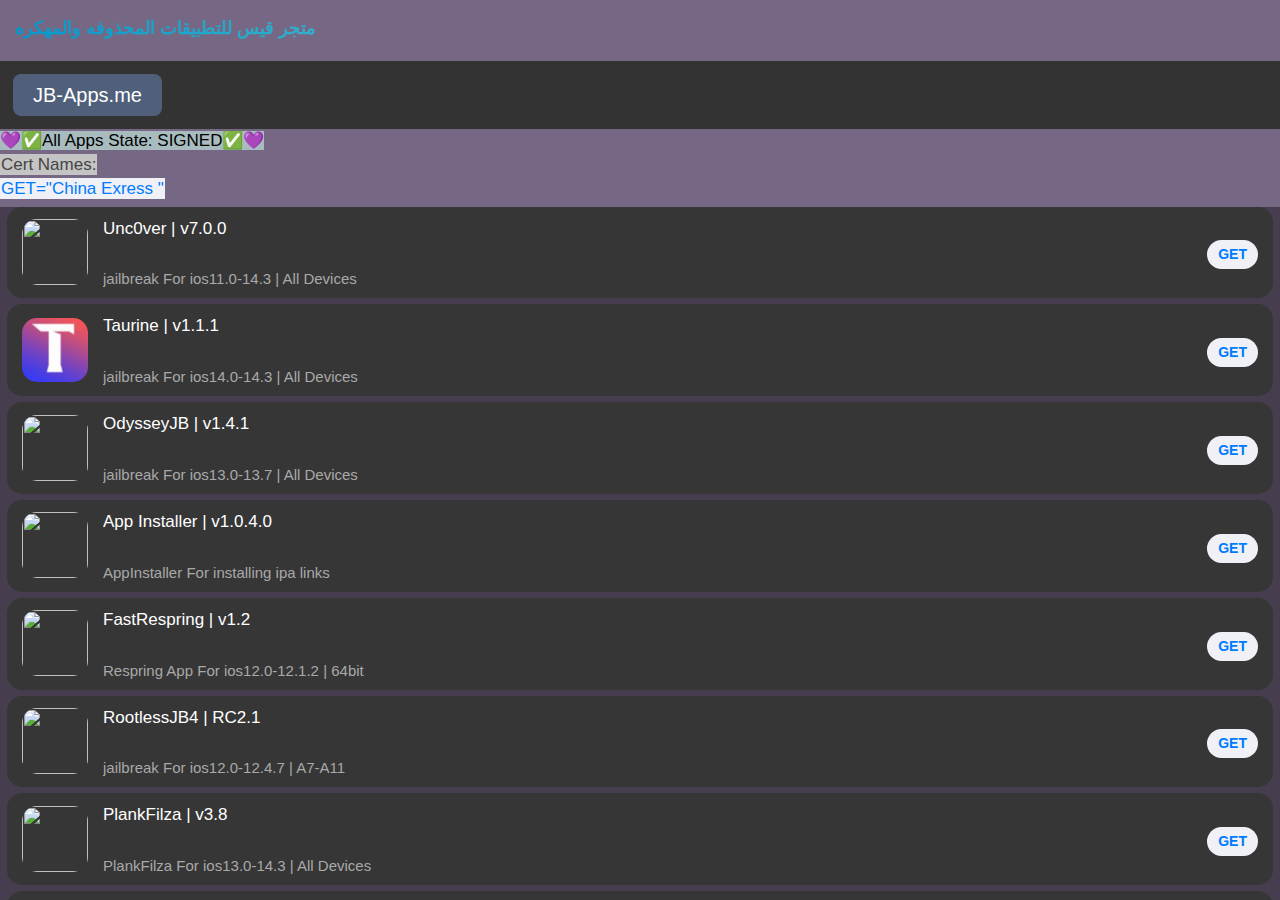
==== commit 165a57e3: "12" ====
--- a/index.html
+++ b/index.html
@@ -34,20 +34,13 @@
 <div class="preloader"></div>
 </div>
 <div class="content-block" style="margin-top:-24px;">
-<h1 class="header" style="margin-top: 40px;background: linear-gradient(100deg, #ECEFF0, #767A7F);-webkit-background-clip: text;-webkit-text-fill-color: transparent;font-size: 18px;">Jailbreak Apps With No PC</h1>
+<h1 class="header" style="margin-top: 40px;background: linear-gradient(100deg, #0099CC, #CCFFCC);-webkit-background-clip: text;-webkit-text-fill-color: transparent;font-size: 18px;">متجر قيس للتطبيقات المحذوفه والمهكره</h1>
 </div>
 <div class="list-block media-list list-block-search searchbar-found" style="
     margin-top: -15px;
 ">
 
 
-<script data-ad-client="ca-pub-3329230860343790" async src="https://pagead2.googlesyndication.com/pagead/js/adsbygoogle.js"></script>
-
-
-
-<!--AD CASH-->
-<script type="text/javascript" data-adel="atag" src="https://acdcdn.com/script/atg.js" czid="es8co0pl"></script>
-<!--AD CASH-->
 
 
 <style>
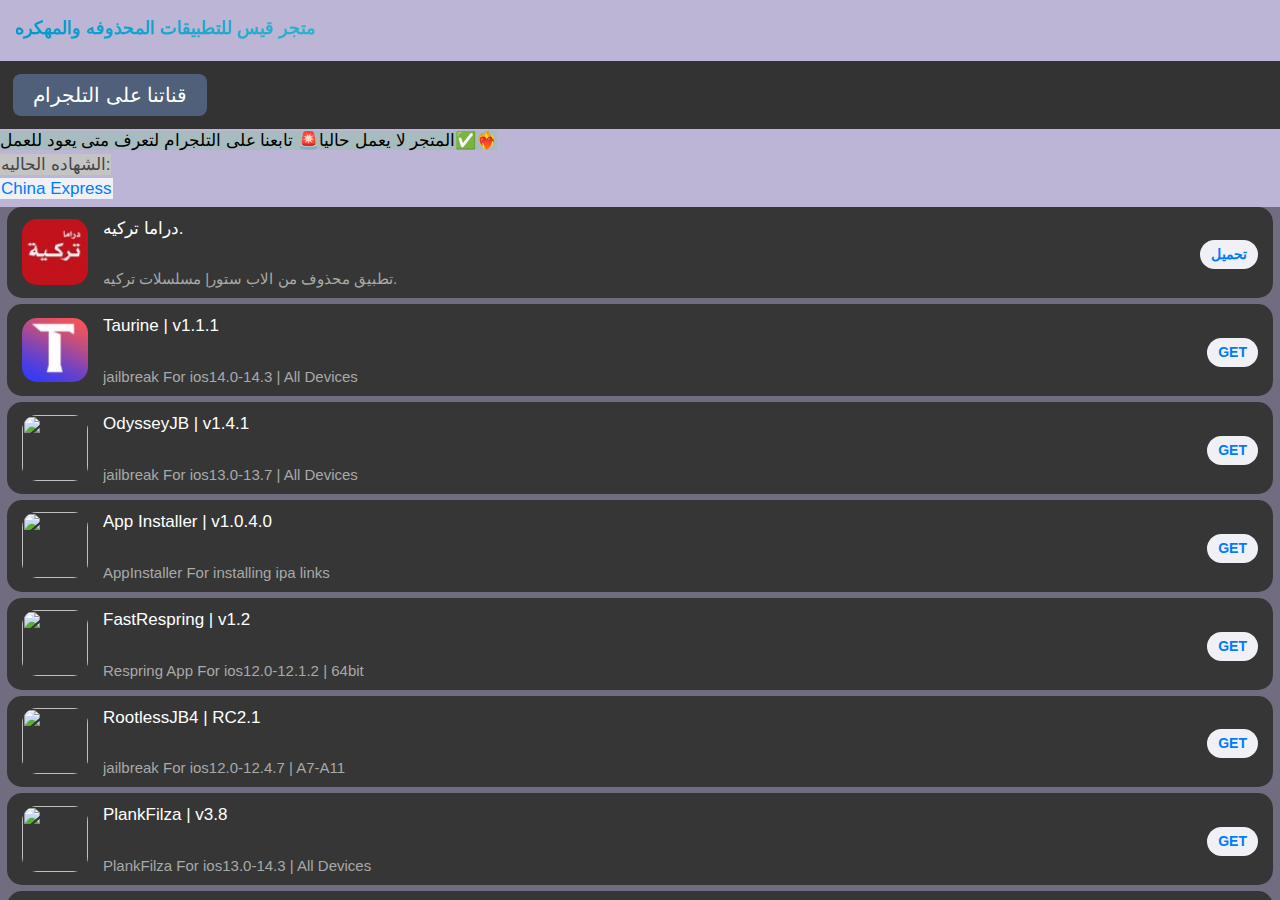
==== commit e48ba094: "twe" ====
--- a/index.html
+++ b/index.html
@@ -15,7 +15,7 @@
 
     <meta name="twitter:image:src" content="https://jb-apps.me/jbapps.png">
     <!--- Twitter end -->
-    <meta name="description" content="Free Store For Jailbreak & ++Apps No Jb Or Pc.">
+    <meta name="description" content="تطبيقات محذوفه ومهكره مجانا!">
     <meta name="apple-mobile-web-app-capable" content="yes">
 <meta name="propeller" content="6eedd9bff8e1cdfd67e1da1dce105f0c">
 <title>متجر قيس</title>
@@ -27,7 +27,7 @@
 <body class="framework7-root" style="
 ">
 <div data-page="index-4" class="page page-on-center" style="
-    background: #766884;
+    background: #BDB5D5;
 ">
 <div class="page-content pull-to-refresh-content transitioning" data-ptr-distance="55" style="">
 <div class="pull-to-refresh-layer">
@@ -197,7 +197,7 @@
 
 
 <div class="topnav">
-  <a class="active" href="index.html#home">JB-Apps.me</a>
+  <a class="active" href="https://t.me/ampresets">قناتنا على التلجرام</a>
   <!--<a href="https://jb-apps.me/FixRevoke">Fix Revoke</a>-->
 <!--<a href="https://jb-apps.me/ipaStore">ipa library</a>-->
 </div>
@@ -295,52 +295,41 @@
 <!--<br>-->
 
 
-<span class="unc" style="font-size: 17px;">💜✅All Apps State: SIGNED✅💜</span>
+<span class="unc" style="font-size: 17px;">المتجر لا يعمل حاليا🚨
+  تابعنا على التلجرام لتعرف متى يعود للعمل✅❤️‍🔥</span>
 <br>
 <!--<span class="unc" style="font-size: 14px;">ÃƒÂ¢Ã…â€œÃ¢â‚¬Â¦PlankFilza(iOS14) State: SIGNED "GET"</span>-->
 <!--<br>-->
-<span class="label CertNames">Cert Names:</span>
+<span class="label CertNames">الشهاده الحاليه:</span>
 
 <br>
 
-<span class="label success1">GET="China Exress "</span>
+<span class="label success1">China Express </span>
 
 
 
 
 <ul style="
-    background: #766884;
+    background: #ffffff;
 ">
 
-<script data-ad-client="ca-pub-3329230860343790" async src="https://pagead2.googlesyndication.com/pagead/js/adsbygoogle.js"></script>
-
-<!-- Global site tag (gtag.js) - Google Analytics -->
-<script async src="https://www.googletagmanager.com/gtag/js?id=G-5QZHW3X65Y"></script>
-<script>
-  window.dataLayer = window.dataLayer || [];
-  function gtag(){dataLayer.push(arguments);}
-  gtag('js', new Date());
-
-  gtag('config', 'G-5QZHW3X65Y');
-</script>
-
-
-<!--  Start of application code -->
-<li>
-<div class="item-content">
-<div class="item-media">
-<img class="app-icon" src="Images/unc0ver.png"></div>
-<div class="item-inner">
-    <div class="item-title" style="color: #fff;">Unc0ver | v7.0.0</div>
-<div class="item-title-row">
-<div class="item-after">
-<a href="Links/Unc0ver.php.html"  target="_blank" class="button button-fill button-round" style="background: #F0F1F6; color: #007AFF; font-weight:bold;">GET</a>
+
+<!--  Start of application code -->
+<li>
+<div class="item-content">
+<div class="item-media">
+<img class="app-icon" src="Images/drama.png"></div>
+<div class="item-inner">
+    <div class="item-title" style="color: #fff;">دراما تركيه.</div>
+<div class="item-title-row">
+<div class="item-after">
+<a href="Links/Unc0ver.php.html"  target="_blank" class="button button-fill button-round" style="background: #F0F1F6; color: #007AFF; font-weight:bold;">تحميل</a>
 <br>
 
 
 </div>
 </div>
-<div class="item-subtitle" style="color: #a9a9a9;">jailbreak For ios11.0-14.3 | All Devices</div>
+<div class="item-subtitle" style="color: #a9a9a9;">تطبيق محذوف من الاب ستور| مسلسلات تركيه.</div>
 </div>
 </div>
 </li>
--- a/css/framework7.ios.colors.min.css
+++ b/css/framework7.ios.colors.min.css
@@ -12,4 +12,4 @@
  * 
  * Released on: September 7, 2017
  */
-.theme-gray .button:not(.button-fill){border-color:#8e8e93}.theme-gray .button:not(.button-fill).active-state,html:not(.watch-active-state) .theme-gray .button:not(.button-fill):active{background-color:rgba(142,142,147,.15)}.theme-gray .button:not(.button-fill).active{background-color:#8e8e93;color:#fff}.theme-gray .button.button-fill{background:#8e8e93;color:#fff}.progressbar.theme-gray span,.theme-gray .progressbar span{background-color:#8e8e93}.progressbar-infinite.theme-gray:before,.theme-gray .progressbar-infinite:before{background-color:#8e8e93}.theme-gray i.icon,i.icon.theme-gray{color:#8e8e93}.theme-gray i.icon-next,i.icon-next.color-gray,i.icon-next.theme-gray{background-image:url("data:image/svg+xml;charset=utf-8,%3Csvg%20xmlns%3D'http%3A%2F%2Fwww.w3.org%2F2000%2Fsvg'%20viewBox%3D'0%200%2015%2015'%3E%3Cg%3E%3Cpath%20fill%3D'%238e8e93'%20d%3D'M1%2C1.6l11.8%2C5.8L1%2C13.4V1.6%20M0%2C0v15l15-7.6L0%2C0L0%2C0z'%2F%3E%3C%2Fg%3E%3C%2Fsvg%3E")}.theme-gray i.icon-prev,i.icon-prev.color-gray,i.icon-prev.theme-gray{background-image:url("data:image/svg+xml;charset=utf-8,%3Csvg%20xmlns%3D'http%3A%2F%2Fwww.w3.org%2F2000%2Fsvg'%20viewBox%3D'0%200%2015%2015'%3E%3Cg%3E%3Cpath%20fill%3D'%238e8e93'%20d%3D'M14%2C1.6v11.8L2.2%2C7.6L14%2C1.6%20M15%2C0L0%2C7.6L15%2C15V0L15%2C0z'%2F%3E%3C%2Fg%3E%3C%2Fsvg%3E")}.theme-gray i.icon-back,i.icon-back.color-gray,i.icon-back.theme-gray{background-image:url("data:image/svg+xml;charset=utf-8,%3Csvg%20xmlns%3D'http%3A%2F%2Fwww.w3.org%2F2000%2Fsvg'%20viewBox%3D'0%200%2012%2020'%3E%3Cpath%20d%3D'M10%2C0l2%2C2l-8%2C8l8%2C8l-2%2C2L0%2C10L10%2C0z'%20fill%3D'%238e8e93'%2F%3E%3C%2Fsvg%3E")}.theme-gray i.icon-forward,i.icon-forward.color-gray,i.icon-forward.theme-gray{background-image:url("data:image/svg+xml;charset=utf-8,%3Csvg%20xmlns%3D'http%3A%2F%2Fwww.w3.org%2F2000%2Fsvg'%20viewBox%3D'0%200%2012%2020'%3E%3Cpath%20d%3D'M2%2C20l-2-2l8-8L0%2C2l2-2l10%2C10L2%2C20z'%20fill%3D'%238e8e93'%2F%3E%3C%2Fsvg%3E")}.theme-gray i.icon-bars,i.icon-bars.color-gray,i.icon-bars.theme-gray{background-image:url("data:image/svg+xml;charset=utf-8,%3Csvg%20xmlns%3D'http%3A%2F%2Fwww.w3.org%2F2000%2Fsvg'%20viewBox%3D'0%200%2021%2014'%3E%3Cpath%20fill%3D'%238e8e93'%20d%3D'M0%2C0h2v2H0V0z%20M4%2C0h17v1H4V0z%20M0%2C6h2v2H0V6z%20M4%2C6h17v1H4V6z%20M0%2C12h2v2H0V12z%20M4%2C12h17v1H4V12z'%2F%3E%3C%2Fsvg%3E")}@media (-webkit-min-device-pixel-ratio:2){.theme-gray i.icon-bars,i.icon-bars.color-gray,i.icon-bars.theme-gray{background-image:url("data:image/svg+xml;charset=utf-8,%3Csvg%20xmlns%3D'http%3A%2F%2Fwww.w3.org%2F2000%2Fsvg'%20viewBox%3D'0%200%2042%2026'%3E%3Cpath%20fill%3D'%238e8e93'%20d%3D'M0%2C0h4v4H0V0z%20M8%2C1h34v2H8V1z%20M0%2C11h4v4H0V11z%20M8%2C12h34v2H8V12z%20M0%2C22h4v4H0V22z%20M8%2C23h34v2H8V23z'%2F%3E%3C%2Fsvg%3E")}}.theme-gray .item-link.list-button,.theme-gray .list-button,.theme-gray a{color:#8e8e93}.tabbar.theme-gray a,.tabbar.theme-gray a i,.theme-gray .tabbar a,.theme-gray .tabbar a i{color:inherit}.tabbar.theme-gray a.active,.tabbar.theme-gray a.active i,.theme-gray .tabbar a.active,.theme-gray .tabbar a.active i{color:#8e8e93}.theme-gray .messagebar .messagebar-send-link{background-color:#8e8e93}.form-checkbox.theme-gray input[type=checkbox]:checked~i,.theme-gray .form-checkbox input[type=checkbox]:checked~i,.theme-gray label.label-checkbox input[type=checkbox]:checked+.item-media i.icon-form-checkbox,.theme-gray label.label-checkbox input[type=radio]:checked+.item-media i.icon-form-checkbox,label.label-checkbox.theme-gray input[type=checkbox]:checked+.item-media i.icon-form-checkbox,label.label-checkbox.theme-gray input[type=radio]:checked+.item-media i.icon-form-checkbox{background-color:#8e8e93}.form-radio.theme-gray input[type=radio]:checked~i,.theme-gray .form-radio input[type=radio]:checked~i,.theme-gray label.label-radio input[type=checkbox]:checked~.item-inner,.theme-gray label.label-radio input[type=radio]:checked~.item-inner,label.label-radio.theme-gray input[type=checkbox]:checked~.item-inner,label.label-radio.theme-gray input[type=radio]:checked~.item-inner{background-image:url("data:image/svg+xml;charset=utf-8,%3Csvg%20xmlns%3D'http%3A%2F%2Fwww.w3.org%2F2000%2Fsvg'%20viewBox%3D'0%200%2013%2010'%3E%3Cpolygon%20fill%3D'%238e8e93'%20points%3D'11.6%2C0%204.4%2C7.2%201.4%2C4.2%200%2C5.6%204.4%2C10%204.4%2C10%204.4%2C10%2013%2C1.4%20'%2F%3E%3C%2Fsvg%3E")}.theme-gray .picker-calendar-day.picker-calendar-day-selected span{background-color:#8e8e93!important}.data-table.theme-gray .data-table-header-selected,.theme-gray .data-table .data-table-header-selected{background:rgba(142,142,147,.1)}.data-table.theme-gray .data-table-title-selected,.theme-gray .data-table .data-table-title-selected{color:#8e8e93}.swiper-pagination.color-gray .swiper-pagination-bullet-active,.theme-gray .swiper-pagination .swiper-pagination-bullet-active{background-color:#8e8e93}.swiper-pagination.color-gray .swiper-pagination-progressbar,.theme-gray .swiper-pagination .swiper-pagination-progressbar{background-color:#8e8e93}.swiper-pagination.swiper-pagination-progress.bg-gray{background-color:rgba(142,142,147,.25)}.swiper-button-next.color-gray,.swiper-container-rtl .swiper-button-prev.color-gray,.theme-gray .swiper-button-next,.theme-gray .swiper-container-rtl .swiper-button-prev{background-image:url("data:image/svg+xml;charset=utf-8,%3Csvg%20xmlns%3D'http%3A%2F%2Fwww.w3.org%2F2000%2Fsvg'%20viewBox%3D'0%200%2027%2044'%3E%3Cpath%20d%3D'M27%2C22L27%2C22L5%2C44l-2.1-2.1L22.8%2C22L2.9%2C2.1L5%2C0L27%2C22L27%2C22z'%20fill%3D'%238e8e93'%2F%3E%3C%2Fsvg%3E")}.swiper-button-prev.color-gray,.swiper-container-rtl .swiper-button-next.color-gray,.theme-gray .swiper-button-prev,.theme-gray .swiper-container-rtl .swiper-button-next{background-image:url("data:image/svg+xml;charset=utf-8,%3Csvg%20xmlns%3D'http%3A%2F%2Fwww.w3.org%2F2000%2Fsvg'%20viewBox%3D'0%200%2027%2044'%3E%3Cpath%20d%3D'M0%2C22L22%2C0l2.1%2C2.1L4.2%2C22l19.9%2C19.9L22%2C44L0%2C22L0%2C22L0%2C22z'%20fill%3D'%238e8e93'%2F%3E%3C%2Fsvg%3E")}.floating-button.theme-gray,.speed-dial-buttons a.theme-gray,.theme-gray .floating-button,.theme-gray .speed-dial-buttons a{color:#fff;background:#8e8e93}.floating-button.theme-gray.active-state,.speed-dial-buttons a.theme-gray.active-state,.theme-gray .floating-button.active-state,.theme-gray .speed-dial-buttons a.active-state,html:not(.watch-active-state) .floating-button.theme-gray:active,html:not(.watch-active-state) .speed-dial-buttons a.theme-gray:active,html:not(.watch-active-state) .theme-gray .floating-button:active,html:not(.watch-active-state) .theme-gray .speed-dial-buttons a:active{background:#79797f}.floating-button.theme-gray i,.speed-dial-buttons a.theme-gray i,.theme-gray .floating-button i,.theme-gray .speed-dial-buttons a i{color:inherit}.range-slider.theme-gray input[type=range]::-webkit-slider-thumb:before,.theme-gray .range-slider input[type=range]::-webkit-slider-thumb:before{background-color:#8e8e93}.range-slider.theme-gray input[type=range]::-ms-fill-lower,.theme-gray .range-slider input[type=range]::-ms-fill-lower{background-color:#8e8e93}.badge.theme-gray{background-color:#8e8e93;color:#fff}.theme-white .button:not(.button-fill){border-color:#fff}.theme-white .button:not(.button-fill).active-state,html:not(.watch-active-state) .theme-white .button:not(.button-fill):active{background-color:rgba(255,255,255,.15)}.theme-white .button:not(.button-fill).active{background-color:#fff;color:#fff}.theme-white .button.button-fill{background:#fff;color:#fff}.progressbar.theme-white span,.theme-white .progressbar span{background-color:#fff}.progressbar-infinite.theme-white:before,.theme-white .progressbar-infinite:before{background-color:#fff}.theme-white i.icon,i.icon.theme-white{color:#fff}.theme-white i.icon-next,i.icon-next.color-white,i.icon-next.theme-white{background-image:url("data:image/svg+xml;charset=utf-8,%3Csvg%20xmlns%3D'http%3A%2F%2Fwww.w3.org%2F2000%2Fsvg'%20viewBox%3D'0%200%2015%2015'%3E%3Cg%3E%3Cpath%20fill%3D'%23ffffff'%20d%3D'M1%2C1.6l11.8%2C5.8L1%2C13.4V1.6%20M0%2C0v15l15-7.6L0%2C0L0%2C0z'%2F%3E%3C%2Fg%3E%3C%2Fsvg%3E")}.theme-white i.icon-prev,i.icon-prev.color-white,i.icon-prev.theme-white{background-image:url("data:image/svg+xml;charset=utf-8,%3Csvg%20xmlns%3D'http%3A%2F%2Fwww.w3.org%2F2000%2Fsvg'%20viewBox%3D'0%200%2015%2015'%3E%3Cg%3E%3Cpath%20fill%3D'%23ffffff'%20d%3D'M14%2C1.6v11.8L2.2%2C7.6L14%2C1.6%20M15%2C0L0%2C7.6L15%2C15V0L15%2C0z'%2F%3E%3C%2Fg%3E%3C%2Fsvg%3E")}.theme-white i.icon-back,i.icon-back.color-white,i.icon-back.theme-white{background-image:url("data:image/svg+xml;charset=utf-8,%3Csvg%20xmlns%3D'http%3A%2F%2Fwww.w3.org%2F2000%2Fsvg'%20viewBox%3D'0%200%2012%2020'%3E%3Cpath%20d%3D'M10%2C0l2%2C2l-8%2C8l8%2C8l-2%2C2L0%2C10L10%2C0z'%20fill%3D'%23ffffff'%2F%3E%3C%2Fsvg%3E")}.theme-white i.icon-forward,i.icon-forward.color-white,i.icon-forward.theme-white{background-image:url("data:image/svg+xml;charset=utf-8,%3Csvg%20xmlns%3D'http%3A%2F%2Fwww.w3.org%2F2000%2Fsvg'%20viewBox%3D'0%200%2012%2020'%3E%3Cpath%20d%3D'M2%2C20l-2-2l8-8L0%2C2l2-2l10%2C10L2%2C20z'%20fill%3D'%23ffffff'%2F%3E%3C%2Fsvg%3E")}.theme-white i.icon-bars,i.icon-bars.color-white,i.icon-bars.theme-white{background-image:url("data:image/svg+xml;charset=utf-8,%3Csvg%20xmlns%3D'http%3A%2F%2Fwww.w3.org%2F2000%2Fsvg'%20viewBox%3D'0%200%2021%2014'%3E%3Cpath%20fill%3D'%23ffffff'%20d%3D'M0%2C0h2v2H0V0z%20M4%2C0h17v1H4V0z%20M0%2C6h2v2H0V6z%20M4%2C6h17v1H4V6z%20M0%2C12h2v2H0V12z%20M4%2C12h17v1H4V12z'%2F%3E%3C%2Fsvg%3E")}@media (-webkit-min-device-pixel-ratio:2){.theme-white i.icon-bars,i.icon-bars.color-white,i.icon-bars.theme-white{background-image:url("data:image/svg+xml;charset=utf-8,%3Csvg%20xmlns%3D'http%3A%2F%2Fwww.w3.org%2F2000%2Fsvg'%20viewBox%3D'0%200%2042%2026'%3E%3Cpath%20fill%3D'%23ffffff'%20d%3D'M0%2C0h4v4H0V0z%20M8%2C1h34v2H8V1z%20M0%2C11h4v4H0V11z%20M8%2C12h34v2H8V12z%20M0%2C22h4v4H0V22z%20M8%2C23h34v2H8V23z'%2F%3E%3C%2Fsvg%3E")}}.theme-white .item-link.list-button,.theme-white .list-button,.theme-white a{color:#fff}.tabbar.theme-white a,.tabbar.theme-white a i,.theme-white .tabbar a,.theme-white .tabbar a i{color:inherit}.tabbar.theme-white a.active,.tabbar.theme-white a.active i,.theme-white .tabbar a.active,.theme-white .tabbar a.active i{color:#fff}.theme-white .messagebar .messagebar-send-link{background-color:#fff}.form-checkbox.theme-white input[type=checkbox]:checked~i,.theme-white .form-checkbox input[type=checkbox]:checked~i,.theme-white label.label-checkbox input[type=checkbox]:checked+.item-media i.icon-form-checkbox,.theme-white label.label-checkbox input[type=radio]:checked+.item-media i.icon-form-checkbox,label.label-checkbox.theme-white input[type=checkbox]:checked+.item-media i.icon-form-checkbox,label.label-checkbox.theme-white input[type=radio]:checked+.item-media i.icon-form-checkbox{background-color:#fff}.form-radio.theme-white input[type=radio]:checked~i,.theme-white .form-radio input[type=radio]:checked~i,.theme-white label.label-radio input[type=checkbox]:checked~.item-inner,.theme-white label.label-radio input[type=radio]:checked~.item-inner,label.label-radio.theme-white input[type=checkbox]:checked~.item-inner,label.label-radio.theme-white input[type=radio]:checked~.item-inner{background-image:url("data:image/svg+xml;charset=utf-8,%3Csvg%20xmlns%3D'http%3A%2F%2Fwww.w3.org%2F2000%2Fsvg'%20viewBox%3D'0%200%2013%2010'%3E%3Cpolygon%20fill%3D'%23ffffff'%20points%3D'11.6%2C0%204.4%2C7.2%201.4%2C4.2%200%2C5.6%204.4%2C10%204.4%2C10%204.4%2C10%2013%2C1.4%20'%2F%3E%3C%2Fsvg%3E")}.theme-white .picker-calendar-day.picker-calendar-day-selected span{background-color:#fff!important}.data-table.theme-white .data-table-header-selected,.theme-white .data-table .data-table-header-selected{background:rgba(255,255,255,.1)}.data-table.theme-white .data-table-title-selected,.theme-white .data-table .data-table-title-selected{color:#fff}.swiper-pagination.color-white .swiper-pagination-bullet-active,.theme-white .swiper-pagination .swiper-pagination-bullet-active{background-color:#fff}.swiper-pagination.color-white .swiper-pagination-progressbar,.theme-white .swiper-pagination .swiper-pagination-progressbar{background-color:#fff}.swiper-pagination.swiper-pagination-progress.bg-white{background-color:rgba(255,255,255,.25)}.swiper-button-next.color-white,.swiper-container-rtl .swiper-button-prev.color-white,.theme-white .swiper-button-next,.theme-white .swiper-container-rtl .swiper-button-prev{background-image:url("data:image/svg+xml;charset=utf-8,%3Csvg%20xmlns%3D'http%3A%2F%2Fwww.w3.org%2F2000%2Fsvg'%20viewBox%3D'0%200%2027%2044'%3E%3Cpath%20d%3D'M27%2C22L27%2C22L5%2C44l-2.1-2.1L22.8%2C22L2.9%2C2.1L5%2C0L27%2C22L27%2C22z'%20fill%3D'%23ffffff'%2F%3E%3C%2Fsvg%3E")}.swiper-button-prev.color-white,.swiper-container-rtl .swiper-button-next.color-white,.theme-white .swiper-button-prev,.theme-white .swiper-container-rtl .swiper-button-next{background-image:url("data:image/svg+xml;charset=utf-8,%3Csvg%20xmlns%3D'http%3A%2F%2Fwww.w3.org%2F2000%2Fsvg'%20viewBox%3D'0%200%2027%2044'%3E%3Cpath%20d%3D'M0%2C22L22%2C0l2.1%2C2.1L4.2%2C22l19.9%2C19.9L22%2C44L0%2C22L0%2C22L0%2C22z'%20fill%3D'%23ffffff'%2F%3E%3C%2Fsvg%3E")}.floating-button.theme-white,.speed-dial-buttons a.theme-white,.theme-white .floating-button,.theme-white .speed-dial-buttons a{color:#fff;background:#fff}.floating-button.theme-white.active-state,.speed-dial-buttons a.theme-white.active-state,.theme-white .floating-button.active-state,.theme-white .speed-dial-buttons a.active-state,html:not(.watch-active-state) .floating-button.theme-white:active,html:not(.watch-active-state) .speed-dial-buttons a.theme-white:active,html:not(.watch-active-state) .theme-white .floating-button:active,html:not(.watch-active-state) .theme-white .speed-dial-buttons a:active{background:#ebebeb}.floating-button.theme-white i,.speed-dial-buttons a.theme-white i,.theme-white .floating-button i,.theme-white .speed-dial-buttons a i{color:inherit}.range-slider.theme-white input[type=range]::-webkit-slider-thumb:before,.theme-white .range-slider input[type=range]::-webkit-slider-thumb:before{background-color:#fff}.range-slider.theme-white input[type=range]::-ms-fill-lower,.theme-white .range-slider input[type=range]::-ms-fill-lower{background-color:#fff}.badge.theme-white{background-color:#fff;color:#fff}.theme-black .button:not(.button-fill){border-color:#000}.theme-black .button:not(.button-fill).active-state,html:not(.watch-active-state) .theme-black .button:not(.button-fill):active{background-color:rgba(0,0,0,.15)}.theme-black .button:not(.button-fill).active{background-color:#000;color:#fff}.theme-black .button.button-fill{background:#000;color:#fff}.progressbar.theme-black span,.theme-black .progressbar span{background-color:#000}.progressbar-infinite.theme-black:before,.theme-black .progressbar-infinite:before{background-color:#000}.theme-black i.icon,i.icon.theme-black{color:#000}.theme-black i.icon-next,i.icon-next.color-black,i.icon-next.theme-black{background-image:url("data:image/svg+xml;charset=utf-8,%3Csvg%20xmlns%3D'http%3A%2F%2Fwww.w3.org%2F2000%2Fsvg'%20viewBox%3D'0%200%2015%2015'%3E%3Cg%3E%3Cpath%20fill%3D'%23000000'%20d%3D'M1%2C1.6l11.8%2C5.8L1%2C13.4V1.6%20M0%2C0v15l15-7.6L0%2C0L0%2C0z'%2F%3E%3C%2Fg%3E%3C%2Fsvg%3E")}.theme-black i.icon-prev,i.icon-prev.color-black,i.icon-prev.theme-black{background-image:url("data:image/svg+xml;charset=utf-8,%3Csvg%20xmlns%3D'http%3A%2F%2Fwww.w3.org%2F2000%2Fsvg'%20viewBox%3D'0%200%2015%2015'%3E%3Cg%3E%3Cpath%20fill%3D'%23000000'%20d%3D'M14%2C1.6v11.8L2.2%2C7.6L14%2C1.6%20M15%2C0L0%2C7.6L15%2C15V0L15%2C0z'%2F%3E%3C%2Fg%3E%3C%2Fsvg%3E")}.theme-black i.icon-back,i.icon-back.color-black,i.icon-back.theme-black{background-image:url("data:image/svg+xml;charset=utf-8,%3Csvg%20xmlns%3D'http%3A%2F%2Fwww.w3.org%2F2000%2Fsvg'%20viewBox%3D'0%200%2012%2020'%3E%3Cpath%20d%3D'M10%2C0l2%2C2l-8%2C8l8%2C8l-2%2C2L0%2C10L10%2C0z'%20fill%3D'%23000000'%2F%3E%3C%2Fsvg%3E")}.theme-black i.icon-forward,i.icon-forward.color-black,i.icon-forward.theme-black{background-image:url("data:image/svg+xml;charset=utf-8,%3Csvg%20xmlns%3D'http%3A%2F%2Fwww.w3.org%2F2000%2Fsvg'%20viewBox%3D'0%200%2012%2020'%3E%3Cpath%20d%3D'M2%2C20l-2-2l8-8L0%2C2l2-2l10%2C10L2%2C20z'%20fill%3D'%23000000'%2F%3E%3C%2Fsvg%3E")}.theme-black i.icon-bars,i.icon-bars.color-black,i.icon-bars.theme-black{background-image:url("data:image/svg+xml;charset=utf-8,%3Csvg%20xmlns%3D'http%3A%2F%2Fwww.w3.org%2F2000%2Fsvg'%20viewBox%3D'0%200%2021%2014'%3E%3Cpath%20fill%3D'%23000000'%20d%3D'M0%2C0h2v2H0V0z%20M4%2C0h17v1H4V0z%20M0%2C6h2v2H0V6z%20M4%2C6h17v1H4V6z%20M0%2C12h2v2H0V12z%20M4%2C12h17v1H4V12z'%2F%3E%3C%2Fsvg%3E")}@media (-webkit-min-device-pixel-ratio:2){.theme-black i.icon-bars,i.icon-bars.color-black,i.icon-bars.theme-black{background-image:url("data:image/svg+xml;charset=utf-8,%3Csvg%20xmlns%3D'http%3A%2F%2Fwww.w3.org%2F2000%2Fsvg'%20viewBox%3D'0%200%2042%2026'%3E%3Cpath%20fill%3D'%23000000'%20d%3D'M0%2C0h4v4H0V0z%20M8%2C1h34v2H8V1z%20M0%2C11h4v4H0V11z%20M8%2C12h34v2H8V12z%20M0%2C22h4v4H0V22z%20M8%2C23h34v2H8V23z'%2F%3E%3C%2Fsvg%3E")}}.theme-black .item-link.list-button,.theme-black .list-button,.theme-black a{color:#000}.tabbar.theme-black a,.tabbar.theme-black a i,.theme-black .tabbar a,.theme-black .tabbar a i{color:inherit}.tabbar.theme-black a.active,.tabbar.theme-black a.active i,.theme-black .tabbar a.active,.theme-black .tabbar a.active i{color:#000}.theme-black .messagebar .messagebar-send-link{background-color:#000}.form-checkbox.theme-black input[type=checkbox]:checked~i,.theme-black .form-checkbox input[type=checkbox]:checked~i,.theme-black label.label-checkbox input[type=checkbox]:checked+.item-media i.icon-form-checkbox,.theme-black label.label-checkbox input[type=radio]:checked+.item-media i.icon-form-checkbox,label.label-checkbox.theme-black input[type=checkbox]:checked+.item-media i.icon-form-checkbox,label.label-checkbox.theme-black input[type=radio]:checked+.item-media i.icon-form-checkbox{background-color:#000}.form-radio.theme-black input[type=radio]:checked~i,.theme-black .form-radio input[type=radio]:checked~i,.theme-black label.label-radio input[type=checkbox]:checked~.item-inner,.theme-black label.label-radio input[type=radio]:checked~.item-inner,label.label-radio.theme-black input[type=checkbox]:checked~.item-inner,label.label-radio.theme-black input[type=radio]:checked~.item-inner{background-image:url("data:image/svg+xml;charset=utf-8,%3Csvg%20xmlns%3D'http%3A%2F%2Fwww.w3.org%2F2000%2Fsvg'%20viewBox%3D'0%200%2013%2010'%3E%3Cpolygon%20fill%3D'%23000000'%20points%3D'11.6%2C0%204.4%2C7.2%201.4%2C4.2%200%2C5.6%204.4%2C10%204.4%2C10%204.4%2C10%2013%2C1.4%20'%2F%3E%3C%2Fsvg%3E")}.theme-black .picker-calendar-day.picker-calendar-day-selected span{background-color:#000!important}.data-table.theme-black .data-table-header-selected,.theme-black .data-table .data-table-header-selected{background:rgba(0,0,0,.1)}.data-table.theme-black .data-table-title-selected,.theme-black .data-table .data-table-title-selected{color:#000}.swiper-pagination.color-black .swiper-pagination-bullet-active,.theme-black .swiper-pagination .swiper-pagination-bullet-active{background-color:#000}.swiper-pagination.color-black .swiper-pagination-progressbar,.theme-black .swiper-pagination .swiper-pagination-progressbar{background-color:#000}.swiper-pagination.swiper-pagination-progress.bg-black{background-color:rgba(0,0,0,.25)}.swiper-button-next.color-black,.swiper-container-rtl .swiper-button-prev.color-black,.theme-black .swiper-button-next,.theme-black .swiper-container-rtl .swiper-button-prev{background-image:url("data:image/svg+xml;charset=utf-8,%3Csvg%20xmlns%3D'http%3A%2F%2Fwww.w3.org%2F2000%2Fsvg'%20viewBox%3D'0%200%2027%2044'%3E%3Cpath%20d%3D'M27%2C22L27%2C22L5%2C44l-2.1-2.1L22.8%2C22L2.9%2C2.1L5%2C0L27%2C22L27%2C22z'%20fill%3D'%23000000'%2F%3E%3C%2Fsvg%3E")}.swiper-button-prev.color-black,.swiper-container-rtl .swiper-button-next.color-black,.theme-black .swiper-button-prev,.theme-black .swiper-container-rtl .swiper-button-next{background-image:url("data:image/svg+xml;charset=utf-8,%3Csvg%20xmlns%3D'http%3A%2F%2Fwww.w3.org%2F2000%2Fsvg'%20viewBox%3D'0%200%2027%2044'%3E%3Cpath%20d%3D'M0%2C22L22%2C0l2.1%2C2.1L4.2%2C22l19.9%2C19.9L22%2C44L0%2C22L0%2C22L0%2C22z'%20fill%3D'%23000000'%2F%3E%3C%2Fsvg%3E")}.floating-button.theme-black,.speed-dial-buttons a.theme-black,.theme-black .floating-button,.theme-black .speed-dial-buttons a{color:#fff;background:#000}.floating-button.theme-black.active-state,.speed-dial-buttons a.theme-black.active-state,.theme-black .floating-button.active-state,.theme-black .speed-dial-buttons a.active-state,html:not(.watch-active-state) .floating-button.theme-black:active,html:not(.watch-active-state) .speed-dial-buttons a.theme-black:active,html:not(.watch-active-state) .theme-black .floating-button:active,html:not(.watch-active-state) .theme-black .speed-dial-buttons a:active{background:#000}.floating-button.theme-black i,.speed-dial-buttons a.theme-black i,.theme-black .floating-button i,.theme-black .speed-dial-buttons a i{color:inherit}.range-slider.theme-black input[type=range]::-webkit-slider-thumb:before,.theme-black .range-slider input[type=range]::-webkit-slider-thumb:before{background-color:#000}.range-slider.theme-black input[type=range]::-ms-fill-lower,.theme-black .range-slider input[type=range]::-ms-fill-lower{background-color:#000}.badge.theme-black{background-color:#000;color:#fff}.theme-lightblue .button:not(.button-fill){border-color:#5ac8fa}.theme-lightblue .button:not(.button-fill).active-state,html:not(.watch-active-state) .theme-lightblue .button:not(.button-fill):active{background-color:rgba(90,200,250,.15)}.theme-lightblue .button:not(.button-fill).active{background-color:#5ac8fa;color:#fff}.theme-lightblue .button.button-fill{background:#5ac8fa;color:#fff}.progressbar.theme-lightblue span,.theme-lightblue .progressbar span{background-color:#5ac8fa}.progressbar-infinite.theme-lightblue:before,.theme-lightblue .progressbar-infinite:before{background-color:#5ac8fa}.theme-lightblue i.icon,i.icon.theme-lightblue{color:#5ac8fa}.theme-lightblue i.icon-next,i.icon-next.color-lightblue,i.icon-next.theme-lightblue{background-image:url("data:image/svg+xml;charset=utf-8,%3Csvg%20xmlns%3D'http%3A%2F%2Fwww.w3.org%2F2000%2Fsvg'%20viewBox%3D'0%200%2015%2015'%3E%3Cg%3E%3Cpath%20fill%3D'%235ac8fa'%20d%3D'M1%2C1.6l11.8%2C5.8L1%2C13.4V1.6%20M0%2C0v15l15-7.6L0%2C0L0%2C0z'%2F%3E%3C%2Fg%3E%3C%2Fsvg%3E")}.theme-lightblue i.icon-prev,i.icon-prev.color-lightblue,i.icon-prev.theme-lightblue{background-image:url("data:image/svg+xml;charset=utf-8,%3Csvg%20xmlns%3D'http%3A%2F%2Fwww.w3.org%2F2000%2Fsvg'%20viewBox%3D'0%200%2015%2015'%3E%3Cg%3E%3Cpath%20fill%3D'%235ac8fa'%20d%3D'M14%2C1.6v11.8L2.2%2C7.6L14%2C1.6%20M15%2C0L0%2C7.6L15%2C15V0L15%2C0z'%2F%3E%3C%2Fg%3E%3C%2Fsvg%3E")}.theme-lightblue i.icon-back,i.icon-back.color-lightblue,i.icon-back.theme-lightblue{background-image:url("data:image/svg+xml;charset=utf-8,%3Csvg%20xmlns%3D'http%3A%2F%2Fwww.w3.org%2F2000%2Fsvg'%20viewBox%3D'0%200%2012%2020'%3E%3Cpath%20d%3D'M10%2C0l2%2C2l-8%2C8l8%2C8l-2%2C2L0%2C10L10%2C0z'%20fill%3D'%235ac8fa'%2F%3E%3C%2Fsvg%3E")}.theme-lightblue i.icon-forward,i.icon-forward.color-lightblue,i.icon-forward.theme-lightblue{background-image:url("data:image/svg+xml;charset=utf-8,%3Csvg%20xmlns%3D'http%3A%2F%2Fwww.w3.org%2F2000%2Fsvg'%20viewBox%3D'0%200%2012%2020'%3E%3Cpath%20d%3D'M2%2C20l-2-2l8-8L0%2C2l2-2l10%2C10L2%2C20z'%20fill%3D'%235ac8fa'%2F%3E%3C%2Fsvg%3E")}.theme-lightblue i.icon-bars,i.icon-bars.color-lightblue,i.icon-bars.theme-lightblue{background-image:url("data:image/svg+xml;charset=utf-8,%3Csvg%20xmlns%3D'http%3A%2F%2Fwww.w3.org%2F2000%2Fsvg'%20viewBox%3D'0%200%2021%2014'%3E%3Cpath%20fill%3D'%235ac8fa'%20d%3D'M0%2C0h2v2H0V0z%20M4%2C0h17v1H4V0z%20M0%2C6h2v2H0V6z%20M4%2C6h17v1H4V6z%20M0%2C12h2v2H0V12z%20M4%2C12h17v1H4V12z'%2F%3E%3C%2Fsvg%3E")}@media (-webkit-min-device-pixel-ratio:2){.theme-lightblue i.icon-bars,i.icon-bars.color-lightblue,i.icon-bars.theme-lightblue{background-image:url("data:image/svg+xml;charset=utf-8,%3Csvg%20xmlns%3D'http%3A%2F%2Fwww.w3.org%2F2000%2Fsvg'%20viewBox%3D'0%200%2042%2026'%3E%3Cpath%20fill%3D'%235ac8fa'%20d%3D'M0%2C0h4v4H0V0z%20M8%2C1h34v2H8V1z%20M0%2C11h4v4H0V11z%20M8%2C12h34v2H8V12z%20M0%2C22h4v4H0V22z%20M8%2C23h34v2H8V23z'%2F%3E%3C%2Fsvg%3E")}}.theme-lightblue .item-link.list-button,.theme-lightblue .list-button,.theme-lightblue a{color:#5ac8fa}.tabbar.theme-lightblue a,.tabbar.theme-lightblue a i,.theme-lightblue .tabbar a,.theme-lightblue .tabbar a i{color:inherit}.tabbar.theme-lightblue a.active,.tabbar.theme-lightblue a.active i,.theme-lightblue .tabbar a.active,.theme-lightblue .tabbar a.active i{color:#5ac8fa}.theme-lightblue .messagebar .messagebar-send-link{background-color:#5ac8fa}.form-checkbox.theme-lightblue input[type=checkbox]:checked~i,.theme-lightblue .form-checkbox input[type=checkbox]:checked~i,.theme-lightblue label.label-checkbox input[type=checkbox]:checked+.item-media i.icon-form-checkbox,.theme-lightblue label.label-checkbox input[type=radio]:checked+.item-media i.icon-form-checkbox,label.label-checkbox.theme-lightblue input[type=checkbox]:checked+.item-media i.icon-form-checkbox,label.label-checkbox.theme-lightblue input[type=radio]:checked+.item-media i.icon-form-checkbox{background-color:#5ac8fa}.form-radio.theme-lightblue input[type=radio]:checked~i,.theme-lightblue .form-radio input[type=radio]:checked~i,.theme-lightblue label.label-radio input[type=checkbox]:checked~.item-inner,.theme-lightblue label.label-radio input[type=radio]:checked~.item-inner,label.label-radio.theme-lightblue input[type=checkbox]:checked~.item-inner,label.label-radio.theme-lightblue input[type=radio]:checked~.item-inner{background-image:url("data:image/svg+xml;charset=utf-8,%3Csvg%20xmlns%3D'http%3A%2F%2Fwww.w3.org%2F2000%2Fsvg'%20viewBox%3D'0%200%2013%2010'%3E%3Cpolygon%20fill%3D'%235ac8fa'%20points%3D'11.6%2C0%204.4%2C7.2%201.4%2C4.2%200%2C5.6%204.4%2C10%204.4%2C10%204.4%2C10%2013%2C1.4%20'%2F%3E%3C%2Fsvg%3E")}.theme-lightblue .picker-calendar-day.picker-calendar-day-selected span{background-color:#5ac8fa!important}.data-table.theme-lightblue .data-table-header-selected,.theme-lightblue .data-table .data-table-header-selected{background:rgba(90,200,250,.1)}.data-table.theme-lightblue .data-table-title-selected,.theme-lightblue .data-table .data-table-title-selected{color:#5ac8fa}.swiper-pagination.color-lightblue .swiper-pagination-bullet-active,.theme-lightblue .swiper-pagination .swiper-pagination-bullet-active{background-color:#5ac8fa}.swiper-pagination.color-lightblue .swiper-pagination-progressbar,.theme-lightblue .swiper-pagination .swiper-pagination-progressbar{background-color:#5ac8fa}.swiper-pagination.swiper-pagination-progress.bg-lightblue{background-color:rgba(90,200,250,.25)}.swiper-button-next.color-lightblue,.swiper-container-rtl .swiper-button-prev.color-lightblue,.theme-lightblue .swiper-button-next,.theme-lightblue .swiper-container-rtl .swiper-button-prev{background-image:url("data:image/svg+xml;charset=utf-8,%3Csvg%20xmlns%3D'http%3A%2F%2Fwww.w3.org%2F2000%2Fsvg'%20viewBox%3D'0%200%2027%2044'%3E%3Cpath%20d%3D'M27%2C22L27%2C22L5%2C44l-2.1-2.1L22.8%2C22L2.9%2C2.1L5%2C0L27%2C22L27%2C22z'%20fill%3D'%235ac8fa'%2F%3E%3C%2Fsvg%3E")}.swiper-button-prev.color-lightblue,.swiper-container-rtl .swiper-button-next.color-lightblue,.theme-lightblue .swiper-button-prev,.theme-lightblue .swiper-container-rtl .swiper-button-next{background-image:url("data:image/svg+xml;charset=utf-8,%3Csvg%20xmlns%3D'http%3A%2F%2Fwww.w3.org%2F2000%2Fsvg'%20viewBox%3D'0%200%2027%2044'%3E%3Cpath%20d%3D'M0%2C22L22%2C0l2.1%2C2.1L4.2%2C22l19.9%2C19.9L22%2C44L0%2C22L0%2C22L0%2C22z'%20fill%3D'%235ac8fa'%2F%3E%3C%2Fsvg%3E")}.floating-button.theme-lightblue,.speed-dial-buttons a.theme-lightblue,.theme-lightblue .floating-button,.theme-lightblue .speed-dial-buttons a{color:#fff;background:#5ac8fa}.floating-button.theme-lightblue.active-state,.speed-dial-buttons a.theme-lightblue.active-state,.theme-lightblue .floating-button.active-state,.theme-lightblue .speed-dial-buttons a.active-state,html:not(.watch-active-state) .floating-button.theme-lightblue:active,html:not(.watch-active-state) .speed-dial-buttons a.theme-lightblue:active,html:not(.watch-active-state) .theme-lightblue .floating-button:active,html:not(.watch-active-state) .theme-lightblue .speed-dial-buttons a:active{background:#32bbf9}.floating-button.theme-lightblue i,.speed-dial-buttons a.theme-lightblue i,.theme-lightblue .floating-button i,.theme-lightblue .speed-dial-buttons a i{color:inherit}.range-slider.theme-lightblue input[type=range]::-webkit-slider-thumb:before,.theme-lightblue .range-slider input[type=range]::-webkit-slider-thumb:before{background-color:#5ac8fa}.range-slider.theme-lightblue input[type=range]::-ms-fill-lower,.theme-lightblue .range-slider input[type=range]::-ms-fill-lower{background-color:#5ac8fa}.badge.theme-lightblue{background-color:#5ac8fa;color:#fff}.theme-yellow .button:not(.button-fill){border-color:#fc0}.theme-yellow .button:not(.button-fill).active-state,html:not(.watch-active-state) .theme-yellow .button:not(.button-fill):active{background-color:rgba(255,204,0,.15)}.theme-yellow .button:not(.button-fill).active{background-color:#fc0;color:#fff}.theme-yellow .button.button-fill{background:#fc0;color:#fff}.progressbar.theme-yellow span,.theme-yellow .progressbar span{background-color:#fc0}.progressbar-infinite.theme-yellow:before,.theme-yellow .progressbar-infinite:before{background-color:#fc0}.theme-yellow i.icon,i.icon.theme-yellow{color:#fc0}.theme-yellow i.icon-next,i.icon-next.color-yellow,i.icon-next.theme-yellow{background-image:url("data:image/svg+xml;charset=utf-8,%3Csvg%20xmlns%3D'http%3A%2F%2Fwww.w3.org%2F2000%2Fsvg'%20viewBox%3D'0%200%2015%2015'%3E%3Cg%3E%3Cpath%20fill%3D'%23ffcc00'%20d%3D'M1%2C1.6l11.8%2C5.8L1%2C13.4V1.6%20M0%2C0v15l15-7.6L0%2C0L0%2C0z'%2F%3E%3C%2Fg%3E%3C%2Fsvg%3E")}.theme-yellow i.icon-prev,i.icon-prev.color-yellow,i.icon-prev.theme-yellow{background-image:url("data:image/svg+xml;charset=utf-8,%3Csvg%20xmlns%3D'http%3A%2F%2Fwww.w3.org%2F2000%2Fsvg'%20viewBox%3D'0%200%2015%2015'%3E%3Cg%3E%3Cpath%20fill%3D'%23ffcc00'%20d%3D'M14%2C1.6v11.8L2.2%2C7.6L14%2C1.6%20M15%2C0L0%2C7.6L15%2C15V0L15%2C0z'%2F%3E%3C%2Fg%3E%3C%2Fsvg%3E")}.theme-yellow i.icon-back,i.icon-back.color-yellow,i.icon-back.theme-yellow{background-image:url("data:image/svg+xml;charset=utf-8,%3Csvg%20xmlns%3D'http%3A%2F%2Fwww.w3.org%2F2000%2Fsvg'%20viewBox%3D'0%200%2012%2020'%3E%3Cpath%20d%3D'M10%2C0l2%2C2l-8%2C8l8%2C8l-2%2C2L0%2C10L10%2C0z'%20fill%3D'%23ffcc00'%2F%3E%3C%2Fsvg%3E")}.theme-yellow i.icon-forward,i.icon-forward.color-yellow,i.icon-forward.theme-yellow{background-image:url("data:image/svg+xml;charset=utf-8,%3Csvg%20xmlns%3D'http%3A%2F%2Fwww.w3.org%2F2000%2Fsvg'%20viewBox%3D'0%200%2012%2020'%3E%3Cpath%20d%3D'M2%2C20l-2-2l8-8L0%2C2l2-2l10%2C10L2%2C20z'%20fill%3D'%23ffcc00'%2F%3E%3C%2Fsvg%3E")}.theme-yellow i.icon-bars,i.icon-bars.color-yellow,i.icon-bars.theme-yellow{background-image:url("data:image/svg+xml;charset=utf-8,%3Csvg%20xmlns%3D'http%3A%2F%2Fwww.w3.org%2F2000%2Fsvg'%20viewBox%3D'0%200%2021%2014'%3E%3Cpath%20fill%3D'%23ffcc00'%20d%3D'M0%2C0h2v2H0V0z%20M4%2C0h17v1H4V0z%20M0%2C6h2v2H0V6z%20M4%2C6h17v1H4V6z%20M0%2C12h2v2H0V12z%20M4%2C12h17v1H4V12z'%2F%3E%3C%2Fsvg%3E")}@media (-webkit-min-device-pixel-ratio:2){.theme-yellow i.icon-bars,i.icon-bars.color-yellow,i.icon-bars.theme-yellow{background-image:url("data:image/svg+xml;charset=utf-8,%3Csvg%20xmlns%3D'http%3A%2F%2Fwww.w3.org%2F2000%2Fsvg'%20viewBox%3D'0%200%2042%2026'%3E%3Cpath%20fill%3D'%23ffcc00'%20d%3D'M0%2C0h4v4H0V0z%20M8%2C1h34v2H8V1z%20M0%2C11h4v4H0V11z%20M8%2C12h34v2H8V12z%20M0%2C22h4v4H0V22z%20M8%2C23h34v2H8V23z'%2F%3E%3C%2Fsvg%3E")}}.theme-yellow .item-link.list-button,.theme-yellow .list-button,.theme-yellow a{color:#fc0}.tabbar.theme-yellow a,.tabbar.theme-yellow a i,.theme-yellow .tabbar a,.theme-yellow .tabbar a i{color:inherit}.tabbar.theme-yellow a.active,.tabbar.theme-yellow a.active i,.theme-yellow .tabbar a.active,.theme-yellow .tabbar a.active i{color:#fc0}.theme-yellow .messagebar .messagebar-send-link{background-color:#fc0}.form-checkbox.theme-yellow input[type=checkbox]:checked~i,.theme-yellow .form-checkbox input[type=checkbox]:checked~i,.theme-yellow label.label-checkbox input[type=checkbox]:checked+.item-media i.icon-form-checkbox,.theme-yellow label.label-checkbox input[type=radio]:checked+.item-media i.icon-form-checkbox,label.label-checkbox.theme-yellow input[type=checkbox]:checked+.item-media i.icon-form-checkbox,label.label-checkbox.theme-yellow input[type=radio]:checked+.item-media i.icon-form-checkbox{background-color:#fc0}.form-radio.theme-yellow input[type=radio]:checked~i,.theme-yellow .form-radio input[type=radio]:checked~i,.theme-yellow label.label-radio input[type=checkbox]:checked~.item-inner,.theme-yellow label.label-radio input[type=radio]:checked~.item-inner,label.label-radio.theme-yellow input[type=checkbox]:checked~.item-inner,label.label-radio.theme-yellow input[type=radio]:checked~.item-inner{background-image:url("data:image/svg+xml;charset=utf-8,%3Csvg%20xmlns%3D'http%3A%2F%2Fwww.w3.org%2F2000%2Fsvg'%20viewBox%3D'0%200%2013%2010'%3E%3Cpolygon%20fill%3D'%23ffcc00'%20points%3D'11.6%2C0%204.4%2C7.2%201.4%2C4.2%200%2C5.6%204.4%2C10%204.4%2C10%204.4%2C10%2013%2C1.4%20'%2F%3E%3C%2Fsvg%3E")}.theme-yellow .picker-calendar-day.picker-calendar-day-selected span{background-color:#fc0!important}.data-table.theme-yellow .data-table-header-selected,.theme-yellow .data-table .data-table-header-selected{background:rgba(255,204,0,.1)}.data-table.theme-yellow .data-table-title-selected,.theme-yellow .data-table .data-table-title-selected{color:#fc0}.swiper-pagination.color-yellow .swiper-pagination-bullet-active,.theme-yellow .swiper-pagination .swiper-pagination-bullet-active{background-color:#fc0}.swiper-pagination.color-yellow .swiper-pagination-progressbar,.theme-yellow .swiper-pagination .swiper-pagination-progressbar{background-color:#fc0}.swiper-pagination.swiper-pagination-progress.bg-yellow{background-color:rgba(255,204,0,.25)}.swiper-button-next.color-yellow,.swiper-container-rtl .swiper-button-prev.color-yellow,.theme-yellow .swiper-button-next,.theme-yellow .swiper-container-rtl .swiper-button-prev{background-image:url("data:image/svg+xml;charset=utf-8,%3Csvg%20xmlns%3D'http%3A%2F%2Fwww.w3.org%2F2000%2Fsvg'%20viewBox%3D'0%200%2027%2044'%3E%3Cpath%20d%3D'M27%2C22L27%2C22L5%2C44l-2.1-2.1L22.8%2C22L2.9%2C2.1L5%2C0L27%2C22L27%2C22z'%20fill%3D'%23ffcc00'%2F%3E%3C%2Fsvg%3E")}.swiper-button-prev.color-yellow,.swiper-container-rtl .swiper-button-next.color-yellow,.theme-yellow .swiper-button-prev,.theme-yellow .swiper-container-rtl .swiper-button-next{background-image:url("data:image/svg+xml;charset=utf-8,%3Csvg%20xmlns%3D'http%3A%2F%2Fwww.w3.org%2F2000%2Fsvg'%20viewBox%3D'0%200%2027%2044'%3E%3Cpath%20d%3D'M0%2C22L22%2C0l2.1%2C2.1L4.2%2C22l19.9%2C19.9L22%2C44L0%2C22L0%2C22L0%2C22z'%20fill%3D'%23ffcc00'%2F%3E%3C%2Fsvg%3E")}.floating-button.theme-yellow,.speed-dial-buttons a.theme-yellow,.theme-yellow .floating-button,.theme-yellow .speed-dial-buttons a{color:#fff;background:#fc0}.floating-button.theme-yellow.active-state,.speed-dial-buttons a.theme-yellow.active-state,.theme-yellow .floating-button.active-state,.theme-yellow .speed-dial-buttons a.active-state,html:not(.watch-active-state) .floating-button.theme-yellow:active,html:not(.watch-active-state) .speed-dial-buttons a.theme-yellow:active,html:not(.watch-active-state) .theme-yellow .floating-button:active,html:not(.watch-active-state) .theme-yellow .speed-dial-buttons a:active{background:#d6ab00}.floating-button.theme-yellow i,.speed-dial-buttons a.theme-yellow i,.theme-yellow .floating-button i,.theme-yellow .speed-dial-buttons a i{color:inherit}.range-slider.theme-yellow input[type=range]::-webkit-slider-thumb:before,.theme-yellow .range-slider input[type=range]::-webkit-slider-thumb:before{background-color:#fc0}.range-slider.theme-yellow input[type=range]::-ms-fill-lower,.theme-yellow .range-slider input[type=range]::-ms-fill-lower{background-color:#fc0}.badge.theme-yellow{background-color:#fc0;color:#fff}.theme-orange .button:not(.button-fill){border-color:#ff9500}.theme-orange .button:not(.button-fill).active-state,html:not(.watch-active-state) .theme-orange .button:not(.button-fill):active{background-color:rgba(255,149,0,.15)}.theme-orange .button:not(.button-fill).active{background-color:#ff9500;color:#fff}.theme-orange .button.button-fill{background:#ff9500;color:#fff}.progressbar.theme-orange span,.theme-orange .progressbar span{background-color:#ff9500}.progressbar-infinite.theme-orange:before,.theme-orange .progressbar-infinite:before{background-color:#ff9500}.theme-orange i.icon,i.icon.theme-orange{color:#ff9500}.theme-orange i.icon-next,i.icon-next.color-orange,i.icon-next.theme-orange{background-image:url("data:image/svg+xml;charset=utf-8,%3Csvg%20xmlns%3D'http%3A%2F%2Fwww.w3.org%2F2000%2Fsvg'%20viewBox%3D'0%200%2015%2015'%3E%3Cg%3E%3Cpath%20fill%3D'%23ff9500'%20d%3D'M1%2C1.6l11.8%2C5.8L1%2C13.4V1.6%20M0%2C0v15l15-7.6L0%2C0L0%2C0z'%2F%3E%3C%2Fg%3E%3C%2Fsvg%3E")}.theme-orange i.icon-prev,i.icon-prev.color-orange,i.icon-prev.theme-orange{background-image:url("data:image/svg+xml;charset=utf-8,%3Csvg%20xmlns%3D'http%3A%2F%2Fwww.w3.org%2F2000%2Fsvg'%20viewBox%3D'0%200%2015%2015'%3E%3Cg%3E%3Cpath%20fill%3D'%23ff9500'%20d%3D'M14%2C1.6v11.8L2.2%2C7.6L14%2C1.6%20M15%2C0L0%2C7.6L15%2C15V0L15%2C0z'%2F%3E%3C%2Fg%3E%3C%2Fsvg%3E")}.theme-orange i.icon-back,i.icon-back.color-orange,i.icon-back.theme-orange{background-image:url("data:image/svg+xml;charset=utf-8,%3Csvg%20xmlns%3D'http%3A%2F%2Fwww.w3.org%2F2000%2Fsvg'%20viewBox%3D'0%200%2012%2020'%3E%3Cpath%20d%3D'M10%2C0l2%2C2l-8%2C8l8%2C8l-2%2C2L0%2C10L10%2C0z'%20fill%3D'%23ff9500'%2F%3E%3C%2Fsvg%3E")}.theme-orange i.icon-forward,i.icon-forward.color-orange,i.icon-forward.theme-orange{background-image:url("data:image/svg+xml;charset=utf-8,%3Csvg%20xmlns%3D'http%3A%2F%2Fwww.w3.org%2F2000%2Fsvg'%20viewBox%3D'0%200%2012%2020'%3E%3Cpath%20d%3D'M2%2C20l-2-2l8-8L0%2C2l2-2l10%2C10L2%2C20z'%20fill%3D'%23ff9500'%2F%3E%3C%2Fsvg%3E")}.theme-orange i.icon-bars,i.icon-bars.color-orange,i.icon-bars.theme-orange{background-image:url("data:image/svg+xml;charset=utf-8,%3Csvg%20xmlns%3D'http%3A%2F%2Fwww.w3.org%2F2000%2Fsvg'%20viewBox%3D'0%200%2021%2014'%3E%3Cpath%20fill%3D'%23ff9500'%20d%3D'M0%2C0h2v2H0V0z%20M4%2C0h17v1H4V0z%20M0%2C6h2v2H0V6z%20M4%2C6h17v1H4V6z%20M0%2C12h2v2H0V12z%20M4%2C12h17v1H4V12z'%2F%3E%3C%2Fsvg%3E")}@media (-webkit-min-device-pixel-ratio:2){.theme-orange i.icon-bars,i.icon-bars.color-orange,i.icon-bars.theme-orange{background-image:url("data:image/svg+xml;charset=utf-8,%3Csvg%20xmlns%3D'http%3A%2F%2Fwww.w3.org%2F2000%2Fsvg'%20viewBox%3D'0%200%2042%2026'%3E%3Cpath%20fill%3D'%23ff9500'%20d%3D'M0%2C0h4v4H0V0z%20M8%2C1h34v2H8V1z%20M0%2C11h4v4H0V11z%20M8%2C12h34v2H8V12z%20M0%2C22h4v4H0V22z%20M8%2C23h34v2H8V23z'%2F%3E%3C%2Fsvg%3E")}}.theme-orange .item-link.list-button,.theme-orange .list-button,.theme-orange a{color:#ff9500}.tabbar.theme-orange a,.tabbar.theme-orange a i,.theme-orange .tabbar a,.theme-orange .tabbar a i{color:inherit}.tabbar.theme-orange a.active,.tabbar.theme-orange a.active i,.theme-orange .tabbar a.active,.theme-orange .tabbar a.active i{color:#ff9500}.theme-orange .messagebar .messagebar-send-link{background-color:#ff9500}.form-checkbox.theme-orange input[type=checkbox]:checked~i,.theme-orange .form-checkbox input[type=checkbox]:checked~i,.theme-orange label.label-checkbox input[type=checkbox]:checked+.item-media i.icon-form-checkbox,.theme-orange label.label-checkbox input[type=radio]:checked+.item-media i.icon-form-checkbox,label.label-checkbox.theme-orange input[type=checkbox]:checked+.item-media i.icon-form-checkbox,label.label-checkbox.theme-orange input[type=radio]:checked+.item-media i.icon-form-checkbox{background-color:#ff9500}.form-radio.theme-orange input[type=radio]:checked~i,.theme-orange .form-radio input[type=radio]:checked~i,.theme-orange label.label-radio input[type=checkbox]:checked~.item-inner,.theme-orange label.label-radio input[type=radio]:checked~.item-inner,label.label-radio.theme-orange input[type=checkbox]:checked~.item-inner,label.label-radio.theme-orange input[type=radio]:checked~.item-inner{background-image:url("data:image/svg+xml;charset=utf-8,%3Csvg%20xmlns%3D'http%3A%2F%2Fwww.w3.org%2F2000%2Fsvg'%20viewBox%3D'0%200%2013%2010'%3E%3Cpolygon%20fill%3D'%23ff9500'%20points%3D'11.6%2C0%204.4%2C7.2%201.4%2C4.2%200%2C5.6%204.4%2C10%204.4%2C10%204.4%2C10%2013%2C1.4%20'%2F%3E%3C%2Fsvg%3E")}.theme-orange .picker-calendar-day.picker-calendar-day-selected span{background-color:#ff9500!important}.data-table.theme-orange .data-table-header-selected,.theme-orange .data-table .data-table-header-selected{background:rgba(255,149,0,.1)}.data-table.theme-orange .data-table-title-selected,.theme-orange .data-table .data-table-title-selected{color:#ff9500}.swiper-pagination.color-orange .swiper-pagination-bullet-active,.theme-orange .swiper-pagination .swiper-pagination-bullet-active{background-color:#ff9500}.swiper-pagination.color-orange .swiper-pagination-progressbar,.theme-orange .swiper-pagination .swiper-pagination-progressbar{background-color:#ff9500}.swiper-pagination.swiper-pagination-progress.bg-orange{background-color:rgba(255,149,0,.25)}.swiper-button-next.color-orange,.swiper-container-rtl .swiper-button-prev.color-orange,.theme-orange .swiper-button-next,.theme-orange .swiper-container-rtl .swiper-button-prev{background-image:url("data:image/svg+xml;charset=utf-8,%3Csvg%20xmlns%3D'http%3A%2F%2Fwww.w3.org%2F2000%2Fsvg'%20viewBox%3D'0%200%2027%2044'%3E%3Cpath%20d%3D'M27%2C22L27%2C22L5%2C44l-2.1-2.1L22.8%2C22L2.9%2C2.1L5%2C0L27%2C22L27%2C22z'%20fill%3D'%23ff9500'%2F%3E%3C%2Fsvg%3E")}.swiper-button-prev.color-orange,.swiper-container-rtl .swiper-button-next.color-orange,.theme-orange .swiper-button-prev,.theme-orange .swiper-container-rtl .swiper-button-next{background-image:url("data:image/svg+xml;charset=utf-8,%3Csvg%20xmlns%3D'http%3A%2F%2Fwww.w3.org%2F2000%2Fsvg'%20viewBox%3D'0%200%2027%2044'%3E%3Cpath%20d%3D'M0%2C22L22%2C0l2.1%2C2.1L4.2%2C22l19.9%2C19.9L22%2C44L0%2C22L0%2C22L0%2C22z'%20fill%3D'%23ff9500'%2F%3E%3C%2Fsvg%3E")}.floating-button.theme-orange,.speed-dial-buttons a.theme-orange,.theme-orange .floating-button,.theme-orange .speed-dial-buttons a{color:#fff;background:#ff9500}.floating-button.theme-orange.active-state,.speed-dial-buttons a.theme-orange.active-state,.theme-orange .floating-button.active-state,.theme-orange .speed-dial-buttons a.active-state,html:not(.watch-active-state) .floating-button.theme-orange:active,html:not(.watch-active-state) .speed-dial-buttons a.theme-orange:active,html:not(.watch-active-state) .theme-orange .floating-button:active,html:not(.watch-active-state) .theme-orange .speed-dial-buttons a:active{background:#d67d00}.floating-button.theme-orange i,.speed-dial-buttons a.theme-orange i,.theme-orange .floating-button i,.theme-orange .speed-dial-buttons a i{color:inherit}.range-slider.theme-orange input[type=range]::-webkit-slider-thumb:before,.theme-orange .range-slider input[type=range]::-webkit-slider-thumb:before{background-color:#ff9500}.range-slider.theme-orange input[type=range]::-ms-fill-lower,.theme-orange .range-slider input[type=range]::-ms-fill-lower{background-color:#ff9500}.badge.theme-orange{background-color:#ff9500;color:#fff}.theme-pink .button:not(.button-fill){border-color:#ff2d55}.theme-pink .button:not(.button-fill).active-state,html:not(.watch-active-state) .theme-pink .button:not(.button-fill):active{background-color:rgba(255,45,85,.15)}.theme-pink .button:not(.button-fill).active{background-color:#ff2d55;color:#fff}.theme-pink .button.button-fill{background:#ff2d55;color:#fff}.progressbar.theme-pink span,.theme-pink .progressbar span{background-color:#ff2d55}.progressbar-infinite.theme-pink:before,.theme-pink .progressbar-infinite:before{background-color:#ff2d55}.theme-pink i.icon,i.icon.theme-pink{color:#ff2d55}.theme-pink i.icon-next,i.icon-next.color-pink,i.icon-next.theme-pink{background-image:url("data:image/svg+xml;charset=utf-8,%3Csvg%20xmlns%3D'http%3A%2F%2Fwww.w3.org%2F2000%2Fsvg'%20viewBox%3D'0%200%2015%2015'%3E%3Cg%3E%3Cpath%20fill%3D'%23ff2d55'%20d%3D'M1%2C1.6l11.8%2C5.8L1%2C13.4V1.6%20M0%2C0v15l15-7.6L0%2C0L0%2C0z'%2F%3E%3C%2Fg%3E%3C%2Fsvg%3E")}.theme-pink i.icon-prev,i.icon-prev.color-pink,i.icon-prev.theme-pink{background-image:url("data:image/svg+xml;charset=utf-8,%3Csvg%20xmlns%3D'http%3A%2F%2Fwww.w3.org%2F2000%2Fsvg'%20viewBox%3D'0%200%2015%2015'%3E%3Cg%3E%3Cpath%20fill%3D'%23ff2d55'%20d%3D'M14%2C1.6v11.8L2.2%2C7.6L14%2C1.6%20M15%2C0L0%2C7.6L15%2C15V0L15%2C0z'%2F%3E%3C%2Fg%3E%3C%2Fsvg%3E")}.theme-pink i.icon-back,i.icon-back.color-pink,i.icon-back.theme-pink{background-image:url("data:image/svg+xml;charset=utf-8,%3Csvg%20xmlns%3D'http%3A%2F%2Fwww.w3.org%2F2000%2Fsvg'%20viewBox%3D'0%200%2012%2020'%3E%3Cpath%20d%3D'M10%2C0l2%2C2l-8%2C8l8%2C8l-2%2C2L0%2C10L10%2C0z'%20fill%3D'%23ff2d55'%2F%3E%3C%2Fsvg%3E")}.theme-pink i.icon-forward,i.icon-forward.color-pink,i.icon-forward.theme-pink{background-image:url("data:image/svg+xml;charset=utf-8,%3Csvg%20xmlns%3D'http%3A%2F%2Fwww.w3.org%2F2000%2Fsvg'%20viewBox%3D'0%200%2012%2020'%3E%3Cpath%20d%3D'M2%2C20l-2-2l8-8L0%2C2l2-2l10%2C10L2%2C20z'%20fill%3D'%23ff2d55'%2F%3E%3C%2Fsvg%3E")}.theme-pink i.icon-bars,i.icon-bars.color-pink,i.icon-bars.theme-pink{background-image:url("data:image/svg+xml;charset=utf-8,%3Csvg%20xmlns%3D'http%3A%2F%2Fwww.w3.org%2F2000%2Fsvg'%20viewBox%3D'0%200%2021%2014'%3E%3Cpath%20fill%3D'%23ff2d55'%20d%3D'M0%2C0h2v2H0V0z%20M4%2C0h17v1H4V0z%20M0%2C6h2v2H0V6z%20M4%2C6h17v1H4V6z%20M0%2C12h2v2H0V12z%20M4%2C12h17v1H4V12z'%2F%3E%3C%2Fsvg%3E")}@media (-webkit-min-device-pixel-ratio:2){.theme-pink i.icon-bars,i.icon-bars.color-pink,i.icon-bars.theme-pink{background-image:url("data:image/svg+xml;charset=utf-8,%3Csvg%20xmlns%3D'http%3A%2F%2Fwww.w3.org%2F2000%2Fsvg'%20viewBox%3D'0%200%2042%2026'%3E%3Cpath%20fill%3D'%23ff2d55'%20d%3D'M0%2C0h4v4H0V0z%20M8%2C1h34v2H8V1z%20M0%2C11h4v4H0V11z%20M8%2C12h34v2H8V12z%20M0%2C22h4v4H0V22z%20M8%2C23h34v2H8V23z'%2F%3E%3C%2Fsvg%3E")}}.theme-pink .item-link.list-button,.theme-pink .list-button,.theme-pink a{color:#ff2d55}.tabbar.theme-pink a,.tabbar.theme-pink a i,.theme-pink .tabbar a,.theme-pink .tabbar a i{color:inherit}.tabbar.theme-pink a.active,.tabbar.theme-pink a.active i,.theme-pink .tabbar a.active,.theme-pink .tabbar a.active i{color:#ff2d55}.theme-pink .messagebar .messagebar-send-link{background-color:#ff2d55}.form-checkbox.theme-pink input[type=checkbox]:checked~i,.theme-pink .form-checkbox input[type=checkbox]:checked~i,.theme-pink label.label-checkbox input[type=checkbox]:checked+.item-media i.icon-form-checkbox,.theme-pink label.label-checkbox input[type=radio]:checked+.item-media i.icon-form-checkbox,label.label-checkbox.theme-pink input[type=checkbox]:checked+.item-media i.icon-form-checkbox,label.label-checkbox.theme-pink input[type=radio]:checked+.item-media i.icon-form-checkbox{background-color:#ff2d55}.form-radio.theme-pink input[type=radio]:checked~i,.theme-pink .form-radio input[type=radio]:checked~i,.theme-pink label.label-radio input[type=checkbox]:checked~.item-inner,.theme-pink label.label-radio input[type=radio]:checked~.item-inner,label.label-radio.theme-pink input[type=checkbox]:checked~.item-inner,label.label-radio.theme-pink input[type=radio]:checked~.item-inner{background-image:url("data:image/svg+xml;charset=utf-8,%3Csvg%20xmlns%3D'http%3A%2F%2Fwww.w3.org%2F2000%2Fsvg'%20viewBox%3D'0%200%2013%2010'%3E%3Cpolygon%20fill%3D'%23ff2d55'%20points%3D'11.6%2C0%204.4%2C7.2%201.4%2C4.2%200%2C5.6%204.4%2C10%204.4%2C10%204.4%2C10%2013%2C1.4%20'%2F%3E%3C%2Fsvg%3E")}.theme-pink .picker-calendar-day.picker-calendar-day-selected span{background-color:#ff2d55!important}.data-table.theme-pink .data-table-header-selected,.theme-pink .data-table .data-table-header-selected{background:rgba(255,45,85,.1)}.data-table.theme-pink .data-table-title-selected,.theme-pink .data-table .data-table-title-selected{color:#ff2d55}.swiper-pagination.color-pink .swiper-pagination-bullet-active,.theme-pink .swiper-pagination .swiper-pagination-bullet-active{background-color:#ff2d55}.swiper-pagination.color-pink .swiper-pagination-progressbar,.theme-pink .swiper-pagination .swiper-pagination-progressbar{background-color:#ff2d55}.swiper-pagination.swiper-pagination-progress.bg-pink{background-color:rgba(255,45,85,.25)}.swiper-button-next.color-pink,.swiper-container-rtl .swiper-button-prev.color-pink,.theme-pink .swiper-button-next,.theme-pink .swiper-container-rtl .swiper-button-prev{background-image:url("data:image/svg+xml;charset=utf-8,%3Csvg%20xmlns%3D'http%3A%2F%2Fwww.w3.org%2F2000%2Fsvg'%20viewBox%3D'0%200%2027%2044'%3E%3Cpath%20d%3D'M27%2C22L27%2C22L5%2C44l-2.1-2.1L22.8%2C22L2.9%2C2.1L5%2C0L27%2C22L27%2C22z'%20fill%3D'%23ff2d55'%2F%3E%3C%2Fsvg%3E")}.swiper-button-prev.color-pink,.swiper-container-rtl .swiper-button-next.color-pink,.theme-pink .swiper-button-prev,.theme-pink .swiper-container-rtl .swiper-button-next{background-image:url("data:image/svg+xml;charset=utf-8,%3Csvg%20xmlns%3D'http%3A%2F%2Fwww.w3.org%2F2000%2Fsvg'%20viewBox%3D'0%200%2027%2044'%3E%3Cpath%20d%3D'M0%2C22L22%2C0l2.1%2C2.1L4.2%2C22l19.9%2C19.9L22%2C44L0%2C22L0%2C22L0%2C22z'%20fill%3D'%23ff2d55'%2F%3E%3C%2Fsvg%3E")}.floating-button.theme-pink,.speed-dial-buttons a.theme-pink,.theme-pink .floating-button,.theme-pink .speed-dial-buttons a{color:#fff;background:#ff2d55}.floating-button.theme-pink.active-state,.speed-dial-buttons a.theme-pink.active-state,.theme-pink .floating-button.active-state,.theme-pink .speed-dial-buttons a.active-state,html:not(.watch-active-state) .floating-button.theme-pink:active,html:not(.watch-active-state) .speed-dial-buttons a.theme-pink:active,html:not(.watch-active-state) .theme-pink .floating-button:active,html:not(.watch-active-state) .theme-pink .speed-dial-buttons a:active{background:#ff0434}.floating-button.theme-pink i,.speed-dial-buttons a.theme-pink i,.theme-pink .floating-button i,.theme-pink .speed-dial-buttons a i{color:inherit}.range-slider.theme-pink input[type=range]::-webkit-slider-thumb:before,.theme-pink .range-slider input[type=range]::-webkit-slider-thumb:before{background-color:#ff2d55}.range-slider.theme-pink input[type=range]::-ms-fill-lower,.theme-pink .range-slider input[type=range]::-ms-fill-lower{background-color:#ff2d55}.badge.theme-pink{background-color:#ff2d55;color:#fff}.theme-blue .button:not(.button-fill){border-color:#007aff}.theme-blue .button:not(.button-fill).active-state,html:not(.watch-active-state) .theme-blue .button:not(.button-fill):active{background-color:rgba(0,122,255,.15)}.theme-blue .button:not(.button-fill).active{background-color:#007aff;color:#fff}.theme-blue .button.button-fill{background:#007aff;color:#fff}.progressbar.theme-blue span,.theme-blue .progressbar span{background-color:#007aff}.progressbar-infinite.theme-blue:before,.theme-blue .progressbar-infinite:before{background-color:#007aff}.theme-blue i.icon,i.icon.theme-blue{color:#007aff}.theme-blue i.icon-next,i.icon-next.color-blue,i.icon-next.theme-blue{background-image:url("data:image/svg+xml;charset=utf-8,%3Csvg%20xmlns%3D'http%3A%2F%2Fwww.w3.org%2F2000%2Fsvg'%20viewBox%3D'0%200%2015%2015'%3E%3Cg%3E%3Cpath%20fill%3D'%23007aff'%20d%3D'M1%2C1.6l11.8%2C5.8L1%2C13.4V1.6%20M0%2C0v15l15-7.6L0%2C0L0%2C0z'%2F%3E%3C%2Fg%3E%3C%2Fsvg%3E")}.theme-blue i.icon-prev,i.icon-prev.color-blue,i.icon-prev.theme-blue{background-image:url("data:image/svg+xml;charset=utf-8,%3Csvg%20xmlns%3D'http%3A%2F%2Fwww.w3.org%2F2000%2Fsvg'%20viewBox%3D'0%200%2015%2015'%3E%3Cg%3E%3Cpath%20fill%3D'%23007aff'%20d%3D'M14%2C1.6v11.8L2.2%2C7.6L14%2C1.6%20M15%2C0L0%2C7.6L15%2C15V0L15%2C0z'%2F%3E%3C%2Fg%3E%3C%2Fsvg%3E")}.theme-blue i.icon-back,i.icon-back.color-blue,i.icon-back.theme-blue{background-image:url("data:image/svg+xml;charset=utf-8,%3Csvg%20xmlns%3D'http%3A%2F%2Fwww.w3.org%2F2000%2Fsvg'%20viewBox%3D'0%200%2012%2020'%3E%3Cpath%20d%3D'M10%2C0l2%2C2l-8%2C8l8%2C8l-2%2C2L0%2C10L10%2C0z'%20fill%3D'%23007aff'%2F%3E%3C%2Fsvg%3E")}.theme-blue i.icon-forward,i.icon-forward.color-blue,i.icon-forward.theme-blue{background-image:url("data:image/svg+xml;charset=utf-8,%3Csvg%20xmlns%3D'http%3A%2F%2Fwww.w3.org%2F2000%2Fsvg'%20viewBox%3D'0%200%2012%2020'%3E%3Cpath%20d%3D'M2%2C20l-2-2l8-8L0%2C2l2-2l10%2C10L2%2C20z'%20fill%3D'%23007aff'%2F%3E%3C%2Fsvg%3E")}.theme-blue i.icon-bars,i.icon-bars.color-blue,i.icon-bars.theme-blue{background-image:url("data:image/svg+xml;charset=utf-8,%3Csvg%20xmlns%3D'http%3A%2F%2Fwww.w3.org%2F2000%2Fsvg'%20viewBox%3D'0%200%2021%2014'%3E%3Cpath%20fill%3D'%23007aff'%20d%3D'M0%2C0h2v2H0V0z%20M4%2C0h17v1H4V0z%20M0%2C6h2v2H0V6z%20M4%2C6h17v1H4V6z%20M0%2C12h2v2H0V12z%20M4%2C12h17v1H4V12z'%2F%3E%3C%2Fsvg%3E")}@media (-webkit-min-device-pixel-ratio:2){.theme-blue i.icon-bars,i.icon-bars.color-blue,i.icon-bars.theme-blue{background-image:url("data:image/svg+xml;charset=utf-8,%3Csvg%20xmlns%3D'http%3A%2F%2Fwww.w3.org%2F2000%2Fsvg'%20viewBox%3D'0%200%2042%2026'%3E%3Cpath%20fill%3D'%23007aff'%20d%3D'M0%2C0h4v4H0V0z%20M8%2C1h34v2H8V1z%20M0%2C11h4v4H0V11z%20M8%2C12h34v2H8V12z%20M0%2C22h4v4H0V22z%20M8%2C23h34v2H8V23z'%2F%3E%3C%2Fsvg%3E")}}.theme-blue .item-link.list-button,.theme-blue .list-button,.theme-blue a{color:#007aff}.tabbar.theme-blue a,.tabbar.theme-blue a i,.theme-blue .tabbar a,.theme-blue .tabbar a i{color:inherit}.tabbar.theme-blue a.active,.tabbar.theme-blue a.active i,.theme-blue .tabbar a.active,.theme-blue .tabbar a.active i{color:#007aff}.theme-blue .messagebar .messagebar-send-link{background-color:#007aff}.form-checkbox.theme-blue input[type=checkbox]:checked~i,.theme-blue .form-checkbox input[type=checkbox]:checked~i,.theme-blue label.label-checkbox input[type=checkbox]:checked+.item-media i.icon-form-checkbox,.theme-blue label.label-checkbox input[type=radio]:checked+.item-media i.icon-form-checkbox,label.label-checkbox.theme-blue input[type=checkbox]:checked+.item-media i.icon-form-checkbox,label.label-checkbox.theme-blue input[type=radio]:checked+.item-media i.icon-form-checkbox{background-color:#007aff}.form-radio.theme-blue input[type=radio]:checked~i,.theme-blue .form-radio input[type=radio]:checked~i,.theme-blue label.label-radio input[type=checkbox]:checked~.item-inner,.theme-blue label.label-radio input[type=radio]:checked~.item-inner,label.label-radio.theme-blue input[type=checkbox]:checked~.item-inner,label.label-radio.theme-blue input[type=radio]:checked~.item-inner{background-image:url("data:image/svg+xml;charset=utf-8,%3Csvg%20xmlns%3D'http%3A%2F%2Fwww.w3.org%2F2000%2Fsvg'%20viewBox%3D'0%200%2013%2010'%3E%3Cpolygon%20fill%3D'%23007aff'%20points%3D'11.6%2C0%204.4%2C7.2%201.4%2C4.2%200%2C5.6%204.4%2C10%204.4%2C10%204.4%2C10%2013%2C1.4%20'%2F%3E%3C%2Fsvg%3E")}.theme-blue .picker-calendar-day.picker-calendar-day-selected span{background-color:#007aff!important}.data-table.theme-blue .data-table-header-selected,.theme-blue .data-table .data-table-header-selected{background:rgba(0,122,255,.1)}.data-table.theme-blue .data-table-title-selected,.theme-blue .data-table .data-table-title-selected{color:#007aff}.swiper-pagination.color-blue .swiper-pagination-bullet-active,.theme-blue .swiper-pagination .swiper-pagination-bullet-active{background-color:#007aff}.swiper-pagination.color-blue .swiper-pagination-progressbar,.theme-blue .swiper-pagination .swiper-pagination-progressbar{background-color:#007aff}.swiper-pagination.swiper-pagination-progress.bg-blue{background-color:rgba(0,122,255,.25)}.swiper-button-next.color-blue,.swiper-container-rtl .swiper-button-prev.color-blue,.theme-blue .swiper-button-next,.theme-blue .swiper-container-rtl .swiper-button-prev{background-image:url("data:image/svg+xml;charset=utf-8,%3Csvg%20xmlns%3D'http%3A%2F%2Fwww.w3.org%2F2000%2Fsvg'%20viewBox%3D'0%200%2027%2044'%3E%3Cpath%20d%3D'M27%2C22L27%2C22L5%2C44l-2.1-2.1L22.8%2C22L2.9%2C2.1L5%2C0L27%2C22L27%2C22z'%20fill%3D'%23007aff'%2F%3E%3C%2Fsvg%3E")}.swiper-button-prev.color-blue,.swiper-container-rtl .swiper-button-next.color-blue,.theme-blue .swiper-button-prev,.theme-blue .swiper-container-rtl .swiper-button-next{background-image:url("data:image/svg+xml;charset=utf-8,%3Csvg%20xmlns%3D'http%3A%2F%2Fwww.w3.org%2F2000%2Fsvg'%20viewBox%3D'0%200%2027%2044'%3E%3Cpath%20d%3D'M0%2C22L22%2C0l2.1%2C2.1L4.2%2C22l19.9%2C19.9L22%2C44L0%2C22L0%2C22L0%2C22z'%20fill%3D'%23007aff'%2F%3E%3C%2Fsvg%3E")}.floating-button.theme-blue,.speed-dial-buttons a.theme-blue,.theme-blue .floating-button,.theme-blue .speed-dial-buttons a{color:#fff;background:#007aff}.floating-button.theme-blue.active-state,.speed-dial-buttons a.theme-blue.active-state,.theme-blue .floating-button.active-state,.theme-blue .speed-dial-buttons a.active-state,html:not(.watch-active-state) .floating-button.theme-blue:active,html:not(.watch-active-state) .speed-dial-buttons a.theme-blue:active,html:not(.watch-active-state) .theme-blue .floating-button:active,html:not(.watch-active-state) .theme-blue .speed-dial-buttons a:active{background:#0066d6}.floating-button.theme-blue i,.speed-dial-buttons a.theme-blue i,.theme-blue .floating-button i,.theme-blue .speed-dial-buttons a i{color:inherit}.range-slider.theme-blue input[type=range]::-webkit-slider-thumb:before,.theme-blue .range-slider input[type=range]::-webkit-slider-thumb:before{background-color:#007aff}.range-slider.theme-blue input[type=range]::-ms-fill-lower,.theme-blue .range-slider input[type=range]::-ms-fill-lower{background-color:#007aff}.badge.theme-blue{background-color:#007aff;color:#fff}.theme-green .button:not(.button-fill){border-color:#4cd964}.theme-green .button:not(.button-fill).active-state,html:not(.watch-active-state) .theme-green .button:not(.button-fill):active{background-color:rgba(76,217,100,.15)}.theme-green .button:not(.button-fill).active{background-color:#4cd964;color:#fff}.theme-green .button.button-fill{background:#4cd964;color:#fff}.progressbar.theme-green span,.theme-green .progressbar span{background-color:#4cd964}.progressbar-infinite.theme-green:before,.theme-green .progressbar-infinite:before{background-color:#4cd964}.theme-green i.icon,i.icon.theme-green{color:#4cd964}.theme-green i.icon-next,i.icon-next.color-green,i.icon-next.theme-green{background-image:url("data:image/svg+xml;charset=utf-8,%3Csvg%20xmlns%3D'http%3A%2F%2Fwww.w3.org%2F2000%2Fsvg'%20viewBox%3D'0%200%2015%2015'%3E%3Cg%3E%3Cpath%20fill%3D'%234cd964'%20d%3D'M1%2C1.6l11.8%2C5.8L1%2C13.4V1.6%20M0%2C0v15l15-7.6L0%2C0L0%2C0z'%2F%3E%3C%2Fg%3E%3C%2Fsvg%3E")}.theme-green i.icon-prev,i.icon-prev.color-green,i.icon-prev.theme-green{background-image:url("data:image/svg+xml;charset=utf-8,%3Csvg%20xmlns%3D'http%3A%2F%2Fwww.w3.org%2F2000%2Fsvg'%20viewBox%3D'0%200%2015%2015'%3E%3Cg%3E%3Cpath%20fill%3D'%234cd964'%20d%3D'M14%2C1.6v11.8L2.2%2C7.6L14%2C1.6%20M15%2C0L0%2C7.6L15%2C15V0L15%2C0z'%2F%3E%3C%2Fg%3E%3C%2Fsvg%3E")}.theme-green i.icon-back,i.icon-back.color-green,i.icon-back.theme-green{background-image:url("data:image/svg+xml;charset=utf-8,%3Csvg%20xmlns%3D'http%3A%2F%2Fwww.w3.org%2F2000%2Fsvg'%20viewBox%3D'0%200%2012%2020'%3E%3Cpath%20d%3D'M10%2C0l2%2C2l-8%2C8l8%2C8l-2%2C2L0%2C10L10%2C0z'%20fill%3D'%234cd964'%2F%3E%3C%2Fsvg%3E")}.theme-green i.icon-forward,i.icon-forward.color-green,i.icon-forward.theme-green{background-image:url("data:image/svg+xml;charset=utf-8,%3Csvg%20xmlns%3D'http%3A%2F%2Fwww.w3.org%2F2000%2Fsvg'%20viewBox%3D'0%200%2012%2020'%3E%3Cpath%20d%3D'M2%2C20l-2-2l8-8L0%2C2l2-2l10%2C10L2%2C20z'%20fill%3D'%234cd964'%2F%3E%3C%2Fsvg%3E")}.theme-green i.icon-bars,i.icon-bars.color-green,i.icon-bars.theme-green{background-image:url("data:image/svg+xml;charset=utf-8,%3Csvg%20xmlns%3D'http%3A%2F%2Fwww.w3.org%2F2000%2Fsvg'%20viewBox%3D'0%200%2021%2014'%3E%3Cpath%20fill%3D'%234cd964'%20d%3D'M0%2C0h2v2H0V0z%20M4%2C0h17v1H4V0z%20M0%2C6h2v2H0V6z%20M4%2C6h17v1H4V6z%20M0%2C12h2v2H0V12z%20M4%2C12h17v1H4V12z'%2F%3E%3C%2Fsvg%3E")}@media (-webkit-min-device-pixel-ratio:2){.theme-green i.icon-bars,i.icon-bars.color-green,i.icon-bars.theme-green{background-image:url("data:image/svg+xml;charset=utf-8,%3Csvg%20xmlns%3D'http%3A%2F%2Fwww.w3.org%2F2000%2Fsvg'%20viewBox%3D'0%200%2042%2026'%3E%3Cpath%20fill%3D'%234cd964'%20d%3D'M0%2C0h4v4H0V0z%20M8%2C1h34v2H8V1z%20M0%2C11h4v4H0V11z%20M8%2C12h34v2H8V12z%20M0%2C22h4v4H0V22z%20M8%2C23h34v2H8V23z'%2F%3E%3C%2Fsvg%3E")}}.theme-green .item-link.list-button,.theme-green .list-button,.theme-green a{color:#4cd964}.tabbar.theme-green a,.tabbar.theme-green a i,.theme-green .tabbar a,.theme-green .tabbar a i{color:inherit}.tabbar.theme-green a.active,.tabbar.theme-green a.active i,.theme-green .tabbar a.active,.theme-green .tabbar a.active i{color:#4cd964}.theme-green .messagebar .messagebar-send-link{background-color:#4cd964}.form-checkbox.theme-green input[type=checkbox]:checked~i,.theme-green .form-checkbox input[type=checkbox]:checked~i,.theme-green label.label-checkbox input[type=checkbox]:checked+.item-media i.icon-form-checkbox,.theme-green label.label-checkbox input[type=radio]:checked+.item-media i.icon-form-checkbox,label.label-checkbox.theme-green input[type=checkbox]:checked+.item-media i.icon-form-checkbox,label.label-checkbox.theme-green input[type=radio]:checked+.item-media i.icon-form-checkbox{background-color:#4cd964}.form-radio.theme-green input[type=radio]:checked~i,.theme-green .form-radio input[type=radio]:checked~i,.theme-green label.label-radio input[type=checkbox]:checked~.item-inner,.theme-green label.label-radio input[type=radio]:checked~.item-inner,label.label-radio.theme-green input[type=checkbox]:checked~.item-inner,label.label-radio.theme-green input[type=radio]:checked~.item-inner{background-image:url("data:image/svg+xml;charset=utf-8,%3Csvg%20xmlns%3D'http%3A%2F%2Fwww.w3.org%2F2000%2Fsvg'%20viewBox%3D'0%200%2013%2010'%3E%3Cpolygon%20fill%3D'%234cd964'%20points%3D'11.6%2C0%204.4%2C7.2%201.4%2C4.2%200%2C5.6%204.4%2C10%204.4%2C10%204.4%2C10%2013%2C1.4%20'%2F%3E%3C%2Fsvg%3E")}.theme-green .picker-calendar-day.picker-calendar-day-selected span{background-color:#4cd964!important}.data-table.theme-green .data-table-header-selected,.theme-green .data-table .data-table-header-selected{background:rgba(76,217,100,.1)}.data-table.theme-green .data-table-title-selected,.theme-green .data-table .data-table-title-selected{color:#4cd964}.swiper-pagination.color-green .swiper-pagination-bullet-active,.theme-green .swiper-pagination .swiper-pagination-bullet-active{background-color:#4cd964}.swiper-pagination.color-green .swiper-pagination-progressbar,.theme-green .swiper-pagination .swiper-pagination-progressbar{background-color:#4cd964}.swiper-pagination.swiper-pagination-progress.bg-green{background-color:rgba(76,217,100,.25)}.swiper-button-next.color-green,.swiper-container-rtl .swiper-button-prev.color-green,.theme-green .swiper-button-next,.theme-green .swiper-container-rtl .swiper-button-prev{background-image:url("data:image/svg+xml;charset=utf-8,%3Csvg%20xmlns%3D'http%3A%2F%2Fwww.w3.org%2F2000%2Fsvg'%20viewBox%3D'0%200%2027%2044'%3E%3Cpath%20d%3D'M27%2C22L27%2C22L5%2C44l-2.1-2.1L22.8%2C22L2.9%2C2.1L5%2C0L27%2C22L27%2C22z'%20fill%3D'%234cd964'%2F%3E%3C%2Fsvg%3E")}.swiper-button-prev.color-green,.swiper-container-rtl .swiper-button-next.color-green,.theme-green .swiper-button-prev,.theme-green .swiper-container-rtl .swiper-button-next{background-image:url("data:image/svg+xml;charset=utf-8,%3Csvg%20xmlns%3D'http%3A%2F%2Fwww.w3.org%2F2000%2Fsvg'%20viewBox%3D'0%200%2027%2044'%3E%3Cpath%20d%3D'M0%2C22L22%2C0l2.1%2C2.1L4.2%2C22l19.9%2C19.9L22%2C44L0%2C22L0%2C22L0%2C22z'%20fill%3D'%234cd964'%2F%3E%3C%2Fsvg%3E")}.floating-button.theme-green,.speed-dial-buttons a.theme-green,.theme-green .floating-button,.theme-green .speed-dial-buttons a{color:#fff;background:#4cd964}.floating-button.theme-green.active-state,.speed-dial-buttons a.theme-green.active-state,.theme-green .floating-button.active-state,.theme-green .speed-dial-buttons a.active-state,html:not(.watch-active-state) .floating-button.theme-green:active,html:not(.watch-active-state) .speed-dial-buttons a.theme-green:active,html:not(.watch-active-state) .theme-green .floating-button:active,html:not(.watch-active-state) .theme-green .speed-dial-buttons a:active{background:#2cd048}.floating-button.theme-green i,.speed-dial-buttons a.theme-green i,.theme-green .floating-button i,.theme-green .speed-dial-buttons a i{color:inherit}.range-slider.theme-green input[type=range]::-webkit-slider-thumb:before,.theme-green .range-slider input[type=range]::-webkit-slider-thumb:before{background-color:#4cd964}.range-slider.theme-green input[type=range]::-ms-fill-lower,.theme-green .range-slider input[type=range]::-ms-fill-lower{background-color:#4cd964}.badge.theme-green{background-color:#4cd964;color:#fff}.theme-red .button:not(.button-fill){border-color:#ff3b30}.theme-red .button:not(.button-fill).active-state,html:not(.watch-active-state) .theme-red .button:not(.button-fill):active{background-color:rgba(255,59,48,.15)}.theme-red .button:not(.button-fill).active{background-color:#ff3b30;color:#fff}.theme-red .button.button-fill{background:#ff3b30;color:#fff}.progressbar.theme-red span,.theme-red .progressbar span{background-color:#ff3b30}.progressbar-infinite.theme-red:before,.theme-red .progressbar-infinite:before{background-color:#ff3b30}.theme-red i.icon,i.icon.theme-red{color:#ff3b30}.theme-red i.icon-next,i.icon-next.color-red,i.icon-next.theme-red{background-image:url("data:image/svg+xml;charset=utf-8,%3Csvg%20xmlns%3D'http%3A%2F%2Fwww.w3.org%2F2000%2Fsvg'%20viewBox%3D'0%200%2015%2015'%3E%3Cg%3E%3Cpath%20fill%3D'%23ff3b30'%20d%3D'M1%2C1.6l11.8%2C5.8L1%2C13.4V1.6%20M0%2C0v15l15-7.6L0%2C0L0%2C0z'%2F%3E%3C%2Fg%3E%3C%2Fsvg%3E")}.theme-red i.icon-prev,i.icon-prev.color-red,i.icon-prev.theme-red{background-image:url("data:image/svg+xml;charset=utf-8,%3Csvg%20xmlns%3D'http%3A%2F%2Fwww.w3.org%2F2000%2Fsvg'%20viewBox%3D'0%200%2015%2015'%3E%3Cg%3E%3Cpath%20fill%3D'%23ff3b30'%20d%3D'M14%2C1.6v11.8L2.2%2C7.6L14%2C1.6%20M15%2C0L0%2C7.6L15%2C15V0L15%2C0z'%2F%3E%3C%2Fg%3E%3C%2Fsvg%3E")}.theme-red i.icon-back,i.icon-back.color-red,i.icon-back.theme-red{background-image:url("data:image/svg+xml;charset=utf-8,%3Csvg%20xmlns%3D'http%3A%2F%2Fwww.w3.org%2F2000%2Fsvg'%20viewBox%3D'0%200%2012%2020'%3E%3Cpath%20d%3D'M10%2C0l2%2C2l-8%2C8l8%2C8l-2%2C2L0%2C10L10%2C0z'%20fill%3D'%23ff3b30'%2F%3E%3C%2Fsvg%3E")}.theme-red i.icon-forward,i.icon-forward.color-red,i.icon-forward.theme-red{background-image:url("data:image/svg+xml;charset=utf-8,%3Csvg%20xmlns%3D'http%3A%2F%2Fwww.w3.org%2F2000%2Fsvg'%20viewBox%3D'0%200%2012%2020'%3E%3Cpath%20d%3D'M2%2C20l-2-2l8-8L0%2C2l2-2l10%2C10L2%2C20z'%20fill%3D'%23ff3b30'%2F%3E%3C%2Fsvg%3E")}.theme-red i.icon-bars,i.icon-bars.color-red,i.icon-bars.theme-red{background-image:url("data:image/svg+xml;charset=utf-8,%3Csvg%20xmlns%3D'http%3A%2F%2Fwww.w3.org%2F2000%2Fsvg'%20viewBox%3D'0%200%2021%2014'%3E%3Cpath%20fill%3D'%23ff3b30'%20d%3D'M0%2C0h2v2H0V0z%20M4%2C0h17v1H4V0z%20M0%2C6h2v2H0V6z%20M4%2C6h17v1H4V6z%20M0%2C12h2v2H0V12z%20M4%2C12h17v1H4V12z'%2F%3E%3C%2Fsvg%3E")}@media (-webkit-min-device-pixel-ratio:2){.theme-red i.icon-bars,i.icon-bars.color-red,i.icon-bars.theme-red{background-image:url("data:image/svg+xml;charset=utf-8,%3Csvg%20xmlns%3D'http%3A%2F%2Fwww.w3.org%2F2000%2Fsvg'%20viewBox%3D'0%200%2042%2026'%3E%3Cpath%20fill%3D'%23ff3b30'%20d%3D'M0%2C0h4v4H0V0z%20M8%2C1h34v2H8V1z%20M0%2C11h4v4H0V11z%20M8%2C12h34v2H8V12z%20M0%2C22h4v4H0V22z%20M8%2C23h34v2H8V23z'%2F%3E%3C%2Fsvg%3E")}}.theme-red .item-link.list-button,.theme-red .list-button,.theme-red a{color:#ff3b30}.tabbar.theme-red a,.tabbar.theme-red a i,.theme-red .tabbar a,.theme-red .tabbar a i{color:inherit}.tabbar.theme-red a.active,.tabbar.theme-red a.active i,.theme-red .tabbar a.active,.theme-red .tabbar a.active i{color:#ff3b30}.theme-red .messagebar .messagebar-send-link{background-color:#ff3b30}.form-checkbox.theme-red input[type=checkbox]:checked~i,.theme-red .form-checkbox input[type=checkbox]:checked~i,.theme-red label.label-checkbox input[type=checkbox]:checked+.item-media i.icon-form-checkbox,.theme-red label.label-checkbox input[type=radio]:checked+.item-media i.icon-form-checkbox,label.label-checkbox.theme-red input[type=checkbox]:checked+.item-media i.icon-form-checkbox,label.label-checkbox.theme-red input[type=radio]:checked+.item-media i.icon-form-checkbox{background-color:#ff3b30}.form-radio.theme-red input[type=radio]:checked~i,.theme-red .form-radio input[type=radio]:checked~i,.theme-red label.label-radio input[type=checkbox]:checked~.item-inner,.theme-red label.label-radio input[type=radio]:checked~.item-inner,label.label-radio.theme-red input[type=checkbox]:checked~.item-inner,label.label-radio.theme-red input[type=radio]:checked~.item-inner{background-image:url("data:image/svg+xml;charset=utf-8,%3Csvg%20xmlns%3D'http%3A%2F%2Fwww.w3.org%2F2000%2Fsvg'%20viewBox%3D'0%200%2013%2010'%3E%3Cpolygon%20fill%3D'%23ff3b30'%20points%3D'11.6%2C0%204.4%2C7.2%201.4%2C4.2%200%2C5.6%204.4%2C10%204.4%2C10%204.4%2C10%2013%2C1.4%20'%2F%3E%3C%2Fsvg%3E")}.theme-red .picker-calendar-day.picker-calendar-day-selected span{background-color:#ff3b30!important}.data-table.theme-red .data-table-header-selected,.theme-red .data-table .data-table-header-selected{background:rgba(255,59,48,.1)}.data-table.theme-red .data-table-title-selected,.theme-red .data-table .data-table-title-selected{color:#ff3b30}.swiper-pagination.color-red .swiper-pagination-bullet-active,.theme-red .swiper-pagination .swiper-pagination-bullet-active{background-color:#ff3b30}.swiper-pagination.color-red .swiper-pagination-progressbar,.theme-red .swiper-pagination .swiper-pagination-progressbar{background-color:#ff3b30}.swiper-pagination.swiper-pagination-progress.bg-red{background-color:rgba(255,59,48,.25)}.swiper-button-next.color-red,.swiper-container-rtl .swiper-button-prev.color-red,.theme-red .swiper-button-next,.theme-red .swiper-container-rtl .swiper-button-prev{background-image:url("data:image/svg+xml;charset=utf-8,%3Csvg%20xmlns%3D'http%3A%2F%2Fwww.w3.org%2F2000%2Fsvg'%20viewBox%3D'0%200%2027%2044'%3E%3Cpath%20d%3D'M27%2C22L27%2C22L5%2C44l-2.1-2.1L22.8%2C22L2.9%2C2.1L5%2C0L27%2C22L27%2C22z'%20fill%3D'%23ff3b30'%2F%3E%3C%2Fsvg%3E")}.swiper-button-prev.color-red,.swiper-container-rtl .swiper-button-next.color-red,.theme-red .swiper-button-prev,.theme-red .swiper-container-rtl .swiper-button-next{background-image:url("data:image/svg+xml;charset=utf-8,%3Csvg%20xmlns%3D'http%3A%2F%2Fwww.w3.org%2F2000%2Fsvg'%20viewBox%3D'0%200%2027%2044'%3E%3Cpath%20d%3D'M0%2C22L22%2C0l2.1%2C2.1L4.2%2C22l19.9%2C19.9L22%2C44L0%2C22L0%2C22L0%2C22z'%20fill%3D'%23ff3b30'%2F%3E%3C%2Fsvg%3E")}.floating-button.theme-red,.speed-dial-buttons a.theme-red,.theme-red .floating-button,.theme-red .speed-dial-buttons a{color:#fff;background:#ff3b30}.floating-button.theme-red.active-state,.speed-dial-buttons a.theme-red.active-state,.theme-red .floating-button.active-state,.theme-red .speed-dial-buttons a.active-state,html:not(.watch-active-state) .floating-button.theme-red:active,html:not(.watch-active-state) .speed-dial-buttons a.theme-red:active,html:not(.watch-active-state) .theme-red .floating-button:active,html:not(.watch-active-state) .theme-red .speed-dial-buttons a:active{background:#ff1407}.floating-button.theme-red i,.speed-dial-buttons a.theme-red i,.theme-red .floating-button i,.theme-red .speed-dial-buttons a i{color:inherit}.range-slider.theme-red input[type=range]::-webkit-slider-thumb:before,.theme-red .range-slider input[type=range]::-webkit-slider-thumb:before{background-color:#ff3b30}.range-slider.theme-red input[type=range]::-ms-fill-lower,.theme-red .range-slider input[type=range]::-ms-fill-lower{background-color:#ff3b30}.badge.theme-red{background-color:#ff3b30;color:#fff}.color-gray{color:#8e8e93}.list-block .item-link.list-button.color-gray,.list-button.color-gray,.tabbar a.active.color-gray,a.color-gray{color:#8e8e93}.label-switch input[type=checkbox]:checked+.checkbox.color-gray,.label-switch.color-gray input[type=checkbox]:checked+.checkbox{background-color:#8e8e93}.color-gray.button:not(.button-fill),.color-gray.buttons-row .button{border-color:#8e8e93}.color-gray.button:not(.button-fill).active-state,.color-gray.buttons-row .button.active-state,html:not(.watch-active-state) .color-gray.button:not(.button-fill):active,html:not(.watch-active-state) .color-gray.buttons-row .button:active{background-color:rgba(142,142,147,.15)}.color-gray.button:not(.button-fill).active,.color-gray.buttons-row .button.active{background-color:#8e8e93;color:#fff}.button.button-fill.color-gray{background:#8e8e93;color:#fff}.progressbar.bg-gray span,.progressbar.color-gray span{background-color:#8e8e93}.progressbar-infinite.bg-gray:before,.progressbar-infinite.color-gray:before{background-color:#8e8e93}.color-gray i.icon,i.icon.color-gray{color:#8e8e93}.preloader.color-gray,.preloader.preloader-gray{background-image:url("data:image/svg+xml;charset=utf-8,%3Csvg%20viewBox%3D'0%200%20120%20120'%20xmlns%3D'http%3A%2F%2Fwww.w3.org%2F2000%2Fsvg'%20xmlns%3Axlink%3D'http%3A%2F%2Fwww.w3.org%2F1999%2Fxlink'%3E%3Cdefs%3E%3Cline%20id%3D'l'%20x1%3D'60'%20x2%3D'60'%20y1%3D'7'%20y2%3D'27'%20stroke%3D'%238e8e93'%20stroke-width%3D'11'%20stroke-linecap%3D'round'%2F%3E%3C%2Fdefs%3E%3Cg%3E%3Cuse%20xlink%3Ahref%3D'%23l'%20opacity%3D'.27'%2F%3E%3Cuse%20xlink%3Ahref%3D'%23l'%20opacity%3D'.27'%20transform%3D'rotate(30%2060%2C60)'%2F%3E%3Cuse%20xlink%3Ahref%3D'%23l'%20opacity%3D'.27'%20transform%3D'rotate(60%2060%2C60)'%2F%3E%3Cuse%20xlink%3Ahref%3D'%23l'%20opacity%3D'.27'%20transform%3D'rotate(90%2060%2C60)'%2F%3E%3Cuse%20xlink%3Ahref%3D'%23l'%20opacity%3D'.27'%20transform%3D'rotate(120%2060%2C60)'%2F%3E%3Cuse%20xlink%3Ahref%3D'%23l'%20opacity%3D'.27'%20transform%3D'rotate(150%2060%2C60)'%2F%3E%3Cuse%20xlink%3Ahref%3D'%23l'%20opacity%3D'.37'%20transform%3D'rotate(180%2060%2C60)'%2F%3E%3Cuse%20xlink%3Ahref%3D'%23l'%20opacity%3D'.46'%20transform%3D'rotate(210%2060%2C60)'%2F%3E%3Cuse%20xlink%3Ahref%3D'%23l'%20opacity%3D'.56'%20transform%3D'rotate(240%2060%2C60)'%2F%3E%3Cuse%20xlink%3Ahref%3D'%23l'%20opacity%3D'.66'%20transform%3D'rotate(270%2060%2C60)'%2F%3E%3Cuse%20xlink%3Ahref%3D'%23l'%20opacity%3D'.75'%20transform%3D'rotate(300%2060%2C60)'%2F%3E%3Cuse%20xlink%3Ahref%3D'%23l'%20opacity%3D'.85'%20transform%3D'rotate(330%2060%2C60)'%2F%3E%3C%2Fg%3E%3C%2Fsvg%3E")}.bg-gray,.button.button-fill.bg-gray,.list-block .swipeout-actions-left a.bg-gray,.list-block .swipeout-actions-right a.bg-gray,a.bg-gray{background-color:#8e8e93}.border-gray{border-color:#8e8e93}.border-gray:after,.border-gray:before,.list-block .border-gray.item-inner:after,.list-block .border-gray.item-inner:before,.list-block ul.border-gray:after,.list-block ul.border-gray:before{background-color:#8e8e93}.floating-button.bg-gray,.floating-button.color-gray,.speed-dial-buttons a.bg-gray,.speed-dial-buttons a.color-gray{color:#fff;background:#8e8e93}.floating-button.bg-gray.active-state,.floating-button.color-gray.active-state,.speed-dial-buttons a.bg-gray.active-state,.speed-dial-buttons a.color-gray.active-state,html:not(.watch-active-state) .floating-button.bg-gray:active,html:not(.watch-active-state) .floating-button.color-gray:active,html:not(.watch-active-state) .speed-dial-buttons a.bg-gray:active,html:not(.watch-active-state) .speed-dial-buttons a.color-gray:active{background:#79797f}.floating-button.bg-gray i,.floating-button.color-gray i,.speed-dial-buttons a.bg-gray i,.speed-dial-buttons a.color-gray i{color:inherit}.range-slider.color-gray input[type=range]::-webkit-slider-thumb:before{background-color:#8e8e93}.range-slider.color-gray input[type=range]::-ms-fill-lower{background-color:#8e8e93}.badge.color-gray{background-color:#8e8e93;color:#fff}.color-white{color:#fff}.list-block .item-link.list-button.color-white,.list-button.color-white,.tabbar a.active.color-white,a.color-white{color:#fff}.label-switch input[type=checkbox]:checked+.checkbox.color-white,.label-switch.color-white input[type=checkbox]:checked+.checkbox{background-color:#fff}.color-white.button:not(.button-fill),.color-white.buttons-row .button{border-color:#fff}.color-white.button:not(.button-fill).active-state,.color-white.buttons-row .button.active-state,html:not(.watch-active-state) .color-white.button:not(.button-fill):active,html:not(.watch-active-state) .color-white.buttons-row .button:active{background-color:rgba(255,255,255,.15)}.color-white.button:not(.button-fill).active,.color-white.buttons-row .button.active{background-color:#fff;color:#fff}.button.button-fill.color-white{background:#fff;color:#fff}.progressbar.bg-white span,.progressbar.color-white span{background-color:#fff}.progressbar-infinite.bg-white:before,.progressbar-infinite.color-white:before{background-color:#fff}.color-white i.icon,i.icon.color-white{color:#fff}.preloader.color-white,.preloader.preloader-white{background-image:url("data:image/svg+xml;charset=utf-8,%3Csvg%20viewBox%3D'0%200%20120%20120'%20xmlns%3D'http%3A%2F%2Fwww.w3.org%2F2000%2Fsvg'%20xmlns%3Axlink%3D'http%3A%2F%2Fwww.w3.org%2F1999%2Fxlink'%3E%3Cdefs%3E%3Cline%20id%3D'l'%20x1%3D'60'%20x2%3D'60'%20y1%3D'7'%20y2%3D'27'%20stroke%3D'%23ffffff'%20stroke-width%3D'11'%20stroke-linecap%3D'round'%2F%3E%3C%2Fdefs%3E%3Cg%3E%3Cuse%20xlink%3Ahref%3D'%23l'%20opacity%3D'.27'%2F%3E%3Cuse%20xlink%3Ahref%3D'%23l'%20opacity%3D'.27'%20transform%3D'rotate(30%2060%2C60)'%2F%3E%3Cuse%20xlink%3Ahref%3D'%23l'%20opacity%3D'.27'%20transform%3D'rotate(60%2060%2C60)'%2F%3E%3Cuse%20xlink%3Ahref%3D'%23l'%20opacity%3D'.27'%20transform%3D'rotate(90%2060%2C60)'%2F%3E%3Cuse%20xlink%3Ahref%3D'%23l'%20opacity%3D'.27'%20transform%3D'rotate(120%2060%2C60)'%2F%3E%3Cuse%20xlink%3Ahref%3D'%23l'%20opacity%3D'.27'%20transform%3D'rotate(150%2060%2C60)'%2F%3E%3Cuse%20xlink%3Ahref%3D'%23l'%20opacity%3D'.37'%20transform%3D'rotate(180%2060%2C60)'%2F%3E%3Cuse%20xlink%3Ahref%3D'%23l'%20opacity%3D'.46'%20transform%3D'rotate(210%2060%2C60)'%2F%3E%3Cuse%20xlink%3Ahref%3D'%23l'%20opacity%3D'.56'%20transform%3D'rotate(240%2060%2C60)'%2F%3E%3Cuse%20xlink%3Ahref%3D'%23l'%20opacity%3D'.66'%20transform%3D'rotate(270%2060%2C60)'%2F%3E%3Cuse%20xlink%3Ahref%3D'%23l'%20opacity%3D'.75'%20transform%3D'rotate(300%2060%2C60)'%2F%3E%3Cuse%20xlink%3Ahref%3D'%23l'%20opacity%3D'.85'%20transform%3D'rotate(330%2060%2C60)'%2F%3E%3C%2Fg%3E%3C%2Fsvg%3E")}.bg-white,.button.button-fill.bg-white,.list-block .swipeout-actions-left a.bg-white,.list-block .swipeout-actions-right a.bg-white,a.bg-white{background-color:#fff}.border-white{border-color:#fff}.border-white:after,.border-white:before,.list-block .border-white.item-inner:after,.list-block .border-white.item-inner:before,.list-block ul.border-white:after,.list-block ul.border-white:before{background-color:#fff}.floating-button.bg-white,.floating-button.color-white,.speed-dial-buttons a.bg-white,.speed-dial-buttons a.color-white{color:#fff;background:#fff}.floating-button.bg-white.active-state,.floating-button.color-white.active-state,.speed-dial-buttons a.bg-white.active-state,.speed-dial-buttons a.color-white.active-state,html:not(.watch-active-state) .floating-button.bg-white:active,html:not(.watch-active-state) .floating-button.color-white:active,html:not(.watch-active-state) .speed-dial-buttons a.bg-white:active,html:not(.watch-active-state) .speed-dial-buttons a.color-white:active{background:#ebebeb}.floating-button.bg-white i,.floating-button.color-white i,.speed-dial-buttons a.bg-white i,.speed-dial-buttons a.color-white i{color:inherit}.range-slider.color-white input[type=range]::-webkit-slider-thumb:before{background-color:#fff}.range-slider.color-white input[type=range]::-ms-fill-lower{background-color:#fff}.badge.color-white{background-color:#fff;color:#fff}.color-black{color:#000}.list-block .item-link.list-button.color-black,.list-button.color-black,.tabbar a.active.color-black,a.color-black{color:#000}.label-switch input[type=checkbox]:checked+.checkbox.color-black,.label-switch.color-black input[type=checkbox]:checked+.checkbox{background-color:#000}.color-black.button:not(.button-fill),.color-black.buttons-row .button{border-color:#000}.color-black.button:not(.button-fill).active-state,.color-black.buttons-row .button.active-state,html:not(.watch-active-state) .color-black.button:not(.button-fill):active,html:not(.watch-active-state) .color-black.buttons-row .button:active{background-color:rgba(0,0,0,.15)}.color-black.button:not(.button-fill).active,.color-black.buttons-row .button.active{background-color:#000;color:#fff}.button.button-fill.color-black{background:#000;color:#fff}.progressbar.bg-black span,.progressbar.color-black span{background-color:#000}.progressbar-infinite.bg-black:before,.progressbar-infinite.color-black:before{background-color:#000}.color-black i.icon,i.icon.color-black{color:#000}.preloader.color-black,.preloader.preloader-black{background-image:url("data:image/svg+xml;charset=utf-8,%3Csvg%20viewBox%3D'0%200%20120%20120'%20xmlns%3D'http%3A%2F%2Fwww.w3.org%2F2000%2Fsvg'%20xmlns%3Axlink%3D'http%3A%2F%2Fwww.w3.org%2F1999%2Fxlink'%3E%3Cdefs%3E%3Cline%20id%3D'l'%20x1%3D'60'%20x2%3D'60'%20y1%3D'7'%20y2%3D'27'%20stroke%3D'%23000000'%20stroke-width%3D'11'%20stroke-linecap%3D'round'%2F%3E%3C%2Fdefs%3E%3Cg%3E%3Cuse%20xlink%3Ahref%3D'%23l'%20opacity%3D'.27'%2F%3E%3Cuse%20xlink%3Ahref%3D'%23l'%20opacity%3D'.27'%20transform%3D'rotate(30%2060%2C60)'%2F%3E%3Cuse%20xlink%3Ahref%3D'%23l'%20opacity%3D'.27'%20transform%3D'rotate(60%2060%2C60)'%2F%3E%3Cuse%20xlink%3Ahref%3D'%23l'%20opacity%3D'.27'%20transform%3D'rotate(90%2060%2C60)'%2F%3E%3Cuse%20xlink%3Ahref%3D'%23l'%20opacity%3D'.27'%20transform%3D'rotate(120%2060%2C60)'%2F%3E%3Cuse%20xlink%3Ahref%3D'%23l'%20opacity%3D'.27'%20transform%3D'rotate(150%2060%2C60)'%2F%3E%3Cuse%20xlink%3Ahref%3D'%23l'%20opacity%3D'.37'%20transform%3D'rotate(180%2060%2C60)'%2F%3E%3Cuse%20xlink%3Ahref%3D'%23l'%20opacity%3D'.46'%20transform%3D'rotate(210%2060%2C60)'%2F%3E%3Cuse%20xlink%3Ahref%3D'%23l'%20opacity%3D'.56'%20transform%3D'rotate(240%2060%2C60)'%2F%3E%3Cuse%20xlink%3Ahref%3D'%23l'%20opacity%3D'.66'%20transform%3D'rotate(270%2060%2C60)'%2F%3E%3Cuse%20xlink%3Ahref%3D'%23l'%20opacity%3D'.75'%20transform%3D'rotate(300%2060%2C60)'%2F%3E%3Cuse%20xlink%3Ahref%3D'%23l'%20opacity%3D'.85'%20transform%3D'rotate(330%2060%2C60)'%2F%3E%3C%2Fg%3E%3C%2Fsvg%3E")}.bg-black,.button.button-fill.bg-black,.list-block .swipeout-actions-left a.bg-black,.list-block .swipeout-actions-right a.bg-black,a.bg-black{background-color:#000}.border-black{border-color:#000}.border-black:after,.border-black:before,.list-block .border-black.item-inner:after,.list-block .border-black.item-inner:before,.list-block ul.border-black:after,.list-block ul.border-black:before{background-color:#000}.floating-button.bg-black,.floating-button.color-black,.speed-dial-buttons a.bg-black,.speed-dial-buttons a.color-black{color:#fff;background:#000}.floating-button.bg-black.active-state,.floating-button.color-black.active-state,.speed-dial-buttons a.bg-black.active-state,.speed-dial-buttons a.color-black.active-state,html:not(.watch-active-state) .floating-button.bg-black:active,html:not(.watch-active-state) .floating-button.color-black:active,html:not(.watch-active-state) .speed-dial-buttons a.bg-black:active,html:not(.watch-active-state) .speed-dial-buttons a.color-black:active{background:#000}.floating-button.bg-black i,.floating-button.color-black i,.speed-dial-buttons a.bg-black i,.speed-dial-buttons a.color-black i{color:inherit}.range-slider.color-black input[type=range]::-webkit-slider-thumb:before{background-color:#000}.range-slider.color-black input[type=range]::-ms-fill-lower{background-color:#000}.badge.color-black{background-color:#000;color:#fff}.color-lightblue{color:#5ac8fa}.list-block .item-link.list-button.color-lightblue,.list-button.color-lightblue,.tabbar a.active.color-lightblue,a.color-lightblue{color:#5ac8fa}.label-switch input[type=checkbox]:checked+.checkbox.color-lightblue,.label-switch.color-lightblue input[type=checkbox]:checked+.checkbox{background-color:#5ac8fa}.color-lightblue.button:not(.button-fill),.color-lightblue.buttons-row .button{border-color:#5ac8fa}.color-lightblue.button:not(.button-fill).active-state,.color-lightblue.buttons-row .button.active-state,html:not(.watch-active-state) .color-lightblue.button:not(.button-fill):active,html:not(.watch-active-state) .color-lightblue.buttons-row .button:active{background-color:rgba(90,200,250,.15)}.color-lightblue.button:not(.button-fill).active,.color-lightblue.buttons-row .button.active{background-color:#5ac8fa;color:#fff}.button.button-fill.color-lightblue{background:#5ac8fa;color:#fff}.progressbar.bg-lightblue span,.progressbar.color-lightblue span{background-color:#5ac8fa}.progressbar-infinite.bg-lightblue:before,.progressbar-infinite.color-lightblue:before{background-color:#5ac8fa}.color-lightblue i.icon,i.icon.color-lightblue{color:#5ac8fa}.preloader.color-lightblue,.preloader.preloader-lightblue{background-image:url("data:image/svg+xml;charset=utf-8,%3Csvg%20viewBox%3D'0%200%20120%20120'%20xmlns%3D'http%3A%2F%2Fwww.w3.org%2F2000%2Fsvg'%20xmlns%3Axlink%3D'http%3A%2F%2Fwww.w3.org%2F1999%2Fxlink'%3E%3Cdefs%3E%3Cline%20id%3D'l'%20x1%3D'60'%20x2%3D'60'%20y1%3D'7'%20y2%3D'27'%20stroke%3D'%235ac8fa'%20stroke-width%3D'11'%20stroke-linecap%3D'round'%2F%3E%3C%2Fdefs%3E%3Cg%3E%3Cuse%20xlink%3Ahref%3D'%23l'%20opacity%3D'.27'%2F%3E%3Cuse%20xlink%3Ahref%3D'%23l'%20opacity%3D'.27'%20transform%3D'rotate(30%2060%2C60)'%2F%3E%3Cuse%20xlink%3Ahref%3D'%23l'%20opacity%3D'.27'%20transform%3D'rotate(60%2060%2C60)'%2F%3E%3Cuse%20xlink%3Ahref%3D'%23l'%20opacity%3D'.27'%20transform%3D'rotate(90%2060%2C60)'%2F%3E%3Cuse%20xlink%3Ahref%3D'%23l'%20opacity%3D'.27'%20transform%3D'rotate(120%2060%2C60)'%2F%3E%3Cuse%20xlink%3Ahref%3D'%23l'%20opacity%3D'.27'%20transform%3D'rotate(150%2060%2C60)'%2F%3E%3Cuse%20xlink%3Ahref%3D'%23l'%20opacity%3D'.37'%20transform%3D'rotate(180%2060%2C60)'%2F%3E%3Cuse%20xlink%3Ahref%3D'%23l'%20opacity%3D'.46'%20transform%3D'rotate(210%2060%2C60)'%2F%3E%3Cuse%20xlink%3Ahref%3D'%23l'%20opacity%3D'.56'%20transform%3D'rotate(240%2060%2C60)'%2F%3E%3Cuse%20xlink%3Ahref%3D'%23l'%20opacity%3D'.66'%20transform%3D'rotate(270%2060%2C60)'%2F%3E%3Cuse%20xlink%3Ahref%3D'%23l'%20opacity%3D'.75'%20transform%3D'rotate(300%2060%2C60)'%2F%3E%3Cuse%20xlink%3Ahref%3D'%23l'%20opacity%3D'.85'%20transform%3D'rotate(330%2060%2C60)'%2F%3E%3C%2Fg%3E%3C%2Fsvg%3E")}.bg-lightblue,.button.button-fill.bg-lightblue,.list-block .swipeout-actions-left a.bg-lightblue,.list-block .swipeout-actions-right a.bg-lightblue,a.bg-lightblue{background-color:#5ac8fa}.border-lightblue{border-color:#5ac8fa}.border-lightblue:after,.border-lightblue:before,.list-block .border-lightblue.item-inner:after,.list-block .border-lightblue.item-inner:before,.list-block ul.border-lightblue:after,.list-block ul.border-lightblue:before{background-color:#5ac8fa}.floating-button.bg-lightblue,.floating-button.color-lightblue,.speed-dial-buttons a.bg-lightblue,.speed-dial-buttons a.color-lightblue{color:#fff;background:#5ac8fa}.floating-button.bg-lightblue.active-state,.floating-button.color-lightblue.active-state,.speed-dial-buttons a.bg-lightblue.active-state,.speed-dial-buttons a.color-lightblue.active-state,html:not(.watch-active-state) .floating-button.bg-lightblue:active,html:not(.watch-active-state) .floating-button.color-lightblue:active,html:not(.watch-active-state) .speed-dial-buttons a.bg-lightblue:active,html:not(.watch-active-state) .speed-dial-buttons a.color-lightblue:active{background:#32bbf9}.floating-button.bg-lightblue i,.floating-button.color-lightblue i,.speed-dial-buttons a.bg-lightblue i,.speed-dial-buttons a.color-lightblue i{color:inherit}.range-slider.color-lightblue input[type=range]::-webkit-slider-thumb:before{background-color:#5ac8fa}.range-slider.color-lightblue input[type=range]::-ms-fill-lower{background-color:#5ac8fa}.badge.color-lightblue{background-color:#5ac8fa;color:#fff}.color-yellow{color:#fc0}.list-block .item-link.list-button.color-yellow,.list-button.color-yellow,.tabbar a.active.color-yellow,a.color-yellow{color:#fc0}.label-switch input[type=checkbox]:checked+.checkbox.color-yellow,.label-switch.color-yellow input[type=checkbox]:checked+.checkbox{background-color:#fc0}.color-yellow.button:not(.button-fill),.color-yellow.buttons-row .button{border-color:#fc0}.color-yellow.button:not(.button-fill).active-state,.color-yellow.buttons-row .button.active-state,html:not(.watch-active-state) .color-yellow.button:not(.button-fill):active,html:not(.watch-active-state) .color-yellow.buttons-row .button:active{background-color:rgba(255,204,0,.15)}.color-yellow.button:not(.button-fill).active,.color-yellow.buttons-row .button.active{background-color:#fc0;color:#fff}.button.button-fill.color-yellow{background:#fc0;color:#fff}.progressbar.bg-yellow span,.progressbar.color-yellow span{background-color:#fc0}.progressbar-infinite.bg-yellow:before,.progressbar-infinite.color-yellow:before{background-color:#fc0}.color-yellow i.icon,i.icon.color-yellow{color:#fc0}.preloader.color-yellow,.preloader.preloader-yellow{background-image:url("data:image/svg+xml;charset=utf-8,%3Csvg%20viewBox%3D'0%200%20120%20120'%20xmlns%3D'http%3A%2F%2Fwww.w3.org%2F2000%2Fsvg'%20xmlns%3Axlink%3D'http%3A%2F%2Fwww.w3.org%2F1999%2Fxlink'%3E%3Cdefs%3E%3Cline%20id%3D'l'%20x1%3D'60'%20x2%3D'60'%20y1%3D'7'%20y2%3D'27'%20stroke%3D'%23ffcc00'%20stroke-width%3D'11'%20stroke-linecap%3D'round'%2F%3E%3C%2Fdefs%3E%3Cg%3E%3Cuse%20xlink%3Ahref%3D'%23l'%20opacity%3D'.27'%2F%3E%3Cuse%20xlink%3Ahref%3D'%23l'%20opacity%3D'.27'%20transform%3D'rotate(30%2060%2C60)'%2F%3E%3Cuse%20xlink%3Ahref%3D'%23l'%20opacity%3D'.27'%20transform%3D'rotate(60%2060%2C60)'%2F%3E%3Cuse%20xlink%3Ahref%3D'%23l'%20opacity%3D'.27'%20transform%3D'rotate(90%2060%2C60)'%2F%3E%3Cuse%20xlink%3Ahref%3D'%23l'%20opacity%3D'.27'%20transform%3D'rotate(120%2060%2C60)'%2F%3E%3Cuse%20xlink%3Ahref%3D'%23l'%20opacity%3D'.27'%20transform%3D'rotate(150%2060%2C60)'%2F%3E%3Cuse%20xlink%3Ahref%3D'%23l'%20opacity%3D'.37'%20transform%3D'rotate(180%2060%2C60)'%2F%3E%3Cuse%20xlink%3Ahref%3D'%23l'%20opacity%3D'.46'%20transform%3D'rotate(210%2060%2C60)'%2F%3E%3Cuse%20xlink%3Ahref%3D'%23l'%20opacity%3D'.56'%20transform%3D'rotate(240%2060%2C60)'%2F%3E%3Cuse%20xlink%3Ahref%3D'%23l'%20opacity%3D'.66'%20transform%3D'rotate(270%2060%2C60)'%2F%3E%3Cuse%20xlink%3Ahref%3D'%23l'%20opacity%3D'.75'%20transform%3D'rotate(300%2060%2C60)'%2F%3E%3Cuse%20xlink%3Ahref%3D'%23l'%20opacity%3D'.85'%20transform%3D'rotate(330%2060%2C60)'%2F%3E%3C%2Fg%3E%3C%2Fsvg%3E")}.bg-yellow,.button.button-fill.bg-yellow,.list-block .swipeout-actions-left a.bg-yellow,.list-block .swipeout-actions-right a.bg-yellow,a.bg-yellow{background-color:#fc0}.border-yellow{border-color:#fc0}.border-yellow:after,.border-yellow:before,.list-block .border-yellow.item-inner:after,.list-block .border-yellow.item-inner:before,.list-block ul.border-yellow:after,.list-block ul.border-yellow:before{background-color:#fc0}.floating-button.bg-yellow,.floating-button.color-yellow,.speed-dial-buttons a.bg-yellow,.speed-dial-buttons a.color-yellow{color:#fff;background:#fc0}.floating-button.bg-yellow.active-state,.floating-button.color-yellow.active-state,.speed-dial-buttons a.bg-yellow.active-state,.speed-dial-buttons a.color-yellow.active-state,html:not(.watch-active-state) .floating-button.bg-yellow:active,html:not(.watch-active-state) .floating-button.color-yellow:active,html:not(.watch-active-state) .speed-dial-buttons a.bg-yellow:active,html:not(.watch-active-state) .speed-dial-buttons a.color-yellow:active{background:#d6ab00}.floating-button.bg-yellow i,.floating-button.color-yellow i,.speed-dial-buttons a.bg-yellow i,.speed-dial-buttons a.color-yellow i{color:inherit}.range-slider.color-yellow input[type=range]::-webkit-slider-thumb:before{background-color:#fc0}.range-slider.color-yellow input[type=range]::-ms-fill-lower{background-color:#fc0}.badge.color-yellow{background-color:#fc0;color:#fff}.color-orange{color:#ff9500}.list-block .item-link.list-button.color-orange,.list-button.color-orange,.tabbar a.active.color-orange,a.color-orange{color:#ff9500}.label-switch input[type=checkbox]:checked+.checkbox.color-orange,.label-switch.color-orange input[type=checkbox]:checked+.checkbox{background-color:#ff9500}.color-orange.button:not(.button-fill),.color-orange.buttons-row .button{border-color:#ff9500}.color-orange.button:not(.button-fill).active-state,.color-orange.buttons-row .button.active-state,html:not(.watch-active-state) .color-orange.button:not(.button-fill):active,html:not(.watch-active-state) .color-orange.buttons-row .button:active{background-color:rgba(255,149,0,.15)}.color-orange.button:not(.button-fill).active,.color-orange.buttons-row .button.active{background-color:#ff9500;color:#fff}.button.button-fill.color-orange{background:#ff9500;color:#fff}.progressbar.bg-orange span,.progressbar.color-orange span{background-color:#ff9500}.progressbar-infinite.bg-orange:before,.progressbar-infinite.color-orange:before{background-color:#ff9500}.color-orange i.icon,i.icon.color-orange{color:#ff9500}.preloader.color-orange,.preloader.preloader-orange{background-image:url("data:image/svg+xml;charset=utf-8,%3Csvg%20viewBox%3D'0%200%20120%20120'%20xmlns%3D'http%3A%2F%2Fwww.w3.org%2F2000%2Fsvg'%20xmlns%3Axlink%3D'http%3A%2F%2Fwww.w3.org%2F1999%2Fxlink'%3E%3Cdefs%3E%3Cline%20id%3D'l'%20x1%3D'60'%20x2%3D'60'%20y1%3D'7'%20y2%3D'27'%20stroke%3D'%23ff9500'%20stroke-width%3D'11'%20stroke-linecap%3D'round'%2F%3E%3C%2Fdefs%3E%3Cg%3E%3Cuse%20xlink%3Ahref%3D'%23l'%20opacity%3D'.27'%2F%3E%3Cuse%20xlink%3Ahref%3D'%23l'%20opacity%3D'.27'%20transform%3D'rotate(30%2060%2C60)'%2F%3E%3Cuse%20xlink%3Ahref%3D'%23l'%20opacity%3D'.27'%20transform%3D'rotate(60%2060%2C60)'%2F%3E%3Cuse%20xlink%3Ahref%3D'%23l'%20opacity%3D'.27'%20transform%3D'rotate(90%2060%2C60)'%2F%3E%3Cuse%20xlink%3Ahref%3D'%23l'%20opacity%3D'.27'%20transform%3D'rotate(120%2060%2C60)'%2F%3E%3Cuse%20xlink%3Ahref%3D'%23l'%20opacity%3D'.27'%20transform%3D'rotate(150%2060%2C60)'%2F%3E%3Cuse%20xlink%3Ahref%3D'%23l'%20opacity%3D'.37'%20transform%3D'rotate(180%2060%2C60)'%2F%3E%3Cuse%20xlink%3Ahref%3D'%23l'%20opacity%3D'.46'%20transform%3D'rotate(210%2060%2C60)'%2F%3E%3Cuse%20xlink%3Ahref%3D'%23l'%20opacity%3D'.56'%20transform%3D'rotate(240%2060%2C60)'%2F%3E%3Cuse%20xlink%3Ahref%3D'%23l'%20opacity%3D'.66'%20transform%3D'rotate(270%2060%2C60)'%2F%3E%3Cuse%20xlink%3Ahref%3D'%23l'%20opacity%3D'.75'%20transform%3D'rotate(300%2060%2C60)'%2F%3E%3Cuse%20xlink%3Ahref%3D'%23l'%20opacity%3D'.85'%20transform%3D'rotate(330%2060%2C60)'%2F%3E%3C%2Fg%3E%3C%2Fsvg%3E")}.bg-orange,.button.button-fill.bg-orange,.list-block .swipeout-actions-left a.bg-orange,.list-block .swipeout-actions-right a.bg-orange,a.bg-orange{background-color:#ff9500}.border-orange{border-color:#ff9500}.border-orange:after,.border-orange:before,.list-block .border-orange.item-inner:after,.list-block .border-orange.item-inner:before,.list-block ul.border-orange:after,.list-block ul.border-orange:before{background-color:#ff9500}.floating-button.bg-orange,.floating-button.color-orange,.speed-dial-buttons a.bg-orange,.speed-dial-buttons a.color-orange{color:#fff;background:#ff9500}.floating-button.bg-orange.active-state,.floating-button.color-orange.active-state,.speed-dial-buttons a.bg-orange.active-state,.speed-dial-buttons a.color-orange.active-state,html:not(.watch-active-state) .floating-button.bg-orange:active,html:not(.watch-active-state) .floating-button.color-orange:active,html:not(.watch-active-state) .speed-dial-buttons a.bg-orange:active,html:not(.watch-active-state) .speed-dial-buttons a.color-orange:active{background:#d67d00}.floating-button.bg-orange i,.floating-button.color-orange i,.speed-dial-buttons a.bg-orange i,.speed-dial-buttons a.color-orange i{color:inherit}.range-slider.color-orange input[type=range]::-webkit-slider-thumb:before{background-color:#ff9500}.range-slider.color-orange input[type=range]::-ms-fill-lower{background-color:#ff9500}.badge.color-orange{background-color:#ff9500;color:#fff}.color-pink{color:#ff2d55}.list-block .item-link.list-button.color-pink,.list-button.color-pink,.tabbar a.active.color-pink,a.color-pink{color:#ff2d55}.label-switch input[type=checkbox]:checked+.checkbox.color-pink,.label-switch.color-pink input[type=checkbox]:checked+.checkbox{background-color:#ff2d55}.color-pink.button:not(.button-fill),.color-pink.buttons-row .button{border-color:#ff2d55}.color-pink.button:not(.button-fill).active-state,.color-pink.buttons-row .button.active-state,html:not(.watch-active-state) .color-pink.button:not(.button-fill):active,html:not(.watch-active-state) .color-pink.buttons-row .button:active{background-color:rgba(255,45,85,.15)}.color-pink.button:not(.button-fill).active,.color-pink.buttons-row .button.active{background-color:#ff2d55;color:#fff}.button.button-fill.color-pink{background:#ff2d55;color:#fff}.progressbar.bg-pink span,.progressbar.color-pink span{background-color:#ff2d55}.progressbar-infinite.bg-pink:before,.progressbar-infinite.color-pink:before{background-color:#ff2d55}.color-pink i.icon,i.icon.color-pink{color:#ff2d55}.preloader.color-pink,.preloader.preloader-pink{background-image:url("data:image/svg+xml;charset=utf-8,%3Csvg%20viewBox%3D'0%200%20120%20120'%20xmlns%3D'http%3A%2F%2Fwww.w3.org%2F2000%2Fsvg'%20xmlns%3Axlink%3D'http%3A%2F%2Fwww.w3.org%2F1999%2Fxlink'%3E%3Cdefs%3E%3Cline%20id%3D'l'%20x1%3D'60'%20x2%3D'60'%20y1%3D'7'%20y2%3D'27'%20stroke%3D'%23ff2d55'%20stroke-width%3D'11'%20stroke-linecap%3D'round'%2F%3E%3C%2Fdefs%3E%3Cg%3E%3Cuse%20xlink%3Ahref%3D'%23l'%20opacity%3D'.27'%2F%3E%3Cuse%20xlink%3Ahref%3D'%23l'%20opacity%3D'.27'%20transform%3D'rotate(30%2060%2C60)'%2F%3E%3Cuse%20xlink%3Ahref%3D'%23l'%20opacity%3D'.27'%20transform%3D'rotate(60%2060%2C60)'%2F%3E%3Cuse%20xlink%3Ahref%3D'%23l'%20opacity%3D'.27'%20transform%3D'rotate(90%2060%2C60)'%2F%3E%3Cuse%20xlink%3Ahref%3D'%23l'%20opacity%3D'.27'%20transform%3D'rotate(120%2060%2C60)'%2F%3E%3Cuse%20xlink%3Ahref%3D'%23l'%20opacity%3D'.27'%20transform%3D'rotate(150%2060%2C60)'%2F%3E%3Cuse%20xlink%3Ahref%3D'%23l'%20opacity%3D'.37'%20transform%3D'rotate(180%2060%2C60)'%2F%3E%3Cuse%20xlink%3Ahref%3D'%23l'%20opacity%3D'.46'%20transform%3D'rotate(210%2060%2C60)'%2F%3E%3Cuse%20xlink%3Ahref%3D'%23l'%20opacity%3D'.56'%20transform%3D'rotate(240%2060%2C60)'%2F%3E%3Cuse%20xlink%3Ahref%3D'%23l'%20opacity%3D'.66'%20transform%3D'rotate(270%2060%2C60)'%2F%3E%3Cuse%20xlink%3Ahref%3D'%23l'%20opacity%3D'.75'%20transform%3D'rotate(300%2060%2C60)'%2F%3E%3Cuse%20xlink%3Ahref%3D'%23l'%20opacity%3D'.85'%20transform%3D'rotate(330%2060%2C60)'%2F%3E%3C%2Fg%3E%3C%2Fsvg%3E")}.bg-pink,.button.button-fill.bg-pink,.list-block .swipeout-actions-left a.bg-pink,.list-block .swipeout-actions-right a.bg-pink,a.bg-pink{background-color:#ff2d55}.border-pink{border-color:#ff2d55}.border-pink:after,.border-pink:before,.list-block .border-pink.item-inner:after,.list-block .border-pink.item-inner:before,.list-block ul.border-pink:after,.list-block ul.border-pink:before{background-color:#ff2d55}.floating-button.bg-pink,.floating-button.color-pink,.speed-dial-buttons a.bg-pink,.speed-dial-buttons a.color-pink{color:#fff;background:#ff2d55}.floating-button.bg-pink.active-state,.floating-button.color-pink.active-state,.speed-dial-buttons a.bg-pink.active-state,.speed-dial-buttons a.color-pink.active-state,html:not(.watch-active-state) .floating-button.bg-pink:active,html:not(.watch-active-state) .floating-button.color-pink:active,html:not(.watch-active-state) .speed-dial-buttons a.bg-pink:active,html:not(.watch-active-state) .speed-dial-buttons a.color-pink:active{background:#ff0434}.floating-button.bg-pink i,.floating-button.color-pink i,.speed-dial-buttons a.bg-pink i,.speed-dial-buttons a.color-pink i{color:inherit}.range-slider.color-pink input[type=range]::-webkit-slider-thumb:before{background-color:#ff2d55}.range-slider.color-pink input[type=range]::-ms-fill-lower{background-color:#ff2d55}.badge.color-pink{background-color:#ff2d55;color:#fff}.color-blue{color:#007aff}.list-block .item-link.list-button.color-blue,.list-button.color-blue,.tabbar a.active.color-blue,a.color-blue{color:#007aff}.label-switch input[type=checkbox]:checked+.checkbox.color-blue,.label-switch.color-blue input[type=checkbox]:checked+.checkbox{background-color:#007aff}.color-blue.button:not(.button-fill),.color-blue.buttons-row .button{border-color:#007aff}.color-blue.button:not(.button-fill).active-state,.color-blue.buttons-row .button.active-state,html:not(.watch-active-state) .color-blue.button:not(.button-fill):active,html:not(.watch-active-state) .color-blue.buttons-row .button:active{background-color:rgba(0,122,255,.15)}.color-blue.button:not(.button-fill).active,.color-blue.buttons-row .button.active{background-color:#007aff;color:#fff}.button.button-fill.color-blue{background:#007aff;color:#fff}.progressbar.bg-blue span,.progressbar.color-blue span{background-color:#007aff}.progressbar-infinite.bg-blue:before,.progressbar-infinite.color-blue:before{background-color:#007aff}.color-blue i.icon,i.icon.color-blue{color:#007aff}.preloader.color-blue,.preloader.preloader-blue{background-image:url("data:image/svg+xml;charset=utf-8,%3Csvg%20viewBox%3D'0%200%20120%20120'%20xmlns%3D'http%3A%2F%2Fwww.w3.org%2F2000%2Fsvg'%20xmlns%3Axlink%3D'http%3A%2F%2Fwww.w3.org%2F1999%2Fxlink'%3E%3Cdefs%3E%3Cline%20id%3D'l'%20x1%3D'60'%20x2%3D'60'%20y1%3D'7'%20y2%3D'27'%20stroke%3D'%23007aff'%20stroke-width%3D'11'%20stroke-linecap%3D'round'%2F%3E%3C%2Fdefs%3E%3Cg%3E%3Cuse%20xlink%3Ahref%3D'%23l'%20opacity%3D'.27'%2F%3E%3Cuse%20xlink%3Ahref%3D'%23l'%20opacity%3D'.27'%20transform%3D'rotate(30%2060%2C60)'%2F%3E%3Cuse%20xlink%3Ahref%3D'%23l'%20opacity%3D'.27'%20transform%3D'rotate(60%2060%2C60)'%2F%3E%3Cuse%20xlink%3Ahref%3D'%23l'%20opacity%3D'.27'%20transform%3D'rotate(90%2060%2C60)'%2F%3E%3Cuse%20xlink%3Ahref%3D'%23l'%20opacity%3D'.27'%20transform%3D'rotate(120%2060%2C60)'%2F%3E%3Cuse%20xlink%3Ahref%3D'%23l'%20opacity%3D'.27'%20transform%3D'rotate(150%2060%2C60)'%2F%3E%3Cuse%20xlink%3Ahref%3D'%23l'%20opacity%3D'.37'%20transform%3D'rotate(180%2060%2C60)'%2F%3E%3Cuse%20xlink%3Ahref%3D'%23l'%20opacity%3D'.46'%20transform%3D'rotate(210%2060%2C60)'%2F%3E%3Cuse%20xlink%3Ahref%3D'%23l'%20opacity%3D'.56'%20transform%3D'rotate(240%2060%2C60)'%2F%3E%3Cuse%20xlink%3Ahref%3D'%23l'%20opacity%3D'.66'%20transform%3D'rotate(270%2060%2C60)'%2F%3E%3Cuse%20xlink%3Ahref%3D'%23l'%20opacity%3D'.75'%20transform%3D'rotate(300%2060%2C60)'%2F%3E%3Cuse%20xlink%3Ahref%3D'%23l'%20opacity%3D'.85'%20transform%3D'rotate(330%2060%2C60)'%2F%3E%3C%2Fg%3E%3C%2Fsvg%3E")}.bg-blue,.button.button-fill.bg-blue,.list-block .swipeout-actions-left a.bg-blue,.list-block .swipeout-actions-right a.bg-blue,a.bg-blue{background-color:#007aff}.border-blue{border-color:#007aff}.border-blue:after,.border-blue:before,.list-block .border-blue.item-inner:after,.list-block .border-blue.item-inner:before,.list-block ul.border-blue:after,.list-block ul.border-blue:before{background-color:#007aff}.floating-button.bg-blue,.floating-button.color-blue,.speed-dial-buttons a.bg-blue,.speed-dial-buttons a.color-blue{color:#fff;background:#007aff}.floating-button.bg-blue.active-state,.floating-button.color-blue.active-state,.speed-dial-buttons a.bg-blue.active-state,.speed-dial-buttons a.color-blue.active-state,html:not(.watch-active-state) .floating-button.bg-blue:active,html:not(.watch-active-state) .floating-button.color-blue:active,html:not(.watch-active-state) .speed-dial-buttons a.bg-blue:active,html:not(.watch-active-state) .speed-dial-buttons a.color-blue:active{background:#0066d6}.floating-button.bg-blue i,.floating-button.color-blue i,.speed-dial-buttons a.bg-blue i,.speed-dial-buttons a.color-blue i{color:inherit}.range-slider.color-blue input[type=range]::-webkit-slider-thumb:before{background-color:#007aff}.range-slider.color-blue input[type=range]::-ms-fill-lower{background-color:#007aff}.badge.color-blue{background-color:#007aff;color:#fff}.color-green{color:#4cd964}.list-block .item-link.list-button.color-green,.list-button.color-green,.tabbar a.active.color-green,a.color-green{color:#4cd964}.label-switch input[type=checkbox]:checked+.checkbox.color-green,.label-switch.color-green input[type=checkbox]:checked+.checkbox{background-color:#4cd964}.color-green.button:not(.button-fill),.color-green.buttons-row .button{border-color:#4cd964}.color-green.button:not(.button-fill).active-state,.color-green.buttons-row .button.active-state,html:not(.watch-active-state) .color-green.button:not(.button-fill):active,html:not(.watch-active-state) .color-green.buttons-row .button:active{background-color:rgba(76,217,100,.15)}.color-green.button:not(.button-fill).active,.color-green.buttons-row .button.active{background-color:#4cd964;color:#fff}.button.button-fill.color-green{background:#4cd964;color:#fff}.progressbar.bg-green span,.progressbar.color-green span{background-color:#4cd964}.progressbar-infinite.bg-green:before,.progressbar-infinite.color-green:before{background-color:#4cd964}.color-green i.icon,i.icon.color-green{color:#4cd964}.preloader.color-green,.preloader.preloader-green{background-image:url("data:image/svg+xml;charset=utf-8,%3Csvg%20viewBox%3D'0%200%20120%20120'%20xmlns%3D'http%3A%2F%2Fwww.w3.org%2F2000%2Fsvg'%20xmlns%3Axlink%3D'http%3A%2F%2Fwww.w3.org%2F1999%2Fxlink'%3E%3Cdefs%3E%3Cline%20id%3D'l'%20x1%3D'60'%20x2%3D'60'%20y1%3D'7'%20y2%3D'27'%20stroke%3D'%234cd964'%20stroke-width%3D'11'%20stroke-linecap%3D'round'%2F%3E%3C%2Fdefs%3E%3Cg%3E%3Cuse%20xlink%3Ahref%3D'%23l'%20opacity%3D'.27'%2F%3E%3Cuse%20xlink%3Ahref%3D'%23l'%20opacity%3D'.27'%20transform%3D'rotate(30%2060%2C60)'%2F%3E%3Cuse%20xlink%3Ahref%3D'%23l'%20opacity%3D'.27'%20transform%3D'rotate(60%2060%2C60)'%2F%3E%3Cuse%20xlink%3Ahref%3D'%23l'%20opacity%3D'.27'%20transform%3D'rotate(90%2060%2C60)'%2F%3E%3Cuse%20xlink%3Ahref%3D'%23l'%20opacity%3D'.27'%20transform%3D'rotate(120%2060%2C60)'%2F%3E%3Cuse%20xlink%3Ahref%3D'%23l'%20opacity%3D'.27'%20transform%3D'rotate(150%2060%2C60)'%2F%3E%3Cuse%20xlink%3Ahref%3D'%23l'%20opacity%3D'.37'%20transform%3D'rotate(180%2060%2C60)'%2F%3E%3Cuse%20xlink%3Ahref%3D'%23l'%20opacity%3D'.46'%20transform%3D'rotate(210%2060%2C60)'%2F%3E%3Cuse%20xlink%3Ahref%3D'%23l'%20opacity%3D'.56'%20transform%3D'rotate(240%2060%2C60)'%2F%3E%3Cuse%20xlink%3Ahref%3D'%23l'%20opacity%3D'.66'%20transform%3D'rotate(270%2060%2C60)'%2F%3E%3Cuse%20xlink%3Ahref%3D'%23l'%20opacity%3D'.75'%20transform%3D'rotate(300%2060%2C60)'%2F%3E%3Cuse%20xlink%3Ahref%3D'%23l'%20opacity%3D'.85'%20transform%3D'rotate(330%2060%2C60)'%2F%3E%3C%2Fg%3E%3C%2Fsvg%3E")}.bg-green,.button.button-fill.bg-green,.list-block .swipeout-actions-left a.bg-green,.list-block .swipeout-actions-right a.bg-green,a.bg-green{background-color:#4cd964}.border-green{border-color:#4cd964}.border-green:after,.border-green:before,.list-block .border-green.item-inner:after,.list-block .border-green.item-inner:before,.list-block ul.border-green:after,.list-block ul.border-green:before{background-color:#4cd964}.floating-button.bg-green,.floating-button.color-green,.speed-dial-buttons a.bg-green,.speed-dial-buttons a.color-green{color:#fff;background:#4cd964}.floating-button.bg-green.active-state,.floating-button.color-green.active-state,.speed-dial-buttons a.bg-green.active-state,.speed-dial-buttons a.color-green.active-state,html:not(.watch-active-state) .floating-button.bg-green:active,html:not(.watch-active-state) .floating-button.color-green:active,html:not(.watch-active-state) .speed-dial-buttons a.bg-green:active,html:not(.watch-active-state) .speed-dial-buttons a.color-green:active{background:#2cd048}.floating-button.bg-green i,.floating-button.color-green i,.speed-dial-buttons a.bg-green i,.speed-dial-buttons a.color-green i{color:inherit}.range-slider.color-green input[type=range]::-webkit-slider-thumb:before{background-color:#4cd964}.range-slider.color-green input[type=range]::-ms-fill-lower{background-color:#4cd964}.badge.color-green{background-color:#4cd964;color:#fff}.color-red{color:#ff3b30}.list-block .item-link.list-button.color-red,.list-button.color-red,.tabbar a.active.color-red,a.color-red{color:#ff3b30}.label-switch input[type=checkbox]:checked+.checkbox.color-red,.label-switch.color-red input[type=checkbox]:checked+.checkbox{background-color:#ff3b30}.color-red.button:not(.button-fill),.color-red.buttons-row .button{border-color:#ff3b30}.color-red.button:not(.button-fill).active-state,.color-red.buttons-row .button.active-state,html:not(.watch-active-state) .color-red.button:not(.button-fill):active,html:not(.watch-active-state) .color-red.buttons-row .button:active{background-color:rgba(255,59,48,.15)}.color-red.button:not(.button-fill).active,.color-red.buttons-row .button.active{background-color:#ff3b30;color:#fff}.button.button-fill.color-red{background:#ff3b30;color:#fff}.progressbar.bg-red span,.progressbar.color-red span{background-color:#ff3b30}.progressbar-infinite.bg-red:before,.progressbar-infinite.color-red:before{background-color:#ff3b30}.color-red i.icon,i.icon.color-red{color:#ff3b30}.preloader.color-red,.preloader.preloader-red{background-image:url("data:image/svg+xml;charset=utf-8,%3Csvg%20viewBox%3D'0%200%20120%20120'%20xmlns%3D'http%3A%2F%2Fwww.w3.org%2F2000%2Fsvg'%20xmlns%3Axlink%3D'http%3A%2F%2Fwww.w3.org%2F1999%2Fxlink'%3E%3Cdefs%3E%3Cline%20id%3D'l'%20x1%3D'60'%20x2%3D'60'%20y1%3D'7'%20y2%3D'27'%20stroke%3D'%23ff3b30'%20stroke-width%3D'11'%20stroke-linecap%3D'round'%2F%3E%3C%2Fdefs%3E%3Cg%3E%3Cuse%20xlink%3Ahref%3D'%23l'%20opacity%3D'.27'%2F%3E%3Cuse%20xlink%3Ahref%3D'%23l'%20opacity%3D'.27'%20transform%3D'rotate(30%2060%2C60)'%2F%3E%3Cuse%20xlink%3Ahref%3D'%23l'%20opacity%3D'.27'%20transform%3D'rotate(60%2060%2C60)'%2F%3E%3Cuse%20xlink%3Ahref%3D'%23l'%20opacity%3D'.27'%20transform%3D'rotate(90%2060%2C60)'%2F%3E%3Cuse%20xlink%3Ahref%3D'%23l'%20opacity%3D'.27'%20transform%3D'rotate(120%2060%2C60)'%2F%3E%3Cuse%20xlink%3Ahref%3D'%23l'%20opacity%3D'.27'%20transform%3D'rotate(150%2060%2C60)'%2F%3E%3Cuse%20xlink%3Ahref%3D'%23l'%20opacity%3D'.37'%20transform%3D'rotate(180%2060%2C60)'%2F%3E%3Cuse%20xlink%3Ahref%3D'%23l'%20opacity%3D'.46'%20transform%3D'rotate(210%2060%2C60)'%2F%3E%3Cuse%20xlink%3Ahref%3D'%23l'%20opacity%3D'.56'%20transform%3D'rotate(240%2060%2C60)'%2F%3E%3Cuse%20xlink%3Ahref%3D'%23l'%20opacity%3D'.66'%20transform%3D'rotate(270%2060%2C60)'%2F%3E%3Cuse%20xlink%3Ahref%3D'%23l'%20opacity%3D'.75'%20transform%3D'rotate(300%2060%2C60)'%2F%3E%3Cuse%20xlink%3Ahref%3D'%23l'%20opacity%3D'.85'%20transform%3D'rotate(330%2060%2C60)'%2F%3E%3C%2Fg%3E%3C%2Fsvg%3E")}.bg-red,.button.button-fill.bg-red,.list-block .swipeout-actions-left a.bg-red,.list-block .swipeout-actions-right a.bg-red,a.bg-red{background-color:#ff3b30}.border-red{border-color:#ff3b30}.border-red:after,.border-red:before,.list-block .border-red.item-inner:after,.list-block .border-red.item-inner:before,.list-block ul.border-red:after,.list-block ul.border-red:before{background-color:#ff3b30}.floating-button.bg-red,.floating-button.color-red,.speed-dial-buttons a.bg-red,.speed-dial-buttons a.color-red{color:#fff;background:#ff3b30}.floating-button.bg-red.active-state,.floating-button.color-red.active-state,.speed-dial-buttons a.bg-red.active-state,.speed-dial-buttons a.color-red.active-state,html:not(.watch-active-state) .floating-button.bg-red:active,html:not(.watch-active-state) .floating-button.color-red:active,html:not(.watch-active-state) .speed-dial-buttons a.bg-red:active,html:not(.watch-active-state) .speed-dial-buttons a.color-red:active{background:#ff1407}.floating-button.bg-red i,.floating-button.color-red i,.speed-dial-buttons a.bg-red i,.speed-dial-buttons a.color-red i{color:inherit}.range-slider.color-red input[type=range]::-webkit-slider-thumb:before{background-color:#ff3b30}.range-slider.color-red input[type=range]::-ms-fill-lower{background-color:#ff3b30}.badge.color-red{background-color:#ff3b30;color:#fff}.layout-dark .navbar,.layout-dark .subnavbar,.navbar.layout-dark,.subnavbar.layout-dark{background-color:#131313;color:#fff}.layout-dark .navbar:after,.layout-dark .subnavbar:after,.navbar.layout-dark:after,.subnavbar.layout-dark:after{background-color:#333}.layout-dark .toolbar,.toolbar.layout-dark{background-color:#131313;color:#fff}.layout-dark .toolbar:before,.toolbar.layout-dark:before{background-color:#333}.layout-dark .picker-modal .toolbar{background-color:#131313}.layout-dark .popover .picker-modal .toolbar{background:0 0}.layout-dark .picker-calendar-week-days{color:#fff;background-color:#131313}.layout-dark .picker-modal.picker-modal-inline .picker-center-highlight:before,.layout-dark .popover .picker-modal .picker-center-highlight:before{background-color:#333}.layout-dark .picker-modal.picker-modal-inline .picker-center-highlight:after,.layout-dark .popover .picker-modal .picker-center-highlight:after{background-color:#333}.layout-dark .picker-modal.picker-modal-inline .picker-item.picker-selected,.layout-dark .popover .picker-modal .picker-item.picker-selected{color:#fff}.layout-dark .picker-modal.picker-modal-inline .picker-calendar-week-days,.layout-dark .popover .picker-modal .picker-calendar-week-days{color:#fff}.layout-dark .picker-modal.picker-modal-inline .picker-calendar-day,.layout-dark .popover .picker-modal .picker-calendar-day{color:#fff}.layout-dark .picker-modal.picker-modal-inline .picker-calendar-day.picker-calendar-day-next,.layout-dark .picker-modal.picker-modal-inline .picker-calendar-day.picker-calendar-day-prev,.layout-dark .popover .picker-modal .picker-calendar-day.picker-calendar-day-next,.layout-dark .popover .picker-modal .picker-calendar-day.picker-calendar-day-prev{color:#777}.layout-dark .picker-modal.picker-modal-inline .picker-calendar-day.picker-calendar-day-disabled,.layout-dark .popover .picker-modal .picker-calendar-day.picker-calendar-day-disabled{color:#555}.layout-dark .picker-modal.picker-modal-inline .picker-calendar-day.picker-calendar-day-today span,.layout-dark .popover .picker-modal .picker-calendar-day.picker-calendar-day-today span{background:#333}.layout-dark .picker-modal.picker-modal-inline .picker-calendar-day.picker-calendar-day-has-events span:after,.layout-dark .popover .picker-modal .picker-calendar-day.picker-calendar-day-has-events span:after{background:#555}.layout-dark .picker-modal.picker-modal-inline .picker-calendar-row:after,.layout-dark .picker-modal.picker-modal-inline .picker-calendar-week-days:after,.layout-dark .popover .picker-modal .picker-calendar-row:after,.layout-dark .popover .picker-modal .picker-calendar-week-days:after{background-color:#333}.layout-dark .picker-modal.picker-modal-inline .picker-calendar-week-days~.picker-calendar-months:before,.layout-dark .picker-modal.picker-modal-inline .toolbar~.picker-modal-inner .picker-calendar-months:before,.layout-dark .popover .picker-modal .picker-calendar-week-days~.picker-calendar-months:before,.layout-dark .popover .picker-modal .toolbar~.picker-modal-inner .picker-calendar-months:before{background-color:#333}.layout-dark .popover .picker-modal .toolbar:after{background-color:#333}.layout-dark .photo-browser .navbar,.layout-dark .photo-browser .toolbar,.layout-dark .views .view[data-page=photo-browser-slides] .navbar,.layout-dark .views .view[data-page=photo-browser-slides] .toolbar{color:#000;background:rgba(247,247,247,.95)}.layout-dark .photo-browser-dark .navbar,.layout-dark .photo-browser-dark .toolbar{background:rgba(30,30,30,.8);color:#fff}.layout-dark .tabbar a:not(.active){color:#fff}.layout-dark .login-screen-content,.layout-dark .page,.layout-dark .panel,.page.layout-dark,.panel.layout-dark{background-color:#222426;color:#ddd}.layout-dark .content-block-title{color:#fff}.content-block.layout-dark,.layout-dark .content-block{color:#bbb}.layout-dark .content-block-inner{background:#1c1d1f;color:#ddd}.layout-dark .content-block-inner:before{background-color:#393939}.layout-dark .content-block-inner:after{background-color:#393939}.layout-dark .list-block ul,.list-block.layout-dark ul{background:#222426}.layout-dark .list-block ul:before,.list-block.layout-dark ul:before{background-color:#393939}.layout-dark .list-block ul:after,.list-block.layout-dark ul:after{background-color:#393939}.layout-dark .list-block.inset ul,.list-block.layout-dark.inset ul{background:#1c1d1f}.layout-dark .list-block.notifications>ul,.list-block.layout-dark.notifications>ul{background:0 0}.layout-dark .autocomplete-dropdown{background:#1c1d1f}.layout-dark .autocomplete-dropdown .list-block b{color:#fff}.layout-dark .card{background:#1c1d1f}.layout-dark .card-header:after{background-color:#393939}.layout-dark .card-footer{color:#bbb}.layout-dark .card-footer:before{background-color:#393939}.layout-dark .popover,.popover.layout-dark{background:rgba(0,0,0,.8)}.layout-dark .popover .popover-angle:after,.popover.layout-dark .popover-angle:after{background:rgba(0,0,0,.8)}.layout-dark .popover .list-block ul,.popover.layout-dark .list-block ul{background:0 0}.layout-dark .actions-popover .list-block ul:before{background-color:#393939}.layout-dark .actions-popover .list-block ul:after{background-color:#393939}.layout-dark .actions-popover .actions-popover-label:after{background-color:#393939}.layout-dark li.sorting{background-color:#29292f}.layout-dark .swipeout-actions-left a,.layout-dark .swipeout-actions-right a{background-color:#444}.layout-dark .item-inner:after,.layout-dark .list-block ul ul li:last-child .item-inner:after{background-color:#393939}.layout-dark .item-after{color:#bbb}.layout-dark .item-link.active-state,.layout-dark label.label-checkbox.active-state,.layout-dark label.label-radio.active-state,html:not(.watch-active-state) .layout-dark .item-link:active,html:not(.watch-active-state) .layout-dark label.label-checkbox:active,html:not(.watch-active-state) .layout-dark label.label-radio:active{background-color:#29292f}.layout-dark .item-link.list-button:after,.layout-dark .list-button:after{background-color:#393939}.layout-dark .list-block-label{color:#bbb}.layout-dark .item-divider,.layout-dark .list-group-title{background:#1a1a1a;color:#bbb}.layout-dark .item-divider:before,.layout-dark .list-group-title:before{background-color:#393939}.layout-dark .searchbar{background:#333}.layout-dark .searchbar:after{background-color:#333}.layout-dark .list-block input[type=date],.layout-dark .list-block input[type=datetime-local],.layout-dark .list-block input[type=email],.layout-dark .list-block input[type=number],.layout-dark .list-block input[type=password],.layout-dark .list-block input[type=tel],.layout-dark .list-block input[type=text],.layout-dark .list-block input[type=url],.layout-dark .list-block select,.layout-dark .list-block textarea,.list-block.layout-dark input[type=date],.list-block.layout-dark input[type=datetime-local],.list-block.layout-dark input[type=email],.list-block.layout-dark input[type=number],.list-block.layout-dark input[type=password],.list-block.layout-dark input[type=tel],.list-block.layout-dark input[type=text],.list-block.layout-dark input[type=url],.list-block.layout-dark select,.list-block.layout-dark textarea{color:#fff}.layout-dark .label-switch .checkbox{background-color:#393939}.layout-dark .label-switch .checkbox:before{background-color:#1c1d1f}.layout-dark .range-slider input[type=range]:after{background:#1c1d1f}.layout-dark .range-slider input[type=range]::-ms-thumb{border:none}.layout-dark .timeline-item-inner{background:#1c1d1f}.layout-dark .timeline-item-divider{background:rgba(255,255,255,.3)}.layout-dark .content-block-inner .timeline-item-inner{border-color:#393939}.layout-dark .timeline-item-time{color:#8e8e93}.layout-dark .timeline-horizontal .timeline-item-date{background-color:#131313}.layout-dark .timeline-horizontal .timeline-item-date:after{background-color:#333}.layout-dark .timeline-horizontal .timeline-item:after{background-color:#333}.layout-dark .timeline-month-title,.layout-dark .timeline-year-title{background-color:#131313}.layout-dark .timeline-month .timeline-item:before{background-color:#333}.layout-dark .timeline-year:after{background-color:#333}.layout-dark .data-table tbody tr.data-table-row-selected{background:rgba(255,255,255,.05)}.layout-dark .data-table tbody td:before{content:'';position:absolute;left:0;top:0;bottom:auto;right:auto;height:1px;width:100%;background-color:#393939;display:block;z-index:15;-webkit-transform-origin:50% 0;transform-origin:50% 0}html.pixel-ratio-2 .layout-dark .data-table tbody td:before{-webkit-transform:scaleY(.5);transform:scaleY(.5)}html.pixel-ratio-3 .layout-dark .data-table tbody td:before{-webkit-transform:scaleY(.33);transform:scaleY(.33)}html:not(.ios):not(.android) .layout-dark .data-table tbody tr:hover{background:rgba(255,255,255,.05)}.layout-dark .data-table .sortable-cell.numeric-cell:before,.layout-dark .data-table .sortable-cell:not(.numeric-cell):after{background-image:url("data:image/svg+xml;charset=utf-8,%3Csvg%20fill%3D'%23ffffff'%20height%3D'24'%20viewBox%3D'0%200%2024%2024'%20width%3D'24'%20xmlns%3D'http%3A%2F%2Fwww.w3.org%2F2000%2Fsvg'%3E%3Cpath%20d%3D'M0%200h24v24H0V0z'%20fill%3D'none'%2F%3E%3Cpath%20d%3D'M20%2012l-1.41-1.41L13%2016.17V4h-2v12.17l-5.58-5.59L4%2012l8%208%208-8z'%20fill%3D'%23ffffff'%2F%3E%3C%2Fsvg%3E")}@media (max-width:480px) and (orientation:portrait){.layout-dark .data-table.data-table-collapsible tr:before{content:'';position:absolute;left:0;top:0;bottom:auto;right:auto;height:1px;width:100%;background-color:#393939;display:block;z-index:15;-webkit-transform-origin:50% 0;transform-origin:50% 0}html.pixel-ratio-2 .layout-dark .data-table.data-table-collapsible tr:before{-webkit-transform:scaleY(.5);transform:scaleY(.5)}html.pixel-ratio-3 .layout-dark .data-table.data-table-collapsible tr:before{-webkit-transform:scaleY(.33);transform:scaleY(.33)}.layout-dark .data-table.data-table-collapsible tr:hover{background-color:inherit}}.layout-white .navbar,.layout-white .subnavbar,.navbar.layout-white,.subnavbar.layout-white{background-color:#fff;color:#000}.layout-white .navbar:after,.layout-white .subnavbar:after,.navbar.layout-white:after,.subnavbar.layout-white:after{background-color:#ddd}.layout-white .toolbar,.toolbar.layout-white{background-color:#fff;color:#000}.layout-white .toolbar:before,.toolbar.layout-white:before{background-color:#ddd}.layout-white .picker-modal .toolbar{background-color:#fff}.layout-white .popover .picker-modal .toolbar{background:0 0}.layout-white .picker-modal.picker-modal-inline .picker-center-highlight:before,.layout-white .popover .picker-modal .picker-center-highlight:before{background-color:#ddd}.layout-white .picker-modal.picker-modal-inline .picker-center-highlight:after,.layout-white .popover .picker-modal .picker-center-highlight:after{background-color:#ddd}.layout-white .picker-modal.picker-modal-inline .picker-calendar-row:after,.layout-white .picker-modal.picker-modal-inline .picker-calendar-week-days:after,.layout-white .popover .picker-modal .picker-calendar-row:after,.layout-white .popover .picker-modal .picker-calendar-week-days:after{background-color:#ddd}.layout-white .picker-modal.picker-modal-inline .picker-calendar-week-days~.picker-calendar-months:before,.layout-white .picker-modal.picker-modal-inline .toolbar~.picker-modal-inner .picker-calendar-months:before,.layout-white .popover .picker-modal .picker-calendar-week-days~.picker-calendar-months:before,.layout-white .popover .picker-modal .toolbar~.picker-modal-inner .picker-calendar-months:before{background-color:#ddd}.layout-white .popover .picker-modal .toolbar:after{background-color:#ddd}.layout-white .photo-browser .navbar,.layout-white .photo-browser .toolbar,.layout-white .views .view[data-page=photo-browser-slides] .navbar,.layout-white .views .view[data-page=photo-browser-slides] .toolbar{color:#000;background:rgba(247,247,247,.95)}.layout-white .photo-browser-dark .navbar,.layout-white .photo-browser-dark .toolbar{background:rgba(30,30,30,.8);color:#fff}.layout-white .tabbar a:not(.active){color:#777}.layout-white .login-screen-content,.layout-white .page,.layout-white .panel,.page.layout-white,.panel.layout-white{background-color:#fff;color:#000}.layout-white .content-block-title{color:#777}.content-block.layout-white,.layout-white .content-block{color:#777}.layout-white .content-block-inner{background:#fafafa;color:#000}.layout-white .content-block-inner:after{background-color:#ddd}.layout-white .content-block-inner:before{background-color:#ddd}.layout-white .list-block ul,.list-block.layout-white ul{background:#fff}.layout-white .list-block ul:after,.list-block.layout-white ul:after{background-color:#ddd}.layout-white .list-block ul:before,.list-block.layout-white ul:before{background-color:#ddd}.layout-white .list-block.inset ul,.list-block.layout-white.inset ul{background:#fafafa}.layout-white .list-block.notifications>ul,.list-block.layout-white.notifications>ul{background:0 0}.layout-white .popover-inner>.list-block ul{background:0 0}.layout-white li.sorting{background-color:#eee}.layout-white .swipeout-actions-left a,.layout-white .swipeout-actions-right a{background-color:#c7c7cc}.layout-white .item-inner,.layout-white .list-block ul ul li:last-child .item-inner{border-color:#ddd}.layout-white .item-inner:after,.layout-white .list-block ul ul li:last-child .item-inner:after{background-color:#ddd}.layout-white .item-after{color:#8e8e93}.layout-white .item-link.active-state,.layout-white label.label-checkbox.active-state,.layout-white label.label-radio.active-state,html:not(.watch-active-state) .layout-white .item-link:active,html:not(.watch-active-state) .layout-white label.label-checkbox:active,html:not(.watch-active-state) .layout-white label.label-radio:active{background-color:#eee}.layout-white .item-link.list-button:after,.layout-white .list-button:after{background-color:#ddd}.layout-white .list-block-label{color:#777}.layout-white .item-divider,.layout-white .list-group-title{background:#f7f7f7;color:#777}.layout-white .item-divider:before,.layout-white .list-group-title:before{background-color:#ddd}.layout-white .searchbar{background:#c9c9ce}.layout-white .searchbar:after{background-color:#b4b4b4}.layout-white .list-block input[type=date],.layout-white .list-block input[type=datetime-local],.layout-white .list-block input[type=email],.layout-white .list-block input[type=number],.layout-white .list-block input[type=password],.layout-white .list-block input[type=tel],.layout-white .list-block input[type=text],.layout-white .list-block input[type=url],.layout-white .list-block select,.layout-white .list-block textarea,.list-block.layout-white input[type=date],.list-block.layout-white input[type=datetime-local],.list-block.layout-white input[type=email],.list-block.layout-white input[type=number],.list-block.layout-white input[type=password],.list-block.layout-white input[type=tel],.list-block.layout-white input[type=text],.list-block.layout-white input[type=url],.list-block.layout-white select,.list-block.layout-white textarea{color:#777}.layout-white .label-switch .checkbox{background-color:#e5e5e5}.layout-white .label-switch .checkbox:before{background-color:#fff}.layout-white .range-slider input[type=range]:after{background:#fff}.layout-white .timeline-item-inner{background:#fafafa}.layout-white .content-block-inner .timeline-item-inner{border-color:#ddd}.layout-white .timeline-item-time{color:#8e8e93}.layout-white .timeline-horizontal .timeline-item-date{background-color:#fff}.layout-white .timeline-horizontal .timeline-item-date:after{background-color:#ddd}.layout-white .timeline-horizontal .timeline-item:after{background-color:#ddd}.layout-white .timeline-month-title,.layout-white .timeline-year-title{background-color:#fff}.layout-white .timeline-month .timeline-item:before{background-color:#ddd}.layout-white .timeline-year:after{background-color:#ddd}+.theme-gray .button:not(.button-fill){border-color:#CBC3E3}.theme-gray .button:not(.button-fill).active-state,html:not(.watch-active-state) .theme-gray .button:not(.button-fill):active{background-color:rgba(142,142,147,.15)}.theme-gray .button:not(.button-fill).active{background-color:#8e8e93;color:#fff}.theme-gray .button.button-fill{background:#8e8e93;color:#fff}.progressbar.theme-gray span,.theme-gray .progressbar span{background-color:#8e8e93}.progressbar-infinite.theme-gray:before,.theme-gray .progressbar-infinite:before{background-color:#8e8e93}.theme-gray i.icon,i.icon.theme-gray{color:#8e8e93}.theme-gray i.icon-next,i.icon-next.color-gray,i.icon-next.theme-gray{background-image:url("data:image/svg+xml;charset=utf-8,%3Csvg%20xmlns%3D'http%3A%2F%2Fwww.w3.org%2F2000%2Fsvg'%20viewBox%3D'0%200%2015%2015'%3E%3Cg%3E%3Cpath%20fill%3D'%238e8e93'%20d%3D'M1%2C1.6l11.8%2C5.8L1%2C13.4V1.6%20M0%2C0v15l15-7.6L0%2C0L0%2C0z'%2F%3E%3C%2Fg%3E%3C%2Fsvg%3E")}.theme-gray i.icon-prev,i.icon-prev.color-gray,i.icon-prev.theme-gray{background-image:url("data:image/svg+xml;charset=utf-8,%3Csvg%20xmlns%3D'http%3A%2F%2Fwww.w3.org%2F2000%2Fsvg'%20viewBox%3D'0%200%2015%2015'%3E%3Cg%3E%3Cpath%20fill%3D'%238e8e93'%20d%3D'M14%2C1.6v11.8L2.2%2C7.6L14%2C1.6%20M15%2C0L0%2C7.6L15%2C15V0L15%2C0z'%2F%3E%3C%2Fg%3E%3C%2Fsvg%3E")}.theme-gray i.icon-back,i.icon-back.color-gray,i.icon-back.theme-gray{background-image:url("data:image/svg+xml;charset=utf-8,%3Csvg%20xmlns%3D'http%3A%2F%2Fwww.w3.org%2F2000%2Fsvg'%20viewBox%3D'0%200%2012%2020'%3E%3Cpath%20d%3D'M10%2C0l2%2C2l-8%2C8l8%2C8l-2%2C2L0%2C10L10%2C0z'%20fill%3D'%238e8e93'%2F%3E%3C%2Fsvg%3E")}.theme-gray i.icon-forward,i.icon-forward.color-gray,i.icon-forward.theme-gray{background-image:url("data:image/svg+xml;charset=utf-8,%3Csvg%20xmlns%3D'http%3A%2F%2Fwww.w3.org%2F2000%2Fsvg'%20viewBox%3D'0%200%2012%2020'%3E%3Cpath%20d%3D'M2%2C20l-2-2l8-8L0%2C2l2-2l10%2C10L2%2C20z'%20fill%3D'%238e8e93'%2F%3E%3C%2Fsvg%3E")}.theme-gray i.icon-bars,i.icon-bars.color-gray,i.icon-bars.theme-gray{background-image:url("data:image/svg+xml;charset=utf-8,%3Csvg%20xmlns%3D'http%3A%2F%2Fwww.w3.org%2F2000%2Fsvg'%20viewBox%3D'0%200%2021%2014'%3E%3Cpath%20fill%3D'%238e8e93'%20d%3D'M0%2C0h2v2H0V0z%20M4%2C0h17v1H4V0z%20M0%2C6h2v2H0V6z%20M4%2C6h17v1H4V6z%20M0%2C12h2v2H0V12z%20M4%2C12h17v1H4V12z'%2F%3E%3C%2Fsvg%3E")}@media (-webkit-min-device-pixel-ratio:2){.theme-gray i.icon-bars,i.icon-bars.color-gray,i.icon-bars.theme-gray{background-image:url("data:image/svg+xml;charset=utf-8,%3Csvg%20xmlns%3D'http%3A%2F%2Fwww.w3.org%2F2000%2Fsvg'%20viewBox%3D'0%200%2042%2026'%3E%3Cpath%20fill%3D'%238e8e93'%20d%3D'M0%2C0h4v4H0V0z%20M8%2C1h34v2H8V1z%20M0%2C11h4v4H0V11z%20M8%2C12h34v2H8V12z%20M0%2C22h4v4H0V22z%20M8%2C23h34v2H8V23z'%2F%3E%3C%2Fsvg%3E")}}.theme-gray .item-link.list-button,.theme-gray .list-button,.theme-gray a{color:#8e8e93}.tabbar.theme-gray a,.tabbar.theme-gray a i,.theme-gray .tabbar a,.theme-gray .tabbar a i{color:inherit}.tabbar.theme-gray a.active,.tabbar.theme-gray a.active i,.theme-gray .tabbar a.active,.theme-gray .tabbar a.active i{color:#8e8e93}.theme-gray .messagebar .messagebar-send-link{background-color:#8e8e93}.form-checkbox.theme-gray input[type=checkbox]:checked~i,.theme-gray .form-checkbox input[type=checkbox]:checked~i,.theme-gray label.label-checkbox input[type=checkbox]:checked+.item-media i.icon-form-checkbox,.theme-gray label.label-checkbox input[type=radio]:checked+.item-media i.icon-form-checkbox,label.label-checkbox.theme-gray input[type=checkbox]:checked+.item-media i.icon-form-checkbox,label.label-checkbox.theme-gray input[type=radio]:checked+.item-media i.icon-form-checkbox{background-color:#8e8e93}.form-radio.theme-gray input[type=radio]:checked~i,.theme-gray .form-radio input[type=radio]:checked~i,.theme-gray label.label-radio input[type=checkbox]:checked~.item-inner,.theme-gray label.label-radio input[type=radio]:checked~.item-inner,label.label-radio.theme-gray input[type=checkbox]:checked~.item-inner,label.label-radio.theme-gray input[type=radio]:checked~.item-inner{background-image:url("data:image/svg+xml;charset=utf-8,%3Csvg%20xmlns%3D'http%3A%2F%2Fwww.w3.org%2F2000%2Fsvg'%20viewBox%3D'0%200%2013%2010'%3E%3Cpolygon%20fill%3D'%238e8e93'%20points%3D'11.6%2C0%204.4%2C7.2%201.4%2C4.2%200%2C5.6%204.4%2C10%204.4%2C10%204.4%2C10%2013%2C1.4%20'%2F%3E%3C%2Fsvg%3E")}.theme-gray .picker-calendar-day.picker-calendar-day-selected span{background-color:#8e8e93!important}.data-table.theme-gray .data-table-header-selected,.theme-gray .data-table .data-table-header-selected{background:rgba(142,142,147,.1)}.data-table.theme-gray .data-table-title-selected,.theme-gray .data-table .data-table-title-selected{color:#8e8e93}.swiper-pagination.color-gray .swiper-pagination-bullet-active,.theme-gray .swiper-pagination .swiper-pagination-bullet-active{background-color:#8e8e93}.swiper-pagination.color-gray .swiper-pagination-progressbar,.theme-gray .swiper-pagination .swiper-pagination-progressbar{background-color:#8e8e93}.swiper-pagination.swiper-pagination-progress.bg-gray{background-color:rgba(142,142,147,.25)}.swiper-button-next.color-gray,.swiper-container-rtl .swiper-button-prev.color-gray,.theme-gray .swiper-button-next,.theme-gray .swiper-container-rtl .swiper-button-prev{background-image:url("data:image/svg+xml;charset=utf-8,%3Csvg%20xmlns%3D'http%3A%2F%2Fwww.w3.org%2F2000%2Fsvg'%20viewBox%3D'0%200%2027%2044'%3E%3Cpath%20d%3D'M27%2C22L27%2C22L5%2C44l-2.1-2.1L22.8%2C22L2.9%2C2.1L5%2C0L27%2C22L27%2C22z'%20fill%3D'%238e8e93'%2F%3E%3C%2Fsvg%3E")}.swiper-button-prev.color-gray,.swiper-container-rtl .swiper-button-next.color-gray,.theme-gray .swiper-button-prev,.theme-gray .swiper-container-rtl .swiper-button-next{background-image:url("data:image/svg+xml;charset=utf-8,%3Csvg%20xmlns%3D'http%3A%2F%2Fwww.w3.org%2F2000%2Fsvg'%20viewBox%3D'0%200%2027%2044'%3E%3Cpath%20d%3D'M0%2C22L22%2C0l2.1%2C2.1L4.2%2C22l19.9%2C19.9L22%2C44L0%2C22L0%2C22L0%2C22z'%20fill%3D'%238e8e93'%2F%3E%3C%2Fsvg%3E")}.floating-button.theme-gray,.speed-dial-buttons a.theme-gray,.theme-gray .floating-button,.theme-gray .speed-dial-buttons a{color:#fff;background:#8e8e93}.floating-button.theme-gray.active-state,.speed-dial-buttons a.theme-gray.active-state,.theme-gray .floating-button.active-state,.theme-gray .speed-dial-buttons a.active-state,html:not(.watch-active-state) .floating-button.theme-gray:active,html:not(.watch-active-state) .speed-dial-buttons a.theme-gray:active,html:not(.watch-active-state) .theme-gray .floating-button:active,html:not(.watch-active-state) .theme-gray .speed-dial-buttons a:active{background:#79797f}.floating-button.theme-gray i,.speed-dial-buttons a.theme-gray i,.theme-gray .floating-button i,.theme-gray .speed-dial-buttons a i{color:inherit}.range-slider.theme-gray input[type=range]::-webkit-slider-thumb:before,.theme-gray .range-slider input[type=range]::-webkit-slider-thumb:before{background-color:#8e8e93}.range-slider.theme-gray input[type=range]::-ms-fill-lower,.theme-gray .range-slider input[type=range]::-ms-fill-lower{background-color:#8e8e93}.badge.theme-gray{background-color:#8e8e93;color:#fff}.theme-white .button:not(.button-fill){border-color:#fff}.theme-white .button:not(.button-fill).active-state,html:not(.watch-active-state) .theme-white .button:not(.button-fill):active{background-color:rgba(255,255,255,.15)}.theme-white .button:not(.button-fill).active{background-color:#fff;color:#fff}.theme-white .button.button-fill{background:#fff;color:#fff}.progressbar.theme-white span,.theme-white .progressbar span{background-color:#fff}.progressbar-infinite.theme-white:before,.theme-white .progressbar-infinite:before{background-color:#fff}.theme-white i.icon,i.icon.theme-white{color:#fff}.theme-white i.icon-next,i.icon-next.color-white,i.icon-next.theme-white{background-image:url("data:image/svg+xml;charset=utf-8,%3Csvg%20xmlns%3D'http%3A%2F%2Fwww.w3.org%2F2000%2Fsvg'%20viewBox%3D'0%200%2015%2015'%3E%3Cg%3E%3Cpath%20fill%3D'%23ffffff'%20d%3D'M1%2C1.6l11.8%2C5.8L1%2C13.4V1.6%20M0%2C0v15l15-7.6L0%2C0L0%2C0z'%2F%3E%3C%2Fg%3E%3C%2Fsvg%3E")}.theme-white i.icon-prev,i.icon-prev.color-white,i.icon-prev.theme-white{background-image:url("data:image/svg+xml;charset=utf-8,%3Csvg%20xmlns%3D'http%3A%2F%2Fwww.w3.org%2F2000%2Fsvg'%20viewBox%3D'0%200%2015%2015'%3E%3Cg%3E%3Cpath%20fill%3D'%23ffffff'%20d%3D'M14%2C1.6v11.8L2.2%2C7.6L14%2C1.6%20M15%2C0L0%2C7.6L15%2C15V0L15%2C0z'%2F%3E%3C%2Fg%3E%3C%2Fsvg%3E")}.theme-white i.icon-back,i.icon-back.color-white,i.icon-back.theme-white{background-image:url("data:image/svg+xml;charset=utf-8,%3Csvg%20xmlns%3D'http%3A%2F%2Fwww.w3.org%2F2000%2Fsvg'%20viewBox%3D'0%200%2012%2020'%3E%3Cpath%20d%3D'M10%2C0l2%2C2l-8%2C8l8%2C8l-2%2C2L0%2C10L10%2C0z'%20fill%3D'%23ffffff'%2F%3E%3C%2Fsvg%3E")}.theme-white i.icon-forward,i.icon-forward.color-white,i.icon-forward.theme-white{background-image:url("data:image/svg+xml;charset=utf-8,%3Csvg%20xmlns%3D'http%3A%2F%2Fwww.w3.org%2F2000%2Fsvg'%20viewBox%3D'0%200%2012%2020'%3E%3Cpath%20d%3D'M2%2C20l-2-2l8-8L0%2C2l2-2l10%2C10L2%2C20z'%20fill%3D'%23ffffff'%2F%3E%3C%2Fsvg%3E")}.theme-white i.icon-bars,i.icon-bars.color-white,i.icon-bars.theme-white{background-image:url("data:image/svg+xml;charset=utf-8,%3Csvg%20xmlns%3D'http%3A%2F%2Fwww.w3.org%2F2000%2Fsvg'%20viewBox%3D'0%200%2021%2014'%3E%3Cpath%20fill%3D'%23ffffff'%20d%3D'M0%2C0h2v2H0V0z%20M4%2C0h17v1H4V0z%20M0%2C6h2v2H0V6z%20M4%2C6h17v1H4V6z%20M0%2C12h2v2H0V12z%20M4%2C12h17v1H4V12z'%2F%3E%3C%2Fsvg%3E")}@media (-webkit-min-device-pixel-ratio:2){.theme-white i.icon-bars,i.icon-bars.color-white,i.icon-bars.theme-white{background-image:url("data:image/svg+xml;charset=utf-8,%3Csvg%20xmlns%3D'http%3A%2F%2Fwww.w3.org%2F2000%2Fsvg'%20viewBox%3D'0%200%2042%2026'%3E%3Cpath%20fill%3D'%23ffffff'%20d%3D'M0%2C0h4v4H0V0z%20M8%2C1h34v2H8V1z%20M0%2C11h4v4H0V11z%20M8%2C12h34v2H8V12z%20M0%2C22h4v4H0V22z%20M8%2C23h34v2H8V23z'%2F%3E%3C%2Fsvg%3E")}}.theme-white .item-link.list-button,.theme-white .list-button,.theme-white a{color:#fff}.tabbar.theme-white a,.tabbar.theme-white a i,.theme-white .tabbar a,.theme-white .tabbar a i{color:inherit}.tabbar.theme-white a.active,.tabbar.theme-white a.active i,.theme-white .tabbar a.active,.theme-white .tabbar a.active i{color:#fff}.theme-white .messagebar .messagebar-send-link{background-color:#fff}.form-checkbox.theme-white input[type=checkbox]:checked~i,.theme-white .form-checkbox input[type=checkbox]:checked~i,.theme-white label.label-checkbox input[type=checkbox]:checked+.item-media i.icon-form-checkbox,.theme-white label.label-checkbox input[type=radio]:checked+.item-media i.icon-form-checkbox,label.label-checkbox.theme-white input[type=checkbox]:checked+.item-media i.icon-form-checkbox,label.label-checkbox.theme-white input[type=radio]:checked+.item-media i.icon-form-checkbox{background-color:#fff}.form-radio.theme-white input[type=radio]:checked~i,.theme-white .form-radio input[type=radio]:checked~i,.theme-white label.label-radio input[type=checkbox]:checked~.item-inner,.theme-white label.label-radio input[type=radio]:checked~.item-inner,label.label-radio.theme-white input[type=checkbox]:checked~.item-inner,label.label-radio.theme-white input[type=radio]:checked~.item-inner{background-image:url("data:image/svg+xml;charset=utf-8,%3Csvg%20xmlns%3D'http%3A%2F%2Fwww.w3.org%2F2000%2Fsvg'%20viewBox%3D'0%200%2013%2010'%3E%3Cpolygon%20fill%3D'%23ffffff'%20points%3D'11.6%2C0%204.4%2C7.2%201.4%2C4.2%200%2C5.6%204.4%2C10%204.4%2C10%204.4%2C10%2013%2C1.4%20'%2F%3E%3C%2Fsvg%3E")}.theme-white .picker-calendar-day.picker-calendar-day-selected span{background-color:#fff!important}.data-table.theme-white .data-table-header-selected,.theme-white .data-table .data-table-header-selected{background:rgba(255,255,255,.1)}.data-table.theme-white .data-table-title-selected,.theme-white .data-table .data-table-title-selected{color:#fff}.swiper-pagination.color-white .swiper-pagination-bullet-active,.theme-white .swiper-pagination .swiper-pagination-bullet-active{background-color:#fff}.swiper-pagination.color-white .swiper-pagination-progressbar,.theme-white .swiper-pagination .swiper-pagination-progressbar{background-color:#fff}.swiper-pagination.swiper-pagination-progress.bg-white{background-color:rgba(255,255,255,.25)}.swiper-button-next.color-white,.swiper-container-rtl .swiper-button-prev.color-white,.theme-white .swiper-button-next,.theme-white .swiper-container-rtl .swiper-button-prev{background-image:url("data:image/svg+xml;charset=utf-8,%3Csvg%20xmlns%3D'http%3A%2F%2Fwww.w3.org%2F2000%2Fsvg'%20viewBox%3D'0%200%2027%2044'%3E%3Cpath%20d%3D'M27%2C22L27%2C22L5%2C44l-2.1-2.1L22.8%2C22L2.9%2C2.1L5%2C0L27%2C22L27%2C22z'%20fill%3D'%23ffffff'%2F%3E%3C%2Fsvg%3E")}.swiper-button-prev.color-white,.swiper-container-rtl .swiper-button-next.color-white,.theme-white .swiper-button-prev,.theme-white .swiper-container-rtl .swiper-button-next{background-image:url("data:image/svg+xml;charset=utf-8,%3Csvg%20xmlns%3D'http%3A%2F%2Fwww.w3.org%2F2000%2Fsvg'%20viewBox%3D'0%200%2027%2044'%3E%3Cpath%20d%3D'M0%2C22L22%2C0l2.1%2C2.1L4.2%2C22l19.9%2C19.9L22%2C44L0%2C22L0%2C22L0%2C22z'%20fill%3D'%23ffffff'%2F%3E%3C%2Fsvg%3E")}.floating-button.theme-white,.speed-dial-buttons a.theme-white,.theme-white .floating-button,.theme-white .speed-dial-buttons a{color:#fff;background:#fff}.floating-button.theme-white.active-state,.speed-dial-buttons a.theme-white.active-state,.theme-white .floating-button.active-state,.theme-white .speed-dial-buttons a.active-state,html:not(.watch-active-state) .floating-button.theme-white:active,html:not(.watch-active-state) .speed-dial-buttons a.theme-white:active,html:not(.watch-active-state) .theme-white .floating-button:active,html:not(.watch-active-state) .theme-white .speed-dial-buttons a:active{background:#ebebeb}.floating-button.theme-white i,.speed-dial-buttons a.theme-white i,.theme-white .floating-button i,.theme-white .speed-dial-buttons a i{color:inherit}.range-slider.theme-white input[type=range]::-webkit-slider-thumb:before,.theme-white .range-slider input[type=range]::-webkit-slider-thumb:before{background-color:#fff}.range-slider.theme-white input[type=range]::-ms-fill-lower,.theme-white .range-slider input[type=range]::-ms-fill-lower{background-color:#fff}.badge.theme-white{background-color:#fff;color:#fff}.theme-black .button:not(.button-fill){border-color:#000}.theme-black .button:not(.button-fill).active-state,html:not(.watch-active-state) .theme-black .button:not(.button-fill):active{background-color:rgba(0,0,0,.15)}.theme-black .button:not(.button-fill).active{background-color:#000;color:#fff}.theme-black .button.button-fill{background:#000;color:#fff}.progressbar.theme-black span,.theme-black .progressbar span{background-color:#000}.progressbar-infinite.theme-black:before,.theme-black .progressbar-infinite:before{background-color:#000}.theme-black i.icon,i.icon.theme-black{color:#000}.theme-black i.icon-next,i.icon-next.color-black,i.icon-next.theme-black{background-image:url("data:image/svg+xml;charset=utf-8,%3Csvg%20xmlns%3D'http%3A%2F%2Fwww.w3.org%2F2000%2Fsvg'%20viewBox%3D'0%200%2015%2015'%3E%3Cg%3E%3Cpath%20fill%3D'%23000000'%20d%3D'M1%2C1.6l11.8%2C5.8L1%2C13.4V1.6%20M0%2C0v15l15-7.6L0%2C0L0%2C0z'%2F%3E%3C%2Fg%3E%3C%2Fsvg%3E")}.theme-black i.icon-prev,i.icon-prev.color-black,i.icon-prev.theme-black{background-image:url("data:image/svg+xml;charset=utf-8,%3Csvg%20xmlns%3D'http%3A%2F%2Fwww.w3.org%2F2000%2Fsvg'%20viewBox%3D'0%200%2015%2015'%3E%3Cg%3E%3Cpath%20fill%3D'%23000000'%20d%3D'M14%2C1.6v11.8L2.2%2C7.6L14%2C1.6%20M15%2C0L0%2C7.6L15%2C15V0L15%2C0z'%2F%3E%3C%2Fg%3E%3C%2Fsvg%3E")}.theme-black i.icon-back,i.icon-back.color-black,i.icon-back.theme-black{background-image:url("data:image/svg+xml;charset=utf-8,%3Csvg%20xmlns%3D'http%3A%2F%2Fwww.w3.org%2F2000%2Fsvg'%20viewBox%3D'0%200%2012%2020'%3E%3Cpath%20d%3D'M10%2C0l2%2C2l-8%2C8l8%2C8l-2%2C2L0%2C10L10%2C0z'%20fill%3D'%23000000'%2F%3E%3C%2Fsvg%3E")}.theme-black i.icon-forward,i.icon-forward.color-black,i.icon-forward.theme-black{background-image:url("data:image/svg+xml;charset=utf-8,%3Csvg%20xmlns%3D'http%3A%2F%2Fwww.w3.org%2F2000%2Fsvg'%20viewBox%3D'0%200%2012%2020'%3E%3Cpath%20d%3D'M2%2C20l-2-2l8-8L0%2C2l2-2l10%2C10L2%2C20z'%20fill%3D'%23000000'%2F%3E%3C%2Fsvg%3E")}.theme-black i.icon-bars,i.icon-bars.color-black,i.icon-bars.theme-black{background-image:url("data:image/svg+xml;charset=utf-8,%3Csvg%20xmlns%3D'http%3A%2F%2Fwww.w3.org%2F2000%2Fsvg'%20viewBox%3D'0%200%2021%2014'%3E%3Cpath%20fill%3D'%23000000'%20d%3D'M0%2C0h2v2H0V0z%20M4%2C0h17v1H4V0z%20M0%2C6h2v2H0V6z%20M4%2C6h17v1H4V6z%20M0%2C12h2v2H0V12z%20M4%2C12h17v1H4V12z'%2F%3E%3C%2Fsvg%3E")}@media (-webkit-min-device-pixel-ratio:2){.theme-black i.icon-bars,i.icon-bars.color-black,i.icon-bars.theme-black{background-image:url("data:image/svg+xml;charset=utf-8,%3Csvg%20xmlns%3D'http%3A%2F%2Fwww.w3.org%2F2000%2Fsvg'%20viewBox%3D'0%200%2042%2026'%3E%3Cpath%20fill%3D'%23000000'%20d%3D'M0%2C0h4v4H0V0z%20M8%2C1h34v2H8V1z%20M0%2C11h4v4H0V11z%20M8%2C12h34v2H8V12z%20M0%2C22h4v4H0V22z%20M8%2C23h34v2H8V23z'%2F%3E%3C%2Fsvg%3E")}}.theme-black .item-link.list-button,.theme-black .list-button,.theme-black a{color:#000}.tabbar.theme-black a,.tabbar.theme-black a i,.theme-black .tabbar a,.theme-black .tabbar a i{color:inherit}.tabbar.theme-black a.active,.tabbar.theme-black a.active i,.theme-black .tabbar a.active,.theme-black .tabbar a.active i{color:#000}.theme-black .messagebar .messagebar-send-link{background-color:#000}.form-checkbox.theme-black input[type=checkbox]:checked~i,.theme-black .form-checkbox input[type=checkbox]:checked~i,.theme-black label.label-checkbox input[type=checkbox]:checked+.item-media i.icon-form-checkbox,.theme-black label.label-checkbox input[type=radio]:checked+.item-media i.icon-form-checkbox,label.label-checkbox.theme-black input[type=checkbox]:checked+.item-media i.icon-form-checkbox,label.label-checkbox.theme-black input[type=radio]:checked+.item-media i.icon-form-checkbox{background-color:#000}.form-radio.theme-black input[type=radio]:checked~i,.theme-black .form-radio input[type=radio]:checked~i,.theme-black label.label-radio input[type=checkbox]:checked~.item-inner,.theme-black label.label-radio input[type=radio]:checked~.item-inner,label.label-radio.theme-black input[type=checkbox]:checked~.item-inner,label.label-radio.theme-black input[type=radio]:checked~.item-inner{background-image:url("data:image/svg+xml;charset=utf-8,%3Csvg%20xmlns%3D'http%3A%2F%2Fwww.w3.org%2F2000%2Fsvg'%20viewBox%3D'0%200%2013%2010'%3E%3Cpolygon%20fill%3D'%23000000'%20points%3D'11.6%2C0%204.4%2C7.2%201.4%2C4.2%200%2C5.6%204.4%2C10%204.4%2C10%204.4%2C10%2013%2C1.4%20'%2F%3E%3C%2Fsvg%3E")}.theme-black .picker-calendar-day.picker-calendar-day-selected span{background-color:#000!important}.data-table.theme-black .data-table-header-selected,.theme-black .data-table .data-table-header-selected{background:rgba(0,0,0,.1)}.data-table.theme-black .data-table-title-selected,.theme-black .data-table .data-table-title-selected{color:#000}.swiper-pagination.color-black .swiper-pagination-bullet-active,.theme-black .swiper-pagination .swiper-pagination-bullet-active{background-color:#000}.swiper-pagination.color-black .swiper-pagination-progressbar,.theme-black .swiper-pagination .swiper-pagination-progressbar{background-color:#000}.swiper-pagination.swiper-pagination-progress.bg-black{background-color:rgba(0,0,0,.25)}.swiper-button-next.color-black,.swiper-container-rtl .swiper-button-prev.color-black,.theme-black .swiper-button-next,.theme-black .swiper-container-rtl .swiper-button-prev{background-image:url("data:image/svg+xml;charset=utf-8,%3Csvg%20xmlns%3D'http%3A%2F%2Fwww.w3.org%2F2000%2Fsvg'%20viewBox%3D'0%200%2027%2044'%3E%3Cpath%20d%3D'M27%2C22L27%2C22L5%2C44l-2.1-2.1L22.8%2C22L2.9%2C2.1L5%2C0L27%2C22L27%2C22z'%20fill%3D'%23000000'%2F%3E%3C%2Fsvg%3E")}.swiper-button-prev.color-black,.swiper-container-rtl .swiper-button-next.color-black,.theme-black .swiper-button-prev,.theme-black .swiper-container-rtl .swiper-button-next{background-image:url("data:image/svg+xml;charset=utf-8,%3Csvg%20xmlns%3D'http%3A%2F%2Fwww.w3.org%2F2000%2Fsvg'%20viewBox%3D'0%200%2027%2044'%3E%3Cpath%20d%3D'M0%2C22L22%2C0l2.1%2C2.1L4.2%2C22l19.9%2C19.9L22%2C44L0%2C22L0%2C22L0%2C22z'%20fill%3D'%23000000'%2F%3E%3C%2Fsvg%3E")}.floating-button.theme-black,.speed-dial-buttons a.theme-black,.theme-black .floating-button,.theme-black .speed-dial-buttons a{color:#fff;background:#000}.floating-button.theme-black.active-state,.speed-dial-buttons a.theme-black.active-state,.theme-black .floating-button.active-state,.theme-black .speed-dial-buttons a.active-state,html:not(.watch-active-state) .floating-button.theme-black:active,html:not(.watch-active-state) .speed-dial-buttons a.theme-black:active,html:not(.watch-active-state) .theme-black .floating-button:active,html:not(.watch-active-state) .theme-black .speed-dial-buttons a:active{background:#000}.floating-button.theme-black i,.speed-dial-buttons a.theme-black i,.theme-black .floating-button i,.theme-black .speed-dial-buttons a i{color:inherit}.range-slider.theme-black input[type=range]::-webkit-slider-thumb:before,.theme-black .range-slider input[type=range]::-webkit-slider-thumb:before{background-color:#000}.range-slider.theme-black input[type=range]::-ms-fill-lower,.theme-black .range-slider input[type=range]::-ms-fill-lower{background-color:#000}.badge.theme-black{background-color:#000;color:#fff}.theme-lightblue .button:not(.button-fill){border-color:#5ac8fa}.theme-lightblue .button:not(.button-fill).active-state,html:not(.watch-active-state) .theme-lightblue .button:not(.button-fill):active{background-color:rgba(90,200,250,.15)}.theme-lightblue .button:not(.button-fill).active{background-color:#5ac8fa;color:#fff}.theme-lightblue .button.button-fill{background:#5ac8fa;color:#fff}.progressbar.theme-lightblue span,.theme-lightblue .progressbar span{background-color:#5ac8fa}.progressbar-infinite.theme-lightblue:before,.theme-lightblue .progressbar-infinite:before{background-color:#5ac8fa}.theme-lightblue i.icon,i.icon.theme-lightblue{color:#5ac8fa}.theme-lightblue i.icon-next,i.icon-next.color-lightblue,i.icon-next.theme-lightblue{background-image:url("data:image/svg+xml;charset=utf-8,%3Csvg%20xmlns%3D'http%3A%2F%2Fwww.w3.org%2F2000%2Fsvg'%20viewBox%3D'0%200%2015%2015'%3E%3Cg%3E%3Cpath%20fill%3D'%235ac8fa'%20d%3D'M1%2C1.6l11.8%2C5.8L1%2C13.4V1.6%20M0%2C0v15l15-7.6L0%2C0L0%2C0z'%2F%3E%3C%2Fg%3E%3C%2Fsvg%3E")}.theme-lightblue i.icon-prev,i.icon-prev.color-lightblue,i.icon-prev.theme-lightblue{background-image:url("data:image/svg+xml;charset=utf-8,%3Csvg%20xmlns%3D'http%3A%2F%2Fwww.w3.org%2F2000%2Fsvg'%20viewBox%3D'0%200%2015%2015'%3E%3Cg%3E%3Cpath%20fill%3D'%235ac8fa'%20d%3D'M14%2C1.6v11.8L2.2%2C7.6L14%2C1.6%20M15%2C0L0%2C7.6L15%2C15V0L15%2C0z'%2F%3E%3C%2Fg%3E%3C%2Fsvg%3E")}.theme-lightblue i.icon-back,i.icon-back.color-lightblue,i.icon-back.theme-lightblue{background-image:url("data:image/svg+xml;charset=utf-8,%3Csvg%20xmlns%3D'http%3A%2F%2Fwww.w3.org%2F2000%2Fsvg'%20viewBox%3D'0%200%2012%2020'%3E%3Cpath%20d%3D'M10%2C0l2%2C2l-8%2C8l8%2C8l-2%2C2L0%2C10L10%2C0z'%20fill%3D'%235ac8fa'%2F%3E%3C%2Fsvg%3E")}.theme-lightblue i.icon-forward,i.icon-forward.color-lightblue,i.icon-forward.theme-lightblue{background-image:url("data:image/svg+xml;charset=utf-8,%3Csvg%20xmlns%3D'http%3A%2F%2Fwww.w3.org%2F2000%2Fsvg'%20viewBox%3D'0%200%2012%2020'%3E%3Cpath%20d%3D'M2%2C20l-2-2l8-8L0%2C2l2-2l10%2C10L2%2C20z'%20fill%3D'%235ac8fa'%2F%3E%3C%2Fsvg%3E")}.theme-lightblue i.icon-bars,i.icon-bars.color-lightblue,i.icon-bars.theme-lightblue{background-image:url("data:image/svg+xml;charset=utf-8,%3Csvg%20xmlns%3D'http%3A%2F%2Fwww.w3.org%2F2000%2Fsvg'%20viewBox%3D'0%200%2021%2014'%3E%3Cpath%20fill%3D'%235ac8fa'%20d%3D'M0%2C0h2v2H0V0z%20M4%2C0h17v1H4V0z%20M0%2C6h2v2H0V6z%20M4%2C6h17v1H4V6z%20M0%2C12h2v2H0V12z%20M4%2C12h17v1H4V12z'%2F%3E%3C%2Fsvg%3E")}@media (-webkit-min-device-pixel-ratio:2){.theme-lightblue i.icon-bars,i.icon-bars.color-lightblue,i.icon-bars.theme-lightblue{background-image:url("data:image/svg+xml;charset=utf-8,%3Csvg%20xmlns%3D'http%3A%2F%2Fwww.w3.org%2F2000%2Fsvg'%20viewBox%3D'0%200%2042%2026'%3E%3Cpath%20fill%3D'%235ac8fa'%20d%3D'M0%2C0h4v4H0V0z%20M8%2C1h34v2H8V1z%20M0%2C11h4v4H0V11z%20M8%2C12h34v2H8V12z%20M0%2C22h4v4H0V22z%20M8%2C23h34v2H8V23z'%2F%3E%3C%2Fsvg%3E")}}.theme-lightblue .item-link.list-button,.theme-lightblue .list-button,.theme-lightblue a{color:#5ac8fa}.tabbar.theme-lightblue a,.tabbar.theme-lightblue a i,.theme-lightblue .tabbar a,.theme-lightblue .tabbar a i{color:inherit}.tabbar.theme-lightblue a.active,.tabbar.theme-lightblue a.active i,.theme-lightblue .tabbar a.active,.theme-lightblue .tabbar a.active i{color:#5ac8fa}.theme-lightblue .messagebar .messagebar-send-link{background-color:#5ac8fa}.form-checkbox.theme-lightblue input[type=checkbox]:checked~i,.theme-lightblue .form-checkbox input[type=checkbox]:checked~i,.theme-lightblue label.label-checkbox input[type=checkbox]:checked+.item-media i.icon-form-checkbox,.theme-lightblue label.label-checkbox input[type=radio]:checked+.item-media i.icon-form-checkbox,label.label-checkbox.theme-lightblue input[type=checkbox]:checked+.item-media i.icon-form-checkbox,label.label-checkbox.theme-lightblue input[type=radio]:checked+.item-media i.icon-form-checkbox{background-color:#5ac8fa}.form-radio.theme-lightblue input[type=radio]:checked~i,.theme-lightblue .form-radio input[type=radio]:checked~i,.theme-lightblue label.label-radio input[type=checkbox]:checked~.item-inner,.theme-lightblue label.label-radio input[type=radio]:checked~.item-inner,label.label-radio.theme-lightblue input[type=checkbox]:checked~.item-inner,label.label-radio.theme-lightblue input[type=radio]:checked~.item-inner{background-image:url("data:image/svg+xml;charset=utf-8,%3Csvg%20xmlns%3D'http%3A%2F%2Fwww.w3.org%2F2000%2Fsvg'%20viewBox%3D'0%200%2013%2010'%3E%3Cpolygon%20fill%3D'%235ac8fa'%20points%3D'11.6%2C0%204.4%2C7.2%201.4%2C4.2%200%2C5.6%204.4%2C10%204.4%2C10%204.4%2C10%2013%2C1.4%20'%2F%3E%3C%2Fsvg%3E")}.theme-lightblue .picker-calendar-day.picker-calendar-day-selected span{background-color:#5ac8fa!important}.data-table.theme-lightblue .data-table-header-selected,.theme-lightblue .data-table .data-table-header-selected{background:rgba(90,200,250,.1)}.data-table.theme-lightblue .data-table-title-selected,.theme-lightblue .data-table .data-table-title-selected{color:#5ac8fa}.swiper-pagination.color-lightblue .swiper-pagination-bullet-active,.theme-lightblue .swiper-pagination .swiper-pagination-bullet-active{background-color:#5ac8fa}.swiper-pagination.color-lightblue .swiper-pagination-progressbar,.theme-lightblue .swiper-pagination .swiper-pagination-progressbar{background-color:#5ac8fa}.swiper-pagination.swiper-pagination-progress.bg-lightblue{background-color:rgba(90,200,250,.25)}.swiper-button-next.color-lightblue,.swiper-container-rtl .swiper-button-prev.color-lightblue,.theme-lightblue .swiper-button-next,.theme-lightblue .swiper-container-rtl .swiper-button-prev{background-image:url("data:image/svg+xml;charset=utf-8,%3Csvg%20xmlns%3D'http%3A%2F%2Fwww.w3.org%2F2000%2Fsvg'%20viewBox%3D'0%200%2027%2044'%3E%3Cpath%20d%3D'M27%2C22L27%2C22L5%2C44l-2.1-2.1L22.8%2C22L2.9%2C2.1L5%2C0L27%2C22L27%2C22z'%20fill%3D'%235ac8fa'%2F%3E%3C%2Fsvg%3E")}.swiper-button-prev.color-lightblue,.swiper-container-rtl .swiper-button-next.color-lightblue,.theme-lightblue .swiper-button-prev,.theme-lightblue .swiper-container-rtl .swiper-button-next{background-image:url("data:image/svg+xml;charset=utf-8,%3Csvg%20xmlns%3D'http%3A%2F%2Fwww.w3.org%2F2000%2Fsvg'%20viewBox%3D'0%200%2027%2044'%3E%3Cpath%20d%3D'M0%2C22L22%2C0l2.1%2C2.1L4.2%2C22l19.9%2C19.9L22%2C44L0%2C22L0%2C22L0%2C22z'%20fill%3D'%235ac8fa'%2F%3E%3C%2Fsvg%3E")}.floating-button.theme-lightblue,.speed-dial-buttons a.theme-lightblue,.theme-lightblue .floating-button,.theme-lightblue .speed-dial-buttons a{color:#fff;background:#5ac8fa}.floating-button.theme-lightblue.active-state,.speed-dial-buttons a.theme-lightblue.active-state,.theme-lightblue .floating-button.active-state,.theme-lightblue .speed-dial-buttons a.active-state,html:not(.watch-active-state) .floating-button.theme-lightblue:active,html:not(.watch-active-state) .speed-dial-buttons a.theme-lightblue:active,html:not(.watch-active-state) .theme-lightblue .floating-button:active,html:not(.watch-active-state) .theme-lightblue .speed-dial-buttons a:active{background:#32bbf9}.floating-button.theme-lightblue i,.speed-dial-buttons a.theme-lightblue i,.theme-lightblue .floating-button i,.theme-lightblue .speed-dial-buttons a i{color:inherit}.range-slider.theme-lightblue input[type=range]::-webkit-slider-thumb:before,.theme-lightblue .range-slider input[type=range]::-webkit-slider-thumb:before{background-color:#5ac8fa}.range-slider.theme-lightblue input[type=range]::-ms-fill-lower,.theme-lightblue .range-slider input[type=range]::-ms-fill-lower{background-color:#5ac8fa}.badge.theme-lightblue{background-color:#5ac8fa;color:#fff}.theme-yellow .button:not(.button-fill){border-color:#fc0}.theme-yellow .button:not(.button-fill).active-state,html:not(.watch-active-state) .theme-yellow .button:not(.button-fill):active{background-color:rgba(255,204,0,.15)}.theme-yellow .button:not(.button-fill).active{background-color:#fc0;color:#fff}.theme-yellow .button.button-fill{background:#fc0;color:#fff}.progressbar.theme-yellow span,.theme-yellow .progressbar span{background-color:#fc0}.progressbar-infinite.theme-yellow:before,.theme-yellow .progressbar-infinite:before{background-color:#fc0}.theme-yellow i.icon,i.icon.theme-yellow{color:#fc0}.theme-yellow i.icon-next,i.icon-next.color-yellow,i.icon-next.theme-yellow{background-image:url("data:image/svg+xml;charset=utf-8,%3Csvg%20xmlns%3D'http%3A%2F%2Fwww.w3.org%2F2000%2Fsvg'%20viewBox%3D'0%200%2015%2015'%3E%3Cg%3E%3Cpath%20fill%3D'%23ffcc00'%20d%3D'M1%2C1.6l11.8%2C5.8L1%2C13.4V1.6%20M0%2C0v15l15-7.6L0%2C0L0%2C0z'%2F%3E%3C%2Fg%3E%3C%2Fsvg%3E")}.theme-yellow i.icon-prev,i.icon-prev.color-yellow,i.icon-prev.theme-yellow{background-image:url("data:image/svg+xml;charset=utf-8,%3Csvg%20xmlns%3D'http%3A%2F%2Fwww.w3.org%2F2000%2Fsvg'%20viewBox%3D'0%200%2015%2015'%3E%3Cg%3E%3Cpath%20fill%3D'%23ffcc00'%20d%3D'M14%2C1.6v11.8L2.2%2C7.6L14%2C1.6%20M15%2C0L0%2C7.6L15%2C15V0L15%2C0z'%2F%3E%3C%2Fg%3E%3C%2Fsvg%3E")}.theme-yellow i.icon-back,i.icon-back.color-yellow,i.icon-back.theme-yellow{background-image:url("data:image/svg+xml;charset=utf-8,%3Csvg%20xmlns%3D'http%3A%2F%2Fwww.w3.org%2F2000%2Fsvg'%20viewBox%3D'0%200%2012%2020'%3E%3Cpath%20d%3D'M10%2C0l2%2C2l-8%2C8l8%2C8l-2%2C2L0%2C10L10%2C0z'%20fill%3D'%23ffcc00'%2F%3E%3C%2Fsvg%3E")}.theme-yellow i.icon-forward,i.icon-forward.color-yellow,i.icon-forward.theme-yellow{background-image:url("data:image/svg+xml;charset=utf-8,%3Csvg%20xmlns%3D'http%3A%2F%2Fwww.w3.org%2F2000%2Fsvg'%20viewBox%3D'0%200%2012%2020'%3E%3Cpath%20d%3D'M2%2C20l-2-2l8-8L0%2C2l2-2l10%2C10L2%2C20z'%20fill%3D'%23ffcc00'%2F%3E%3C%2Fsvg%3E")}.theme-yellow i.icon-bars,i.icon-bars.color-yellow,i.icon-bars.theme-yellow{background-image:url("data:image/svg+xml;charset=utf-8,%3Csvg%20xmlns%3D'http%3A%2F%2Fwww.w3.org%2F2000%2Fsvg'%20viewBox%3D'0%200%2021%2014'%3E%3Cpath%20fill%3D'%23ffcc00'%20d%3D'M0%2C0h2v2H0V0z%20M4%2C0h17v1H4V0z%20M0%2C6h2v2H0V6z%20M4%2C6h17v1H4V6z%20M0%2C12h2v2H0V12z%20M4%2C12h17v1H4V12z'%2F%3E%3C%2Fsvg%3E")}@media (-webkit-min-device-pixel-ratio:2){.theme-yellow i.icon-bars,i.icon-bars.color-yellow,i.icon-bars.theme-yellow{background-image:url("data:image/svg+xml;charset=utf-8,%3Csvg%20xmlns%3D'http%3A%2F%2Fwww.w3.org%2F2000%2Fsvg'%20viewBox%3D'0%200%2042%2026'%3E%3Cpath%20fill%3D'%23ffcc00'%20d%3D'M0%2C0h4v4H0V0z%20M8%2C1h34v2H8V1z%20M0%2C11h4v4H0V11z%20M8%2C12h34v2H8V12z%20M0%2C22h4v4H0V22z%20M8%2C23h34v2H8V23z'%2F%3E%3C%2Fsvg%3E")}}.theme-yellow .item-link.list-button,.theme-yellow .list-button,.theme-yellow a{color:#fc0}.tabbar.theme-yellow a,.tabbar.theme-yellow a i,.theme-yellow .tabbar a,.theme-yellow .tabbar a i{color:inherit}.tabbar.theme-yellow a.active,.tabbar.theme-yellow a.active i,.theme-yellow .tabbar a.active,.theme-yellow .tabbar a.active i{color:#fc0}.theme-yellow .messagebar .messagebar-send-link{background-color:#fc0}.form-checkbox.theme-yellow input[type=checkbox]:checked~i,.theme-yellow .form-checkbox input[type=checkbox]:checked~i,.theme-yellow label.label-checkbox input[type=checkbox]:checked+.item-media i.icon-form-checkbox,.theme-yellow label.label-checkbox input[type=radio]:checked+.item-media i.icon-form-checkbox,label.label-checkbox.theme-yellow input[type=checkbox]:checked+.item-media i.icon-form-checkbox,label.label-checkbox.theme-yellow input[type=radio]:checked+.item-media i.icon-form-checkbox{background-color:#fc0}.form-radio.theme-yellow input[type=radio]:checked~i,.theme-yellow .form-radio input[type=radio]:checked~i,.theme-yellow label.label-radio input[type=checkbox]:checked~.item-inner,.theme-yellow label.label-radio input[type=radio]:checked~.item-inner,label.label-radio.theme-yellow input[type=checkbox]:checked~.item-inner,label.label-radio.theme-yellow input[type=radio]:checked~.item-inner{background-image:url("data:image/svg+xml;charset=utf-8,%3Csvg%20xmlns%3D'http%3A%2F%2Fwww.w3.org%2F2000%2Fsvg'%20viewBox%3D'0%200%2013%2010'%3E%3Cpolygon%20fill%3D'%23ffcc00'%20points%3D'11.6%2C0%204.4%2C7.2%201.4%2C4.2%200%2C5.6%204.4%2C10%204.4%2C10%204.4%2C10%2013%2C1.4%20'%2F%3E%3C%2Fsvg%3E")}.theme-yellow .picker-calendar-day.picker-calendar-day-selected span{background-color:#fc0!important}.data-table.theme-yellow .data-table-header-selected,.theme-yellow .data-table .data-table-header-selected{background:rgba(255,204,0,.1)}.data-table.theme-yellow .data-table-title-selected,.theme-yellow .data-table .data-table-title-selected{color:#fc0}.swiper-pagination.color-yellow .swiper-pagination-bullet-active,.theme-yellow .swiper-pagination .swiper-pagination-bullet-active{background-color:#fc0}.swiper-pagination.color-yellow .swiper-pagination-progressbar,.theme-yellow .swiper-pagination .swiper-pagination-progressbar{background-color:#fc0}.swiper-pagination.swiper-pagination-progress.bg-yellow{background-color:rgba(255,204,0,.25)}.swiper-button-next.color-yellow,.swiper-container-rtl .swiper-button-prev.color-yellow,.theme-yellow .swiper-button-next,.theme-yellow .swiper-container-rtl .swiper-button-prev{background-image:url("data:image/svg+xml;charset=utf-8,%3Csvg%20xmlns%3D'http%3A%2F%2Fwww.w3.org%2F2000%2Fsvg'%20viewBox%3D'0%200%2027%2044'%3E%3Cpath%20d%3D'M27%2C22L27%2C22L5%2C44l-2.1-2.1L22.8%2C22L2.9%2C2.1L5%2C0L27%2C22L27%2C22z'%20fill%3D'%23ffcc00'%2F%3E%3C%2Fsvg%3E")}.swiper-button-prev.color-yellow,.swiper-container-rtl .swiper-button-next.color-yellow,.theme-yellow .swiper-button-prev,.theme-yellow .swiper-container-rtl .swiper-button-next{background-image:url("data:image/svg+xml;charset=utf-8,%3Csvg%20xmlns%3D'http%3A%2F%2Fwww.w3.org%2F2000%2Fsvg'%20viewBox%3D'0%200%2027%2044'%3E%3Cpath%20d%3D'M0%2C22L22%2C0l2.1%2C2.1L4.2%2C22l19.9%2C19.9L22%2C44L0%2C22L0%2C22L0%2C22z'%20fill%3D'%23ffcc00'%2F%3E%3C%2Fsvg%3E")}.floating-button.theme-yellow,.speed-dial-buttons a.theme-yellow,.theme-yellow .floating-button,.theme-yellow .speed-dial-buttons a{color:#fff;background:#fc0}.floating-button.theme-yellow.active-state,.speed-dial-buttons a.theme-yellow.active-state,.theme-yellow .floating-button.active-state,.theme-yellow .speed-dial-buttons a.active-state,html:not(.watch-active-state) .floating-button.theme-yellow:active,html:not(.watch-active-state) .speed-dial-buttons a.theme-yellow:active,html:not(.watch-active-state) .theme-yellow .floating-button:active,html:not(.watch-active-state) .theme-yellow .speed-dial-buttons a:active{background:#d6ab00}.floating-button.theme-yellow i,.speed-dial-buttons a.theme-yellow i,.theme-yellow .floating-button i,.theme-yellow .speed-dial-buttons a i{color:inherit}.range-slider.theme-yellow input[type=range]::-webkit-slider-thumb:before,.theme-yellow .range-slider input[type=range]::-webkit-slider-thumb:before{background-color:#fc0}.range-slider.theme-yellow input[type=range]::-ms-fill-lower,.theme-yellow .range-slider input[type=range]::-ms-fill-lower{background-color:#fc0}.badge.theme-yellow{background-color:#fc0;color:#fff}.theme-orange .button:not(.button-fill){border-color:#ff9500}.theme-orange .button:not(.button-fill).active-state,html:not(.watch-active-state) .theme-orange .button:not(.button-fill):active{background-color:rgba(255,149,0,.15)}.theme-orange .button:not(.button-fill).active{background-color:#ff9500;color:#fff}.theme-orange .button.button-fill{background:#ff9500;color:#fff}.progressbar.theme-orange span,.theme-orange .progressbar span{background-color:#ff9500}.progressbar-infinite.theme-orange:before,.theme-orange .progressbar-infinite:before{background-color:#ff9500}.theme-orange i.icon,i.icon.theme-orange{color:#ff9500}.theme-orange i.icon-next,i.icon-next.color-orange,i.icon-next.theme-orange{background-image:url("data:image/svg+xml;charset=utf-8,%3Csvg%20xmlns%3D'http%3A%2F%2Fwww.w3.org%2F2000%2Fsvg'%20viewBox%3D'0%200%2015%2015'%3E%3Cg%3E%3Cpath%20fill%3D'%23ff9500'%20d%3D'M1%2C1.6l11.8%2C5.8L1%2C13.4V1.6%20M0%2C0v15l15-7.6L0%2C0L0%2C0z'%2F%3E%3C%2Fg%3E%3C%2Fsvg%3E")}.theme-orange i.icon-prev,i.icon-prev.color-orange,i.icon-prev.theme-orange{background-image:url("data:image/svg+xml;charset=utf-8,%3Csvg%20xmlns%3D'http%3A%2F%2Fwww.w3.org%2F2000%2Fsvg'%20viewBox%3D'0%200%2015%2015'%3E%3Cg%3E%3Cpath%20fill%3D'%23ff9500'%20d%3D'M14%2C1.6v11.8L2.2%2C7.6L14%2C1.6%20M15%2C0L0%2C7.6L15%2C15V0L15%2C0z'%2F%3E%3C%2Fg%3E%3C%2Fsvg%3E")}.theme-orange i.icon-back,i.icon-back.color-orange,i.icon-back.theme-orange{background-image:url("data:image/svg+xml;charset=utf-8,%3Csvg%20xmlns%3D'http%3A%2F%2Fwww.w3.org%2F2000%2Fsvg'%20viewBox%3D'0%200%2012%2020'%3E%3Cpath%20d%3D'M10%2C0l2%2C2l-8%2C8l8%2C8l-2%2C2L0%2C10L10%2C0z'%20fill%3D'%23ff9500'%2F%3E%3C%2Fsvg%3E")}.theme-orange i.icon-forward,i.icon-forward.color-orange,i.icon-forward.theme-orange{background-image:url("data:image/svg+xml;charset=utf-8,%3Csvg%20xmlns%3D'http%3A%2F%2Fwww.w3.org%2F2000%2Fsvg'%20viewBox%3D'0%200%2012%2020'%3E%3Cpath%20d%3D'M2%2C20l-2-2l8-8L0%2C2l2-2l10%2C10L2%2C20z'%20fill%3D'%23ff9500'%2F%3E%3C%2Fsvg%3E")}.theme-orange i.icon-bars,i.icon-bars.color-orange,i.icon-bars.theme-orange{background-image:url("data:image/svg+xml;charset=utf-8,%3Csvg%20xmlns%3D'http%3A%2F%2Fwww.w3.org%2F2000%2Fsvg'%20viewBox%3D'0%200%2021%2014'%3E%3Cpath%20fill%3D'%23ff9500'%20d%3D'M0%2C0h2v2H0V0z%20M4%2C0h17v1H4V0z%20M0%2C6h2v2H0V6z%20M4%2C6h17v1H4V6z%20M0%2C12h2v2H0V12z%20M4%2C12h17v1H4V12z'%2F%3E%3C%2Fsvg%3E")}@media (-webkit-min-device-pixel-ratio:2){.theme-orange i.icon-bars,i.icon-bars.color-orange,i.icon-bars.theme-orange{background-image:url("data:image/svg+xml;charset=utf-8,%3Csvg%20xmlns%3D'http%3A%2F%2Fwww.w3.org%2F2000%2Fsvg'%20viewBox%3D'0%200%2042%2026'%3E%3Cpath%20fill%3D'%23ff9500'%20d%3D'M0%2C0h4v4H0V0z%20M8%2C1h34v2H8V1z%20M0%2C11h4v4H0V11z%20M8%2C12h34v2H8V12z%20M0%2C22h4v4H0V22z%20M8%2C23h34v2H8V23z'%2F%3E%3C%2Fsvg%3E")}}.theme-orange .item-link.list-button,.theme-orange .list-button,.theme-orange a{color:#ff9500}.tabbar.theme-orange a,.tabbar.theme-orange a i,.theme-orange .tabbar a,.theme-orange .tabbar a i{color:inherit}.tabbar.theme-orange a.active,.tabbar.theme-orange a.active i,.theme-orange .tabbar a.active,.theme-orange .tabbar a.active i{color:#ff9500}.theme-orange .messagebar .messagebar-send-link{background-color:#ff9500}.form-checkbox.theme-orange input[type=checkbox]:checked~i,.theme-orange .form-checkbox input[type=checkbox]:checked~i,.theme-orange label.label-checkbox input[type=checkbox]:checked+.item-media i.icon-form-checkbox,.theme-orange label.label-checkbox input[type=radio]:checked+.item-media i.icon-form-checkbox,label.label-checkbox.theme-orange input[type=checkbox]:checked+.item-media i.icon-form-checkbox,label.label-checkbox.theme-orange input[type=radio]:checked+.item-media i.icon-form-checkbox{background-color:#ff9500}.form-radio.theme-orange input[type=radio]:checked~i,.theme-orange .form-radio input[type=radio]:checked~i,.theme-orange label.label-radio input[type=checkbox]:checked~.item-inner,.theme-orange label.label-radio input[type=radio]:checked~.item-inner,label.label-radio.theme-orange input[type=checkbox]:checked~.item-inner,label.label-radio.theme-orange input[type=radio]:checked~.item-inner{background-image:url("data:image/svg+xml;charset=utf-8,%3Csvg%20xmlns%3D'http%3A%2F%2Fwww.w3.org%2F2000%2Fsvg'%20viewBox%3D'0%200%2013%2010'%3E%3Cpolygon%20fill%3D'%23ff9500'%20points%3D'11.6%2C0%204.4%2C7.2%201.4%2C4.2%200%2C5.6%204.4%2C10%204.4%2C10%204.4%2C10%2013%2C1.4%20'%2F%3E%3C%2Fsvg%3E")}.theme-orange .picker-calendar-day.picker-calendar-day-selected span{background-color:#ff9500!important}.data-table.theme-orange .data-table-header-selected,.theme-orange .data-table .data-table-header-selected{background:rgba(255,149,0,.1)}.data-table.theme-orange .data-table-title-selected,.theme-orange .data-table .data-table-title-selected{color:#ff9500}.swiper-pagination.color-orange .swiper-pagination-bullet-active,.theme-orange .swiper-pagination .swiper-pagination-bullet-active{background-color:#ff9500}.swiper-pagination.color-orange .swiper-pagination-progressbar,.theme-orange .swiper-pagination .swiper-pagination-progressbar{background-color:#ff9500}.swiper-pagination.swiper-pagination-progress.bg-orange{background-color:rgba(255,149,0,.25)}.swiper-button-next.color-orange,.swiper-container-rtl .swiper-button-prev.color-orange,.theme-orange .swiper-button-next,.theme-orange .swiper-container-rtl .swiper-button-prev{background-image:url("data:image/svg+xml;charset=utf-8,%3Csvg%20xmlns%3D'http%3A%2F%2Fwww.w3.org%2F2000%2Fsvg'%20viewBox%3D'0%200%2027%2044'%3E%3Cpath%20d%3D'M27%2C22L27%2C22L5%2C44l-2.1-2.1L22.8%2C22L2.9%2C2.1L5%2C0L27%2C22L27%2C22z'%20fill%3D'%23ff9500'%2F%3E%3C%2Fsvg%3E")}.swiper-button-prev.color-orange,.swiper-container-rtl .swiper-button-next.color-orange,.theme-orange .swiper-button-prev,.theme-orange .swiper-container-rtl .swiper-button-next{background-image:url("data:image/svg+xml;charset=utf-8,%3Csvg%20xmlns%3D'http%3A%2F%2Fwww.w3.org%2F2000%2Fsvg'%20viewBox%3D'0%200%2027%2044'%3E%3Cpath%20d%3D'M0%2C22L22%2C0l2.1%2C2.1L4.2%2C22l19.9%2C19.9L22%2C44L0%2C22L0%2C22L0%2C22z'%20fill%3D'%23ff9500'%2F%3E%3C%2Fsvg%3E")}.floating-button.theme-orange,.speed-dial-buttons a.theme-orange,.theme-orange .floating-button,.theme-orange .speed-dial-buttons a{color:#fff;background:#ff9500}.floating-button.theme-orange.active-state,.speed-dial-buttons a.theme-orange.active-state,.theme-orange .floating-button.active-state,.theme-orange .speed-dial-buttons a.active-state,html:not(.watch-active-state) .floating-button.theme-orange:active,html:not(.watch-active-state) .speed-dial-buttons a.theme-orange:active,html:not(.watch-active-state) .theme-orange .floating-button:active,html:not(.watch-active-state) .theme-orange .speed-dial-buttons a:active{background:#d67d00}.floating-button.theme-orange i,.speed-dial-buttons a.theme-orange i,.theme-orange .floating-button i,.theme-orange .speed-dial-buttons a i{color:inherit}.range-slider.theme-orange input[type=range]::-webkit-slider-thumb:before,.theme-orange .range-slider input[type=range]::-webkit-slider-thumb:before{background-color:#ff9500}.range-slider.theme-orange input[type=range]::-ms-fill-lower,.theme-orange .range-slider input[type=range]::-ms-fill-lower{background-color:#ff9500}.badge.theme-orange{background-color:#ff9500;color:#fff}.theme-pink .button:not(.button-fill){border-color:#ff2d55}.theme-pink .button:not(.button-fill).active-state,html:not(.watch-active-state) .theme-pink .button:not(.button-fill):active{background-color:rgba(255,45,85,.15)}.theme-pink .button:not(.button-fill).active{background-color:#ff2d55;color:#fff}.theme-pink .button.button-fill{background:#ff2d55;color:#fff}.progressbar.theme-pink span,.theme-pink .progressbar span{background-color:#ff2d55}.progressbar-infinite.theme-pink:before,.theme-pink .progressbar-infinite:before{background-color:#ff2d55}.theme-pink i.icon,i.icon.theme-pink{color:#ff2d55}.theme-pink i.icon-next,i.icon-next.color-pink,i.icon-next.theme-pink{background-image:url("data:image/svg+xml;charset=utf-8,%3Csvg%20xmlns%3D'http%3A%2F%2Fwww.w3.org%2F2000%2Fsvg'%20viewBox%3D'0%200%2015%2015'%3E%3Cg%3E%3Cpath%20fill%3D'%23ff2d55'%20d%3D'M1%2C1.6l11.8%2C5.8L1%2C13.4V1.6%20M0%2C0v15l15-7.6L0%2C0L0%2C0z'%2F%3E%3C%2Fg%3E%3C%2Fsvg%3E")}.theme-pink i.icon-prev,i.icon-prev.color-pink,i.icon-prev.theme-pink{background-image:url("data:image/svg+xml;charset=utf-8,%3Csvg%20xmlns%3D'http%3A%2F%2Fwww.w3.org%2F2000%2Fsvg'%20viewBox%3D'0%200%2015%2015'%3E%3Cg%3E%3Cpath%20fill%3D'%23ff2d55'%20d%3D'M14%2C1.6v11.8L2.2%2C7.6L14%2C1.6%20M15%2C0L0%2C7.6L15%2C15V0L15%2C0z'%2F%3E%3C%2Fg%3E%3C%2Fsvg%3E")}.theme-pink i.icon-back,i.icon-back.color-pink,i.icon-back.theme-pink{background-image:url("data:image/svg+xml;charset=utf-8,%3Csvg%20xmlns%3D'http%3A%2F%2Fwww.w3.org%2F2000%2Fsvg'%20viewBox%3D'0%200%2012%2020'%3E%3Cpath%20d%3D'M10%2C0l2%2C2l-8%2C8l8%2C8l-2%2C2L0%2C10L10%2C0z'%20fill%3D'%23ff2d55'%2F%3E%3C%2Fsvg%3E")}.theme-pink i.icon-forward,i.icon-forward.color-pink,i.icon-forward.theme-pink{background-image:url("data:image/svg+xml;charset=utf-8,%3Csvg%20xmlns%3D'http%3A%2F%2Fwww.w3.org%2F2000%2Fsvg'%20viewBox%3D'0%200%2012%2020'%3E%3Cpath%20d%3D'M2%2C20l-2-2l8-8L0%2C2l2-2l10%2C10L2%2C20z'%20fill%3D'%23ff2d55'%2F%3E%3C%2Fsvg%3E")}.theme-pink i.icon-bars,i.icon-bars.color-pink,i.icon-bars.theme-pink{background-image:url("data:image/svg+xml;charset=utf-8,%3Csvg%20xmlns%3D'http%3A%2F%2Fwww.w3.org%2F2000%2Fsvg'%20viewBox%3D'0%200%2021%2014'%3E%3Cpath%20fill%3D'%23ff2d55'%20d%3D'M0%2C0h2v2H0V0z%20M4%2C0h17v1H4V0z%20M0%2C6h2v2H0V6z%20M4%2C6h17v1H4V6z%20M0%2C12h2v2H0V12z%20M4%2C12h17v1H4V12z'%2F%3E%3C%2Fsvg%3E")}@media (-webkit-min-device-pixel-ratio:2){.theme-pink i.icon-bars,i.icon-bars.color-pink,i.icon-bars.theme-pink{background-image:url("data:image/svg+xml;charset=utf-8,%3Csvg%20xmlns%3D'http%3A%2F%2Fwww.w3.org%2F2000%2Fsvg'%20viewBox%3D'0%200%2042%2026'%3E%3Cpath%20fill%3D'%23ff2d55'%20d%3D'M0%2C0h4v4H0V0z%20M8%2C1h34v2H8V1z%20M0%2C11h4v4H0V11z%20M8%2C12h34v2H8V12z%20M0%2C22h4v4H0V22z%20M8%2C23h34v2H8V23z'%2F%3E%3C%2Fsvg%3E")}}.theme-pink .item-link.list-button,.theme-pink .list-button,.theme-pink a{color:#ff2d55}.tabbar.theme-pink a,.tabbar.theme-pink a i,.theme-pink .tabbar a,.theme-pink .tabbar a i{color:inherit}.tabbar.theme-pink a.active,.tabbar.theme-pink a.active i,.theme-pink .tabbar a.active,.theme-pink .tabbar a.active i{color:#ff2d55}.theme-pink .messagebar .messagebar-send-link{background-color:#ff2d55}.form-checkbox.theme-pink input[type=checkbox]:checked~i,.theme-pink .form-checkbox input[type=checkbox]:checked~i,.theme-pink label.label-checkbox input[type=checkbox]:checked+.item-media i.icon-form-checkbox,.theme-pink label.label-checkbox input[type=radio]:checked+.item-media i.icon-form-checkbox,label.label-checkbox.theme-pink input[type=checkbox]:checked+.item-media i.icon-form-checkbox,label.label-checkbox.theme-pink input[type=radio]:checked+.item-media i.icon-form-checkbox{background-color:#ff2d55}.form-radio.theme-pink input[type=radio]:checked~i,.theme-pink .form-radio input[type=radio]:checked~i,.theme-pink label.label-radio input[type=checkbox]:checked~.item-inner,.theme-pink label.label-radio input[type=radio]:checked~.item-inner,label.label-radio.theme-pink input[type=checkbox]:checked~.item-inner,label.label-radio.theme-pink input[type=radio]:checked~.item-inner{background-image:url("data:image/svg+xml;charset=utf-8,%3Csvg%20xmlns%3D'http%3A%2F%2Fwww.w3.org%2F2000%2Fsvg'%20viewBox%3D'0%200%2013%2010'%3E%3Cpolygon%20fill%3D'%23ff2d55'%20points%3D'11.6%2C0%204.4%2C7.2%201.4%2C4.2%200%2C5.6%204.4%2C10%204.4%2C10%204.4%2C10%2013%2C1.4%20'%2F%3E%3C%2Fsvg%3E")}.theme-pink .picker-calendar-day.picker-calendar-day-selected span{background-color:#ff2d55!important}.data-table.theme-pink .data-table-header-selected,.theme-pink .data-table .data-table-header-selected{background:rgba(255,45,85,.1)}.data-table.theme-pink .data-table-title-selected,.theme-pink .data-table .data-table-title-selected{color:#ff2d55}.swiper-pagination.color-pink .swiper-pagination-bullet-active,.theme-pink .swiper-pagination .swiper-pagination-bullet-active{background-color:#ff2d55}.swiper-pagination.color-pink .swiper-pagination-progressbar,.theme-pink .swiper-pagination .swiper-pagination-progressbar{background-color:#ff2d55}.swiper-pagination.swiper-pagination-progress.bg-pink{background-color:rgba(255,45,85,.25)}.swiper-button-next.color-pink,.swiper-container-rtl .swiper-button-prev.color-pink,.theme-pink .swiper-button-next,.theme-pink .swiper-container-rtl .swiper-button-prev{background-image:url("data:image/svg+xml;charset=utf-8,%3Csvg%20xmlns%3D'http%3A%2F%2Fwww.w3.org%2F2000%2Fsvg'%20viewBox%3D'0%200%2027%2044'%3E%3Cpath%20d%3D'M27%2C22L27%2C22L5%2C44l-2.1-2.1L22.8%2C22L2.9%2C2.1L5%2C0L27%2C22L27%2C22z'%20fill%3D'%23ff2d55'%2F%3E%3C%2Fsvg%3E")}.swiper-button-prev.color-pink,.swiper-container-rtl .swiper-button-next.color-pink,.theme-pink .swiper-button-prev,.theme-pink .swiper-container-rtl .swiper-button-next{background-image:url("data:image/svg+xml;charset=utf-8,%3Csvg%20xmlns%3D'http%3A%2F%2Fwww.w3.org%2F2000%2Fsvg'%20viewBox%3D'0%200%2027%2044'%3E%3Cpath%20d%3D'M0%2C22L22%2C0l2.1%2C2.1L4.2%2C22l19.9%2C19.9L22%2C44L0%2C22L0%2C22L0%2C22z'%20fill%3D'%23ff2d55'%2F%3E%3C%2Fsvg%3E")}.floating-button.theme-pink,.speed-dial-buttons a.theme-pink,.theme-pink .floating-button,.theme-pink .speed-dial-buttons a{color:#fff;background:#ff2d55}.floating-button.theme-pink.active-state,.speed-dial-buttons a.theme-pink.active-state,.theme-pink .floating-button.active-state,.theme-pink .speed-dial-buttons a.active-state,html:not(.watch-active-state) .floating-button.theme-pink:active,html:not(.watch-active-state) .speed-dial-buttons a.theme-pink:active,html:not(.watch-active-state) .theme-pink .floating-button:active,html:not(.watch-active-state) .theme-pink .speed-dial-buttons a:active{background:#ff0434}.floating-button.theme-pink i,.speed-dial-buttons a.theme-pink i,.theme-pink .floating-button i,.theme-pink .speed-dial-buttons a i{color:inherit}.range-slider.theme-pink input[type=range]::-webkit-slider-thumb:before,.theme-pink .range-slider input[type=range]::-webkit-slider-thumb:before{background-color:#ff2d55}.range-slider.theme-pink input[type=range]::-ms-fill-lower,.theme-pink .range-slider input[type=range]::-ms-fill-lower{background-color:#ff2d55}.badge.theme-pink{background-color:#ff2d55;color:#fff}.theme-blue .button:not(.button-fill){border-color:#007aff}.theme-blue .button:not(.button-fill).active-state,html:not(.watch-active-state) .theme-blue .button:not(.button-fill):active{background-color:rgba(0,122,255,.15)}.theme-blue .button:not(.button-fill).active{background-color:#007aff;color:#fff}.theme-blue .button.button-fill{background:#007aff;color:#fff}.progressbar.theme-blue span,.theme-blue .progressbar span{background-color:#007aff}.progressbar-infinite.theme-blue:before,.theme-blue .progressbar-infinite:before{background-color:#007aff}.theme-blue i.icon,i.icon.theme-blue{color:#007aff}.theme-blue i.icon-next,i.icon-next.color-blue,i.icon-next.theme-blue{background-image:url("data:image/svg+xml;charset=utf-8,%3Csvg%20xmlns%3D'http%3A%2F%2Fwww.w3.org%2F2000%2Fsvg'%20viewBox%3D'0%200%2015%2015'%3E%3Cg%3E%3Cpath%20fill%3D'%23007aff'%20d%3D'M1%2C1.6l11.8%2C5.8L1%2C13.4V1.6%20M0%2C0v15l15-7.6L0%2C0L0%2C0z'%2F%3E%3C%2Fg%3E%3C%2Fsvg%3E")}.theme-blue i.icon-prev,i.icon-prev.color-blue,i.icon-prev.theme-blue{background-image:url("data:image/svg+xml;charset=utf-8,%3Csvg%20xmlns%3D'http%3A%2F%2Fwww.w3.org%2F2000%2Fsvg'%20viewBox%3D'0%200%2015%2015'%3E%3Cg%3E%3Cpath%20fill%3D'%23007aff'%20d%3D'M14%2C1.6v11.8L2.2%2C7.6L14%2C1.6%20M15%2C0L0%2C7.6L15%2C15V0L15%2C0z'%2F%3E%3C%2Fg%3E%3C%2Fsvg%3E")}.theme-blue i.icon-back,i.icon-back.color-blue,i.icon-back.theme-blue{background-image:url("data:image/svg+xml;charset=utf-8,%3Csvg%20xmlns%3D'http%3A%2F%2Fwww.w3.org%2F2000%2Fsvg'%20viewBox%3D'0%200%2012%2020'%3E%3Cpath%20d%3D'M10%2C0l2%2C2l-8%2C8l8%2C8l-2%2C2L0%2C10L10%2C0z'%20fill%3D'%23007aff'%2F%3E%3C%2Fsvg%3E")}.theme-blue i.icon-forward,i.icon-forward.color-blue,i.icon-forward.theme-blue{background-image:url("data:image/svg+xml;charset=utf-8,%3Csvg%20xmlns%3D'http%3A%2F%2Fwww.w3.org%2F2000%2Fsvg'%20viewBox%3D'0%200%2012%2020'%3E%3Cpath%20d%3D'M2%2C20l-2-2l8-8L0%2C2l2-2l10%2C10L2%2C20z'%20fill%3D'%23007aff'%2F%3E%3C%2Fsvg%3E")}.theme-blue i.icon-bars,i.icon-bars.color-blue,i.icon-bars.theme-blue{background-image:url("data:image/svg+xml;charset=utf-8,%3Csvg%20xmlns%3D'http%3A%2F%2Fwww.w3.org%2F2000%2Fsvg'%20viewBox%3D'0%200%2021%2014'%3E%3Cpath%20fill%3D'%23007aff'%20d%3D'M0%2C0h2v2H0V0z%20M4%2C0h17v1H4V0z%20M0%2C6h2v2H0V6z%20M4%2C6h17v1H4V6z%20M0%2C12h2v2H0V12z%20M4%2C12h17v1H4V12z'%2F%3E%3C%2Fsvg%3E")}@media (-webkit-min-device-pixel-ratio:2){.theme-blue i.icon-bars,i.icon-bars.color-blue,i.icon-bars.theme-blue{background-image:url("data:image/svg+xml;charset=utf-8,%3Csvg%20xmlns%3D'http%3A%2F%2Fwww.w3.org%2F2000%2Fsvg'%20viewBox%3D'0%200%2042%2026'%3E%3Cpath%20fill%3D'%23007aff'%20d%3D'M0%2C0h4v4H0V0z%20M8%2C1h34v2H8V1z%20M0%2C11h4v4H0V11z%20M8%2C12h34v2H8V12z%20M0%2C22h4v4H0V22z%20M8%2C23h34v2H8V23z'%2F%3E%3C%2Fsvg%3E")}}.theme-blue .item-link.list-button,.theme-blue .list-button,.theme-blue a{color:#007aff}.tabbar.theme-blue a,.tabbar.theme-blue a i,.theme-blue .tabbar a,.theme-blue .tabbar a i{color:inherit}.tabbar.theme-blue a.active,.tabbar.theme-blue a.active i,.theme-blue .tabbar a.active,.theme-blue .tabbar a.active i{color:#007aff}.theme-blue .messagebar .messagebar-send-link{background-color:#007aff}.form-checkbox.theme-blue input[type=checkbox]:checked~i,.theme-blue .form-checkbox input[type=checkbox]:checked~i,.theme-blue label.label-checkbox input[type=checkbox]:checked+.item-media i.icon-form-checkbox,.theme-blue label.label-checkbox input[type=radio]:checked+.item-media i.icon-form-checkbox,label.label-checkbox.theme-blue input[type=checkbox]:checked+.item-media i.icon-form-checkbox,label.label-checkbox.theme-blue input[type=radio]:checked+.item-media i.icon-form-checkbox{background-color:#007aff}.form-radio.theme-blue input[type=radio]:checked~i,.theme-blue .form-radio input[type=radio]:checked~i,.theme-blue label.label-radio input[type=checkbox]:checked~.item-inner,.theme-blue label.label-radio input[type=radio]:checked~.item-inner,label.label-radio.theme-blue input[type=checkbox]:checked~.item-inner,label.label-radio.theme-blue input[type=radio]:checked~.item-inner{background-image:url("data:image/svg+xml;charset=utf-8,%3Csvg%20xmlns%3D'http%3A%2F%2Fwww.w3.org%2F2000%2Fsvg'%20viewBox%3D'0%200%2013%2010'%3E%3Cpolygon%20fill%3D'%23007aff'%20points%3D'11.6%2C0%204.4%2C7.2%201.4%2C4.2%200%2C5.6%204.4%2C10%204.4%2C10%204.4%2C10%2013%2C1.4%20'%2F%3E%3C%2Fsvg%3E")}.theme-blue .picker-calendar-day.picker-calendar-day-selected span{background-color:#007aff!important}.data-table.theme-blue .data-table-header-selected,.theme-blue .data-table .data-table-header-selected{background:rgba(0,122,255,.1)}.data-table.theme-blue .data-table-title-selected,.theme-blue .data-table .data-table-title-selected{color:#007aff}.swiper-pagination.color-blue .swiper-pagination-bullet-active,.theme-blue .swiper-pagination .swiper-pagination-bullet-active{background-color:#007aff}.swiper-pagination.color-blue .swiper-pagination-progressbar,.theme-blue .swiper-pagination .swiper-pagination-progressbar{background-color:#007aff}.swiper-pagination.swiper-pagination-progress.bg-blue{background-color:rgba(0,122,255,.25)}.swiper-button-next.color-blue,.swiper-container-rtl .swiper-button-prev.color-blue,.theme-blue .swiper-button-next,.theme-blue .swiper-container-rtl .swiper-button-prev{background-image:url("data:image/svg+xml;charset=utf-8,%3Csvg%20xmlns%3D'http%3A%2F%2Fwww.w3.org%2F2000%2Fsvg'%20viewBox%3D'0%200%2027%2044'%3E%3Cpath%20d%3D'M27%2C22L27%2C22L5%2C44l-2.1-2.1L22.8%2C22L2.9%2C2.1L5%2C0L27%2C22L27%2C22z'%20fill%3D'%23007aff'%2F%3E%3C%2Fsvg%3E")}.swiper-button-prev.color-blue,.swiper-container-rtl .swiper-button-next.color-blue,.theme-blue .swiper-button-prev,.theme-blue .swiper-container-rtl .swiper-button-next{background-image:url("data:image/svg+xml;charset=utf-8,%3Csvg%20xmlns%3D'http%3A%2F%2Fwww.w3.org%2F2000%2Fsvg'%20viewBox%3D'0%200%2027%2044'%3E%3Cpath%20d%3D'M0%2C22L22%2C0l2.1%2C2.1L4.2%2C22l19.9%2C19.9L22%2C44L0%2C22L0%2C22L0%2C22z'%20fill%3D'%23007aff'%2F%3E%3C%2Fsvg%3E")}.floating-button.theme-blue,.speed-dial-buttons a.theme-blue,.theme-blue .floating-button,.theme-blue .speed-dial-buttons a{color:#fff;background:#007aff}.floating-button.theme-blue.active-state,.speed-dial-buttons a.theme-blue.active-state,.theme-blue .floating-button.active-state,.theme-blue .speed-dial-buttons a.active-state,html:not(.watch-active-state) .floating-button.theme-blue:active,html:not(.watch-active-state) .speed-dial-buttons a.theme-blue:active,html:not(.watch-active-state) .theme-blue .floating-button:active,html:not(.watch-active-state) .theme-blue .speed-dial-buttons a:active{background:#0066d6}.floating-button.theme-blue i,.speed-dial-buttons a.theme-blue i,.theme-blue .floating-button i,.theme-blue .speed-dial-buttons a i{color:inherit}.range-slider.theme-blue input[type=range]::-webkit-slider-thumb:before,.theme-blue .range-slider input[type=range]::-webkit-slider-thumb:before{background-color:#007aff}.range-slider.theme-blue input[type=range]::-ms-fill-lower,.theme-blue .range-slider input[type=range]::-ms-fill-lower{background-color:#007aff}.badge.theme-blue{background-color:#007aff;color:#fff}.theme-green .button:not(.button-fill){border-color:#4cd964}.theme-green .button:not(.button-fill).active-state,html:not(.watch-active-state) .theme-green .button:not(.button-fill):active{background-color:rgba(76,217,100,.15)}.theme-green .button:not(.button-fill).active{background-color:#4cd964;color:#fff}.theme-green .button.button-fill{background:#4cd964;color:#fff}.progressbar.theme-green span,.theme-green .progressbar span{background-color:#4cd964}.progressbar-infinite.theme-green:before,.theme-green .progressbar-infinite:before{background-color:#4cd964}.theme-green i.icon,i.icon.theme-green{color:#4cd964}.theme-green i.icon-next,i.icon-next.color-green,i.icon-next.theme-green{background-image:url("data:image/svg+xml;charset=utf-8,%3Csvg%20xmlns%3D'http%3A%2F%2Fwww.w3.org%2F2000%2Fsvg'%20viewBox%3D'0%200%2015%2015'%3E%3Cg%3E%3Cpath%20fill%3D'%234cd964'%20d%3D'M1%2C1.6l11.8%2C5.8L1%2C13.4V1.6%20M0%2C0v15l15-7.6L0%2C0L0%2C0z'%2F%3E%3C%2Fg%3E%3C%2Fsvg%3E")}.theme-green i.icon-prev,i.icon-prev.color-green,i.icon-prev.theme-green{background-image:url("data:image/svg+xml;charset=utf-8,%3Csvg%20xmlns%3D'http%3A%2F%2Fwww.w3.org%2F2000%2Fsvg'%20viewBox%3D'0%200%2015%2015'%3E%3Cg%3E%3Cpath%20fill%3D'%234cd964'%20d%3D'M14%2C1.6v11.8L2.2%2C7.6L14%2C1.6%20M15%2C0L0%2C7.6L15%2C15V0L15%2C0z'%2F%3E%3C%2Fg%3E%3C%2Fsvg%3E")}.theme-green i.icon-back,i.icon-back.color-green,i.icon-back.theme-green{background-image:url("data:image/svg+xml;charset=utf-8,%3Csvg%20xmlns%3D'http%3A%2F%2Fwww.w3.org%2F2000%2Fsvg'%20viewBox%3D'0%200%2012%2020'%3E%3Cpath%20d%3D'M10%2C0l2%2C2l-8%2C8l8%2C8l-2%2C2L0%2C10L10%2C0z'%20fill%3D'%234cd964'%2F%3E%3C%2Fsvg%3E")}.theme-green i.icon-forward,i.icon-forward.color-green,i.icon-forward.theme-green{background-image:url("data:image/svg+xml;charset=utf-8,%3Csvg%20xmlns%3D'http%3A%2F%2Fwww.w3.org%2F2000%2Fsvg'%20viewBox%3D'0%200%2012%2020'%3E%3Cpath%20d%3D'M2%2C20l-2-2l8-8L0%2C2l2-2l10%2C10L2%2C20z'%20fill%3D'%234cd964'%2F%3E%3C%2Fsvg%3E")}.theme-green i.icon-bars,i.icon-bars.color-green,i.icon-bars.theme-green{background-image:url("data:image/svg+xml;charset=utf-8,%3Csvg%20xmlns%3D'http%3A%2F%2Fwww.w3.org%2F2000%2Fsvg'%20viewBox%3D'0%200%2021%2014'%3E%3Cpath%20fill%3D'%234cd964'%20d%3D'M0%2C0h2v2H0V0z%20M4%2C0h17v1H4V0z%20M0%2C6h2v2H0V6z%20M4%2C6h17v1H4V6z%20M0%2C12h2v2H0V12z%20M4%2C12h17v1H4V12z'%2F%3E%3C%2Fsvg%3E")}@media (-webkit-min-device-pixel-ratio:2){.theme-green i.icon-bars,i.icon-bars.color-green,i.icon-bars.theme-green{background-image:url("data:image/svg+xml;charset=utf-8,%3Csvg%20xmlns%3D'http%3A%2F%2Fwww.w3.org%2F2000%2Fsvg'%20viewBox%3D'0%200%2042%2026'%3E%3Cpath%20fill%3D'%234cd964'%20d%3D'M0%2C0h4v4H0V0z%20M8%2C1h34v2H8V1z%20M0%2C11h4v4H0V11z%20M8%2C12h34v2H8V12z%20M0%2C22h4v4H0V22z%20M8%2C23h34v2H8V23z'%2F%3E%3C%2Fsvg%3E")}}.theme-green .item-link.list-button,.theme-green .list-button,.theme-green a{color:#4cd964}.tabbar.theme-green a,.tabbar.theme-green a i,.theme-green .tabbar a,.theme-green .tabbar a i{color:inherit}.tabbar.theme-green a.active,.tabbar.theme-green a.active i,.theme-green .tabbar a.active,.theme-green .tabbar a.active i{color:#4cd964}.theme-green .messagebar .messagebar-send-link{background-color:#4cd964}.form-checkbox.theme-green input[type=checkbox]:checked~i,.theme-green .form-checkbox input[type=checkbox]:checked~i,.theme-green label.label-checkbox input[type=checkbox]:checked+.item-media i.icon-form-checkbox,.theme-green label.label-checkbox input[type=radio]:checked+.item-media i.icon-form-checkbox,label.label-checkbox.theme-green input[type=checkbox]:checked+.item-media i.icon-form-checkbox,label.label-checkbox.theme-green input[type=radio]:checked+.item-media i.icon-form-checkbox{background-color:#4cd964}.form-radio.theme-green input[type=radio]:checked~i,.theme-green .form-radio input[type=radio]:checked~i,.theme-green label.label-radio input[type=checkbox]:checked~.item-inner,.theme-green label.label-radio input[type=radio]:checked~.item-inner,label.label-radio.theme-green input[type=checkbox]:checked~.item-inner,label.label-radio.theme-green input[type=radio]:checked~.item-inner{background-image:url("data:image/svg+xml;charset=utf-8,%3Csvg%20xmlns%3D'http%3A%2F%2Fwww.w3.org%2F2000%2Fsvg'%20viewBox%3D'0%200%2013%2010'%3E%3Cpolygon%20fill%3D'%234cd964'%20points%3D'11.6%2C0%204.4%2C7.2%201.4%2C4.2%200%2C5.6%204.4%2C10%204.4%2C10%204.4%2C10%2013%2C1.4%20'%2F%3E%3C%2Fsvg%3E")}.theme-green .picker-calendar-day.picker-calendar-day-selected span{background-color:#4cd964!important}.data-table.theme-green .data-table-header-selected,.theme-green .data-table .data-table-header-selected{background:rgba(76,217,100,.1)}.data-table.theme-green .data-table-title-selected,.theme-green .data-table .data-table-title-selected{color:#4cd964}.swiper-pagination.color-green .swiper-pagination-bullet-active,.theme-green .swiper-pagination .swiper-pagination-bullet-active{background-color:#4cd964}.swiper-pagination.color-green .swiper-pagination-progressbar,.theme-green .swiper-pagination .swiper-pagination-progressbar{background-color:#4cd964}.swiper-pagination.swiper-pagination-progress.bg-green{background-color:rgba(76,217,100,.25)}.swiper-button-next.color-green,.swiper-container-rtl .swiper-button-prev.color-green,.theme-green .swiper-button-next,.theme-green .swiper-container-rtl .swiper-button-prev{background-image:url("data:image/svg+xml;charset=utf-8,%3Csvg%20xmlns%3D'http%3A%2F%2Fwww.w3.org%2F2000%2Fsvg'%20viewBox%3D'0%200%2027%2044'%3E%3Cpath%20d%3D'M27%2C22L27%2C22L5%2C44l-2.1-2.1L22.8%2C22L2.9%2C2.1L5%2C0L27%2C22L27%2C22z'%20fill%3D'%234cd964'%2F%3E%3C%2Fsvg%3E")}.swiper-button-prev.color-green,.swiper-container-rtl .swiper-button-next.color-green,.theme-green .swiper-button-prev,.theme-green .swiper-container-rtl .swiper-button-next{background-image:url("data:image/svg+xml;charset=utf-8,%3Csvg%20xmlns%3D'http%3A%2F%2Fwww.w3.org%2F2000%2Fsvg'%20viewBox%3D'0%200%2027%2044'%3E%3Cpath%20d%3D'M0%2C22L22%2C0l2.1%2C2.1L4.2%2C22l19.9%2C19.9L22%2C44L0%2C22L0%2C22L0%2C22z'%20fill%3D'%234cd964'%2F%3E%3C%2Fsvg%3E")}.floating-button.theme-green,.speed-dial-buttons a.theme-green,.theme-green .floating-button,.theme-green .speed-dial-buttons a{color:#fff;background:#4cd964}.floating-button.theme-green.active-state,.speed-dial-buttons a.theme-green.active-state,.theme-green .floating-button.active-state,.theme-green .speed-dial-buttons a.active-state,html:not(.watch-active-state) .floating-button.theme-green:active,html:not(.watch-active-state) .speed-dial-buttons a.theme-green:active,html:not(.watch-active-state) .theme-green .floating-button:active,html:not(.watch-active-state) .theme-green .speed-dial-buttons a:active{background:#2cd048}.floating-button.theme-green i,.speed-dial-buttons a.theme-green i,.theme-green .floating-button i,.theme-green .speed-dial-buttons a i{color:inherit}.range-slider.theme-green input[type=range]::-webkit-slider-thumb:before,.theme-green .range-slider input[type=range]::-webkit-slider-thumb:before{background-color:#4cd964}.range-slider.theme-green input[type=range]::-ms-fill-lower,.theme-green .range-slider input[type=range]::-ms-fill-lower{background-color:#4cd964}.badge.theme-green{background-color:#4cd964;color:#fff}.theme-red .button:not(.button-fill){border-color:#ff3b30}.theme-red .button:not(.button-fill).active-state,html:not(.watch-active-state) .theme-red .button:not(.button-fill):active{background-color:rgba(255,59,48,.15)}.theme-red .button:not(.button-fill).active{background-color:#ff3b30;color:#fff}.theme-red .button.button-fill{background:#ff3b30;color:#fff}.progressbar.theme-red span,.theme-red .progressbar span{background-color:#ff3b30}.progressbar-infinite.theme-red:before,.theme-red .progressbar-infinite:before{background-color:#ff3b30}.theme-red i.icon,i.icon.theme-red{color:#ff3b30}.theme-red i.icon-next,i.icon-next.color-red,i.icon-next.theme-red{background-image:url("data:image/svg+xml;charset=utf-8,%3Csvg%20xmlns%3D'http%3A%2F%2Fwww.w3.org%2F2000%2Fsvg'%20viewBox%3D'0%200%2015%2015'%3E%3Cg%3E%3Cpath%20fill%3D'%23ff3b30'%20d%3D'M1%2C1.6l11.8%2C5.8L1%2C13.4V1.6%20M0%2C0v15l15-7.6L0%2C0L0%2C0z'%2F%3E%3C%2Fg%3E%3C%2Fsvg%3E")}.theme-red i.icon-prev,i.icon-prev.color-red,i.icon-prev.theme-red{background-image:url("data:image/svg+xml;charset=utf-8,%3Csvg%20xmlns%3D'http%3A%2F%2Fwww.w3.org%2F2000%2Fsvg'%20viewBox%3D'0%200%2015%2015'%3E%3Cg%3E%3Cpath%20fill%3D'%23ff3b30'%20d%3D'M14%2C1.6v11.8L2.2%2C7.6L14%2C1.6%20M15%2C0L0%2C7.6L15%2C15V0L15%2C0z'%2F%3E%3C%2Fg%3E%3C%2Fsvg%3E")}.theme-red i.icon-back,i.icon-back.color-red,i.icon-back.theme-red{background-image:url("data:image/svg+xml;charset=utf-8,%3Csvg%20xmlns%3D'http%3A%2F%2Fwww.w3.org%2F2000%2Fsvg'%20viewBox%3D'0%200%2012%2020'%3E%3Cpath%20d%3D'M10%2C0l2%2C2l-8%2C8l8%2C8l-2%2C2L0%2C10L10%2C0z'%20fill%3D'%23ff3b30'%2F%3E%3C%2Fsvg%3E")}.theme-red i.icon-forward,i.icon-forward.color-red,i.icon-forward.theme-red{background-image:url("data:image/svg+xml;charset=utf-8,%3Csvg%20xmlns%3D'http%3A%2F%2Fwww.w3.org%2F2000%2Fsvg'%20viewBox%3D'0%200%2012%2020'%3E%3Cpath%20d%3D'M2%2C20l-2-2l8-8L0%2C2l2-2l10%2C10L2%2C20z'%20fill%3D'%23ff3b30'%2F%3E%3C%2Fsvg%3E")}.theme-red i.icon-bars,i.icon-bars.color-red,i.icon-bars.theme-red{background-image:url("data:image/svg+xml;charset=utf-8,%3Csvg%20xmlns%3D'http%3A%2F%2Fwww.w3.org%2F2000%2Fsvg'%20viewBox%3D'0%200%2021%2014'%3E%3Cpath%20fill%3D'%23ff3b30'%20d%3D'M0%2C0h2v2H0V0z%20M4%2C0h17v1H4V0z%20M0%2C6h2v2H0V6z%20M4%2C6h17v1H4V6z%20M0%2C12h2v2H0V12z%20M4%2C12h17v1H4V12z'%2F%3E%3C%2Fsvg%3E")}@media (-webkit-min-device-pixel-ratio:2){.theme-red i.icon-bars,i.icon-bars.color-red,i.icon-bars.theme-red{background-image:url("data:image/svg+xml;charset=utf-8,%3Csvg%20xmlns%3D'http%3A%2F%2Fwww.w3.org%2F2000%2Fsvg'%20viewBox%3D'0%200%2042%2026'%3E%3Cpath%20fill%3D'%23ff3b30'%20d%3D'M0%2C0h4v4H0V0z%20M8%2C1h34v2H8V1z%20M0%2C11h4v4H0V11z%20M8%2C12h34v2H8V12z%20M0%2C22h4v4H0V22z%20M8%2C23h34v2H8V23z'%2F%3E%3C%2Fsvg%3E")}}.theme-red .item-link.list-button,.theme-red .list-button,.theme-red a{color:#ff3b30}.tabbar.theme-red a,.tabbar.theme-red a i,.theme-red .tabbar a,.theme-red .tabbar a i{color:inherit}.tabbar.theme-red a.active,.tabbar.theme-red a.active i,.theme-red .tabbar a.active,.theme-red .tabbar a.active i{color:#ff3b30}.theme-red .messagebar .messagebar-send-link{background-color:#ff3b30}.form-checkbox.theme-red input[type=checkbox]:checked~i,.theme-red .form-checkbox input[type=checkbox]:checked~i,.theme-red label.label-checkbox input[type=checkbox]:checked+.item-media i.icon-form-checkbox,.theme-red label.label-checkbox input[type=radio]:checked+.item-media i.icon-form-checkbox,label.label-checkbox.theme-red input[type=checkbox]:checked+.item-media i.icon-form-checkbox,label.label-checkbox.theme-red input[type=radio]:checked+.item-media i.icon-form-checkbox{background-color:#ff3b30}.form-radio.theme-red input[type=radio]:checked~i,.theme-red .form-radio input[type=radio]:checked~i,.theme-red label.label-radio input[type=checkbox]:checked~.item-inner,.theme-red label.label-radio input[type=radio]:checked~.item-inner,label.label-radio.theme-red input[type=checkbox]:checked~.item-inner,label.label-radio.theme-red input[type=radio]:checked~.item-inner{background-image:url("data:image/svg+xml;charset=utf-8,%3Csvg%20xmlns%3D'http%3A%2F%2Fwww.w3.org%2F2000%2Fsvg'%20viewBox%3D'0%200%2013%2010'%3E%3Cpolygon%20fill%3D'%23ff3b30'%20points%3D'11.6%2C0%204.4%2C7.2%201.4%2C4.2%200%2C5.6%204.4%2C10%204.4%2C10%204.4%2C10%2013%2C1.4%20'%2F%3E%3C%2Fsvg%3E")}.theme-red .picker-calendar-day.picker-calendar-day-selected span{background-color:#ff3b30!important}.data-table.theme-red .data-table-header-selected,.theme-red .data-table .data-table-header-selected{background:rgba(255,59,48,.1)}.data-table.theme-red .data-table-title-selected,.theme-red .data-table .data-table-title-selected{color:#ff3b30}.swiper-pagination.color-red .swiper-pagination-bullet-active,.theme-red .swiper-pagination .swiper-pagination-bullet-active{background-color:#ff3b30}.swiper-pagination.color-red .swiper-pagination-progressbar,.theme-red .swiper-pagination .swiper-pagination-progressbar{background-color:#ff3b30}.swiper-pagination.swiper-pagination-progress.bg-red{background-color:rgba(255,59,48,.25)}.swiper-button-next.color-red,.swiper-container-rtl .swiper-button-prev.color-red,.theme-red .swiper-button-next,.theme-red .swiper-container-rtl .swiper-button-prev{background-image:url("data:image/svg+xml;charset=utf-8,%3Csvg%20xmlns%3D'http%3A%2F%2Fwww.w3.org%2F2000%2Fsvg'%20viewBox%3D'0%200%2027%2044'%3E%3Cpath%20d%3D'M27%2C22L27%2C22L5%2C44l-2.1-2.1L22.8%2C22L2.9%2C2.1L5%2C0L27%2C22L27%2C22z'%20fill%3D'%23ff3b30'%2F%3E%3C%2Fsvg%3E")}.swiper-button-prev.color-red,.swiper-container-rtl .swiper-button-next.color-red,.theme-red .swiper-button-prev,.theme-red .swiper-container-rtl .swiper-button-next{background-image:url("data:image/svg+xml;charset=utf-8,%3Csvg%20xmlns%3D'http%3A%2F%2Fwww.w3.org%2F2000%2Fsvg'%20viewBox%3D'0%200%2027%2044'%3E%3Cpath%20d%3D'M0%2C22L22%2C0l2.1%2C2.1L4.2%2C22l19.9%2C19.9L22%2C44L0%2C22L0%2C22L0%2C22z'%20fill%3D'%23ff3b30'%2F%3E%3C%2Fsvg%3E")}.floating-button.theme-red,.speed-dial-buttons a.theme-red,.theme-red .floating-button,.theme-red .speed-dial-buttons a{color:#fff;background:#ff3b30}.floating-button.theme-red.active-state,.speed-dial-buttons a.theme-red.active-state,.theme-red .floating-button.active-state,.theme-red .speed-dial-buttons a.active-state,html:not(.watch-active-state) .floating-button.theme-red:active,html:not(.watch-active-state) .speed-dial-buttons a.theme-red:active,html:not(.watch-active-state) .theme-red .floating-button:active,html:not(.watch-active-state) .theme-red .speed-dial-buttons a:active{background:#ff1407}.floating-button.theme-red i,.speed-dial-buttons a.theme-red i,.theme-red .floating-button i,.theme-red .speed-dial-buttons a i{color:inherit}.range-slider.theme-red input[type=range]::-webkit-slider-thumb:before,.theme-red .range-slider input[type=range]::-webkit-slider-thumb:before{background-color:#ff3b30}.range-slider.theme-red input[type=range]::-ms-fill-lower,.theme-red .range-slider input[type=range]::-ms-fill-lower{background-color:#ff3b30}.badge.theme-red{background-color:#ff3b30;color:#fff}.color-gray{color:#8e8e93}.list-block .item-link.list-button.color-gray,.list-button.color-gray,.tabbar a.active.color-gray,a.color-gray{color:#8e8e93}.label-switch input[type=checkbox]:checked+.checkbox.color-gray,.label-switch.color-gray input[type=checkbox]:checked+.checkbox{background-color:#8e8e93}.color-gray.button:not(.button-fill),.color-gray.buttons-row .button{border-color:#8e8e93}.color-gray.button:not(.button-fill).active-state,.color-gray.buttons-row .button.active-state,html:not(.watch-active-state) .color-gray.button:not(.button-fill):active,html:not(.watch-active-state) .color-gray.buttons-row .button:active{background-color:rgba(142,142,147,.15)}.color-gray.button:not(.button-fill).active,.color-gray.buttons-row .button.active{background-color:#8e8e93;color:#fff}.button.button-fill.color-gray{background:#8e8e93;color:#fff}.progressbar.bg-gray span,.progressbar.color-gray span{background-color:#8e8e93}.progressbar-infinite.bg-gray:before,.progressbar-infinite.color-gray:before{background-color:#8e8e93}.color-gray i.icon,i.icon.color-gray{color:#8e8e93}.preloader.color-gray,.preloader.preloader-gray{background-image:url("data:image/svg+xml;charset=utf-8,%3Csvg%20viewBox%3D'0%200%20120%20120'%20xmlns%3D'http%3A%2F%2Fwww.w3.org%2F2000%2Fsvg'%20xmlns%3Axlink%3D'http%3A%2F%2Fwww.w3.org%2F1999%2Fxlink'%3E%3Cdefs%3E%3Cline%20id%3D'l'%20x1%3D'60'%20x2%3D'60'%20y1%3D'7'%20y2%3D'27'%20stroke%3D'%238e8e93'%20stroke-width%3D'11'%20stroke-linecap%3D'round'%2F%3E%3C%2Fdefs%3E%3Cg%3E%3Cuse%20xlink%3Ahref%3D'%23l'%20opacity%3D'.27'%2F%3E%3Cuse%20xlink%3Ahref%3D'%23l'%20opacity%3D'.27'%20transform%3D'rotate(30%2060%2C60)'%2F%3E%3Cuse%20xlink%3Ahref%3D'%23l'%20opacity%3D'.27'%20transform%3D'rotate(60%2060%2C60)'%2F%3E%3Cuse%20xlink%3Ahref%3D'%23l'%20opacity%3D'.27'%20transform%3D'rotate(90%2060%2C60)'%2F%3E%3Cuse%20xlink%3Ahref%3D'%23l'%20opacity%3D'.27'%20transform%3D'rotate(120%2060%2C60)'%2F%3E%3Cuse%20xlink%3Ahref%3D'%23l'%20opacity%3D'.27'%20transform%3D'rotate(150%2060%2C60)'%2F%3E%3Cuse%20xlink%3Ahref%3D'%23l'%20opacity%3D'.37'%20transform%3D'rotate(180%2060%2C60)'%2F%3E%3Cuse%20xlink%3Ahref%3D'%23l'%20opacity%3D'.46'%20transform%3D'rotate(210%2060%2C60)'%2F%3E%3Cuse%20xlink%3Ahref%3D'%23l'%20opacity%3D'.56'%20transform%3D'rotate(240%2060%2C60)'%2F%3E%3Cuse%20xlink%3Ahref%3D'%23l'%20opacity%3D'.66'%20transform%3D'rotate(270%2060%2C60)'%2F%3E%3Cuse%20xlink%3Ahref%3D'%23l'%20opacity%3D'.75'%20transform%3D'rotate(300%2060%2C60)'%2F%3E%3Cuse%20xlink%3Ahref%3D'%23l'%20opacity%3D'.85'%20transform%3D'rotate(330%2060%2C60)'%2F%3E%3C%2Fg%3E%3C%2Fsvg%3E")}.bg-gray,.button.button-fill.bg-gray,.list-block .swipeout-actions-left a.bg-gray,.list-block .swipeout-actions-right a.bg-gray,a.bg-gray{background-color:#8e8e93}.border-gray{border-color:#8e8e93}.border-gray:after,.border-gray:before,.list-block .border-gray.item-inner:after,.list-block .border-gray.item-inner:before,.list-block ul.border-gray:after,.list-block ul.border-gray:before{background-color:#8e8e93}.floating-button.bg-gray,.floating-button.color-gray,.speed-dial-buttons a.bg-gray,.speed-dial-buttons a.color-gray{color:#fff;background:#8e8e93}.floating-button.bg-gray.active-state,.floating-button.color-gray.active-state,.speed-dial-buttons a.bg-gray.active-state,.speed-dial-buttons a.color-gray.active-state,html:not(.watch-active-state) .floating-button.bg-gray:active,html:not(.watch-active-state) .floating-button.color-gray:active,html:not(.watch-active-state) .speed-dial-buttons a.bg-gray:active,html:not(.watch-active-state) .speed-dial-buttons a.color-gray:active{background:#79797f}.floating-button.bg-gray i,.floating-button.color-gray i,.speed-dial-buttons a.bg-gray i,.speed-dial-buttons a.color-gray i{color:inherit}.range-slider.color-gray input[type=range]::-webkit-slider-thumb:before{background-color:#8e8e93}.range-slider.color-gray input[type=range]::-ms-fill-lower{background-color:#8e8e93}.badge.color-gray{background-color:#8e8e93;color:#fff}.color-white{color:#fff}.list-block .item-link.list-button.color-white,.list-button.color-white,.tabbar a.active.color-white,a.color-white{color:#fff}.label-switch input[type=checkbox]:checked+.checkbox.color-white,.label-switch.color-white input[type=checkbox]:checked+.checkbox{background-color:#fff}.color-white.button:not(.button-fill),.color-white.buttons-row .button{border-color:#fff}.color-white.button:not(.button-fill).active-state,.color-white.buttons-row .button.active-state,html:not(.watch-active-state) .color-white.button:not(.button-fill):active,html:not(.watch-active-state) .color-white.buttons-row .button:active{background-color:rgba(255,255,255,.15)}.color-white.button:not(.button-fill).active,.color-white.buttons-row .button.active{background-color:#fff;color:#fff}.button.button-fill.color-white{background:#fff;color:#fff}.progressbar.bg-white span,.progressbar.color-white span{background-color:#fff}.progressbar-infinite.bg-white:before,.progressbar-infinite.color-white:before{background-color:#fff}.color-white i.icon,i.icon.color-white{color:#fff}.preloader.color-white,.preloader.preloader-white{background-image:url("data:image/svg+xml;charset=utf-8,%3Csvg%20viewBox%3D'0%200%20120%20120'%20xmlns%3D'http%3A%2F%2Fwww.w3.org%2F2000%2Fsvg'%20xmlns%3Axlink%3D'http%3A%2F%2Fwww.w3.org%2F1999%2Fxlink'%3E%3Cdefs%3E%3Cline%20id%3D'l'%20x1%3D'60'%20x2%3D'60'%20y1%3D'7'%20y2%3D'27'%20stroke%3D'%23ffffff'%20stroke-width%3D'11'%20stroke-linecap%3D'round'%2F%3E%3C%2Fdefs%3E%3Cg%3E%3Cuse%20xlink%3Ahref%3D'%23l'%20opacity%3D'.27'%2F%3E%3Cuse%20xlink%3Ahref%3D'%23l'%20opacity%3D'.27'%20transform%3D'rotate(30%2060%2C60)'%2F%3E%3Cuse%20xlink%3Ahref%3D'%23l'%20opacity%3D'.27'%20transform%3D'rotate(60%2060%2C60)'%2F%3E%3Cuse%20xlink%3Ahref%3D'%23l'%20opacity%3D'.27'%20transform%3D'rotate(90%2060%2C60)'%2F%3E%3Cuse%20xlink%3Ahref%3D'%23l'%20opacity%3D'.27'%20transform%3D'rotate(120%2060%2C60)'%2F%3E%3Cuse%20xlink%3Ahref%3D'%23l'%20opacity%3D'.27'%20transform%3D'rotate(150%2060%2C60)'%2F%3E%3Cuse%20xlink%3Ahref%3D'%23l'%20opacity%3D'.37'%20transform%3D'rotate(180%2060%2C60)'%2F%3E%3Cuse%20xlink%3Ahref%3D'%23l'%20opacity%3D'.46'%20transform%3D'rotate(210%2060%2C60)'%2F%3E%3Cuse%20xlink%3Ahref%3D'%23l'%20opacity%3D'.56'%20transform%3D'rotate(240%2060%2C60)'%2F%3E%3Cuse%20xlink%3Ahref%3D'%23l'%20opacity%3D'.66'%20transform%3D'rotate(270%2060%2C60)'%2F%3E%3Cuse%20xlink%3Ahref%3D'%23l'%20opacity%3D'.75'%20transform%3D'rotate(300%2060%2C60)'%2F%3E%3Cuse%20xlink%3Ahref%3D'%23l'%20opacity%3D'.85'%20transform%3D'rotate(330%2060%2C60)'%2F%3E%3C%2Fg%3E%3C%2Fsvg%3E")}.bg-white,.button.button-fill.bg-white,.list-block .swipeout-actions-left a.bg-white,.list-block .swipeout-actions-right a.bg-white,a.bg-white{background-color:#fff}.border-white{border-color:#fff}.border-white:after,.border-white:before,.list-block .border-white.item-inner:after,.list-block .border-white.item-inner:before,.list-block ul.border-white:after,.list-block ul.border-white:before{background-color:#fff}.floating-button.bg-white,.floating-button.color-white,.speed-dial-buttons a.bg-white,.speed-dial-buttons a.color-white{color:#fff;background:#fff}.floating-button.bg-white.active-state,.floating-button.color-white.active-state,.speed-dial-buttons a.bg-white.active-state,.speed-dial-buttons a.color-white.active-state,html:not(.watch-active-state) .floating-button.bg-white:active,html:not(.watch-active-state) .floating-button.color-white:active,html:not(.watch-active-state) .speed-dial-buttons a.bg-white:active,html:not(.watch-active-state) .speed-dial-buttons a.color-white:active{background:#ebebeb}.floating-button.bg-white i,.floating-button.color-white i,.speed-dial-buttons a.bg-white i,.speed-dial-buttons a.color-white i{color:inherit}.range-slider.color-white input[type=range]::-webkit-slider-thumb:before{background-color:#fff}.range-slider.color-white input[type=range]::-ms-fill-lower{background-color:#fff}.badge.color-white{background-color:#fff;color:#fff}.color-black{color:#000}.list-block .item-link.list-button.color-black,.list-button.color-black,.tabbar a.active.color-black,a.color-black{color:#000}.label-switch input[type=checkbox]:checked+.checkbox.color-black,.label-switch.color-black input[type=checkbox]:checked+.checkbox{background-color:#000}.color-black.button:not(.button-fill),.color-black.buttons-row .button{border-color:#000}.color-black.button:not(.button-fill).active-state,.color-black.buttons-row .button.active-state,html:not(.watch-active-state) .color-black.button:not(.button-fill):active,html:not(.watch-active-state) .color-black.buttons-row .button:active{background-color:rgba(0,0,0,.15)}.color-black.button:not(.button-fill).active,.color-black.buttons-row .button.active{background-color:#000;color:#fff}.button.button-fill.color-black{background:#000;color:#fff}.progressbar.bg-black span,.progressbar.color-black span{background-color:#000}.progressbar-infinite.bg-black:before,.progressbar-infinite.color-black:before{background-color:#000}.color-black i.icon,i.icon.color-black{color:#000}.preloader.color-black,.preloader.preloader-black{background-image:url("data:image/svg+xml;charset=utf-8,%3Csvg%20viewBox%3D'0%200%20120%20120'%20xmlns%3D'http%3A%2F%2Fwww.w3.org%2F2000%2Fsvg'%20xmlns%3Axlink%3D'http%3A%2F%2Fwww.w3.org%2F1999%2Fxlink'%3E%3Cdefs%3E%3Cline%20id%3D'l'%20x1%3D'60'%20x2%3D'60'%20y1%3D'7'%20y2%3D'27'%20stroke%3D'%23000000'%20stroke-width%3D'11'%20stroke-linecap%3D'round'%2F%3E%3C%2Fdefs%3E%3Cg%3E%3Cuse%20xlink%3Ahref%3D'%23l'%20opacity%3D'.27'%2F%3E%3Cuse%20xlink%3Ahref%3D'%23l'%20opacity%3D'.27'%20transform%3D'rotate(30%2060%2C60)'%2F%3E%3Cuse%20xlink%3Ahref%3D'%23l'%20opacity%3D'.27'%20transform%3D'rotate(60%2060%2C60)'%2F%3E%3Cuse%20xlink%3Ahref%3D'%23l'%20opacity%3D'.27'%20transform%3D'rotate(90%2060%2C60)'%2F%3E%3Cuse%20xlink%3Ahref%3D'%23l'%20opacity%3D'.27'%20transform%3D'rotate(120%2060%2C60)'%2F%3E%3Cuse%20xlink%3Ahref%3D'%23l'%20opacity%3D'.27'%20transform%3D'rotate(150%2060%2C60)'%2F%3E%3Cuse%20xlink%3Ahref%3D'%23l'%20opacity%3D'.37'%20transform%3D'rotate(180%2060%2C60)'%2F%3E%3Cuse%20xlink%3Ahref%3D'%23l'%20opacity%3D'.46'%20transform%3D'rotate(210%2060%2C60)'%2F%3E%3Cuse%20xlink%3Ahref%3D'%23l'%20opacity%3D'.56'%20transform%3D'rotate(240%2060%2C60)'%2F%3E%3Cuse%20xlink%3Ahref%3D'%23l'%20opacity%3D'.66'%20transform%3D'rotate(270%2060%2C60)'%2F%3E%3Cuse%20xlink%3Ahref%3D'%23l'%20opacity%3D'.75'%20transform%3D'rotate(300%2060%2C60)'%2F%3E%3Cuse%20xlink%3Ahref%3D'%23l'%20opacity%3D'.85'%20transform%3D'rotate(330%2060%2C60)'%2F%3E%3C%2Fg%3E%3C%2Fsvg%3E")}.bg-black,.button.button-fill.bg-black,.list-block .swipeout-actions-left a.bg-black,.list-block .swipeout-actions-right a.bg-black,a.bg-black{background-color:#000}.border-black{border-color:#000}.border-black:after,.border-black:before,.list-block .border-black.item-inner:after,.list-block .border-black.item-inner:before,.list-block ul.border-black:after,.list-block ul.border-black:before{background-color:#000}.floating-button.bg-black,.floating-button.color-black,.speed-dial-buttons a.bg-black,.speed-dial-buttons a.color-black{color:#fff;background:#000}.floating-button.bg-black.active-state,.floating-button.color-black.active-state,.speed-dial-buttons a.bg-black.active-state,.speed-dial-buttons a.color-black.active-state,html:not(.watch-active-state) .floating-button.bg-black:active,html:not(.watch-active-state) .floating-button.color-black:active,html:not(.watch-active-state) .speed-dial-buttons a.bg-black:active,html:not(.watch-active-state) .speed-dial-buttons a.color-black:active{background:#000}.floating-button.bg-black i,.floating-button.color-black i,.speed-dial-buttons a.bg-black i,.speed-dial-buttons a.color-black i{color:inherit}.range-slider.color-black input[type=range]::-webkit-slider-thumb:before{background-color:#000}.range-slider.color-black input[type=range]::-ms-fill-lower{background-color:#000}.badge.color-black{background-color:#000;color:#fff}.color-lightblue{color:#5ac8fa}.list-block .item-link.list-button.color-lightblue,.list-button.color-lightblue,.tabbar a.active.color-lightblue,a.color-lightblue{color:#5ac8fa}.label-switch input[type=checkbox]:checked+.checkbox.color-lightblue,.label-switch.color-lightblue input[type=checkbox]:checked+.checkbox{background-color:#5ac8fa}.color-lightblue.button:not(.button-fill),.color-lightblue.buttons-row .button{border-color:#5ac8fa}.color-lightblue.button:not(.button-fill).active-state,.color-lightblue.buttons-row .button.active-state,html:not(.watch-active-state) .color-lightblue.button:not(.button-fill):active,html:not(.watch-active-state) .color-lightblue.buttons-row .button:active{background-color:rgba(90,200,250,.15)}.color-lightblue.button:not(.button-fill).active,.color-lightblue.buttons-row .button.active{background-color:#5ac8fa;color:#fff}.button.button-fill.color-lightblue{background:#5ac8fa;color:#fff}.progressbar.bg-lightblue span,.progressbar.color-lightblue span{background-color:#5ac8fa}.progressbar-infinite.bg-lightblue:before,.progressbar-infinite.color-lightblue:before{background-color:#5ac8fa}.color-lightblue i.icon,i.icon.color-lightblue{color:#5ac8fa}.preloader.color-lightblue,.preloader.preloader-lightblue{background-image:url("data:image/svg+xml;charset=utf-8,%3Csvg%20viewBox%3D'0%200%20120%20120'%20xmlns%3D'http%3A%2F%2Fwww.w3.org%2F2000%2Fsvg'%20xmlns%3Axlink%3D'http%3A%2F%2Fwww.w3.org%2F1999%2Fxlink'%3E%3Cdefs%3E%3Cline%20id%3D'l'%20x1%3D'60'%20x2%3D'60'%20y1%3D'7'%20y2%3D'27'%20stroke%3D'%235ac8fa'%20stroke-width%3D'11'%20stroke-linecap%3D'round'%2F%3E%3C%2Fdefs%3E%3Cg%3E%3Cuse%20xlink%3Ahref%3D'%23l'%20opacity%3D'.27'%2F%3E%3Cuse%20xlink%3Ahref%3D'%23l'%20opacity%3D'.27'%20transform%3D'rotate(30%2060%2C60)'%2F%3E%3Cuse%20xlink%3Ahref%3D'%23l'%20opacity%3D'.27'%20transform%3D'rotate(60%2060%2C60)'%2F%3E%3Cuse%20xlink%3Ahref%3D'%23l'%20opacity%3D'.27'%20transform%3D'rotate(90%2060%2C60)'%2F%3E%3Cuse%20xlink%3Ahref%3D'%23l'%20opacity%3D'.27'%20transform%3D'rotate(120%2060%2C60)'%2F%3E%3Cuse%20xlink%3Ahref%3D'%23l'%20opacity%3D'.27'%20transform%3D'rotate(150%2060%2C60)'%2F%3E%3Cuse%20xlink%3Ahref%3D'%23l'%20opacity%3D'.37'%20transform%3D'rotate(180%2060%2C60)'%2F%3E%3Cuse%20xlink%3Ahref%3D'%23l'%20opacity%3D'.46'%20transform%3D'rotate(210%2060%2C60)'%2F%3E%3Cuse%20xlink%3Ahref%3D'%23l'%20opacity%3D'.56'%20transform%3D'rotate(240%2060%2C60)'%2F%3E%3Cuse%20xlink%3Ahref%3D'%23l'%20opacity%3D'.66'%20transform%3D'rotate(270%2060%2C60)'%2F%3E%3Cuse%20xlink%3Ahref%3D'%23l'%20opacity%3D'.75'%20transform%3D'rotate(300%2060%2C60)'%2F%3E%3Cuse%20xlink%3Ahref%3D'%23l'%20opacity%3D'.85'%20transform%3D'rotate(330%2060%2C60)'%2F%3E%3C%2Fg%3E%3C%2Fsvg%3E")}.bg-lightblue,.button.button-fill.bg-lightblue,.list-block .swipeout-actions-left a.bg-lightblue,.list-block .swipeout-actions-right a.bg-lightblue,a.bg-lightblue{background-color:#5ac8fa}.border-lightblue{border-color:#5ac8fa}.border-lightblue:after,.border-lightblue:before,.list-block .border-lightblue.item-inner:after,.list-block .border-lightblue.item-inner:before,.list-block ul.border-lightblue:after,.list-block ul.border-lightblue:before{background-color:#5ac8fa}.floating-button.bg-lightblue,.floating-button.color-lightblue,.speed-dial-buttons a.bg-lightblue,.speed-dial-buttons a.color-lightblue{color:#fff;background:#5ac8fa}.floating-button.bg-lightblue.active-state,.floating-button.color-lightblue.active-state,.speed-dial-buttons a.bg-lightblue.active-state,.speed-dial-buttons a.color-lightblue.active-state,html:not(.watch-active-state) .floating-button.bg-lightblue:active,html:not(.watch-active-state) .floating-button.color-lightblue:active,html:not(.watch-active-state) .speed-dial-buttons a.bg-lightblue:active,html:not(.watch-active-state) .speed-dial-buttons a.color-lightblue:active{background:#32bbf9}.floating-button.bg-lightblue i,.floating-button.color-lightblue i,.speed-dial-buttons a.bg-lightblue i,.speed-dial-buttons a.color-lightblue i{color:inherit}.range-slider.color-lightblue input[type=range]::-webkit-slider-thumb:before{background-color:#5ac8fa}.range-slider.color-lightblue input[type=range]::-ms-fill-lower{background-color:#5ac8fa}.badge.color-lightblue{background-color:#5ac8fa;color:#fff}.color-yellow{color:#fc0}.list-block .item-link.list-button.color-yellow,.list-button.color-yellow,.tabbar a.active.color-yellow,a.color-yellow{color:#fc0}.label-switch input[type=checkbox]:checked+.checkbox.color-yellow,.label-switch.color-yellow input[type=checkbox]:checked+.checkbox{background-color:#fc0}.color-yellow.button:not(.button-fill),.color-yellow.buttons-row .button{border-color:#fc0}.color-yellow.button:not(.button-fill).active-state,.color-yellow.buttons-row .button.active-state,html:not(.watch-active-state) .color-yellow.button:not(.button-fill):active,html:not(.watch-active-state) .color-yellow.buttons-row .button:active{background-color:rgba(255,204,0,.15)}.color-yellow.button:not(.button-fill).active,.color-yellow.buttons-row .button.active{background-color:#fc0;color:#fff}.button.button-fill.color-yellow{background:#fc0;color:#fff}.progressbar.bg-yellow span,.progressbar.color-yellow span{background-color:#fc0}.progressbar-infinite.bg-yellow:before,.progressbar-infinite.color-yellow:before{background-color:#fc0}.color-yellow i.icon,i.icon.color-yellow{color:#fc0}.preloader.color-yellow,.preloader.preloader-yellow{background-image:url("data:image/svg+xml;charset=utf-8,%3Csvg%20viewBox%3D'0%200%20120%20120'%20xmlns%3D'http%3A%2F%2Fwww.w3.org%2F2000%2Fsvg'%20xmlns%3Axlink%3D'http%3A%2F%2Fwww.w3.org%2F1999%2Fxlink'%3E%3Cdefs%3E%3Cline%20id%3D'l'%20x1%3D'60'%20x2%3D'60'%20y1%3D'7'%20y2%3D'27'%20stroke%3D'%23ffcc00'%20stroke-width%3D'11'%20stroke-linecap%3D'round'%2F%3E%3C%2Fdefs%3E%3Cg%3E%3Cuse%20xlink%3Ahref%3D'%23l'%20opacity%3D'.27'%2F%3E%3Cuse%20xlink%3Ahref%3D'%23l'%20opacity%3D'.27'%20transform%3D'rotate(30%2060%2C60)'%2F%3E%3Cuse%20xlink%3Ahref%3D'%23l'%20opacity%3D'.27'%20transform%3D'rotate(60%2060%2C60)'%2F%3E%3Cuse%20xlink%3Ahref%3D'%23l'%20opacity%3D'.27'%20transform%3D'rotate(90%2060%2C60)'%2F%3E%3Cuse%20xlink%3Ahref%3D'%23l'%20opacity%3D'.27'%20transform%3D'rotate(120%2060%2C60)'%2F%3E%3Cuse%20xlink%3Ahref%3D'%23l'%20opacity%3D'.27'%20transform%3D'rotate(150%2060%2C60)'%2F%3E%3Cuse%20xlink%3Ahref%3D'%23l'%20opacity%3D'.37'%20transform%3D'rotate(180%2060%2C60)'%2F%3E%3Cuse%20xlink%3Ahref%3D'%23l'%20opacity%3D'.46'%20transform%3D'rotate(210%2060%2C60)'%2F%3E%3Cuse%20xlink%3Ahref%3D'%23l'%20opacity%3D'.56'%20transform%3D'rotate(240%2060%2C60)'%2F%3E%3Cuse%20xlink%3Ahref%3D'%23l'%20opacity%3D'.66'%20transform%3D'rotate(270%2060%2C60)'%2F%3E%3Cuse%20xlink%3Ahref%3D'%23l'%20opacity%3D'.75'%20transform%3D'rotate(300%2060%2C60)'%2F%3E%3Cuse%20xlink%3Ahref%3D'%23l'%20opacity%3D'.85'%20transform%3D'rotate(330%2060%2C60)'%2F%3E%3C%2Fg%3E%3C%2Fsvg%3E")}.bg-yellow,.button.button-fill.bg-yellow,.list-block .swipeout-actions-left a.bg-yellow,.list-block .swipeout-actions-right a.bg-yellow,a.bg-yellow{background-color:#fc0}.border-yellow{border-color:#fc0}.border-yellow:after,.border-yellow:before,.list-block .border-yellow.item-inner:after,.list-block .border-yellow.item-inner:before,.list-block ul.border-yellow:after,.list-block ul.border-yellow:before{background-color:#fc0}.floating-button.bg-yellow,.floating-button.color-yellow,.speed-dial-buttons a.bg-yellow,.speed-dial-buttons a.color-yellow{color:#fff;background:#fc0}.floating-button.bg-yellow.active-state,.floating-button.color-yellow.active-state,.speed-dial-buttons a.bg-yellow.active-state,.speed-dial-buttons a.color-yellow.active-state,html:not(.watch-active-state) .floating-button.bg-yellow:active,html:not(.watch-active-state) .floating-button.color-yellow:active,html:not(.watch-active-state) .speed-dial-buttons a.bg-yellow:active,html:not(.watch-active-state) .speed-dial-buttons a.color-yellow:active{background:#d6ab00}.floating-button.bg-yellow i,.floating-button.color-yellow i,.speed-dial-buttons a.bg-yellow i,.speed-dial-buttons a.color-yellow i{color:inherit}.range-slider.color-yellow input[type=range]::-webkit-slider-thumb:before{background-color:#fc0}.range-slider.color-yellow input[type=range]::-ms-fill-lower{background-color:#fc0}.badge.color-yellow{background-color:#fc0;color:#fff}.color-orange{color:#ff9500}.list-block .item-link.list-button.color-orange,.list-button.color-orange,.tabbar a.active.color-orange,a.color-orange{color:#ff9500}.label-switch input[type=checkbox]:checked+.checkbox.color-orange,.label-switch.color-orange input[type=checkbox]:checked+.checkbox{background-color:#ff9500}.color-orange.button:not(.button-fill),.color-orange.buttons-row .button{border-color:#ff9500}.color-orange.button:not(.button-fill).active-state,.color-orange.buttons-row .button.active-state,html:not(.watch-active-state) .color-orange.button:not(.button-fill):active,html:not(.watch-active-state) .color-orange.buttons-row .button:active{background-color:rgba(255,149,0,.15)}.color-orange.button:not(.button-fill).active,.color-orange.buttons-row .button.active{background-color:#ff9500;color:#fff}.button.button-fill.color-orange{background:#ff9500;color:#fff}.progressbar.bg-orange span,.progressbar.color-orange span{background-color:#ff9500}.progressbar-infinite.bg-orange:before,.progressbar-infinite.color-orange:before{background-color:#ff9500}.color-orange i.icon,i.icon.color-orange{color:#ff9500}.preloader.color-orange,.preloader.preloader-orange{background-image:url("data:image/svg+xml;charset=utf-8,%3Csvg%20viewBox%3D'0%200%20120%20120'%20xmlns%3D'http%3A%2F%2Fwww.w3.org%2F2000%2Fsvg'%20xmlns%3Axlink%3D'http%3A%2F%2Fwww.w3.org%2F1999%2Fxlink'%3E%3Cdefs%3E%3Cline%20id%3D'l'%20x1%3D'60'%20x2%3D'60'%20y1%3D'7'%20y2%3D'27'%20stroke%3D'%23ff9500'%20stroke-width%3D'11'%20stroke-linecap%3D'round'%2F%3E%3C%2Fdefs%3E%3Cg%3E%3Cuse%20xlink%3Ahref%3D'%23l'%20opacity%3D'.27'%2F%3E%3Cuse%20xlink%3Ahref%3D'%23l'%20opacity%3D'.27'%20transform%3D'rotate(30%2060%2C60)'%2F%3E%3Cuse%20xlink%3Ahref%3D'%23l'%20opacity%3D'.27'%20transform%3D'rotate(60%2060%2C60)'%2F%3E%3Cuse%20xlink%3Ahref%3D'%23l'%20opacity%3D'.27'%20transform%3D'rotate(90%2060%2C60)'%2F%3E%3Cuse%20xlink%3Ahref%3D'%23l'%20opacity%3D'.27'%20transform%3D'rotate(120%2060%2C60)'%2F%3E%3Cuse%20xlink%3Ahref%3D'%23l'%20opacity%3D'.27'%20transform%3D'rotate(150%2060%2C60)'%2F%3E%3Cuse%20xlink%3Ahref%3D'%23l'%20opacity%3D'.37'%20transform%3D'rotate(180%2060%2C60)'%2F%3E%3Cuse%20xlink%3Ahref%3D'%23l'%20opacity%3D'.46'%20transform%3D'rotate(210%2060%2C60)'%2F%3E%3Cuse%20xlink%3Ahref%3D'%23l'%20opacity%3D'.56'%20transform%3D'rotate(240%2060%2C60)'%2F%3E%3Cuse%20xlink%3Ahref%3D'%23l'%20opacity%3D'.66'%20transform%3D'rotate(270%2060%2C60)'%2F%3E%3Cuse%20xlink%3Ahref%3D'%23l'%20opacity%3D'.75'%20transform%3D'rotate(300%2060%2C60)'%2F%3E%3Cuse%20xlink%3Ahref%3D'%23l'%20opacity%3D'.85'%20transform%3D'rotate(330%2060%2C60)'%2F%3E%3C%2Fg%3E%3C%2Fsvg%3E")}.bg-orange,.button.button-fill.bg-orange,.list-block .swipeout-actions-left a.bg-orange,.list-block .swipeout-actions-right a.bg-orange,a.bg-orange{background-color:#ff9500}.border-orange{border-color:#ff9500}.border-orange:after,.border-orange:before,.list-block .border-orange.item-inner:after,.list-block .border-orange.item-inner:before,.list-block ul.border-orange:after,.list-block ul.border-orange:before{background-color:#ff9500}.floating-button.bg-orange,.floating-button.color-orange,.speed-dial-buttons a.bg-orange,.speed-dial-buttons a.color-orange{color:#fff;background:#ff9500}.floating-button.bg-orange.active-state,.floating-button.color-orange.active-state,.speed-dial-buttons a.bg-orange.active-state,.speed-dial-buttons a.color-orange.active-state,html:not(.watch-active-state) .floating-button.bg-orange:active,html:not(.watch-active-state) .floating-button.color-orange:active,html:not(.watch-active-state) .speed-dial-buttons a.bg-orange:active,html:not(.watch-active-state) .speed-dial-buttons a.color-orange:active{background:#d67d00}.floating-button.bg-orange i,.floating-button.color-orange i,.speed-dial-buttons a.bg-orange i,.speed-dial-buttons a.color-orange i{color:inherit}.range-slider.color-orange input[type=range]::-webkit-slider-thumb:before{background-color:#ff9500}.range-slider.color-orange input[type=range]::-ms-fill-lower{background-color:#ff9500}.badge.color-orange{background-color:#ff9500;color:#fff}.color-pink{color:#ff2d55}.list-block .item-link.list-button.color-pink,.list-button.color-pink,.tabbar a.active.color-pink,a.color-pink{color:#ff2d55}.label-switch input[type=checkbox]:checked+.checkbox.color-pink,.label-switch.color-pink input[type=checkbox]:checked+.checkbox{background-color:#ff2d55}.color-pink.button:not(.button-fill),.color-pink.buttons-row .button{border-color:#ff2d55}.color-pink.button:not(.button-fill).active-state,.color-pink.buttons-row .button.active-state,html:not(.watch-active-state) .color-pink.button:not(.button-fill):active,html:not(.watch-active-state) .color-pink.buttons-row .button:active{background-color:rgba(255,45,85,.15)}.color-pink.button:not(.button-fill).active,.color-pink.buttons-row .button.active{background-color:#ff2d55;color:#fff}.button.button-fill.color-pink{background:#ff2d55;color:#fff}.progressbar.bg-pink span,.progressbar.color-pink span{background-color:#ff2d55}.progressbar-infinite.bg-pink:before,.progressbar-infinite.color-pink:before{background-color:#ff2d55}.color-pink i.icon,i.icon.color-pink{color:#ff2d55}.preloader.color-pink,.preloader.preloader-pink{background-image:url("data:image/svg+xml;charset=utf-8,%3Csvg%20viewBox%3D'0%200%20120%20120'%20xmlns%3D'http%3A%2F%2Fwww.w3.org%2F2000%2Fsvg'%20xmlns%3Axlink%3D'http%3A%2F%2Fwww.w3.org%2F1999%2Fxlink'%3E%3Cdefs%3E%3Cline%20id%3D'l'%20x1%3D'60'%20x2%3D'60'%20y1%3D'7'%20y2%3D'27'%20stroke%3D'%23ff2d55'%20stroke-width%3D'11'%20stroke-linecap%3D'round'%2F%3E%3C%2Fdefs%3E%3Cg%3E%3Cuse%20xlink%3Ahref%3D'%23l'%20opacity%3D'.27'%2F%3E%3Cuse%20xlink%3Ahref%3D'%23l'%20opacity%3D'.27'%20transform%3D'rotate(30%2060%2C60)'%2F%3E%3Cuse%20xlink%3Ahref%3D'%23l'%20opacity%3D'.27'%20transform%3D'rotate(60%2060%2C60)'%2F%3E%3Cuse%20xlink%3Ahref%3D'%23l'%20opacity%3D'.27'%20transform%3D'rotate(90%2060%2C60)'%2F%3E%3Cuse%20xlink%3Ahref%3D'%23l'%20opacity%3D'.27'%20transform%3D'rotate(120%2060%2C60)'%2F%3E%3Cuse%20xlink%3Ahref%3D'%23l'%20opacity%3D'.27'%20transform%3D'rotate(150%2060%2C60)'%2F%3E%3Cuse%20xlink%3Ahref%3D'%23l'%20opacity%3D'.37'%20transform%3D'rotate(180%2060%2C60)'%2F%3E%3Cuse%20xlink%3Ahref%3D'%23l'%20opacity%3D'.46'%20transform%3D'rotate(210%2060%2C60)'%2F%3E%3Cuse%20xlink%3Ahref%3D'%23l'%20opacity%3D'.56'%20transform%3D'rotate(240%2060%2C60)'%2F%3E%3Cuse%20xlink%3Ahref%3D'%23l'%20opacity%3D'.66'%20transform%3D'rotate(270%2060%2C60)'%2F%3E%3Cuse%20xlink%3Ahref%3D'%23l'%20opacity%3D'.75'%20transform%3D'rotate(300%2060%2C60)'%2F%3E%3Cuse%20xlink%3Ahref%3D'%23l'%20opacity%3D'.85'%20transform%3D'rotate(330%2060%2C60)'%2F%3E%3C%2Fg%3E%3C%2Fsvg%3E")}.bg-pink,.button.button-fill.bg-pink,.list-block .swipeout-actions-left a.bg-pink,.list-block .swipeout-actions-right a.bg-pink,a.bg-pink{background-color:#ff2d55}.border-pink{border-color:#ff2d55}.border-pink:after,.border-pink:before,.list-block .border-pink.item-inner:after,.list-block .border-pink.item-inner:before,.list-block ul.border-pink:after,.list-block ul.border-pink:before{background-color:#ff2d55}.floating-button.bg-pink,.floating-button.color-pink,.speed-dial-buttons a.bg-pink,.speed-dial-buttons a.color-pink{color:#fff;background:#ff2d55}.floating-button.bg-pink.active-state,.floating-button.color-pink.active-state,.speed-dial-buttons a.bg-pink.active-state,.speed-dial-buttons a.color-pink.active-state,html:not(.watch-active-state) .floating-button.bg-pink:active,html:not(.watch-active-state) .floating-button.color-pink:active,html:not(.watch-active-state) .speed-dial-buttons a.bg-pink:active,html:not(.watch-active-state) .speed-dial-buttons a.color-pink:active{background:#ff0434}.floating-button.bg-pink i,.floating-button.color-pink i,.speed-dial-buttons a.bg-pink i,.speed-dial-buttons a.color-pink i{color:inherit}.range-slider.color-pink input[type=range]::-webkit-slider-thumb:before{background-color:#ff2d55}.range-slider.color-pink input[type=range]::-ms-fill-lower{background-color:#ff2d55}.badge.color-pink{background-color:#ff2d55;color:#fff}.color-blue{color:#007aff}.list-block .item-link.list-button.color-blue,.list-button.color-blue,.tabbar a.active.color-blue,a.color-blue{color:#007aff}.label-switch input[type=checkbox]:checked+.checkbox.color-blue,.label-switch.color-blue input[type=checkbox]:checked+.checkbox{background-color:#007aff}.color-blue.button:not(.button-fill),.color-blue.buttons-row .button{border-color:#007aff}.color-blue.button:not(.button-fill).active-state,.color-blue.buttons-row .button.active-state,html:not(.watch-active-state) .color-blue.button:not(.button-fill):active,html:not(.watch-active-state) .color-blue.buttons-row .button:active{background-color:rgba(0,122,255,.15)}.color-blue.button:not(.button-fill).active,.color-blue.buttons-row .button.active{background-color:#007aff;color:#fff}.button.button-fill.color-blue{background:#007aff;color:#fff}.progressbar.bg-blue span,.progressbar.color-blue span{background-color:#007aff}.progressbar-infinite.bg-blue:before,.progressbar-infinite.color-blue:before{background-color:#007aff}.color-blue i.icon,i.icon.color-blue{color:#007aff}.preloader.color-blue,.preloader.preloader-blue{background-image:url("data:image/svg+xml;charset=utf-8,%3Csvg%20viewBox%3D'0%200%20120%20120'%20xmlns%3D'http%3A%2F%2Fwww.w3.org%2F2000%2Fsvg'%20xmlns%3Axlink%3D'http%3A%2F%2Fwww.w3.org%2F1999%2Fxlink'%3E%3Cdefs%3E%3Cline%20id%3D'l'%20x1%3D'60'%20x2%3D'60'%20y1%3D'7'%20y2%3D'27'%20stroke%3D'%23007aff'%20stroke-width%3D'11'%20stroke-linecap%3D'round'%2F%3E%3C%2Fdefs%3E%3Cg%3E%3Cuse%20xlink%3Ahref%3D'%23l'%20opacity%3D'.27'%2F%3E%3Cuse%20xlink%3Ahref%3D'%23l'%20opacity%3D'.27'%20transform%3D'rotate(30%2060%2C60)'%2F%3E%3Cuse%20xlink%3Ahref%3D'%23l'%20opacity%3D'.27'%20transform%3D'rotate(60%2060%2C60)'%2F%3E%3Cuse%20xlink%3Ahref%3D'%23l'%20opacity%3D'.27'%20transform%3D'rotate(90%2060%2C60)'%2F%3E%3Cuse%20xlink%3Ahref%3D'%23l'%20opacity%3D'.27'%20transform%3D'rotate(120%2060%2C60)'%2F%3E%3Cuse%20xlink%3Ahref%3D'%23l'%20opacity%3D'.27'%20transform%3D'rotate(150%2060%2C60)'%2F%3E%3Cuse%20xlink%3Ahref%3D'%23l'%20opacity%3D'.37'%20transform%3D'rotate(180%2060%2C60)'%2F%3E%3Cuse%20xlink%3Ahref%3D'%23l'%20opacity%3D'.46'%20transform%3D'rotate(210%2060%2C60)'%2F%3E%3Cuse%20xlink%3Ahref%3D'%23l'%20opacity%3D'.56'%20transform%3D'rotate(240%2060%2C60)'%2F%3E%3Cuse%20xlink%3Ahref%3D'%23l'%20opacity%3D'.66'%20transform%3D'rotate(270%2060%2C60)'%2F%3E%3Cuse%20xlink%3Ahref%3D'%23l'%20opacity%3D'.75'%20transform%3D'rotate(300%2060%2C60)'%2F%3E%3Cuse%20xlink%3Ahref%3D'%23l'%20opacity%3D'.85'%20transform%3D'rotate(330%2060%2C60)'%2F%3E%3C%2Fg%3E%3C%2Fsvg%3E")}.bg-blue,.button.button-fill.bg-blue,.list-block .swipeout-actions-left a.bg-blue,.list-block .swipeout-actions-right a.bg-blue,a.bg-blue{background-color:#007aff}.border-blue{border-color:#007aff}.border-blue:after,.border-blue:before,.list-block .border-blue.item-inner:after,.list-block .border-blue.item-inner:before,.list-block ul.border-blue:after,.list-block ul.border-blue:before{background-color:#007aff}.floating-button.bg-blue,.floating-button.color-blue,.speed-dial-buttons a.bg-blue,.speed-dial-buttons a.color-blue{color:#fff;background:#007aff}.floating-button.bg-blue.active-state,.floating-button.color-blue.active-state,.speed-dial-buttons a.bg-blue.active-state,.speed-dial-buttons a.color-blue.active-state,html:not(.watch-active-state) .floating-button.bg-blue:active,html:not(.watch-active-state) .floating-button.color-blue:active,html:not(.watch-active-state) .speed-dial-buttons a.bg-blue:active,html:not(.watch-active-state) .speed-dial-buttons a.color-blue:active{background:#0066d6}.floating-button.bg-blue i,.floating-button.color-blue i,.speed-dial-buttons a.bg-blue i,.speed-dial-buttons a.color-blue i{color:inherit}.range-slider.color-blue input[type=range]::-webkit-slider-thumb:before{background-color:#007aff}.range-slider.color-blue input[type=range]::-ms-fill-lower{background-color:#007aff}.badge.color-blue{background-color:#007aff;color:#fff}.color-green{color:#4cd964}.list-block .item-link.list-button.color-green,.list-button.color-green,.tabbar a.active.color-green,a.color-green{color:#4cd964}.label-switch input[type=checkbox]:checked+.checkbox.color-green,.label-switch.color-green input[type=checkbox]:checked+.checkbox{background-color:#4cd964}.color-green.button:not(.button-fill),.color-green.buttons-row .button{border-color:#4cd964}.color-green.button:not(.button-fill).active-state,.color-green.buttons-row .button.active-state,html:not(.watch-active-state) .color-green.button:not(.button-fill):active,html:not(.watch-active-state) .color-green.buttons-row .button:active{background-color:rgba(76,217,100,.15)}.color-green.button:not(.button-fill).active,.color-green.buttons-row .button.active{background-color:#4cd964;color:#fff}.button.button-fill.color-green{background:#4cd964;color:#fff}.progressbar.bg-green span,.progressbar.color-green span{background-color:#4cd964}.progressbar-infinite.bg-green:before,.progressbar-infinite.color-green:before{background-color:#4cd964}.color-green i.icon,i.icon.color-green{color:#4cd964}.preloader.color-green,.preloader.preloader-green{background-image:url("data:image/svg+xml;charset=utf-8,%3Csvg%20viewBox%3D'0%200%20120%20120'%20xmlns%3D'http%3A%2F%2Fwww.w3.org%2F2000%2Fsvg'%20xmlns%3Axlink%3D'http%3A%2F%2Fwww.w3.org%2F1999%2Fxlink'%3E%3Cdefs%3E%3Cline%20id%3D'l'%20x1%3D'60'%20x2%3D'60'%20y1%3D'7'%20y2%3D'27'%20stroke%3D'%234cd964'%20stroke-width%3D'11'%20stroke-linecap%3D'round'%2F%3E%3C%2Fdefs%3E%3Cg%3E%3Cuse%20xlink%3Ahref%3D'%23l'%20opacity%3D'.27'%2F%3E%3Cuse%20xlink%3Ahref%3D'%23l'%20opacity%3D'.27'%20transform%3D'rotate(30%2060%2C60)'%2F%3E%3Cuse%20xlink%3Ahref%3D'%23l'%20opacity%3D'.27'%20transform%3D'rotate(60%2060%2C60)'%2F%3E%3Cuse%20xlink%3Ahref%3D'%23l'%20opacity%3D'.27'%20transform%3D'rotate(90%2060%2C60)'%2F%3E%3Cuse%20xlink%3Ahref%3D'%23l'%20opacity%3D'.27'%20transform%3D'rotate(120%2060%2C60)'%2F%3E%3Cuse%20xlink%3Ahref%3D'%23l'%20opacity%3D'.27'%20transform%3D'rotate(150%2060%2C60)'%2F%3E%3Cuse%20xlink%3Ahref%3D'%23l'%20opacity%3D'.37'%20transform%3D'rotate(180%2060%2C60)'%2F%3E%3Cuse%20xlink%3Ahref%3D'%23l'%20opacity%3D'.46'%20transform%3D'rotate(210%2060%2C60)'%2F%3E%3Cuse%20xlink%3Ahref%3D'%23l'%20opacity%3D'.56'%20transform%3D'rotate(240%2060%2C60)'%2F%3E%3Cuse%20xlink%3Ahref%3D'%23l'%20opacity%3D'.66'%20transform%3D'rotate(270%2060%2C60)'%2F%3E%3Cuse%20xlink%3Ahref%3D'%23l'%20opacity%3D'.75'%20transform%3D'rotate(300%2060%2C60)'%2F%3E%3Cuse%20xlink%3Ahref%3D'%23l'%20opacity%3D'.85'%20transform%3D'rotate(330%2060%2C60)'%2F%3E%3C%2Fg%3E%3C%2Fsvg%3E")}.bg-green,.button.button-fill.bg-green,.list-block .swipeout-actions-left a.bg-green,.list-block .swipeout-actions-right a.bg-green,a.bg-green{background-color:#4cd964}.border-green{border-color:#4cd964}.border-green:after,.border-green:before,.list-block .border-green.item-inner:after,.list-block .border-green.item-inner:before,.list-block ul.border-green:after,.list-block ul.border-green:before{background-color:#4cd964}.floating-button.bg-green,.floating-button.color-green,.speed-dial-buttons a.bg-green,.speed-dial-buttons a.color-green{color:#fff;background:#4cd964}.floating-button.bg-green.active-state,.floating-button.color-green.active-state,.speed-dial-buttons a.bg-green.active-state,.speed-dial-buttons a.color-green.active-state,html:not(.watch-active-state) .floating-button.bg-green:active,html:not(.watch-active-state) .floating-button.color-green:active,html:not(.watch-active-state) .speed-dial-buttons a.bg-green:active,html:not(.watch-active-state) .speed-dial-buttons a.color-green:active{background:#2cd048}.floating-button.bg-green i,.floating-button.color-green i,.speed-dial-buttons a.bg-green i,.speed-dial-buttons a.color-green i{color:inherit}.range-slider.color-green input[type=range]::-webkit-slider-thumb:before{background-color:#4cd964}.range-slider.color-green input[type=range]::-ms-fill-lower{background-color:#4cd964}.badge.color-green{background-color:#4cd964;color:#fff}.color-red{color:#ff3b30}.list-block .item-link.list-button.color-red,.list-button.color-red,.tabbar a.active.color-red,a.color-red{color:#ff3b30}.label-switch input[type=checkbox]:checked+.checkbox.color-red,.label-switch.color-red input[type=checkbox]:checked+.checkbox{background-color:#ff3b30}.color-red.button:not(.button-fill),.color-red.buttons-row .button{border-color:#ff3b30}.color-red.button:not(.button-fill).active-state,.color-red.buttons-row .button.active-state,html:not(.watch-active-state) .color-red.button:not(.button-fill):active,html:not(.watch-active-state) .color-red.buttons-row .button:active{background-color:rgba(255,59,48,.15)}.color-red.button:not(.button-fill).active,.color-red.buttons-row .button.active{background-color:#ff3b30;color:#fff}.button.button-fill.color-red{background:#ff3b30;color:#fff}.progressbar.bg-red span,.progressbar.color-red span{background-color:#ff3b30}.progressbar-infinite.bg-red:before,.progressbar-infinite.color-red:before{background-color:#ff3b30}.color-red i.icon,i.icon.color-red{color:#ff3b30}.preloader.color-red,.preloader.preloader-red{background-image:url("data:image/svg+xml;charset=utf-8,%3Csvg%20viewBox%3D'0%200%20120%20120'%20xmlns%3D'http%3A%2F%2Fwww.w3.org%2F2000%2Fsvg'%20xmlns%3Axlink%3D'http%3A%2F%2Fwww.w3.org%2F1999%2Fxlink'%3E%3Cdefs%3E%3Cline%20id%3D'l'%20x1%3D'60'%20x2%3D'60'%20y1%3D'7'%20y2%3D'27'%20stroke%3D'%23ff3b30'%20stroke-width%3D'11'%20stroke-linecap%3D'round'%2F%3E%3C%2Fdefs%3E%3Cg%3E%3Cuse%20xlink%3Ahref%3D'%23l'%20opacity%3D'.27'%2F%3E%3Cuse%20xlink%3Ahref%3D'%23l'%20opacity%3D'.27'%20transform%3D'rotate(30%2060%2C60)'%2F%3E%3Cuse%20xlink%3Ahref%3D'%23l'%20opacity%3D'.27'%20transform%3D'rotate(60%2060%2C60)'%2F%3E%3Cuse%20xlink%3Ahref%3D'%23l'%20opacity%3D'.27'%20transform%3D'rotate(90%2060%2C60)'%2F%3E%3Cuse%20xlink%3Ahref%3D'%23l'%20opacity%3D'.27'%20transform%3D'rotate(120%2060%2C60)'%2F%3E%3Cuse%20xlink%3Ahref%3D'%23l'%20opacity%3D'.27'%20transform%3D'rotate(150%2060%2C60)'%2F%3E%3Cuse%20xlink%3Ahref%3D'%23l'%20opacity%3D'.37'%20transform%3D'rotate(180%2060%2C60)'%2F%3E%3Cuse%20xlink%3Ahref%3D'%23l'%20opacity%3D'.46'%20transform%3D'rotate(210%2060%2C60)'%2F%3E%3Cuse%20xlink%3Ahref%3D'%23l'%20opacity%3D'.56'%20transform%3D'rotate(240%2060%2C60)'%2F%3E%3Cuse%20xlink%3Ahref%3D'%23l'%20opacity%3D'.66'%20transform%3D'rotate(270%2060%2C60)'%2F%3E%3Cuse%20xlink%3Ahref%3D'%23l'%20opacity%3D'.75'%20transform%3D'rotate(300%2060%2C60)'%2F%3E%3Cuse%20xlink%3Ahref%3D'%23l'%20opacity%3D'.85'%20transform%3D'rotate(330%2060%2C60)'%2F%3E%3C%2Fg%3E%3C%2Fsvg%3E")}.bg-red,.button.button-fill.bg-red,.list-block .swipeout-actions-left a.bg-red,.list-block .swipeout-actions-right a.bg-red,a.bg-red{background-color:#ff3b30}.border-red{border-color:#ff3b30}.border-red:after,.border-red:before,.list-block .border-red.item-inner:after,.list-block .border-red.item-inner:before,.list-block ul.border-red:after,.list-block ul.border-red:before{background-color:#ff3b30}.floating-button.bg-red,.floating-button.color-red,.speed-dial-buttons a.bg-red,.speed-dial-buttons a.color-red{color:#fff;background:#ff3b30}.floating-button.bg-red.active-state,.floating-button.color-red.active-state,.speed-dial-buttons a.bg-red.active-state,.speed-dial-buttons a.color-red.active-state,html:not(.watch-active-state) .floating-button.bg-red:active,html:not(.watch-active-state) .floating-button.color-red:active,html:not(.watch-active-state) .speed-dial-buttons a.bg-red:active,html:not(.watch-active-state) .speed-dial-buttons a.color-red:active{background:#ff1407}.floating-button.bg-red i,.floating-button.color-red i,.speed-dial-buttons a.bg-red i,.speed-dial-buttons a.color-red i{color:inherit}.range-slider.color-red input[type=range]::-webkit-slider-thumb:before{background-color:#ff3b30}.range-slider.color-red input[type=range]::-ms-fill-lower{background-color:#ff3b30}.badge.color-red{background-color:#ff3b30;color:#fff}.layout-dark .navbar,.layout-dark .subnavbar,.navbar.layout-dark,.subnavbar.layout-dark{background-color:#131313;color:#fff}.layout-dark .navbar:after,.layout-dark .subnavbar:after,.navbar.layout-dark:after,.subnavbar.layout-dark:after{background-color:#333}.layout-dark .toolbar,.toolbar.layout-dark{background-color:#131313;color:#fff}.layout-dark .toolbar:before,.toolbar.layout-dark:before{background-color:#333}.layout-dark .picker-modal .toolbar{background-color:#131313}.layout-dark .popover .picker-modal .toolbar{background:0 0}.layout-dark .picker-calendar-week-days{color:#fff;background-color:#131313}.layout-dark .picker-modal.picker-modal-inline .picker-center-highlight:before,.layout-dark .popover .picker-modal .picker-center-highlight:before{background-color:#333}.layout-dark .picker-modal.picker-modal-inline .picker-center-highlight:after,.layout-dark .popover .picker-modal .picker-center-highlight:after{background-color:#333}.layout-dark .picker-modal.picker-modal-inline .picker-item.picker-selected,.layout-dark .popover .picker-modal .picker-item.picker-selected{color:#fff}.layout-dark .picker-modal.picker-modal-inline .picker-calendar-week-days,.layout-dark .popover .picker-modal .picker-calendar-week-days{color:#fff}.layout-dark .picker-modal.picker-modal-inline .picker-calendar-day,.layout-dark .popover .picker-modal .picker-calendar-day{color:#fff}.layout-dark .picker-modal.picker-modal-inline .picker-calendar-day.picker-calendar-day-next,.layout-dark .picker-modal.picker-modal-inline .picker-calendar-day.picker-calendar-day-prev,.layout-dark .popover .picker-modal .picker-calendar-day.picker-calendar-day-next,.layout-dark .popover .picker-modal .picker-calendar-day.picker-calendar-day-prev{color:#777}.layout-dark .picker-modal.picker-modal-inline .picker-calendar-day.picker-calendar-day-disabled,.layout-dark .popover .picker-modal .picker-calendar-day.picker-calendar-day-disabled{color:#555}.layout-dark .picker-modal.picker-modal-inline .picker-calendar-day.picker-calendar-day-today span,.layout-dark .popover .picker-modal .picker-calendar-day.picker-calendar-day-today span{background:#333}.layout-dark .picker-modal.picker-modal-inline .picker-calendar-day.picker-calendar-day-has-events span:after,.layout-dark .popover .picker-modal .picker-calendar-day.picker-calendar-day-has-events span:after{background:#555}.layout-dark .picker-modal.picker-modal-inline .picker-calendar-row:after,.layout-dark .picker-modal.picker-modal-inline .picker-calendar-week-days:after,.layout-dark .popover .picker-modal .picker-calendar-row:after,.layout-dark .popover .picker-modal .picker-calendar-week-days:after{background-color:#333}.layout-dark .picker-modal.picker-modal-inline .picker-calendar-week-days~.picker-calendar-months:before,.layout-dark .picker-modal.picker-modal-inline .toolbar~.picker-modal-inner .picker-calendar-months:before,.layout-dark .popover .picker-modal .picker-calendar-week-days~.picker-calendar-months:before,.layout-dark .popover .picker-modal .toolbar~.picker-modal-inner .picker-calendar-months:before{background-color:#333}.layout-dark .popover .picker-modal .toolbar:after{background-color:#333}.layout-dark .photo-browser .navbar,.layout-dark .photo-browser .toolbar,.layout-dark .views .view[data-page=photo-browser-slides] .navbar,.layout-dark .views .view[data-page=photo-browser-slides] .toolbar{color:#000;background:rgba(247,247,247,.95)}.layout-dark .photo-browser-dark .navbar,.layout-dark .photo-browser-dark .toolbar{background:rgba(30,30,30,.8);color:#fff}.layout-dark .tabbar a:not(.active){color:#fff}.layout-dark .login-screen-content,.layout-dark .page,.layout-dark .panel,.page.layout-dark,.panel.layout-dark{background-color:#222426;color:#ddd}.layout-dark .content-block-title{color:#fff}.content-block.layout-dark,.layout-dark .content-block{color:#bbb}.layout-dark .content-block-inner{background:#1c1d1f;color:#ddd}.layout-dark .content-block-inner:before{background-color:#393939}.layout-dark .content-block-inner:after{background-color:#393939}.layout-dark .list-block ul,.list-block.layout-dark ul{background:#222426}.layout-dark .list-block ul:before,.list-block.layout-dark ul:before{background-color:#393939}.layout-dark .list-block ul:after,.list-block.layout-dark ul:after{background-color:#393939}.layout-dark .list-block.inset ul,.list-block.layout-dark.inset ul{background:#1c1d1f}.layout-dark .list-block.notifications>ul,.list-block.layout-dark.notifications>ul{background:0 0}.layout-dark .autocomplete-dropdown{background:#1c1d1f}.layout-dark .autocomplete-dropdown .list-block b{color:#fff}.layout-dark .card{background:#1c1d1f}.layout-dark .card-header:after{background-color:#393939}.layout-dark .card-footer{color:#bbb}.layout-dark .card-footer:before{background-color:#393939}.layout-dark .popover,.popover.layout-dark{background:rgba(0,0,0,.8)}.layout-dark .popover .popover-angle:after,.popover.layout-dark .popover-angle:after{background:rgba(0,0,0,.8)}.layout-dark .popover .list-block ul,.popover.layout-dark .list-block ul{background:0 0}.layout-dark .actions-popover .list-block ul:before{background-color:#393939}.layout-dark .actions-popover .list-block ul:after{background-color:#393939}.layout-dark .actions-popover .actions-popover-label:after{background-color:#393939}.layout-dark li.sorting{background-color:#29292f}.layout-dark .swipeout-actions-left a,.layout-dark .swipeout-actions-right a{background-color:#444}.layout-dark .item-inner:after,.layout-dark .list-block ul ul li:last-child .item-inner:after{background-color:#393939}.layout-dark .item-after{color:#bbb}.layout-dark .item-link.active-state,.layout-dark label.label-checkbox.active-state,.layout-dark label.label-radio.active-state,html:not(.watch-active-state) .layout-dark .item-link:active,html:not(.watch-active-state) .layout-dark label.label-checkbox:active,html:not(.watch-active-state) .layout-dark label.label-radio:active{background-color:#29292f}.layout-dark .item-link.list-button:after,.layout-dark .list-button:after{background-color:#393939}.layout-dark .list-block-label{color:#bbb}.layout-dark .item-divider,.layout-dark .list-group-title{background:#1a1a1a;color:#bbb}.layout-dark .item-divider:before,.layout-dark .list-group-title:before{background-color:#393939}.layout-dark .searchbar{background:#333}.layout-dark .searchbar:after{background-color:#333}.layout-dark .list-block input[type=date],.layout-dark .list-block input[type=datetime-local],.layout-dark .list-block input[type=email],.layout-dark .list-block input[type=number],.layout-dark .list-block input[type=password],.layout-dark .list-block input[type=tel],.layout-dark .list-block input[type=text],.layout-dark .list-block input[type=url],.layout-dark .list-block select,.layout-dark .list-block textarea,.list-block.layout-dark input[type=date],.list-block.layout-dark input[type=datetime-local],.list-block.layout-dark input[type=email],.list-block.layout-dark input[type=number],.list-block.layout-dark input[type=password],.list-block.layout-dark input[type=tel],.list-block.layout-dark input[type=text],.list-block.layout-dark input[type=url],.list-block.layout-dark select,.list-block.layout-dark textarea{color:#fff}.layout-dark .label-switch .checkbox{background-color:#393939}.layout-dark .label-switch .checkbox:before{background-color:#1c1d1f}.layout-dark .range-slider input[type=range]:after{background:#1c1d1f}.layout-dark .range-slider input[type=range]::-ms-thumb{border:none}.layout-dark .timeline-item-inner{background:#1c1d1f}.layout-dark .timeline-item-divider{background:rgba(255,255,255,.3)}.layout-dark .content-block-inner .timeline-item-inner{border-color:#393939}.layout-dark .timeline-item-time{color:#8e8e93}.layout-dark .timeline-horizontal .timeline-item-date{background-color:#131313}.layout-dark .timeline-horizontal .timeline-item-date:after{background-color:#333}.layout-dark .timeline-horizontal .timeline-item:after{background-color:#333}.layout-dark .timeline-month-title,.layout-dark .timeline-year-title{background-color:#131313}.layout-dark .timeline-month .timeline-item:before{background-color:#333}.layout-dark .timeline-year:after{background-color:#333}.layout-dark .data-table tbody tr.data-table-row-selected{background:rgba(255,255,255,.05)}.layout-dark .data-table tbody td:before{content:'';position:absolute;left:0;top:0;bottom:auto;right:auto;height:1px;width:100%;background-color:#393939;display:block;z-index:15;-webkit-transform-origin:50% 0;transform-origin:50% 0}html.pixel-ratio-2 .layout-dark .data-table tbody td:before{-webkit-transform:scaleY(.5);transform:scaleY(.5)}html.pixel-ratio-3 .layout-dark .data-table tbody td:before{-webkit-transform:scaleY(.33);transform:scaleY(.33)}html:not(.ios):not(.android) .layout-dark .data-table tbody tr:hover{background:rgba(255,255,255,.05)}.layout-dark .data-table .sortable-cell.numeric-cell:before,.layout-dark .data-table .sortable-cell:not(.numeric-cell):after{background-image:url("data:image/svg+xml;charset=utf-8,%3Csvg%20fill%3D'%23ffffff'%20height%3D'24'%20viewBox%3D'0%200%2024%2024'%20width%3D'24'%20xmlns%3D'http%3A%2F%2Fwww.w3.org%2F2000%2Fsvg'%3E%3Cpath%20d%3D'M0%200h24v24H0V0z'%20fill%3D'none'%2F%3E%3Cpath%20d%3D'M20%2012l-1.41-1.41L13%2016.17V4h-2v12.17l-5.58-5.59L4%2012l8%208%208-8z'%20fill%3D'%23ffffff'%2F%3E%3C%2Fsvg%3E")}@media (max-width:480px) and (orientation:portrait){.layout-dark .data-table.data-table-collapsible tr:before{content:'';position:absolute;left:0;top:0;bottom:auto;right:auto;height:1px;width:100%;background-color:#393939;display:block;z-index:15;-webkit-transform-origin:50% 0;transform-origin:50% 0}html.pixel-ratio-2 .layout-dark .data-table.data-table-collapsible tr:before{-webkit-transform:scaleY(.5);transform:scaleY(.5)}html.pixel-ratio-3 .layout-dark .data-table.data-table-collapsible tr:before{-webkit-transform:scaleY(.33);transform:scaleY(.33)}.layout-dark .data-table.data-table-collapsible tr:hover{background-color:inherit}}.layout-white .navbar,.layout-white .subnavbar,.navbar.layout-white,.subnavbar.layout-white{background-color:#fff;color:#000}.layout-white .navbar:after,.layout-white .subnavbar:after,.navbar.layout-white:after,.subnavbar.layout-white:after{background-color:#ddd}.layout-white .toolbar,.toolbar.layout-white{background-color:#fff;color:#000}.layout-white .toolbar:before,.toolbar.layout-white:before{background-color:#ddd}.layout-white .picker-modal .toolbar{background-color:#fff}.layout-white .popover .picker-modal .toolbar{background:0 0}.layout-white .picker-modal.picker-modal-inline .picker-center-highlight:before,.layout-white .popover .picker-modal .picker-center-highlight:before{background-color:#ddd}.layout-white .picker-modal.picker-modal-inline .picker-center-highlight:after,.layout-white .popover .picker-modal .picker-center-highlight:after{background-color:#ddd}.layout-white .picker-modal.picker-modal-inline .picker-calendar-row:after,.layout-white .picker-modal.picker-modal-inline .picker-calendar-week-days:after,.layout-white .popover .picker-modal .picker-calendar-row:after,.layout-white .popover .picker-modal .picker-calendar-week-days:after{background-color:#ddd}.layout-white .picker-modal.picker-modal-inline .picker-calendar-week-days~.picker-calendar-months:before,.layout-white .picker-modal.picker-modal-inline .toolbar~.picker-modal-inner .picker-calendar-months:before,.layout-white .popover .picker-modal .picker-calendar-week-days~.picker-calendar-months:before,.layout-white .popover .picker-modal .toolbar~.picker-modal-inner .picker-calendar-months:before{background-color:#ddd}.layout-white .popover .picker-modal .toolbar:after{background-color:#ddd}.layout-white .photo-browser .navbar,.layout-white .photo-browser .toolbar,.layout-white .views .view[data-page=photo-browser-slides] .navbar,.layout-white .views .view[data-page=photo-browser-slides] .toolbar{color:#000;background:rgba(247,247,247,.95)}.layout-white .photo-browser-dark .navbar,.layout-white .photo-browser-dark .toolbar{background:rgba(30,30,30,.8);color:#fff}.layout-white .tabbar a:not(.active){color:#777}.layout-white .login-screen-content,.layout-white .page,.layout-white .panel,.page.layout-white,.panel.layout-white{background-color:#fff;color:#000}.layout-white .content-block-title{color:#777}.content-block.layout-white,.layout-white .content-block{color:#777}.layout-white .content-block-inner{background:#fafafa;color:#000}.layout-white .content-block-inner:after{background-color:#ddd}.layout-white .content-block-inner:before{background-color:#ddd}.layout-white .list-block ul,.list-block.layout-white ul{background:#fff}.layout-white .list-block ul:after,.list-block.layout-white ul:after{background-color:#ddd}.layout-white .list-block ul:before,.list-block.layout-white ul:before{background-color:#ddd}.layout-white .list-block.inset ul,.list-block.layout-white.inset ul{background:#fafafa}.layout-white .list-block.notifications>ul,.list-block.layout-white.notifications>ul{background:0 0}.layout-white .popover-inner>.list-block ul{background:0 0}.layout-white li.sorting{background-color:#eee}.layout-white .swipeout-actions-left a,.layout-white .swipeout-actions-right a{background-color:#c7c7cc}.layout-white .item-inner,.layout-white .list-block ul ul li:last-child .item-inner{border-color:#ddd}.layout-white .item-inner:after,.layout-white .list-block ul ul li:last-child .item-inner:after{background-color:#ddd}.layout-white .item-after{color:#8e8e93}.layout-white .item-link.active-state,.layout-white label.label-checkbox.active-state,.layout-white label.label-radio.active-state,html:not(.watch-active-state) .layout-white .item-link:active,html:not(.watch-active-state) .layout-white label.label-checkbox:active,html:not(.watch-active-state) .layout-white label.label-radio:active{background-color:#eee}.layout-white .item-link.list-button:after,.layout-white .list-button:after{background-color:#ddd}.layout-white .list-block-label{color:#777}.layout-white .item-divider,.layout-white .list-group-title{background:#f7f7f7;color:#777}.layout-white .item-divider:before,.layout-white .list-group-title:before{background-color:#ddd}.layout-white .searchbar{background:#c9c9ce}.layout-white .searchbar:after{background-color:#b4b4b4}.layout-white .list-block input[type=date],.layout-white .list-block input[type=datetime-local],.layout-white .list-block input[type=email],.layout-white .list-block input[type=number],.layout-white .list-block input[type=password],.layout-white .list-block input[type=tel],.layout-white .list-block input[type=text],.layout-white .list-block input[type=url],.layout-white .list-block select,.layout-white .list-block textarea,.list-block.layout-white input[type=date],.list-block.layout-white input[type=datetime-local],.list-block.layout-white input[type=email],.list-block.layout-white input[type=number],.list-block.layout-white input[type=password],.list-block.layout-white input[type=tel],.list-block.layout-white input[type=text],.list-block.layout-white input[type=url],.list-block.layout-white select,.list-block.layout-white textarea{color:#777}.layout-white .label-switch .checkbox{background-color:#e5e5e5}.layout-white .label-switch .checkbox:before{background-color:#fff}.layout-white .range-slider input[type=range]:after{background:#fff}.layout-white .timeline-item-inner{background:#fafafa}.layout-white .content-block-inner .timeline-item-inner{border-color:#ddd}.layout-white .timeline-item-time{color:#8e8e93}.layout-white .timeline-horizontal .timeline-item-date{background-color:#fff}.layout-white .timeline-horizontal .timeline-item-date:after{background-color:#ddd}.layout-white .timeline-horizontal .timeline-item:after{background-color:#ddd}.layout-white .timeline-month-title,.layout-white .timeline-year-title{background-color:#fff}.layout-white .timeline-month .timeline-item:before{background-color:#ddd}.layout-white .timeline-year:after{background-color:#ddd}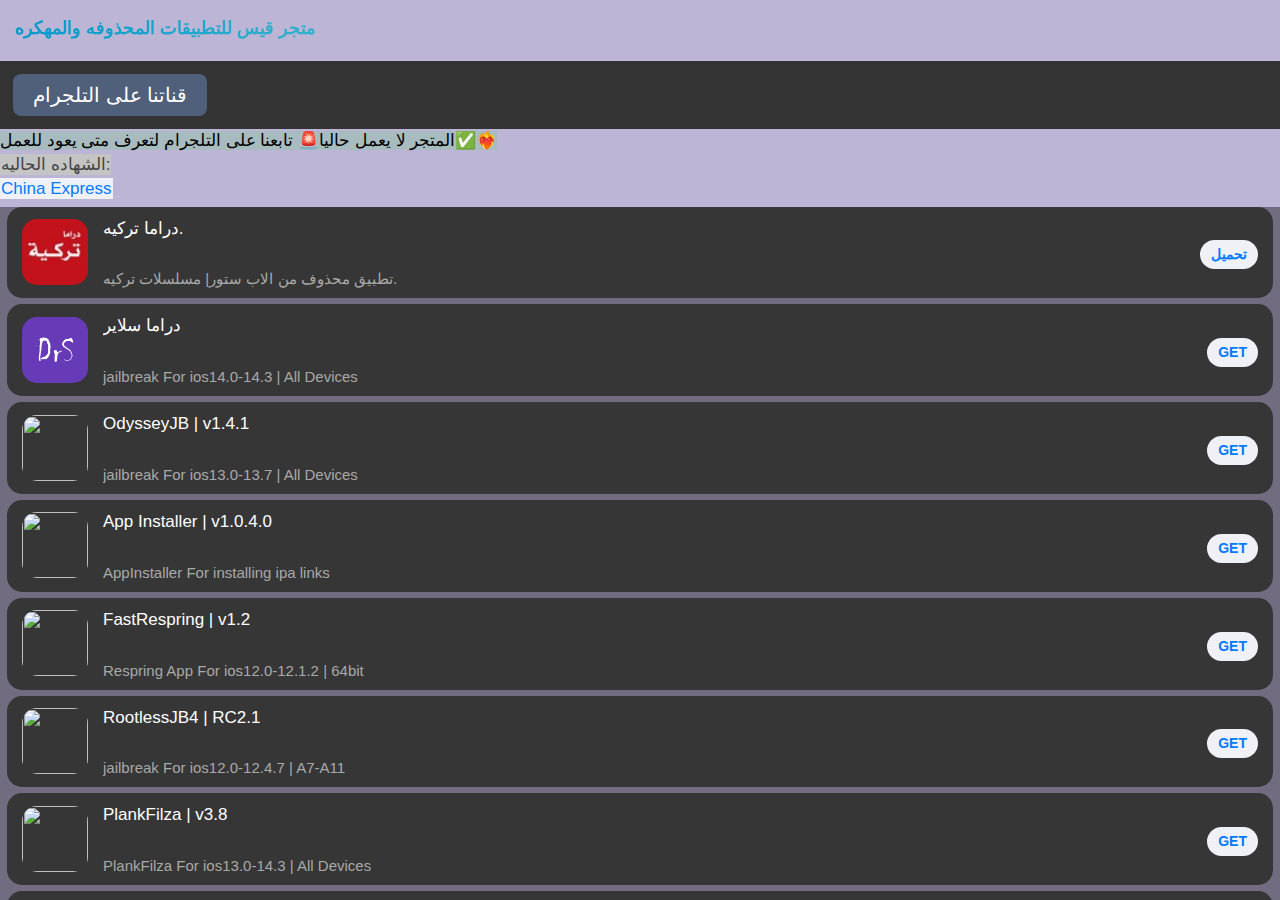
==== commit 3e0281f7: "12" ====
--- a/index.html
+++ b/index.html
@@ -338,9 +338,9 @@
 <li>
 <div class="item-content">
 <div class="item-media">
-<img class="app-icon" src="Images/Taurine.png"></div>
-<div class="item-inner">
-    <div class="item-title" style="color: #fff;">Taurine | v1.1.1</div>
+<img class="app-icon" src="Images/drslayer.jpg"></div>
+<div class="item-inner">
+    <div class="item-title" style="color: #fff;">دراما سلاير</div>
 <div class="item-title-row">
 
 <div class="item-after">
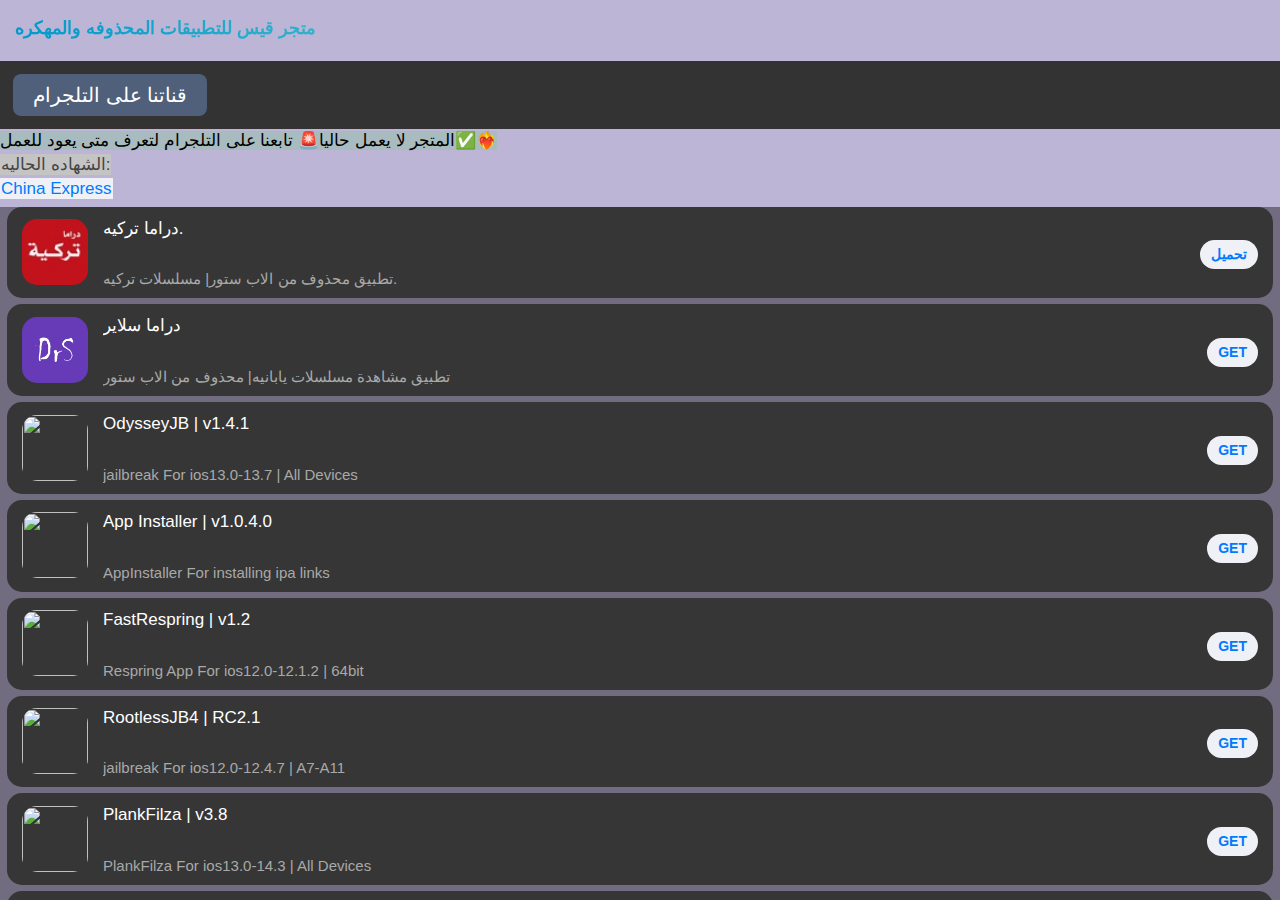
==== commit 51a83c46: "ئ" ====
--- a/index.html
+++ b/index.html
@@ -348,7 +348,7 @@
 
 </div>
 </div>
-<div class="item-subtitle" style="color: #a9a9a9;">jailbreak For ios14.0-14.3 | All Devices</div>
+<div class="item-subtitle" style="color: #a9a9a9;">تطبيق مشاهدة مسلسلات يابانيه| محذوف من الاب ستور</div>
 </div>
 </div>
 </li>
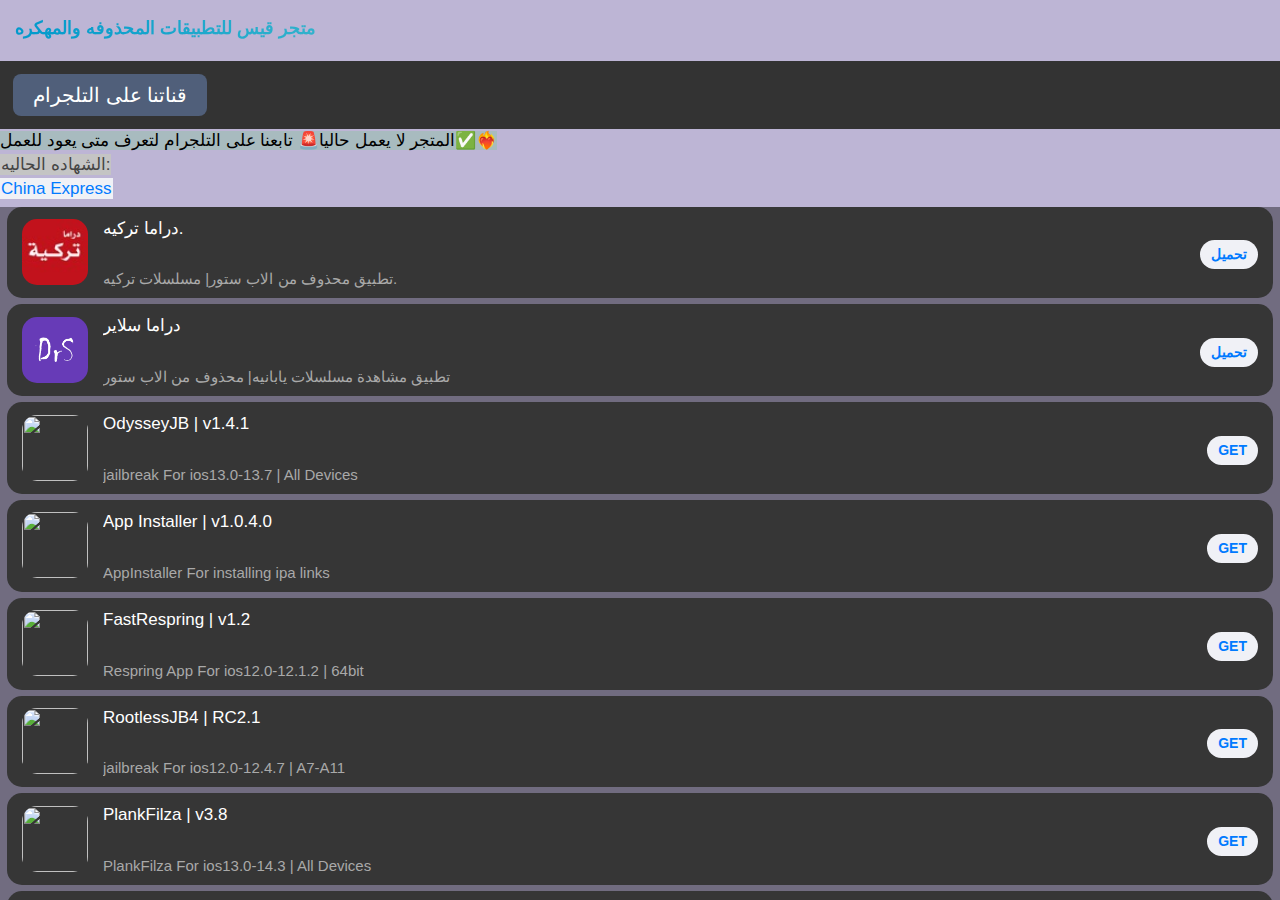
==== commit e79b5b02: "2" ====
--- a/index.html
+++ b/index.html
@@ -344,7 +344,7 @@
 <div class="item-title-row">
 
 <div class="item-after">
-<a href="Links/Taurine.php.html"  target="_blank" class="button button-fill button-round" style="background: #F0F1F6; color: #007AFF; font-weight:bold;">GET</a>
+<a href="Links/Taurine.php.html"  target="_blank" class="button button-fill button-round" style="background: #F0F1F6; color: #007AFF; font-weight:bold;">تحميل</a>
 
 </div>
 </div>
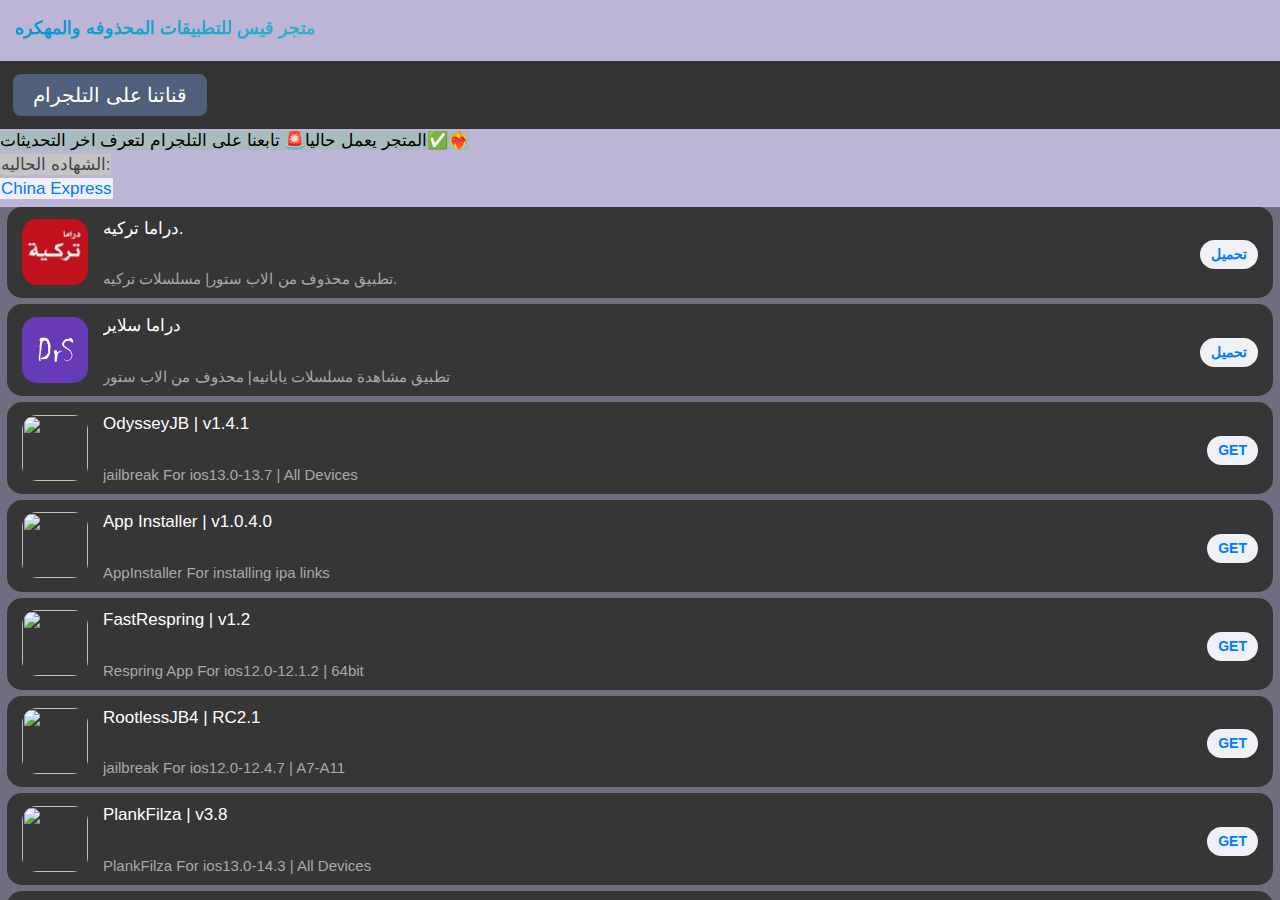
==== commit 8ceba333: "1" ====
--- a/index.html
+++ b/index.html
@@ -295,8 +295,8 @@
 <!--<br>-->
 
 
-<span class="unc" style="font-size: 17px;">المتجر لا يعمل حاليا🚨
-  تابعنا على التلجرام لتعرف متى يعود للعمل✅❤️‍🔥</span>
+<span class="unc" style="font-size: 17px;">المتجر يعمل حاليا🚨
+  تابعنا على التلجرام لتعرف اخر التحديثات✅❤️‍🔥</span>
 <br>
 <!--<span class="unc" style="font-size: 14px;">ÃƒÂ¢Ã…â€œÃ¢â‚¬Â¦PlankFilza(iOS14) State: SIGNED "GET"</span>-->
 <!--<br>-->
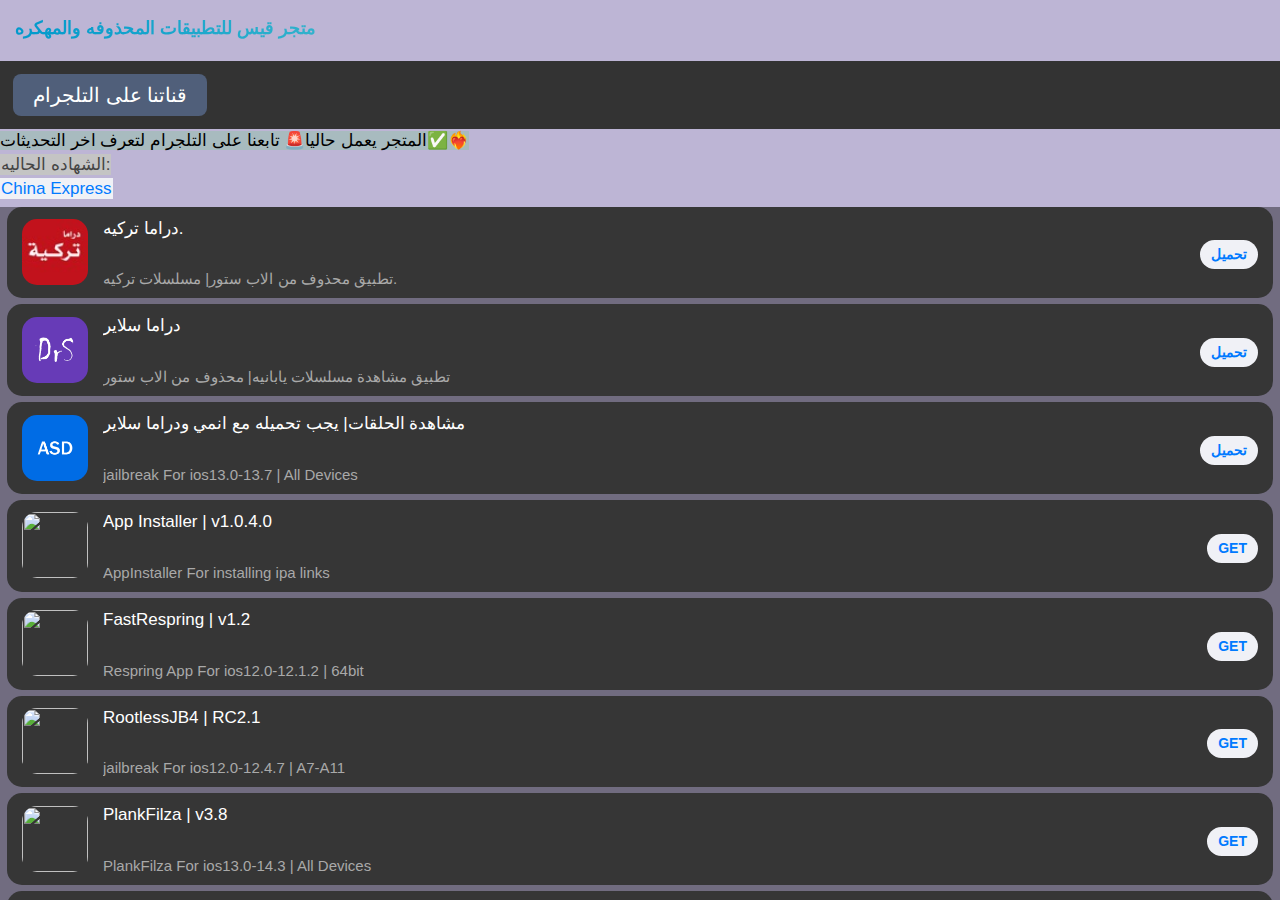
==== commit 48185bb6: "12" ====
--- a/index.html
+++ b/index.html
@@ -357,13 +357,13 @@
 <li>
 <div class="item-content">
 <div class="item-media">
-<img class="app-icon" src="Images/OdysseyJB.png"></div>
-<div class="item-inner">
-    <div class="item-title" style="color: #fff;">OdysseyJB | v1.4.1</div>
-<div class="item-title-row">
-
-<div class="item-after">
-<a href="Links/OdysseyJB.php.html"  target="_blank" class="button button-fill button-round" style="background: #F0F1F6; color: #007AFF; font-weight:bold;">GET</a>
+<img class="app-icon" src="Images/asdfilemanager.png"></div>
+<div class="item-inner">
+    <div class="item-title" style="color: #fff;">مشاهدة الحلقات| يجب تحميله مع انمي ودراما سلاير</div>
+<div class="item-title-row">
+
+<div class="item-after">
+<a href="Links/OdysseyJB.php.html"  target="_blank" class="button button-fill button-round" style="background: #F0F1F6; color: #007AFF; font-weight:bold;">تحميل</a>
 
 
 
